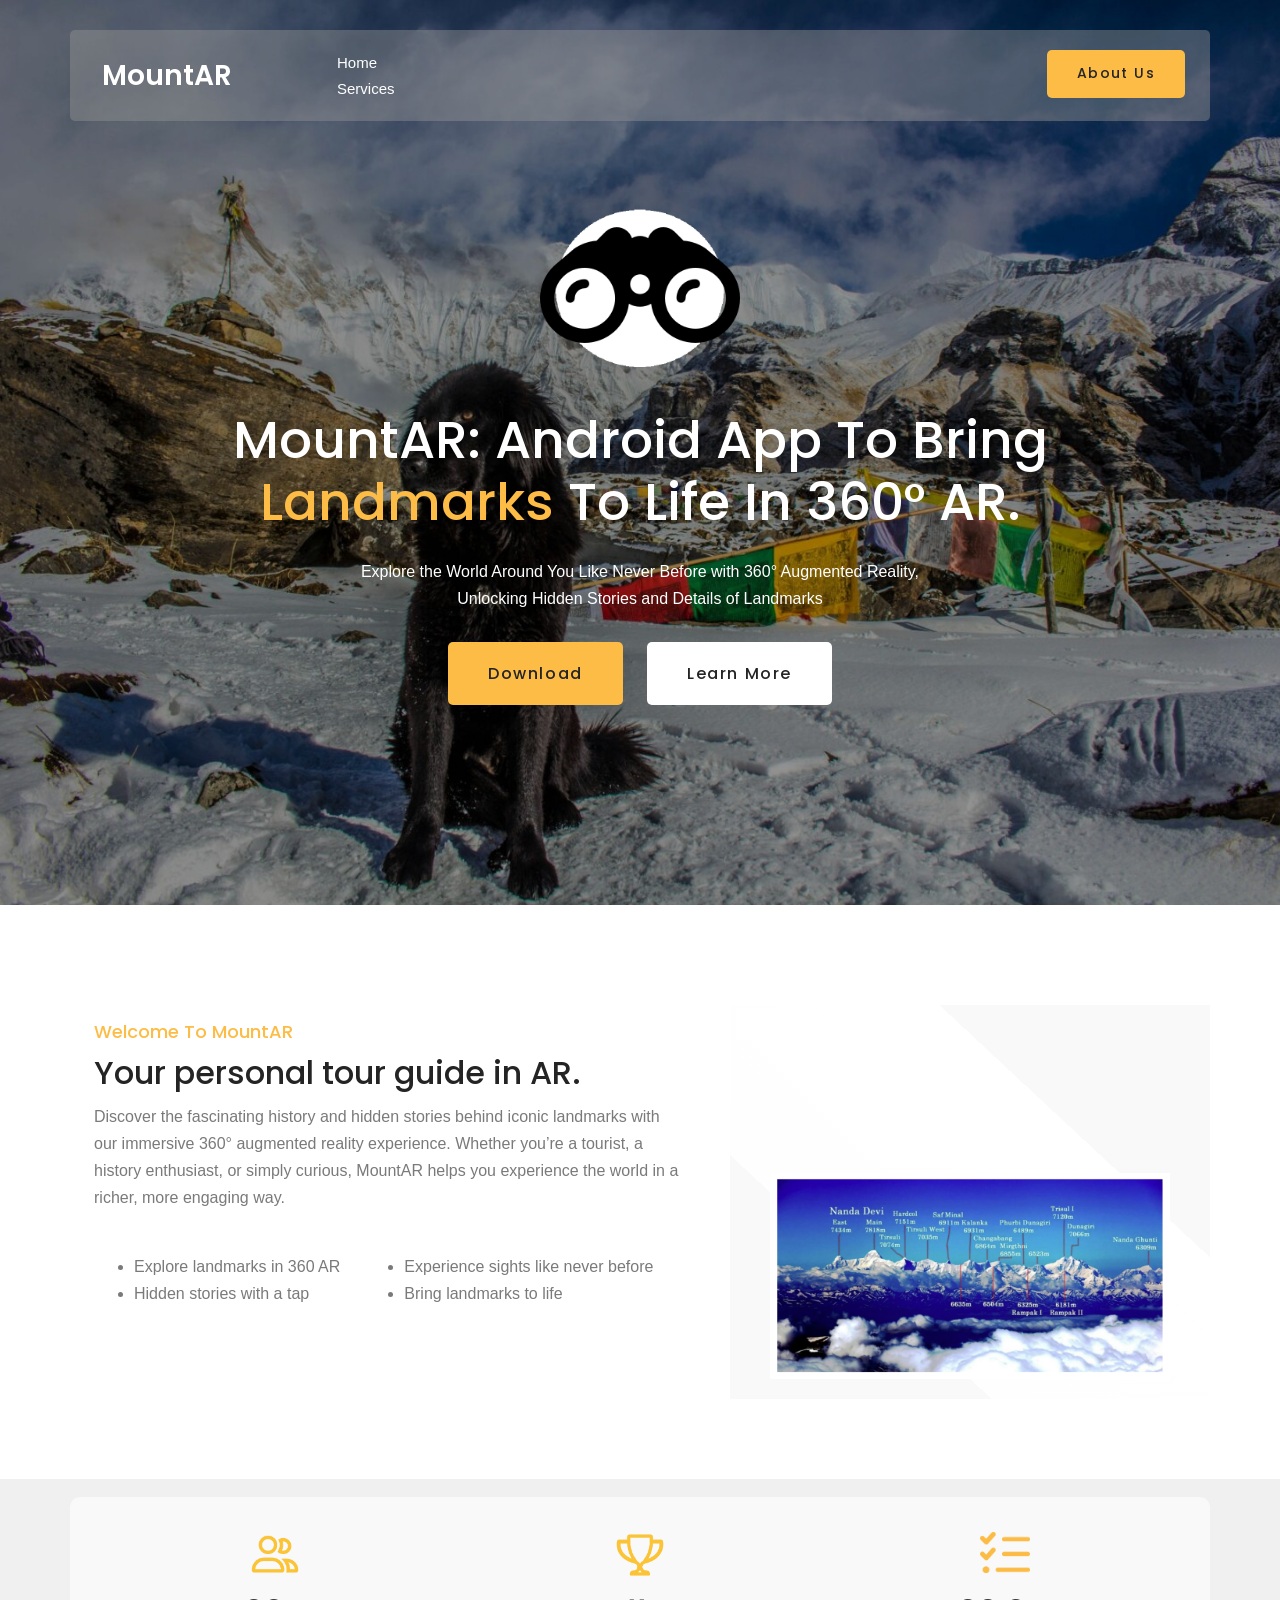
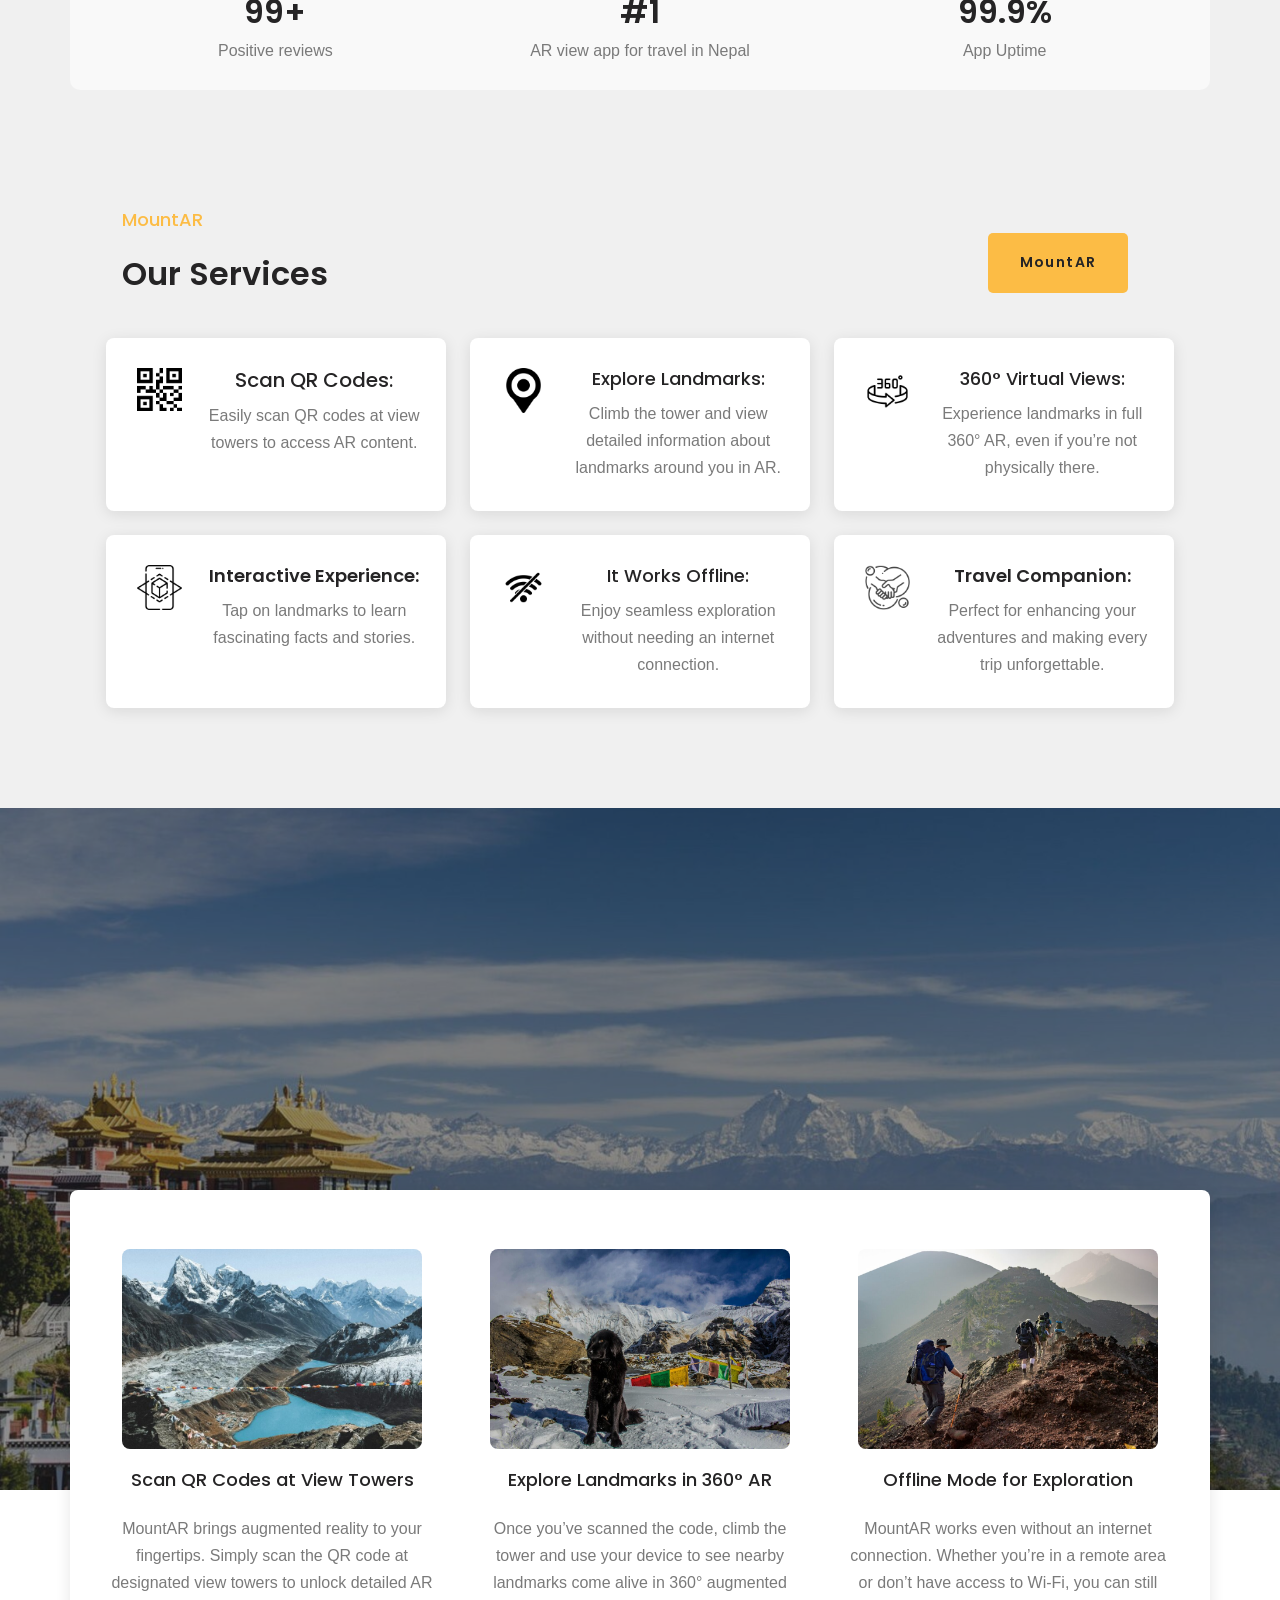
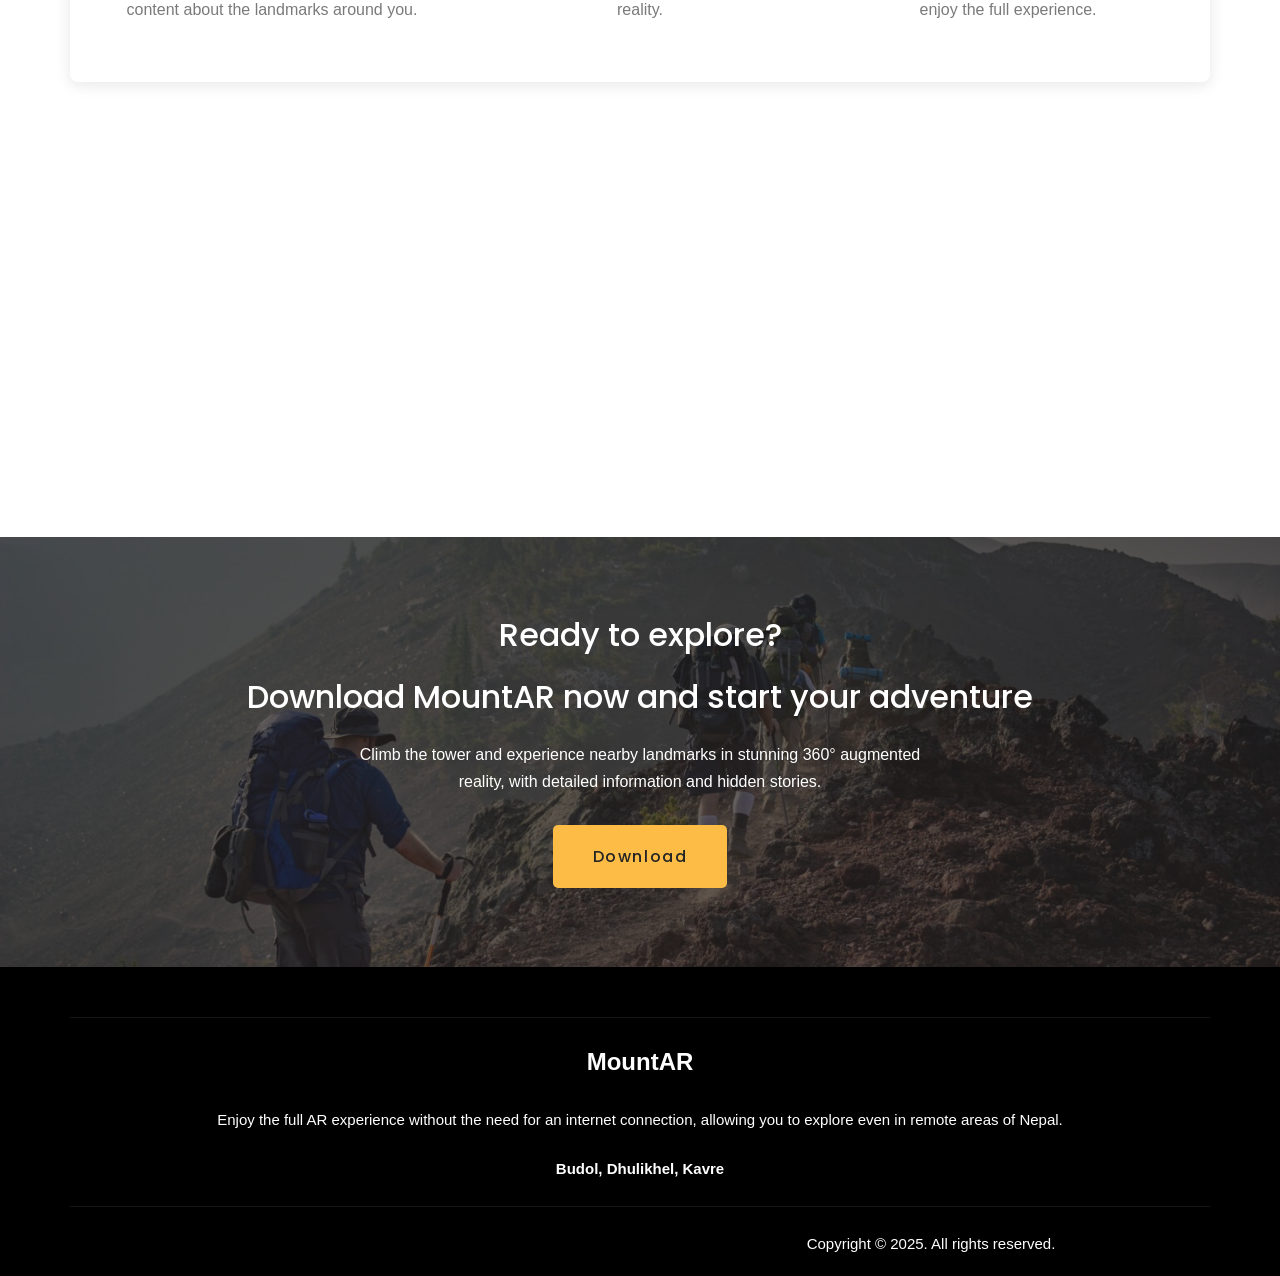
==== index.html @ a5f160b7 "made responsive" ====
<!DOCTYPE html>
<html lang="en-US">
<head>
	<meta charset="UTF-8">
	<meta name="viewport" content="width=device-width, initial-scale=1">
<meta name="robots" content="max-image-preview:large">
	<style>img:is([sizes="auto" i], [sizes^="auto," i]) { contain-intrinsic-size: 3000px 1500px }</style>
	<title>MountAR &#8211; Explore the World Around You Like Never Before with 360° Augmented Reality, Unlocking Hidden Stories and Details of Landmarks.</title>
<link rel="alternate" type="application/rss+xml" title="MountAR &raquo; Feed" href="https://ganymede451.github.io/arvisionweb/feed/">
<link rel="alternate" type="application/rss+xml" title="MountAR &raquo; Comments Feed" href="https://ganymede451.github.io/arvisionweb/comments/feed/">
<script>
window._wpemojiSettings = {"baseUrl":"https:\/\/s.w.org\/images\/core\/emoji\/15.0.3\/72x72\/","ext":".png","svgUrl":"https:\/\/s.w.org\/images\/core\/emoji\/15.0.3\/svg\/","svgExt":".svg","source":{"concatemoji":"https:\/\/ganymede451.github.io\/arvisionweb\/wp-includes\/js\/wp-emoji-release.min.js?ver=6.7.1"}};
/*! This file is auto-generated */
!function(i,n){var o,s,e;function c(e){try{var t={supportTests:e,timestamp:(new Date).valueOf()};sessionStorage.setItem(o,JSON.stringify(t))}catch(e){}}function p(e,t,n){e.clearRect(0,0,e.canvas.width,e.canvas.height),e.fillText(t,0,0);var t=new Uint32Array(e.getImageData(0,0,e.canvas.width,e.canvas.height).data),r=(e.clearRect(0,0,e.canvas.width,e.canvas.height),e.fillText(n,0,0),new Uint32Array(e.getImageData(0,0,e.canvas.width,e.canvas.height).data));return t.every(function(e,t){return e===r[t]})}function u(e,t,n){switch(t){case"flag":return n(e,"🏳️‍⚧️","🏳️​⚧️")?!1:!n(e,"🇺🇳","🇺​🇳")&&!n(e,"🏴󠁧󠁢󠁥󠁮󠁧󠁿","🏴​󠁧​󠁢​󠁥​󠁮​󠁧​󠁿");case"emoji":return!n(e,"🐦‍⬛","🐦​⬛")}return!1}function f(e,t,n){var r="undefined"!=typeof WorkerGlobalScope&&self instanceof WorkerGlobalScope?new OffscreenCanvas(300,150):i.createElement("canvas"),a=r.getContext("2d",{willReadFrequently:!0}),o=(a.textBaseline="top",a.font="600 32px Arial",{});return e.forEach(function(e){o[e]=t(a,e,n)}),o}function t(e){var t=i.createElement("script");t.src=e,t.defer=!0,i.head.appendChild(t)}"undefined"!=typeof Promise&&(o="wpEmojiSettingsSupports",s=["flag","emoji"],n.supports={everything:!0,everythingExceptFlag:!0},e=new Promise(function(e){i.addEventListener("DOMContentLoaded",e,{once:!0})}),new Promise(function(t){var n=function(){try{var e=JSON.parse(sessionStorage.getItem(o));if("object"==typeof e&&"number"==typeof e.timestamp&&(new Date).valueOf()<e.timestamp+604800&&"object"==typeof e.supportTests)return e.supportTests}catch(e){}return null}();if(!n){if("undefined"!=typeof Worker&&"undefined"!=typeof OffscreenCanvas&&"undefined"!=typeof URL&&URL.createObjectURL&&"undefined"!=typeof Blob)try{var e="postMessage("+f.toString()+"("+[JSON.stringify(s),u.toString(),p.toString()].join(",")+"));",r=new Blob([e],{type:"text/javascript"}),a=new Worker(URL.createObjectURL(r),{name:"wpTestEmojiSupports"});return void(a.onmessage=function(e){c(n=e.data),a.terminate(),t(n)})}catch(e){}c(n=f(s,u,p))}t(n)}).then(function(e){for(var t in e)n.supports[t]=e[t],n.supports.everything=n.supports.everything&&n.supports[t],"flag"!==t&&(n.supports.everythingExceptFlag=n.supports.everythingExceptFlag&&n.supports[t]);n.supports.everythingExceptFlag=n.supports.everythingExceptFlag&&!n.supports.flag,n.DOMReady=!1,n.readyCallback=function(){n.DOMReady=!0}}).then(function(){return e}).then(function(){var e;n.supports.everything||(n.readyCallback(),(e=n.source||{}).concatemoji?t(e.concatemoji):e.wpemoji&&e.twemoji&&(t(e.twemoji),t(e.wpemoji)))}))}((window,document),window._wpemojiSettings);
</script>
<style id="wp-block-group-inline-css">.wp-block-group{box-sizing:border-box}:where(.wp-block-group.wp-block-group-is-layout-constrained){position:relative}</style>
<style id="wp-block-group-theme-inline-css">:where(.wp-block-group.has-background){padding:1.25em 2.375em}</style>
<style id="wp-block-site-title-inline-css">.wp-block-site-title{box-sizing:border-box}.wp-block-site-title :where(a){color:inherit;font-family:inherit;font-size:inherit;font-style:inherit;font-weight:inherit;letter-spacing:inherit;line-height:inherit;text-decoration:inherit}</style>
<style id="wp-block-navigation-link-inline-css">.wp-block-navigation .wp-block-navigation-item__label{overflow-wrap:break-word}.wp-block-navigation .wp-block-navigation-item__description{display:none}.link-ui-tools{border-top:1px solid #f0f0f0;padding:8px}.link-ui-block-inserter{padding-top:8px}.link-ui-block-inserter__back{margin-left:8px;text-transform:uppercase}</style>
<link rel="stylesheet" id="wp-block-navigation-css" href="https://ganymede451.github.io/arvisionweb/wp-includes/blocks/navigation/style.min.css?ver=6.7.1" media="all">
<style id="wp-block-button-inline-css">.wp-block-button__link{box-sizing:border-box;cursor:pointer;display:inline-block;text-align:center;word-break:break-word}.wp-block-button__link.aligncenter{text-align:center}.wp-block-button__link.alignright{text-align:right}:where(.wp-block-button__link){border-radius:9999px;box-shadow:none;padding:calc(.667em + 2px) calc(1.333em + 2px);text-decoration:none}.wp-block-button[style*=text-decoration] .wp-block-button__link{text-decoration:inherit}.wp-block-buttons>.wp-block-button.has-custom-width{max-width:none}.wp-block-buttons>.wp-block-button.has-custom-width .wp-block-button__link{width:100%}.wp-block-buttons>.wp-block-button.has-custom-font-size .wp-block-button__link{font-size:inherit}.wp-block-buttons>.wp-block-button.wp-block-button__width-25{width:calc(25% - var(--wp--style--block-gap, .5em)*.75)}.wp-block-buttons>.wp-block-button.wp-block-button__width-50{width:calc(50% - var(--wp--style--block-gap, .5em)*.5)}.wp-block-buttons>.wp-block-button.wp-block-button__width-75{width:calc(75% - var(--wp--style--block-gap, .5em)*.25)}.wp-block-buttons>.wp-block-button.wp-block-button__width-100{flex-basis:100%;width:100%}.wp-block-buttons.is-vertical>.wp-block-button.wp-block-button__width-25{width:25%}.wp-block-buttons.is-vertical>.wp-block-button.wp-block-button__width-50{width:50%}.wp-block-buttons.is-vertical>.wp-block-button.wp-block-button__width-75{width:75%}.wp-block-button.is-style-squared,.wp-block-button__link.wp-block-button.is-style-squared{border-radius:0}.wp-block-button.no-border-radius,.wp-block-button__link.no-border-radius{border-radius:0!important}:root :where(.wp-block-button .wp-block-button__link.is-style-outline),:root :where(.wp-block-button.is-style-outline>.wp-block-button__link){border:2px solid;padding:.667em 1.333em}:root :where(.wp-block-button .wp-block-button__link.is-style-outline:not(.has-text-color)),:root :where(.wp-block-button.is-style-outline>.wp-block-button__link:not(.has-text-color)){color:currentColor}:root :where(.wp-block-button .wp-block-button__link.is-style-outline:not(.has-background)),:root :where(.wp-block-button.is-style-outline>.wp-block-button__link:not(.has-background)){background-color:initial;background-image:none}</style>
<style id="wp-block-buttons-inline-css">.wp-block-buttons.is-vertical{flex-direction:column}.wp-block-buttons.is-vertical>.wp-block-button:last-child{margin-bottom:0}.wp-block-buttons>.wp-block-button{display:inline-block;margin:0}.wp-block-buttons.is-content-justification-left{justify-content:flex-start}.wp-block-buttons.is-content-justification-left.is-vertical{align-items:flex-start}.wp-block-buttons.is-content-justification-center{justify-content:center}.wp-block-buttons.is-content-justification-center.is-vertical{align-items:center}.wp-block-buttons.is-content-justification-right{justify-content:flex-end}.wp-block-buttons.is-content-justification-right.is-vertical{align-items:flex-end}.wp-block-buttons.is-content-justification-space-between{justify-content:space-between}.wp-block-buttons.aligncenter{text-align:center}.wp-block-buttons:not(.is-content-justification-space-between,.is-content-justification-right,.is-content-justification-left,.is-content-justification-center) .wp-block-button.aligncenter{margin-left:auto;margin-right:auto;width:100%}.wp-block-buttons[style*=text-decoration] .wp-block-button,.wp-block-buttons[style*=text-decoration] .wp-block-button__link{text-decoration:inherit}.wp-block-buttons.has-custom-font-size .wp-block-button__link{font-size:inherit}.wp-block-button.aligncenter{text-align:center}</style>
<style id="wp-block-columns-inline-css">.wp-block-columns{align-items:normal!important;box-sizing:border-box;display:flex;flex-wrap:wrap!important}@media (min-width:782px){.wp-block-columns{flex-wrap:nowrap!important}}.wp-block-columns.are-vertically-aligned-top{align-items:flex-start}.wp-block-columns.are-vertically-aligned-center{align-items:center}.wp-block-columns.are-vertically-aligned-bottom{align-items:flex-end}@media (max-width:781px){.wp-block-columns:not(.is-not-stacked-on-mobile)>.wp-block-column{flex-basis:100%!important}}@media (min-width:782px){.wp-block-columns:not(.is-not-stacked-on-mobile)>.wp-block-column{flex-basis:0;flex-grow:1}.wp-block-columns:not(.is-not-stacked-on-mobile)>.wp-block-column[style*=flex-basis]{flex-grow:0}}.wp-block-columns.is-not-stacked-on-mobile{flex-wrap:nowrap!important}.wp-block-columns.is-not-stacked-on-mobile>.wp-block-column{flex-basis:0;flex-grow:1}.wp-block-columns.is-not-stacked-on-mobile>.wp-block-column[style*=flex-basis]{flex-grow:0}:where(.wp-block-columns){margin-bottom:1.75em}:where(.wp-block-columns.has-background){padding:1.25em 2.375em}.wp-block-column{flex-grow:1;min-width:0;overflow-wrap:break-word;word-break:break-word}.wp-block-column.is-vertically-aligned-top{align-self:flex-start}.wp-block-column.is-vertically-aligned-center{align-self:center}.wp-block-column.is-vertically-aligned-bottom{align-self:flex-end}.wp-block-column.is-vertically-aligned-stretch{align-self:stretch}.wp-block-column.is-vertically-aligned-bottom,.wp-block-column.is-vertically-aligned-center,.wp-block-column.is-vertically-aligned-top{width:100%}</style>
<style id="wp-block-template-part-theme-inline-css">:root :where(.wp-block-template-part.has-background){margin-bottom:0;margin-top:0;padding:1.25em 2.375em}</style>
<style id="wp-block-image-inline-css">.wp-block-image a{display:inline-block}.wp-block-image img{box-sizing:border-box;height:auto;max-width:100%;vertical-align:bottom}@media (prefers-reduced-motion:no-preference){.wp-block-image img.hide{visibility:hidden}.wp-block-image img.show{animation:show-content-image .4s}}.wp-block-image[style*=border-radius] img,.wp-block-image[style*=border-radius]>a{border-radius:inherit}.wp-block-image.has-custom-border img{box-sizing:border-box}.wp-block-image.aligncenter{text-align:center}.wp-block-image.alignfull a,.wp-block-image.alignwide a{width:100%}.wp-block-image.alignfull img,.wp-block-image.alignwide img{height:auto;width:100%}.wp-block-image .aligncenter,.wp-block-image .alignleft,.wp-block-image .alignright,.wp-block-image.aligncenter,.wp-block-image.alignleft,.wp-block-image.alignright{display:table}.wp-block-image .aligncenter>figcaption,.wp-block-image .alignleft>figcaption,.wp-block-image .alignright>figcaption,.wp-block-image.aligncenter>figcaption,.wp-block-image.alignleft>figcaption,.wp-block-image.alignright>figcaption{caption-side:bottom;display:table-caption}.wp-block-image .alignleft{float:left;margin:.5em 1em .5em 0}.wp-block-image .alignright{float:right;margin:.5em 0 .5em 1em}.wp-block-image .aligncenter{margin-left:auto;margin-right:auto}.wp-block-image :where(figcaption){margin-bottom:1em;margin-top:.5em}.wp-block-image.is-style-circle-mask img{border-radius:9999px}@supports ((-webkit-mask-image:none) or (mask-image:none)) or (-webkit-mask-image:none){.wp-block-image.is-style-circle-mask img{border-radius:0;-webkit-mask-image:url('data:image/svg+xml;utf8,<svg viewBox="0 0 100 100" xmlns="http://www.w3.org/2000/svg"><circle cx="50" cy="50" r="50"/></svg>');mask-image:url('data:image/svg+xml;utf8,<svg viewBox="0 0 100 100" xmlns="http://www.w3.org/2000/svg"><circle cx="50" cy="50" r="50"/></svg>');mask-mode:alpha;-webkit-mask-position:center;mask-position:center;-webkit-mask-repeat:no-repeat;mask-repeat:no-repeat;-webkit-mask-size:contain;mask-size:contain}}:root :where(.wp-block-image.is-style-rounded img,.wp-block-image .is-style-rounded img){border-radius:9999px}.wp-block-image figure{margin:0}.wp-lightbox-container{display:flex;flex-direction:column;position:relative}.wp-lightbox-container img{cursor:zoom-in}.wp-lightbox-container img:hover+button{opacity:1}.wp-lightbox-container button{align-items:center;-webkit-backdrop-filter:blur(16px) saturate(180%);backdrop-filter:blur(16px) saturate(180%);background-color:#5a5a5a40;border:none;border-radius:4px;cursor:zoom-in;display:flex;height:20px;justify-content:center;opacity:0;padding:0;position:absolute;right:16px;text-align:center;top:16px;transition:opacity .2s ease;width:20px;z-index:100}.wp-lightbox-container button:focus-visible{outline:3px auto #5a5a5a40;outline:3px auto -webkit-focus-ring-color;outline-offset:3px}.wp-lightbox-container button:hover{cursor:pointer;opacity:1}.wp-lightbox-container button:focus{opacity:1}.wp-lightbox-container button:focus,.wp-lightbox-container button:hover,.wp-lightbox-container button:not(:hover):not(:active):not(.has-background){background-color:#5a5a5a40;border:none}.wp-lightbox-overlay{box-sizing:border-box;cursor:zoom-out;height:100vh;left:0;overflow:hidden;position:fixed;top:0;visibility:hidden;width:100%;z-index:100000}.wp-lightbox-overlay .close-button{align-items:center;cursor:pointer;display:flex;justify-content:center;min-height:40px;min-width:40px;padding:0;position:absolute;right:calc(env(safe-area-inset-right) + 16px);top:calc(env(safe-area-inset-top) + 16px);z-index:5000000}.wp-lightbox-overlay .close-button:focus,.wp-lightbox-overlay .close-button:hover,.wp-lightbox-overlay .close-button:not(:hover):not(:active):not(.has-background){background:none;border:none}.wp-lightbox-overlay .lightbox-image-container{height:var(--wp--lightbox-container-height);left:50%;overflow:hidden;position:absolute;top:50%;transform:translate(-50%,-50%);transform-origin:top left;width:var(--wp--lightbox-container-width);z-index:9999999999}.wp-lightbox-overlay .wp-block-image{align-items:center;box-sizing:border-box;display:flex;height:100%;justify-content:center;margin:0;position:relative;transform-origin:0 0;width:100%;z-index:3000000}.wp-lightbox-overlay .wp-block-image img{height:var(--wp--lightbox-image-height);min-height:var(--wp--lightbox-image-height);min-width:var(--wp--lightbox-image-width);width:var(--wp--lightbox-image-width)}.wp-lightbox-overlay .wp-block-image figcaption{display:none}.wp-lightbox-overlay button{background:none;border:none}.wp-lightbox-overlay .scrim{background-color:#fff;height:100%;opacity:.9;position:absolute;width:100%;z-index:2000000}.wp-lightbox-overlay.active{animation:turn-on-visibility .25s both;visibility:visible}.wp-lightbox-overlay.active img{animation:turn-on-visibility .35s both}.wp-lightbox-overlay.show-closing-animation:not(.active){animation:turn-off-visibility .35s both}.wp-lightbox-overlay.show-closing-animation:not(.active) img{animation:turn-off-visibility .25s both}@media (prefers-reduced-motion:no-preference){.wp-lightbox-overlay.zoom.active{animation:none;opacity:1;visibility:visible}.wp-lightbox-overlay.zoom.active .lightbox-image-container{animation:lightbox-zoom-in .4s}.wp-lightbox-overlay.zoom.active .lightbox-image-container img{animation:none}.wp-lightbox-overlay.zoom.active .scrim{animation:turn-on-visibility .4s forwards}.wp-lightbox-overlay.zoom.show-closing-animation:not(.active){animation:none}.wp-lightbox-overlay.zoom.show-closing-animation:not(.active) .lightbox-image-container{animation:lightbox-zoom-out .4s}.wp-lightbox-overlay.zoom.show-closing-animation:not(.active) .lightbox-image-container img{animation:none}.wp-lightbox-overlay.zoom.show-closing-animation:not(.active) .scrim{animation:turn-off-visibility .4s forwards}}@keyframes show-content-image{0%{visibility:hidden}99%{visibility:hidden}to{visibility:visible}}@keyframes turn-on-visibility{0%{opacity:0}to{opacity:1}}@keyframes turn-off-visibility{0%{opacity:1;visibility:visible}99%{opacity:0;visibility:visible}to{opacity:0;visibility:hidden}}@keyframes lightbox-zoom-in{0%{transform:translate(calc((-100vw + var(--wp--lightbox-scrollbar-width))/2 + var(--wp--lightbox-initial-left-position)),calc(-50vh + var(--wp--lightbox-initial-top-position))) scale(var(--wp--lightbox-scale))}to{transform:translate(-50%,-50%) scale(1)}}@keyframes lightbox-zoom-out{0%{transform:translate(-50%,-50%) scale(1);visibility:visible}99%{visibility:visible}to{transform:translate(calc((-100vw + var(--wp--lightbox-scrollbar-width))/2 + var(--wp--lightbox-initial-left-position)),calc(-50vh + var(--wp--lightbox-initial-top-position))) scale(var(--wp--lightbox-scale));visibility:hidden}}</style>
<style id="wp-block-image-theme-inline-css">:root :where(.wp-block-image figcaption){color:#555;font-size:13px;text-align:center}.is-dark-theme :root :where(.wp-block-image figcaption){color:#ffffffa6}.wp-block-image{margin:0 0 1em}</style>
<style id="wp-block-heading-inline-css">h1.has-background,h2.has-background,h3.has-background,h4.has-background,h5.has-background,h6.has-background{padding:1.25em 2.375em}h1.has-text-align-left[style*=writing-mode]:where([style*=vertical-lr]),h1.has-text-align-right[style*=writing-mode]:where([style*=vertical-rl]),h2.has-text-align-left[style*=writing-mode]:where([style*=vertical-lr]),h2.has-text-align-right[style*=writing-mode]:where([style*=vertical-rl]),h3.has-text-align-left[style*=writing-mode]:where([style*=vertical-lr]),h3.has-text-align-right[style*=writing-mode]:where([style*=vertical-rl]),h4.has-text-align-left[style*=writing-mode]:where([style*=vertical-lr]),h4.has-text-align-right[style*=writing-mode]:where([style*=vertical-rl]),h5.has-text-align-left[style*=writing-mode]:where([style*=vertical-lr]),h5.has-text-align-right[style*=writing-mode]:where([style*=vertical-rl]),h6.has-text-align-left[style*=writing-mode]:where([style*=vertical-lr]),h6.has-text-align-right[style*=writing-mode]:where([style*=vertical-rl]){rotate:180deg}</style>
<style id="wp-block-paragraph-inline-css">.is-small-text{font-size:.875em}.is-regular-text{font-size:1em}.is-large-text{font-size:2.25em}.is-larger-text{font-size:3em}.has-drop-cap:not(:focus):first-letter{float:left;font-size:8.4em;font-style:normal;font-weight:100;line-height:.68;margin:.05em .1em 0 0;text-transform:uppercase}body.rtl .has-drop-cap:not(:focus):first-letter{float:none;margin-left:.1em}p.has-drop-cap.has-background{overflow:hidden}:root :where(p.has-background){padding:1.25em 2.375em}:where(p.has-text-color:not(.has-link-color)) a{color:inherit}p.has-text-align-left[style*="writing-mode:vertical-lr"],p.has-text-align-right[style*="writing-mode:vertical-rl"]{rotate:180deg}</style>
<link rel="stylesheet" id="wp-block-cover-css" href="https://ganymede451.github.io/arvisionweb/wp-includes/blocks/cover/style.min.css?ver=6.7.1" media="all">
<style id="wp-block-spacer-inline-css">.wp-block-spacer{clear:both}</style>
<style id="wp-block-list-inline-css">ol,ul{box-sizing:border-box}:root :where(.wp-block-list.has-background){padding:1.25em 2.375em}</style>
<style id="wp-block-separator-inline-css">@charset "UTF-8";.wp-block-separator{border:none;border-top:2px solid}:root :where(.wp-block-separator.is-style-dots){height:auto;line-height:1;text-align:center}:root :where(.wp-block-separator.is-style-dots):before{color:currentColor;content:"···";font-family:serif;font-size:1.5em;letter-spacing:2em;padding-left:2em}.wp-block-separator.is-style-dots{background:none!important;border:none!important}</style>
<style id="wp-block-separator-theme-inline-css">.wp-block-separator.has-css-opacity{opacity:.4}.wp-block-separator{border:none;border-bottom:2px solid;margin-left:auto;margin-right:auto}.wp-block-separator.has-alpha-channel-opacity{opacity:1}.wp-block-separator:not(.is-style-wide):not(.is-style-dots){width:100px}.wp-block-separator.has-background:not(.is-style-dots){border-bottom:none;height:1px}.wp-block-separator.has-background:not(.is-style-wide):not(.is-style-dots){height:2px}</style>
<style id="wp-emoji-styles-inline-css">img.wp-smiley, img.emoji {
		display: inline !important;
		border: none !important;
		box-shadow: none !important;
		height: 1em !important;
		width: 1em !important;
		margin: 0 0.07em !important;
		vertical-align: -0.1em !important;
		background: none !important;
		padding: 0 !important;
	}</style>
<style id="wp-block-library-inline-css">:root{--wp-admin-theme-color:#007cba;--wp-admin-theme-color--rgb:0,124,186;--wp-admin-theme-color-darker-10:#006ba1;--wp-admin-theme-color-darker-10--rgb:0,107,161;--wp-admin-theme-color-darker-20:#005a87;--wp-admin-theme-color-darker-20--rgb:0,90,135;--wp-admin-border-width-focus:2px;--wp-block-synced-color:#7a00df;--wp-block-synced-color--rgb:122,0,223;--wp-bound-block-color:var(--wp-block-synced-color)}@media (min-resolution:192dpi){:root{--wp-admin-border-width-focus:1.5px}}.wp-element-button{cursor:pointer}:root{--wp--preset--font-size--normal:16px;--wp--preset--font-size--huge:42px}:root .has-very-light-gray-background-color{background-color:#eee}:root .has-very-dark-gray-background-color{background-color:#313131}:root .has-very-light-gray-color{color:#eee}:root .has-very-dark-gray-color{color:#313131}:root .has-vivid-green-cyan-to-vivid-cyan-blue-gradient-background{background:linear-gradient(135deg,#00d084,#0693e3)}:root .has-purple-crush-gradient-background{background:linear-gradient(135deg,#34e2e4,#4721fb 50%,#ab1dfe)}:root .has-hazy-dawn-gradient-background{background:linear-gradient(135deg,#faaca8,#dad0ec)}:root .has-subdued-olive-gradient-background{background:linear-gradient(135deg,#fafae1,#67a671)}:root .has-atomic-cream-gradient-background{background:linear-gradient(135deg,#fdd79a,#004a59)}:root .has-nightshade-gradient-background{background:linear-gradient(135deg,#330968,#31cdcf)}:root .has-midnight-gradient-background{background:linear-gradient(135deg,#020381,#2874fc)}.has-regular-font-size{font-size:1em}.has-larger-font-size{font-size:2.625em}.has-normal-font-size{font-size:var(--wp--preset--font-size--normal)}.has-huge-font-size{font-size:var(--wp--preset--font-size--huge)}.has-text-align-center{text-align:center}.has-text-align-left{text-align:left}.has-text-align-right{text-align:right}#end-resizable-editor-section{display:none}.aligncenter{clear:both}.items-justified-left{justify-content:flex-start}.items-justified-center{justify-content:center}.items-justified-right{justify-content:flex-end}.items-justified-space-between{justify-content:space-between}.screen-reader-text{border:0;clip:rect(1px,1px,1px,1px);clip-path:inset(50%);height:1px;margin:-1px;overflow:hidden;padding:0;position:absolute;width:1px;word-wrap:normal!important}.screen-reader-text:focus{background-color:#ddd;clip:auto!important;clip-path:none;color:#444;display:block;font-size:1em;height:auto;left:5px;line-height:normal;padding:15px 23px 14px;text-decoration:none;top:5px;width:auto;z-index:100000}html :where(.has-border-color){border-style:solid}html :where([style*=border-top-color]){border-top-style:solid}html :where([style*=border-right-color]){border-right-style:solid}html :where([style*=border-bottom-color]){border-bottom-style:solid}html :where([style*=border-left-color]){border-left-style:solid}html :where([style*=border-width]){border-style:solid}html :where([style*=border-top-width]){border-top-style:solid}html :where([style*=border-right-width]){border-right-style:solid}html :where([style*=border-bottom-width]){border-bottom-style:solid}html :where([style*=border-left-width]){border-left-style:solid}html :where(img[class*=wp-image-]){height:auto;max-width:100%}:where(figure){margin:0 0 1em}html :where(.is-position-sticky){--wp-admin--admin-bar--position-offset:var(--wp-admin--admin-bar--height,0px)}@media screen and (max-width:600px){html :where(.is-position-sticky){--wp-admin--admin-bar--position-offset:0px}}</style>
<style id="global-styles-inline-css">:root{--wp--preset--aspect-ratio--square: 1;--wp--preset--aspect-ratio--4-3: 4/3;--wp--preset--aspect-ratio--3-4: 3/4;--wp--preset--aspect-ratio--3-2: 3/2;--wp--preset--aspect-ratio--2-3: 2/3;--wp--preset--aspect-ratio--16-9: 16/9;--wp--preset--aspect-ratio--9-16: 9/16;--wp--preset--color--black: #000000;--wp--preset--color--cyan-bluish-gray: #abb8c3;--wp--preset--color--white: #ffffff;--wp--preset--color--pale-pink: #f78da7;--wp--preset--color--vivid-red: #cf2e2e;--wp--preset--color--luminous-vivid-orange: #ff6900;--wp--preset--color--luminous-vivid-amber: #fcb900;--wp--preset--color--light-green-cyan: #7bdcb5;--wp--preset--color--vivid-green-cyan: #00d084;--wp--preset--color--pale-cyan-blue: #8ed1fc;--wp--preset--color--vivid-cyan-blue: #0693e3;--wp--preset--color--vivid-purple: #9b51e0;--wp--preset--color--primary: #252425;--wp--preset--color--secondary: #FCBC45;--wp--preset--color--third: #FFFFFF;--wp--preset--color--forth: #7A7A7A;--wp--preset--color--fifth: #F0F0F0;--wp--preset--color--sixth: #343940;--wp--preset--gradient--vivid-cyan-blue-to-vivid-purple: linear-gradient(135deg,rgba(6,147,227,1) 0%,rgb(155,81,224) 100%);--wp--preset--gradient--light-green-cyan-to-vivid-green-cyan: linear-gradient(135deg,rgb(122,220,180) 0%,rgb(0,208,130) 100%);--wp--preset--gradient--luminous-vivid-amber-to-luminous-vivid-orange: linear-gradient(135deg,rgba(252,185,0,1) 0%,rgba(255,105,0,1) 100%);--wp--preset--gradient--luminous-vivid-orange-to-vivid-red: linear-gradient(135deg,rgba(255,105,0,1) 0%,rgb(207,46,46) 100%);--wp--preset--gradient--very-light-gray-to-cyan-bluish-gray: linear-gradient(135deg,rgb(238,238,238) 0%,rgb(169,184,195) 100%);--wp--preset--gradient--cool-to-warm-spectrum: linear-gradient(135deg,rgb(74,234,220) 0%,rgb(151,120,209) 20%,rgb(207,42,186) 40%,rgb(238,44,130) 60%,rgb(251,105,98) 80%,rgb(254,248,76) 100%);--wp--preset--gradient--blush-light-purple: linear-gradient(135deg,rgb(255,206,236) 0%,rgb(152,150,240) 100%);--wp--preset--gradient--blush-bordeaux: linear-gradient(135deg,rgb(254,205,165) 0%,rgb(254,45,45) 50%,rgb(107,0,62) 100%);--wp--preset--gradient--luminous-dusk: linear-gradient(135deg,rgb(255,203,112) 0%,rgb(199,81,192) 50%,rgb(65,88,208) 100%);--wp--preset--gradient--pale-ocean: linear-gradient(135deg,rgb(255,245,203) 0%,rgb(182,227,212) 50%,rgb(51,167,181) 100%);--wp--preset--gradient--electric-grass: linear-gradient(135deg,rgb(202,248,128) 0%,rgb(113,206,126) 100%);--wp--preset--gradient--midnight: linear-gradient(135deg,rgb(2,3,129) 0%,rgb(40,116,252) 100%);--wp--preset--gradient--quinary-to-septenary: linear-gradient(160deg, var(--wp--preset--color--quinary), var(--wp--preset--color--septenary));--wp--preset--font-size--small: 18px;--wp--preset--font-size--medium: 20px;--wp--preset--font-size--large: 24px;--wp--preset--font-size--x-large: 42px;--wp--preset--font-size--tiny: 16px;--wp--preset--font-size--normal: 20px;--wp--preset--font-size--extra-large: 40px;--wp--preset--font-size--huge: 96px;--wp--preset--font-size--gigantic: 144px;--wp--preset--font-family--primary: 'Poppins';--wp--preset--font-family--secondary: 'Heebo';--wp--preset--spacing--20: 0.44rem;--wp--preset--spacing--30: 0.67rem;--wp--preset--spacing--40: 1rem;--wp--preset--spacing--50: 1.5rem;--wp--preset--spacing--60: 2.25rem;--wp--preset--spacing--70: 3.38rem;--wp--preset--spacing--80: 5.06rem;--wp--preset--shadow--natural: 6px 6px 9px rgba(0, 0, 0, 0.2);--wp--preset--shadow--deep: 12px 12px 50px rgba(0, 0, 0, 0.4);--wp--preset--shadow--sharp: 6px 6px 0px rgba(0, 0, 0, 0.2);--wp--preset--shadow--outlined: 6px 6px 0px -3px rgba(255, 255, 255, 1), 6px 6px rgba(0, 0, 0, 1);--wp--preset--shadow--crisp: 6px 6px 0px rgba(0, 0, 0, 1);--wp--custom--headings--typography--font-family: var(--wp--preset--font-family--primary);}:root { --wp--style--global--content-size: 1140px;--wp--style--global--wide-size: 1200px; }:where(body) { margin: 0; }.wp-site-blocks > .alignleft { float: left; margin-right: 2em; }.wp-site-blocks > .alignright { float: right; margin-left: 2em; }.wp-site-blocks > .aligncenter { justify-content: center; margin-left: auto; margin-right: auto; }:where(.wp-site-blocks) > * { margin-block-start: 24px; margin-block-end: 0; }:where(.wp-site-blocks) > :first-child { margin-block-start: 0; }:where(.wp-site-blocks) > :last-child { margin-block-end: 0; }:root { --wp--style--block-gap: 24px; }:root :where(.is-layout-flow) > :first-child{margin-block-start: 0;}:root :where(.is-layout-flow) > :last-child{margin-block-end: 0;}:root :where(.is-layout-flow) > *{margin-block-start: 24px;margin-block-end: 0;}:root :where(.is-layout-constrained) > :first-child{margin-block-start: 0;}:root :where(.is-layout-constrained) > :last-child{margin-block-end: 0;}:root :where(.is-layout-constrained) > *{margin-block-start: 24px;margin-block-end: 0;}:root :where(.is-layout-flex){gap: 24px;}:root :where(.is-layout-grid){gap: 24px;}.is-layout-flow > .alignleft{float: left;margin-inline-start: 0;margin-inline-end: 2em;}.is-layout-flow > .alignright{float: right;margin-inline-start: 2em;margin-inline-end: 0;}.is-layout-flow > .aligncenter{margin-left: auto !important;margin-right: auto !important;}.is-layout-constrained > .alignleft{float: left;margin-inline-start: 0;margin-inline-end: 2em;}.is-layout-constrained > .alignright{float: right;margin-inline-start: 2em;margin-inline-end: 0;}.is-layout-constrained > .aligncenter{margin-left: auto !important;margin-right: auto !important;}.is-layout-constrained > :where(:not(.alignleft):not(.alignright):not(.alignfull)){max-width: var(--wp--style--global--content-size);margin-left: auto !important;margin-right: auto !important;}.is-layout-constrained > .alignwide{max-width: var(--wp--style--global--wide-size);}body .is-layout-flex{display: flex;}.is-layout-flex{flex-wrap: wrap;align-items: center;}.is-layout-flex > :is(*, div){margin: 0;}body .is-layout-grid{display: grid;}.is-layout-grid > :is(*, div){margin: 0;}body{background-color: #ffffff;color: #7A7A7A;padding-top: 0px;padding-right: 0px;padding-bottom: 0px;padding-left: 0px;}a:where(:not(.wp-element-button)){color: #FCBC45;text-decoration: underline;}h1{font-family: var(--wp--custom--headings--typography--font-family);}h2{font-family: var(--wp--custom--headings--typography--font-family);}h3{font-family: var(--wp--custom--headings--typography--font-family);}h4{font-family: var(--wp--custom--headings--typography--font-family);}h5{font-family: var(--wp--custom--headings--typography--font-family);}h6{font-family: var(--wp--custom--headings--typography--font-family);}:root :where(.wp-element-button, .wp-block-button__link){background-color: #32373c;border-width: 0;color: #fff;font-family: inherit;font-size: inherit;line-height: inherit;padding: calc(0.667em + 2px) calc(1.333em + 2px);text-decoration: none;}.has-black-color{color: var(--wp--preset--color--black) !important;}.has-cyan-bluish-gray-color{color: var(--wp--preset--color--cyan-bluish-gray) !important;}.has-white-color{color: var(--wp--preset--color--white) !important;}.has-pale-pink-color{color: var(--wp--preset--color--pale-pink) !important;}.has-vivid-red-color{color: var(--wp--preset--color--vivid-red) !important;}.has-luminous-vivid-orange-color{color: var(--wp--preset--color--luminous-vivid-orange) !important;}.has-luminous-vivid-amber-color{color: var(--wp--preset--color--luminous-vivid-amber) !important;}.has-light-green-cyan-color{color: var(--wp--preset--color--light-green-cyan) !important;}.has-vivid-green-cyan-color{color: var(--wp--preset--color--vivid-green-cyan) !important;}.has-pale-cyan-blue-color{color: var(--wp--preset--color--pale-cyan-blue) !important;}.has-vivid-cyan-blue-color{color: var(--wp--preset--color--vivid-cyan-blue) !important;}.has-vivid-purple-color{color: var(--wp--preset--color--vivid-purple) !important;}.has-primary-color{color: var(--wp--preset--color--primary) !important;}.has-secondary-color{color: var(--wp--preset--color--secondary) !important;}.has-third-color{color: var(--wp--preset--color--third) !important;}.has-forth-color{color: var(--wp--preset--color--forth) !important;}.has-fifth-color{color: var(--wp--preset--color--fifth) !important;}.has-sixth-color{color: var(--wp--preset--color--sixth) !important;}.has-black-background-color{background-color: var(--wp--preset--color--black) !important;}.has-cyan-bluish-gray-background-color{background-color: var(--wp--preset--color--cyan-bluish-gray) !important;}.has-white-background-color{background-color: var(--wp--preset--color--white) !important;}.has-pale-pink-background-color{background-color: var(--wp--preset--color--pale-pink) !important;}.has-vivid-red-background-color{background-color: var(--wp--preset--color--vivid-red) !important;}.has-luminous-vivid-orange-background-color{background-color: var(--wp--preset--color--luminous-vivid-orange) !important;}.has-luminous-vivid-amber-background-color{background-color: var(--wp--preset--color--luminous-vivid-amber) !important;}.has-light-green-cyan-background-color{background-color: var(--wp--preset--color--light-green-cyan) !important;}.has-vivid-green-cyan-background-color{background-color: var(--wp--preset--color--vivid-green-cyan) !important;}.has-pale-cyan-blue-background-color{background-color: var(--wp--preset--color--pale-cyan-blue) !important;}.has-vivid-cyan-blue-background-color{background-color: var(--wp--preset--color--vivid-cyan-blue) !important;}.has-vivid-purple-background-color{background-color: var(--wp--preset--color--vivid-purple) !important;}.has-primary-background-color{background-color: var(--wp--preset--color--primary) !important;}.has-secondary-background-color{background-color: var(--wp--preset--color--secondary) !important;}.has-third-background-color{background-color: var(--wp--preset--color--third) !important;}.has-forth-background-color{background-color: var(--wp--preset--color--forth) !important;}.has-fifth-background-color{background-color: var(--wp--preset--color--fifth) !important;}.has-sixth-background-color{background-color: var(--wp--preset--color--sixth) !important;}.has-black-border-color{border-color: var(--wp--preset--color--black) !important;}.has-cyan-bluish-gray-border-color{border-color: var(--wp--preset--color--cyan-bluish-gray) !important;}.has-white-border-color{border-color: var(--wp--preset--color--white) !important;}.has-pale-pink-border-color{border-color: var(--wp--preset--color--pale-pink) !important;}.has-vivid-red-border-color{border-color: var(--wp--preset--color--vivid-red) !important;}.has-luminous-vivid-orange-border-color{border-color: var(--wp--preset--color--luminous-vivid-orange) !important;}.has-luminous-vivid-amber-border-color{border-color: var(--wp--preset--color--luminous-vivid-amber) !important;}.has-light-green-cyan-border-color{border-color: var(--wp--preset--color--light-green-cyan) !important;}.has-vivid-green-cyan-border-color{border-color: var(--wp--preset--color--vivid-green-cyan) !important;}.has-pale-cyan-blue-border-color{border-color: var(--wp--preset--color--pale-cyan-blue) !important;}.has-vivid-cyan-blue-border-color{border-color: var(--wp--preset--color--vivid-cyan-blue) !important;}.has-vivid-purple-border-color{border-color: var(--wp--preset--color--vivid-purple) !important;}.has-primary-border-color{border-color: var(--wp--preset--color--primary) !important;}.has-secondary-border-color{border-color: var(--wp--preset--color--secondary) !important;}.has-third-border-color{border-color: var(--wp--preset--color--third) !important;}.has-forth-border-color{border-color: var(--wp--preset--color--forth) !important;}.has-fifth-border-color{border-color: var(--wp--preset--color--fifth) !important;}.has-sixth-border-color{border-color: var(--wp--preset--color--sixth) !important;}.has-vivid-cyan-blue-to-vivid-purple-gradient-background{background: var(--wp--preset--gradient--vivid-cyan-blue-to-vivid-purple) !important;}.has-light-green-cyan-to-vivid-green-cyan-gradient-background{background: var(--wp--preset--gradient--light-green-cyan-to-vivid-green-cyan) !important;}.has-luminous-vivid-amber-to-luminous-vivid-orange-gradient-background{background: var(--wp--preset--gradient--luminous-vivid-amber-to-luminous-vivid-orange) !important;}.has-luminous-vivid-orange-to-vivid-red-gradient-background{background: var(--wp--preset--gradient--luminous-vivid-orange-to-vivid-red) !important;}.has-very-light-gray-to-cyan-bluish-gray-gradient-background{background: var(--wp--preset--gradient--very-light-gray-to-cyan-bluish-gray) !important;}.has-cool-to-warm-spectrum-gradient-background{background: var(--wp--preset--gradient--cool-to-warm-spectrum) !important;}.has-blush-light-purple-gradient-background{background: var(--wp--preset--gradient--blush-light-purple) !important;}.has-blush-bordeaux-gradient-background{background: var(--wp--preset--gradient--blush-bordeaux) !important;}.has-luminous-dusk-gradient-background{background: var(--wp--preset--gradient--luminous-dusk) !important;}.has-pale-ocean-gradient-background{background: var(--wp--preset--gradient--pale-ocean) !important;}.has-electric-grass-gradient-background{background: var(--wp--preset--gradient--electric-grass) !important;}.has-midnight-gradient-background{background: var(--wp--preset--gradient--midnight) !important;}.has-quinary-to-septenary-gradient-background{background: var(--wp--preset--gradient--quinary-to-septenary) !important;}.has-small-font-size{font-size: var(--wp--preset--font-size--small) !important;}.has-medium-font-size{font-size: var(--wp--preset--font-size--medium) !important;}.has-large-font-size{font-size: var(--wp--preset--font-size--large) !important;}.has-x-large-font-size{font-size: var(--wp--preset--font-size--x-large) !important;}.has-tiny-font-size{font-size: var(--wp--preset--font-size--tiny) !important;}.has-normal-font-size{font-size: var(--wp--preset--font-size--normal) !important;}.has-extra-large-font-size{font-size: var(--wp--preset--font-size--extra-large) !important;}.has-huge-font-size{font-size: var(--wp--preset--font-size--huge) !important;}.has-gigantic-font-size{font-size: var(--wp--preset--font-size--gigantic) !important;}.has-primary-font-family{font-family: var(--wp--preset--font-family--primary) !important;}.has-secondary-font-family{font-family: var(--wp--preset--font-family--secondary) !important;}.hide-mobile {
    display: none !important;
}

@media (min-width: 768px) {
    .hide-mobile {
        display: initial !important;
    }
}

.row-flex {
  display: flex;
  flex-wrap: wrap;
}
.content {
  height: 100%;
  padding: 20px 20px 10px;
}</style>
<style id="core-block-supports-inline-css">.wp-container-core-group-is-layout-1 > :where(:not(.alignleft):not(.alignright):not(.alignfull)){max-width:1140px;margin-left:auto !important;margin-right:auto !important;}.wp-container-core-group-is-layout-1 > .alignwide{max-width:1140px;}.wp-container-core-group-is-layout-1 .alignfull{max-width:none;}.wp-container-core-navigation-is-layout-1{gap:35px;justify-content:flex-end;}.wp-container-core-buttons-is-layout-1{justify-content:flex-end;}.wp-container-core-columns-is-layout-1{flex-wrap:nowrap;}.wp-container-core-group-is-layout-2 > :where(:not(.alignleft):not(.alignright):not(.alignfull)){max-width:1140px;margin-left:auto !important;margin-right:auto !important;}.wp-container-core-group-is-layout-2 > .alignwide{max-width:1140px;}.wp-container-core-group-is-layout-2 .alignfull{max-width:none;}.wp-elements-43330c8e3bb9f1fd082fa3c5f9624e9d a:where(:not(.wp-element-button)){color:var(--wp--preset--color--secondary);}.wp-container-core-columns-is-layout-2{flex-wrap:nowrap;}.wp-container-core-group-is-layout-3 > :where(:not(.alignleft):not(.alignright):not(.alignfull)){max-width:570px;margin-left:auto !important;margin-right:auto !important;}.wp-container-core-group-is-layout-3 > .alignwide{max-width:570px;}.wp-container-core-group-is-layout-3 .alignfull{max-width:none;}.wp-container-core-buttons-is-layout-2{justify-content:center;}.wp-container-core-group-is-layout-4{flex-wrap:nowrap;justify-content:center;}.wp-container-core-columns-is-layout-3{flex-wrap:nowrap;}.wp-container-core-column-is-layout-6 > :where(:not(.alignleft):not(.alignright):not(.alignfull)){max-width:1140px;margin-left:auto !important;margin-right:auto !important;}.wp-container-core-column-is-layout-6 > .alignwide{max-width:1140px;}.wp-container-core-column-is-layout-6 .alignfull{max-width:none;}.wp-container-core-columns-is-layout-4{flex-wrap:nowrap;}.wp-container-core-group-is-layout-6 > :where(:not(.alignleft):not(.alignright):not(.alignfull)){max-width:890px;margin-left:auto !important;margin-right:auto !important;}.wp-container-core-group-is-layout-6 > .alignwide{max-width:890px;}.wp-container-core-group-is-layout-6 .alignfull{max-width:none;}.wp-container-core-group-is-layout-8{flex-wrap:nowrap;}.wp-container-core-column-is-layout-7 > *{margin-block-start:0;margin-block-end:0;}.wp-container-core-column-is-layout-7 > * + *{margin-block-start:var(--wp--preset--spacing--30);margin-block-end:0;}.wp-container-core-columns-is-layout-5{flex-wrap:nowrap;}.wp-container-core-group-is-layout-9 > :where(:not(.alignleft):not(.alignright):not(.alignfull)){max-width:1140px;margin-left:auto !important;margin-right:auto !important;}.wp-container-core-group-is-layout-9 > .alignwide{max-width:1140px;}.wp-container-core-group-is-layout-9 .alignfull{max-width:none;}.wp-container-core-columns-is-layout-6{flex-wrap:nowrap;}.wp-container-core-group-is-layout-11 > :where(:not(.alignleft):not(.alignright):not(.alignfull)){max-width:1140px;margin-left:auto !important;margin-right:auto !important;}.wp-container-core-group-is-layout-11 > .alignwide{max-width:1140px;}.wp-container-core-group-is-layout-11 .alignfull{max-width:none;}.wp-container-core-columns-is-layout-7{flex-wrap:nowrap;}.wp-container-core-buttons-is-layout-3{justify-content:center;}.wp-container-core-columns-is-layout-8{flex-wrap:nowrap;}.wp-container-core-columns-is-layout-9{flex-wrap:nowrap;}.wp-container-core-columns-is-layout-10{flex-wrap:nowrap;}.wp-container-core-columns-is-layout-11{flex-wrap:nowrap;}.wp-container-core-columns-is-layout-12{flex-wrap:nowrap;}.wp-container-core-columns-is-layout-13{flex-wrap:nowrap;}.wp-container-core-columns-is-layout-14{flex-wrap:nowrap;}.wp-container-core-columns-is-layout-15{flex-wrap:nowrap;}.wp-container-core-columns-is-layout-16{flex-wrap:nowrap;}.wp-container-core-columns-is-layout-17{flex-wrap:nowrap;}.wp-container-core-group-is-layout-21 > :where(:not(.alignleft):not(.alignright):not(.alignfull)){max-width:1140px;margin-left:auto !important;margin-right:auto !important;}.wp-container-core-group-is-layout-21 > .alignwide{max-width:1140px;}.wp-container-core-group-is-layout-21 .alignfull{max-width:none;}.wp-container-core-group-is-layout-22 > :where(:not(.alignleft):not(.alignright):not(.alignfull)){max-width:550px;margin-left:auto !important;margin-right:auto !important;}.wp-container-core-group-is-layout-22 > .alignwide{max-width:550px;}.wp-container-core-group-is-layout-22 .alignfull{max-width:none;}.wp-container-core-columns-is-layout-18{flex-wrap:nowrap;}.wp-container-core-group-is-layout-23 > :where(:not(.alignleft):not(.alignright):not(.alignfull)){max-width:1140px;margin-left:auto !important;margin-right:auto !important;}.wp-container-core-group-is-layout-23 > .alignwide{max-width:1140px;}.wp-container-core-group-is-layout-23 .alignfull{max-width:none;}.wp-container-core-columns-is-layout-19{flex-wrap:nowrap;}.wp-container-core-group-is-layout-25 > :where(:not(.alignleft):not(.alignright):not(.alignfull)){max-width:1140px;margin-left:auto !important;margin-right:auto !important;}.wp-container-core-group-is-layout-25 > .alignwide{max-width:1140px;}.wp-container-core-group-is-layout-25 .alignfull{max-width:none;}.wp-container-core-group-is-layout-25 > .alignfull{margin-right:calc(35px * -1);margin-left:calc(35px * -1);}.wp-container-core-column-is-layout-39 > :where(:not(.alignleft):not(.alignright):not(.alignfull)){max-width:1140px;margin-left:auto !important;margin-right:auto !important;}.wp-container-core-column-is-layout-39 > .alignwide{max-width:1140px;}.wp-container-core-column-is-layout-39 .alignfull{max-width:none;}.wp-container-core-columns-is-layout-20{flex-wrap:nowrap;}.wp-container-core-columns-is-layout-21{flex-wrap:nowrap;}.wp-container-core-columns-is-layout-22{flex-wrap:nowrap;}.wp-container-core-columns-is-layout-23{flex-wrap:nowrap;}.wp-container-core-columns-is-layout-24{flex-wrap:nowrap;}.wp-container-core-columns-is-layout-25{flex-wrap:nowrap;}.wp-container-core-group-is-layout-33 > :where(:not(.alignleft):not(.alignright):not(.alignfull)){max-width:1140px;margin-left:auto !important;margin-right:auto !important;}.wp-container-core-group-is-layout-33 > .alignwide{max-width:1140px;}.wp-container-core-group-is-layout-33 .alignfull{max-width:none;}.wp-container-core-columns-is-layout-26{flex-wrap:nowrap;}.wp-container-core-columns-is-layout-27{flex-wrap:nowrap;}.wp-container-core-group-is-layout-35 > :where(:not(.alignleft):not(.alignright):not(.alignfull)){max-width:600px;margin-left:auto !important;margin-right:auto !important;}.wp-container-core-group-is-layout-35 > .alignwide{max-width:600px;}.wp-container-core-group-is-layout-35 .alignfull{max-width:none;}.wp-container-core-buttons-is-layout-4{justify-content:center;}.wp-container-core-columns-is-layout-28{flex-wrap:nowrap;}.wp-container-core-group-is-layout-36 > :where(:not(.alignleft):not(.alignright):not(.alignfull)){max-width:1140px;margin-left:auto !important;margin-right:auto !important;}.wp-container-core-group-is-layout-36 > .alignwide{max-width:1140px;}.wp-container-core-group-is-layout-36 .alignfull{max-width:none;}.wp-elements-0c39e6809bc3bf9a19b702dbe16bcd4a a:where(:not(.wp-element-button)){color:var(--wp--preset--color--third);}.wp-elements-a12d8e1bd612000d2f2bdb00f1942a3e a:where(:not(.wp-element-button)){color:var(--wp--preset--color--third);}.wp-elements-a9792ce92b51ce98382b22eb74e39cc1 a:where(:not(.wp-element-button)){color:var(--wp--preset--color--third);}.wp-elements-cb6f12f0ef80e01966aa7ce271de4298 a:where(:not(.wp-element-button)){color:var(--wp--preset--color--exjbq-m);}.wp-elements-57fbe5b5499c8677c2f4ab67d213181e a:where(:not(.wp-element-button)){color:var(--wp--preset--color--lp-2-w-hl);}.wp-container-core-columns-is-layout-29{flex-wrap:nowrap;}.wp-container-core-group-is-layout-38 > :where(:not(.alignleft):not(.alignright):not(.alignfull)){max-width:1140px;margin-left:auto !important;margin-right:auto !important;}.wp-container-core-group-is-layout-38 > .alignwide{max-width:1140px;}.wp-container-core-group-is-layout-38 .alignfull{max-width:none;}</style>
<style id="wp-block-template-skip-link-inline-css">.skip-link.screen-reader-text {
			border: 0;
			clip: rect(1px,1px,1px,1px);
			clip-path: inset(50%);
			height: 1px;
			margin: -1px;
			overflow: hidden;
			padding: 0;
			position: absolute !important;
			width: 1px;
			word-wrap: normal !important;
		}

		.skip-link.screen-reader-text:focus {
			background-color: #eee;
			clip: auto !important;
			clip-path: none;
			color: #444;
			display: block;
			font-size: 1em;
			height: auto;
			left: 5px;
			line-height: normal;
			padding: 15px 23px 14px;
			text-decoration: none;
			top: 5px;
			width: auto;
			z-index: 100000;
		}</style>
<link rel="stylesheet" id="accountra-style-css" href="https://ganymede451.github.io/arvisionweb/wp-content/themes/accountra/style.css?ver=1.0.6" media="all">
<style id="accountra-style-inline-css">@import url(https://ganymede451.github.io/arvisionweb/wp-content/fonts/09df1ff685b75510d4a990500830d345.css);</style>
<link rel="stylesheet" id="accountra-core-add-css" href="https://ganymede451.github.io/arvisionweb/wp-content/themes/accountra//assets/css/core-add.css?ver=1.0.6" media="all">
<link rel="stylesheet" id="accountra-animate-css" href="https://ganymede451.github.io/arvisionweb/wp-content/themes/accountra//assets/css/animation.css?ver=1.0.6" media="all">
<link rel="https://api.w.org/" href="https://ganymede451.github.io/arvisionweb/wp-json/">
<link rel="EditURI" type="application/rsd+xml" title="RSD" href="https://ganymede451.github.io/arvisionweb/xmlrpc.php?rsd">
<meta name="generator" content="WordPress 6.7.1">
<script type="importmap" id="wp-importmap">{"imports":{"@wordpress\/interactivity":"https:\/\/ganymede451.github.io\/arvisionweb\/wp-includes\/js\/dist\/script-modules\/interactivity\/index.min.js?ver=06b8f695ef48ab2d9277"}}</script>
<script type="module" src="https://ganymede451.github.io/arvisionweb/wp-includes/js/dist/script-modules/block-library/navigation/view.min.js?ver=8ff192874fc8910a284c" id="@wordpress/block-library/navigation/view-js-module"></script>
<link rel="modulepreload" href="https://ganymede451.github.io/arvisionweb/wp-includes/js/dist/script-modules/interactivity/index.min.js?ver=06b8f695ef48ab2d9277" id="@wordpress/interactivity-js-modulepreload">
<link rel="icon" href="https://ganymede451.github.io/arvisionweb/wp-content/uploads/2025/01/125767-1-150x150.png" sizes="32x32">
<link rel="icon" href="https://ganymede451.github.io/arvisionweb/wp-content/uploads/2025/01/125767-1-300x300.png" sizes="192x192">
<link rel="apple-touch-icon" href="https://ganymede451.github.io/arvisionweb/wp-content/uploads/2025/01/125767-1-300x300.png">
<meta name="msapplication-TileImage" content="https://ganymede451.github.io/arvisionweb/wp-content/uploads/2025/01/125767-1-300x300.png">
</head>

<body class="home blog wp-embed-responsive">

<div class="wp-site-blocks">
<div class="wp-block-group is-layout-flow wp-block-group-is-layout-flow" style="padding-top:0px;padding-right:0px;padding-bottom:0px;padding-left:0px">
<div class="wp-block-cover" style="padding-top:5px;padding-bottom:200px;min-height:563px;aspect-ratio:unset;">
<span aria-hidden="true" class="wp-block-cover__background has-black-background-color has-background-dim-30 has-background-dim"></span><img width="2560" height="1707" class="wp-block-cover__image-background wp-image-8" alt="" src="https://ganymede451.github.io/arvisionweb/wp-content/uploads/2025/01/pexels-ankit-chaudhary-334339-933194-scaled.jpg" data-object-fit="cover" srcset="https://ganymede451.github.io/arvisionweb/wp-content/uploads/2025/01/pexels-ankit-chaudhary-334339-933194-scaled.jpg 2560w, https://ganymede451.github.io/arvisionweb/wp-content/uploads/2025/01/pexels-ankit-chaudhary-334339-933194-300x200.jpg 300w, https://ganymede451.github.io/arvisionweb/wp-content/uploads/2025/01/pexels-ankit-chaudhary-334339-933194-1024x683.jpg 1024w, https://ganymede451.github.io/arvisionweb/wp-content/uploads/2025/01/pexels-ankit-chaudhary-334339-933194-768x512.jpg 768w, https://ganymede451.github.io/arvisionweb/wp-content/uploads/2025/01/pexels-ankit-chaudhary-334339-933194-1536x1024.jpg 1536w, https://ganymede451.github.io/arvisionweb/wp-content/uploads/2025/01/pexels-ankit-chaudhary-334339-933194-2048x1365.jpg 2048w" sizes="(max-width: 2560px) 100vw, 2560px"><div class="wp-block-cover__inner-container is-layout-flow wp-block-cover-is-layout-flow">
<header class="hide-mobile wp-block-template-part">
<div class="wp-block-group is-layout-constrained wp-container-core-group-is-layout-1 wp-block-group-is-layout-constrained" style="padding-top:10px;padding-bottom:15px"></div>



<div class="wp-block-group is-layout-constrained wp-container-core-group-is-layout-2 wp-block-group-is-layout-constrained">
<div class="wp-block-columns alignwide is-not-stacked-on-mobile mobile-hide has-background is-layout-flex wp-container-core-columns-is-layout-1 wp-block-columns-is-layout-flex" style="border-radius:5px;background-color:#9494946e;padding-top:20px;padding-right:25px;padding-bottom:20px;padding-left:25px">
<div class="wp-block-column is-vertically-aligned-center is-layout-flow wp-block-column-is-layout-flow" style="flex-basis:20%"><h1 style="font-size:28px; margin-right:var(--wp--preset--spacing--20);margin-left:var(--wp--preset--spacing--20);" class="hide-mobile wp-block-site-title"><a href="https://ganymede451.github.io/arvisionweb/" target="_self" rel="home" aria-current="page">MountAR</a></h1></div>



<div class="wp-block-column is-vertically-aligned-center is-layout-flow wp-block-column-is-layout-flow"><nav class="is-responsive items-justified-right hide-mobile wp-block-navigation is-horizontal is-content-justification-right is-layout-flex wp-container-core-navigation-is-layout-1 wp-block-navigation-is-layout-flex" aria-label="Header navigation" data-wp-interactive="core/navigation" data-wp-context='{"overlayOpenedBy":{"click":false,"hover":false,"focus":false},"type":"overlay","roleAttribute":"","ariaLabel":"Menu"}'><button aria-haspopup="dialog" aria-label="Open menu" class="wp-block-navigation__responsive-container-open " data-wp-on-async--click="actions.openMenuOnClick" data-wp-on--keydown="actions.handleMenuKeydown"><svg width="24" height="24" xmlns="http://www.w3.org/2000/svg" viewbox="0 0 24 24" aria-hidden="true" focusable="false"><rect x="4" y="7.5" width="16" height="1.5"></rect><rect x="4" y="15" width="16" height="1.5"></rect></svg></button>
				<div class="wp-block-navigation__responsive-container  " id="modal-1" data-wp-class--has-modal-open="state.isMenuOpen" data-wp-class--is-menu-open="state.isMenuOpen" data-wp-watch="callbacks.initMenu" data-wp-on--keydown="actions.handleMenuKeydown" data-wp-on-async--focusout="actions.handleMenuFocusout" tabindex="-1">
					<div class="wp-block-navigation__responsive-close" tabindex="-1">
						<div class="wp-block-navigation__responsive-dialog" data-wp-bind--aria-modal="state.ariaModal" data-wp-bind--aria-label="state.ariaLabel" data-wp-bind--role="state.roleAttribute">
							<button aria-label="Close menu" class="wp-block-navigation__responsive-container-close" data-wp-on-async--click="actions.closeMenuOnClick"><svg xmlns="http://www.w3.org/2000/svg" viewbox="0 0 24 24" width="24" height="24" aria-hidden="true" focusable="false"><path d="m13.06 12 6.47-6.47-1.06-1.06L12 10.94 5.53 4.47 4.47 5.53 10.94 12l-6.47 6.47 1.06 1.06L12 13.06l6.47 6.47 1.06-1.06L13.06 12Z"></path></svg></button>
							<div class="wp-block-navigation__responsive-container-content" data-wp-watch="callbacks.focusFirstElement" id="modal-1-content">
								<ul class="wp-block-navigation__container is-responsive items-justified-right hide-mobile wp-block-navigation">
<li class=" wp-block-navigation-item wp-block-navigation-link"><a class="wp-block-navigation-item__content" href="#"><span class="wp-block-navigation-item__label">Home</span></a></li>
<li class=" wp-block-navigation-item wp-block-navigation-link"><a class="wp-block-navigation-item__content" href="#services"><span class="wp-block-navigation-item__label">Services</span></a></li>
</ul>
							</div>
						</div>
					</div>
				</div></nav></div>



<div class="wp-block-column is-layout-flow wp-block-column-is-layout-flow" style="flex-basis:15%">
<div class="wp-block-buttons is-content-justification-right is-layout-flex wp-container-core-buttons-is-layout-1 wp-block-buttons-is-layout-flex">
<div class="wp-block-button has-custom-font-size is-style-custombuttonfill is-style-custombuttonone hide-mobile has-helvetica-arial-font-family" style="font-size:14px"><a class="wp-block-button__link wp-element-button" href="#about" style="border-radius:5px;padding-top:12px;padding-right:30px;padding-bottom:12px;padding-left:30px">About Us</a></div>
</div>
</div>
</div>
</div>
</header>


<div class="wp-block-group is-layout-constrained wp-container-core-group-is-layout-6 wp-block-group-is-layout-constrained" style="padding-top:40px">
<div class="wp-block-columns is-layout-flex wp-container-core-columns-is-layout-4 wp-block-columns-is-layout-flex">
<div class="wp-block-column is-layout-constrained wp-container-core-column-is-layout-6 wp-block-column-is-layout-constrained">
<figure class="wp-block-image aligncenter size-full is-resized"><img width="512" height="512" src="https://ganymede451.github.io/arvisionweb/wp-content/uploads/2025/01/125767-1.png" alt="" class="wp-image-38" style="width:200px" srcset="https://ganymede451.github.io/arvisionweb/wp-content/uploads/2025/01/125767-1.png 512w, https://ganymede451.github.io/arvisionweb/wp-content/uploads/2025/01/125767-1-300x300.png 300w, https://ganymede451.github.io/arvisionweb/wp-content/uploads/2025/01/125767-1-150x150.png 150w" sizes="(max-width: 512px) 100vw, 512px"></figure>



<h1 class="wp-block-heading has-text-align-center accountra-animate accountra-move-right accountra-delay-3 has-third-color has-text-color has-link-color wp-elements-43330c8e3bb9f1fd082fa3c5f9624e9d" style="margin-right:0px;font-size:52px;font-style:normal;font-weight:500;text-transform:capitalize">MountAR: Android app to bring <mark style="background-color:rgba(0, 0, 0, 0)" class="has-inline-color has-secondary-color">Landmarks</mark> to Life in 360° AR. </h1>



<div class="wp-block-group accountra-animate accountra-move-left accountra-delay-7 is-layout-constrained wp-container-core-group-is-layout-3 wp-block-group-is-layout-constrained">
<div class="wp-block-columns are-vertically-aligned-center is-layout-flex wp-container-core-columns-is-layout-2 wp-block-columns-is-layout-flex">
<div class="wp-block-column is-vertically-aligned-center is-layout-flow wp-block-column-is-layout-flow">
<p class="has-text-align-center accountra-animate accountra-move-left accountra-delay-3 has-third-color has-text-color has-tiny-font-size" style="font-style:normal;font-weight:300">Explore the World Around You Like Never Before with 360° Augmented Reality, Unlocking Hidden Stories and Details of Landmarks</p>
</div>
</div>
</div>



<div class="wp-block-group is-layout-flow wp-block-group-is-layout-flow" style="margin-top:30px">
<div class="wp-block-columns is-layout-flex wp-container-core-columns-is-layout-3 wp-block-columns-is-layout-flex">
<div class="wp-block-column is-layout-flow wp-block-column-is-layout-flow">
<div class="wp-block-group is-content-justification-center is-nowrap is-layout-flex wp-container-core-group-is-layout-4 wp-block-group-is-layout-flex">
<div class="wp-block-buttons is-content-justification-center is-layout-flex wp-container-core-buttons-is-layout-2 wp-block-buttons-is-layout-flex">
<div class="wp-block-button has-custom-font-size is-style-custombuttonone accountra-animate accountra-move-right accountra-delay-10 has-helvetica-arial-font-family has-tiny-font-size"><a class="wp-block-button__link wp-element-button" href="#" style="border-radius:5px;padding-top:18px;padding-right:40px;padding-bottom:18px;padding-left:40px">Download</a></div>



<div class="wp-block-button has-custom-font-size accountra-animate accountra-move-left accountra-delay-10 is-style-custombuttonone has-helvetica-arial-font-family has-tiny-font-size"><a class="wp-block-button__link has-primary-color has-third-background-color has-text-color has-background wp-element-button" href="#about" style="border-radius:5px;padding-top:18px;padding-right:40px;padding-bottom:18px;padding-left:40px">Learn More</a></div>
</div>
</div>
</div>
</div>
</div>
</div>
</div>
</div>
</div>
</div>
</div>



<div class="wp-block-group has-third-background-color has-background is-layout-constrained wp-container-core-group-is-layout-9 wp-block-group-is-layout-constrained" style="padding-top:100px;padding-bottom:80px">
<div class="wp-block-columns is-layout-flex wp-container-core-columns-is-layout-5 wp-block-columns-is-layout-flex">
<div class="wp-block-column is-layout-flow wp-container-core-column-is-layout-7 wp-block-column-is-layout-flow" style="padding-top:var(--wp--preset--spacing--40);padding-right:var(--wp--preset--spacing--50);padding-bottom:var(--wp--preset--spacing--40);padding-left:var(--wp--preset--spacing--50)">
<h5 class="wp-block-heading accountra-animate accountra-move-right accountra-delay-1 has-secondary-color has-text-color has-small-font-size" style="font-style:normal;font-weight:500">Welcome To MountAR</h5>



<h2 class="wp-block-heading accountra-animate accountra-move-right accountra-delay-3 has-text-color" style="color:#252425;font-size:32px;font-style:normal;font-weight:500">Your personal tour guide in AR.</h2>



<p class="accountra-animate accountra-move-right accountra-delay-5 has-forth-color has-text-color has-tiny-font-size" style="font-style:normal;font-weight:300">Discover the fascinating history and hidden stories behind iconic landmarks with our immersive 360° augmented reality experience. Whether you&#8217;re a tourist, a history enthusiast, or simply curious, MountAR helps you experience the world in a richer, more engaging way.</p>



<div style="height:20px" aria-hidden="true" class="wp-block-spacer"></div>



<div class="wp-block-group accountra-animate accountra-move-right accountra-delay-7 is-nowrap is-layout-flex wp-container-core-group-is-layout-8 wp-block-group-is-layout-flex">
<ul style="font-style:normal;font-weight:300" class="wp-block-list has-forth-color has-text-color has-tiny-font-size">
<li>Explore landmarks in 360 AR</li>



<li>Hidden stories with a tap</li>
</ul>



<ul style="font-style:normal;font-weight:300" class="wp-block-list has-forth-color has-text-color has-tiny-font-size">
<li>Experience sights like never before</li>



<li>Bring landmarks to life</li>
</ul>
</div>
</div>



<div class="wp-block-column accountra-animate accountra-move-up accountra-delay-3 hide-mobile has-background is-layout-flow wp-block-column-is-layout-flow" style="background:linear-gradient(223deg,rgb(249,249,249) 30%,rgb(255,255,255) 30%,rgb(254,254,254) 71%,rgb(249,249,249) 71%);padding-top:20px;padding-right:20px;padding-bottom:20px;padding-left:20px;flex-basis:480px">
<figure class="wp-block-image aligncenter size-large is-resized hide-mobile"><img width="1024" height="658" src="https://ganymede451.github.io/arvisionweb/wp-content/uploads/2025/01/dhulikhel-1024x658.jpg" alt="" class="wp-image-23" style="aspect-ratio:1.7777777777777777;object-fit:cover;width:480px;height:auto" srcset="https://ganymede451.github.io/arvisionweb/wp-content/uploads/2025/01/dhulikhel-1024x658.jpg 1024w, https://ganymede451.github.io/arvisionweb/wp-content/uploads/2025/01/dhulikhel-300x193.jpg 300w, https://ganymede451.github.io/arvisionweb/wp-content/uploads/2025/01/dhulikhel-768x494.jpg 768w, https://ganymede451.github.io/arvisionweb/wp-content/uploads/2025/01/dhulikhel-1536x987.jpg 1536w, https://ganymede451.github.io/arvisionweb/wp-content/uploads/2025/01/dhulikhel.jpg 1680w" sizes="(max-width: 1024px) 100vw, 1024px"></figure>



<figure class="wp-block-image aligncenter size-large is-resized has-custom-border accountra-margin-top-n100 accountra-animate accountra-move-up accountra-delay-7"><img width="1024" height="527" src="https://ganymede451.github.io/arvisionweb/wp-content/uploads/2025/01/American_Alpine_Journal2_1-1024x527.png" alt="" class="wp-image-67" style="border-style:none;border-width:0px;width:400px" srcset="https://ganymede451.github.io/arvisionweb/wp-content/uploads/2025/01/American_Alpine_Journal2_1-1024x527.png 1024w, https://ganymede451.github.io/arvisionweb/wp-content/uploads/2025/01/American_Alpine_Journal2_1-300x154.png 300w, https://ganymede451.github.io/arvisionweb/wp-content/uploads/2025/01/American_Alpine_Journal2_1-768x395.png 768w, https://ganymede451.github.io/arvisionweb/wp-content/uploads/2025/01/American_Alpine_Journal2_1-1536x791.png 1536w, https://ganymede451.github.io/arvisionweb/wp-content/uploads/2025/01/American_Alpine_Journal2_1.png 1661w" sizes="(max-width: 1024px) 100vw, 1024px"></figure>
</div>
</div>
</div>



<div class="wp-block-columns is-not-stacked-on-mobile hide-mobile is-layout-flex wp-container-core-columns-is-layout-7 wp-block-columns-is-layout-flex">
<div class="wp-block-column is-layout-flow wp-block-column-is-layout-flow" style="flex-basis:100%">
<div class="wp-block-group has-fifth-background-color has-background is-layout-constrained wp-container-core-group-is-layout-11 wp-block-group-is-layout-constrained">
<div class="wp-block-columns has-background is-layout-flex wp-container-core-columns-is-layout-6 wp-block-columns-is-layout-flex" style="border-radius:10px;background-color:#f9f9f9;padding-top:35px;padding-right:35px;padding-bottom:35px;padding-left:35px">
<div class="wp-block-column accountra-animate accountra-move-up accountra-delay-1 is-layout-flow wp-block-column-is-layout-flow">
<figure class="wp-block-image aligncenter size-full is-resized"><img src="https://ganymede451.github.io/arvisionweb/wp-content/themes/accountra/assets/img/user-icon.webp" alt="" class="wp-image-65" style="width:50px;height:46px"></figure>



<h2 class="wp-block-heading has-text-align-center has-text-color" style="color:#252425;font-size:32px;font-style:normal;font-weight:600;line-height:0.6"> 99+</h2>



<p class="has-text-align-center has-forth-color has-text-color has-tiny-font-size" style="font-style:normal;font-weight:300;line-height:0.6">Positive reviews</p>
</div>



<div class="wp-block-column accountra-animate accountra-move-up accountra-delay-3 is-layout-flow wp-block-column-is-layout-flow">
<figure class="wp-block-image aligncenter size-full is-resized"><img src="https://ganymede451.github.io/arvisionweb/wp-content/themes/accountra/assets/img/awards-icon.webp" alt="" class="wp-image-64" style="width:50px;height:46px"></figure>



<h2 class="wp-block-heading has-text-align-center has-text-color" style="color:#252425;font-size:32px;font-style:normal;font-weight:600;line-height:0.6">#1  </h2>



<p class="has-text-align-center has-forth-color has-text-color has-tiny-font-size" style="font-style:normal;font-weight:300;line-height:0.6">AR view app for travel in Nepal</p>
</div>



<div class="wp-block-column accountra-animate accountra-move-up accountra-delay-5 is-layout-flow wp-block-column-is-layout-flow">
<div class="wp-block-group is-layout-flow wp-block-group-is-layout-flow" style="padding-bottom:5px">
<figure class="wp-block-image aligncenter size-full is-resized"><img src="https://ganymede451.github.io/arvisionweb/wp-content/themes/accountra/assets/img/icon-checklist.webp" alt="" class="wp-image-66" style="width:50px;height:41px"></figure>
</div>



<h2 class="wp-block-heading has-text-align-center has-text-color" style="color:#252425;font-size:32px;font-style:normal;font-weight:600;line-height:0.6">99.9%</h2>



<p class="has-text-align-center has-forth-color has-text-color has-tiny-font-size" style="font-style:normal;font-weight:300;line-height:0.6">App Uptime</p>
</div>
</div>
</div>
</div>
</div>



<div class="wp-block-group has-fifth-background-color has-background is-layout-constrained wp-container-core-group-is-layout-21 wp-block-group-is-layout-constrained" style="padding-top:100px;padding-bottom:100px">
<div class="wp-block-columns is-layout-flex wp-container-core-columns-is-layout-17 wp-block-columns-is-layout-flex">
<div class="wp-block-column is-layout-flow wp-block-column-is-layout-flow" style="padding-top:0;padding-right:var(--wp--preset--spacing--60);padding-bottom:0;padding-left:var(--wp--preset--spacing--60)">
<div class="wp-block-group is-layout-flow wp-block-group-is-layout-flow" style="margin-bottom:45px">
<div class="wp-block-columns is-layout-flex wp-container-core-columns-is-layout-8 wp-block-columns-is-layout-flex" style="padding-right:var(--wp--preset--spacing--40);padding-left:var(--wp--preset--spacing--40)">
<div class="wp-block-column is-vertically-aligned-bottom is-layout-flow wp-block-column-is-layout-flow">
<h5 class="wp-block-heading accountra-animate accountra-move-right accountra-delay-3 has-secondary-color has-text-color has-small-font-size" style="font-style:normal;font-weight:500">MountAR</h5>



<h2 class="wp-block-heading accountra-animate accountra-move-right accountra-delay-5 has-text-color" id="services" style="color:#252425;font-size:32px;font-style:normal;font-weight:500"><strong>Our Services</strong></h2>
</div>



<div class="wp-block-column is-vertically-aligned-bottom hide-mobile is-layout-flow wp-block-column-is-layout-flow" style="flex-basis:500px"></div>



<div class="wp-block-column is-vertically-aligned-bottom hide-mobile is-layout-flow wp-block-column-is-layout-flow" style="flex-basis:200px">
<div class="wp-block-buttons is-content-justification-center is-layout-flex wp-container-core-buttons-is-layout-3 wp-block-buttons-is-layout-flex">
<div class="wp-block-button has-custom-font-size is-style-custombuttonfill is-style-custombuttontwo accountra-animate accountra-move-left accountra-delay-5 has-helvetica-arial-font-family" style="font-size:14px"><a class="wp-block-button__link wp-element-button" href="#" style="border-radius:5px;padding-top:18px;padding-right:32px;padding-bottom:18px;padding-left:32px"><strong>MountAR</strong></a></div>
</div>
</div>
</div>
</div>



<div class="wp-block-group is-layout-flow wp-block-group-is-layout-flow">
<div class="wp-block-columns row-flex is-layout-flex wp-container-core-columns-is-layout-12 wp-block-columns-is-layout-flex">
<div class="wp-block-column is-style-default accountra-animate accountra-move-up accountra-delay-5 is-layout-flow wp-block-column-is-layout-flow">
<div class="wp-block-group is-style-customboxshadow content has-third-background-color has-background is-layout-flow wp-block-group-is-layout-flow" style="border-radius:8px;padding-top:30px;padding-right:25px;padding-bottom:30px;padding-left:30px">
<div class="wp-block-columns are-vertically-aligned-top is-layout-flex wp-container-core-columns-is-layout-9 wp-block-columns-is-layout-flex">
<div class="wp-block-column is-vertically-aligned-top is-layout-flow wp-block-column-is-layout-flow" style="flex-basis:20%">
<figure class="wp-block-image aligncenter size-full is-resized"><img width="512" height="512" src="https://ganymede451.github.io/arvisionweb/wp-content/uploads/2025/01/qr.png" alt="" class="wp-image-13" style="width:45px;height:43px" srcset="https://ganymede451.github.io/arvisionweb/wp-content/uploads/2025/01/qr.png 512w, https://ganymede451.github.io/arvisionweb/wp-content/uploads/2025/01/qr-300x300.png 300w, https://ganymede451.github.io/arvisionweb/wp-content/uploads/2025/01/qr-150x150.png 150w" sizes="(max-width: 512px) 100vw, 512px"></figure>
</div>



<div class="wp-block-column is-vertically-aligned-top is-layout-flow wp-block-column-is-layout-flow" style="flex-basis:90%">
<h5 class="wp-block-heading has-text-align-center has-text-color" style="color:#252425;margin-top:0px;margin-right:0px;margin-bottom:20px;margin-left:0px;font-style:normal;font-weight:500">Scan QR Codes:</h5>



<p class="has-text-align-center accountra-margin-top-n10 has-forth-color has-text-color has-tiny-font-size" style="font-style:normal;font-weight:300">Easily scan QR codes at view towers to access AR content.</p>
</div>
</div>
</div>
</div>



<div class="wp-block-column is-style-default accountra-animate accountra-move-up accountra-delay-7 is-layout-flow wp-block-column-is-layout-flow">
<div class="wp-block-group is-style-customboxshadow content has-third-background-color has-background is-layout-flow wp-block-group-is-layout-flow" style="border-radius:8px;padding-top:30px;padding-right:25px;padding-bottom:30px;padding-left:30px">
<div class="wp-block-columns are-vertically-aligned-top is-layout-flex wp-container-core-columns-is-layout-10 wp-block-columns-is-layout-flex">
<div class="wp-block-column is-vertically-aligned-top is-layout-flow wp-block-column-is-layout-flow" style="flex-basis:20%">
<figure class="wp-block-image aligncenter size-full is-resized"><img width="512" height="512" src="https://ganymede451.github.io/arvisionweb/wp-content/uploads/2025/01/location-pointer.png" alt="" class="wp-image-14" style="width:45px;height:45px" srcset="https://ganymede451.github.io/arvisionweb/wp-content/uploads/2025/01/location-pointer.png 512w, https://ganymede451.github.io/arvisionweb/wp-content/uploads/2025/01/location-pointer-300x300.png 300w, https://ganymede451.github.io/arvisionweb/wp-content/uploads/2025/01/location-pointer-150x150.png 150w" sizes="(max-width: 512px) 100vw, 512px"></figure>
</div>



<div class="wp-block-column is-vertically-aligned-top is-layout-flow wp-block-column-is-layout-flow" style="flex-basis:90%">
<h5 class="wp-block-heading has-text-align-center has-text-color has-small-font-size" style="color:#252425;margin-top:0px;margin-right:0px;margin-bottom:20px;margin-left:0px;font-style:normal;font-weight:500">Explore Landmarks:</h5>



<p class="has-text-align-center accountra-margin-top-n10 has-forth-color has-text-color has-tiny-font-size" style="font-style:normal;font-weight:300">Climb the tower and view detailed information about landmarks around you in AR.</p>
</div>
</div>
</div>
</div>



<div class="wp-block-column is-style-default accountra-animate accountra-move-up accountra-delay-10 is-layout-flow wp-block-column-is-layout-flow">
<div class="wp-block-group is-style-customboxshadow content has-third-background-color has-background is-layout-flow wp-block-group-is-layout-flow" style="border-radius:8px;padding-top:30px;padding-right:25px;padding-bottom:30px;padding-left:30px">
<div class="wp-block-columns are-vertically-aligned-top is-layout-flex wp-container-core-columns-is-layout-11 wp-block-columns-is-layout-flex">
<div class="wp-block-column is-vertically-aligned-top is-layout-flow wp-block-column-is-layout-flow" style="flex-basis:20%">
<figure class="wp-block-image aligncenter size-full is-resized"><img width="512" height="512" src="https://ganymede451.github.io/arvisionweb/wp-content/uploads/2025/01/360-degree.png" alt="" class="wp-image-15" style="width:45px;height:45px" srcset="https://ganymede451.github.io/arvisionweb/wp-content/uploads/2025/01/360-degree.png 512w, https://ganymede451.github.io/arvisionweb/wp-content/uploads/2025/01/360-degree-300x300.png 300w, https://ganymede451.github.io/arvisionweb/wp-content/uploads/2025/01/360-degree-150x150.png 150w" sizes="(max-width: 512px) 100vw, 512px"></figure>
</div>



<div class="wp-block-column is-vertically-aligned-top is-layout-flow wp-block-column-is-layout-flow" style="flex-basis:90%">
<h5 class="wp-block-heading has-text-align-center has-text-color has-small-font-size" style="color:#252425;margin-top:0px;margin-right:0px;margin-bottom:20px;margin-left:0px;font-style:normal;font-weight:500">360° Virtual Views:</h5>



<p class="has-text-align-center accountra-margin-top-n10 has-forth-color has-text-color has-tiny-font-size" style="font-style:normal;font-weight:300">Experience landmarks in full 360° AR, even if you’re not physically there.</p>
</div>
</div>
</div>
</div>
</div>
</div>



<div class="wp-block-group is-layout-flow wp-block-group-is-layout-flow">
<div class="wp-block-columns is-layout-flex wp-container-core-columns-is-layout-16 wp-block-columns-is-layout-flex">
<div class="wp-block-column is-style-default accountra-animate accountra-move-up accountra-delay-5 is-layout-flow wp-block-column-is-layout-flow">
<div class="wp-block-group is-style-customboxshadow content has-white-background-color has-background is-layout-flow wp-block-group-is-layout-flow" style="border-radius:8px;padding-top:30px;padding-right:25px;padding-bottom:30px;padding-left:30px">
<div class="wp-block-columns are-vertically-aligned-top is-layout-flex wp-container-core-columns-is-layout-13 wp-block-columns-is-layout-flex">
<div class="wp-block-column is-vertically-aligned-top is-layout-flow wp-block-column-is-layout-flow" style="flex-basis:20%">
<figure class="wp-block-image aligncenter size-full is-resized"><img width="512" height="512" src="https://ganymede451.github.io/arvisionweb/wp-content/uploads/2025/01/augmented-reality.png" alt="" class="wp-image-16" style="width:45px;height:45px" srcset="https://ganymede451.github.io/arvisionweb/wp-content/uploads/2025/01/augmented-reality.png 512w, https://ganymede451.github.io/arvisionweb/wp-content/uploads/2025/01/augmented-reality-300x300.png 300w, https://ganymede451.github.io/arvisionweb/wp-content/uploads/2025/01/augmented-reality-150x150.png 150w" sizes="(max-width: 512px) 100vw, 512px"></figure>
</div>



<div class="wp-block-column is-vertically-aligned-top is-layout-flow wp-block-column-is-layout-flow" style="flex-basis:90%">
<h5 class="wp-block-heading has-text-align-center has-text-color has-small-font-size" style="color:#252425;margin-top:0px;margin-right:0px;margin-bottom:20px;margin-left:0px;font-style:normal;font-weight:500"><strong>Interactive Experience:</strong></h5>



<p class="has-text-align-center accountra-margin-top-n10 has-forth-color has-text-color has-tiny-font-size" style="font-style:normal;font-weight:300">Tap on landmarks to learn fascinating facts and stories.</p>
</div>
</div>
</div>
</div>



<div class="wp-block-column is-style-default accountra-animate accountra-move-up accountra-delay-7 is-layout-flow wp-block-column-is-layout-flow">
<div class="wp-block-group is-style-customboxshadow content has-white-background-color has-background is-layout-flow wp-block-group-is-layout-flow" style="border-radius:8px;padding-top:30px;padding-right:25px;padding-bottom:30px;padding-left:30px">
<div class="wp-block-columns are-vertically-aligned-top is-layout-flex wp-container-core-columns-is-layout-14 wp-block-columns-is-layout-flex">
<div class="wp-block-column is-vertically-aligned-top is-layout-flow wp-block-column-is-layout-flow" style="flex-basis:20%">
<figure class="wp-block-image aligncenter size-full is-resized"><img width="512" height="512" src="https://ganymede451.github.io/arvisionweb/wp-content/uploads/2025/01/no-wifi.png" alt="" class="wp-image-18" style="width:45px;height:45px" srcset="https://ganymede451.github.io/arvisionweb/wp-content/uploads/2025/01/no-wifi.png 512w, https://ganymede451.github.io/arvisionweb/wp-content/uploads/2025/01/no-wifi-300x300.png 300w, https://ganymede451.github.io/arvisionweb/wp-content/uploads/2025/01/no-wifi-150x150.png 150w" sizes="(max-width: 512px) 100vw, 512px"></figure>
</div>



<div class="wp-block-column is-vertically-aligned-top is-layout-flow wp-block-column-is-layout-flow" style="flex-basis:90%">
<h5 class="wp-block-heading has-text-align-center has-text-color has-small-font-size" style="color:#252425;margin-top:0px;margin-right:0px;margin-bottom:20px;margin-left:0px;font-style:normal;font-weight:500">It Works Offline:</h5>



<p class="has-text-align-center accountra-margin-top-n10 has-forth-color has-text-color has-tiny-font-size" style="font-style:normal;font-weight:300">Enjoy seamless exploration without needing an internet connection.</p>
</div>
</div>
</div>
</div>



<div class="wp-block-column is-style-default accountra-animate accountra-move-up accountra-delay-10 is-layout-flow wp-block-column-is-layout-flow">
<div class="wp-block-group is-style-customboxshadow content has-third-background-color has-background is-layout-flow wp-block-group-is-layout-flow" style="border-radius:8px;padding-top:30px;padding-right:25px;padding-bottom:30px;padding-left:30px">
<div class="wp-block-columns are-vertically-aligned-top is-layout-flex wp-container-core-columns-is-layout-15 wp-block-columns-is-layout-flex">
<div class="wp-block-column is-vertically-aligned-top is-layout-flow wp-block-column-is-layout-flow" style="flex-basis:20%">
<figure class="wp-block-image aligncenter size-full is-resized"><img width="512" height="512" src="https://ganymede451.github.io/arvisionweb/wp-content/uploads/2025/01/travel.png" alt="" class="wp-image-17" style="width:45px;height:45px" srcset="https://ganymede451.github.io/arvisionweb/wp-content/uploads/2025/01/travel.png 512w, https://ganymede451.github.io/arvisionweb/wp-content/uploads/2025/01/travel-300x300.png 300w, https://ganymede451.github.io/arvisionweb/wp-content/uploads/2025/01/travel-150x150.png 150w" sizes="(max-width: 512px) 100vw, 512px"></figure>
</div>



<div class="wp-block-column is-vertically-aligned-top is-layout-flow wp-block-column-is-layout-flow" style="flex-basis:90%">
<h5 class="wp-block-heading has-text-align-center has-text-color has-small-font-size" style="color:#252425;margin-top:0px;margin-right:0px;margin-bottom:20px;margin-left:0px;font-style:normal;font-weight:500"><strong>Travel Companion:</strong></h5>



<p class="has-text-align-center accountra-margin-top-n10 has-forth-color has-text-color has-tiny-font-size" style="font-style:normal;font-weight:300">Perfect for enhancing your adventures and making every trip unforgettable.</p>
</div>
</div>
</div>
</div>
</div>
</div>
</div>
</div>
</div>



<div class="wp-block-group is-layout-flow wp-block-group-is-layout-flow">
<div class="wp-block-cover" style="padding-bottom:350px">
<span aria-hidden="true" class="wp-block-cover__background has-primary-background-color has-background-dim"></span><img width="1680" height="1080" class="wp-block-cover__image-background wp-image-23" alt="" src="https://ganymede451.github.io/arvisionweb/wp-content/uploads/2025/01/dhulikhel.jpg" data-object-fit="cover" srcset="https://ganymede451.github.io/arvisionweb/wp-content/uploads/2025/01/dhulikhel.jpg 1680w, https://ganymede451.github.io/arvisionweb/wp-content/uploads/2025/01/dhulikhel-300x193.jpg 300w, https://ganymede451.github.io/arvisionweb/wp-content/uploads/2025/01/dhulikhel-1024x658.jpg 1024w, https://ganymede451.github.io/arvisionweb/wp-content/uploads/2025/01/dhulikhel-768x494.jpg 768w, https://ganymede451.github.io/arvisionweb/wp-content/uploads/2025/01/dhulikhel-1536x987.jpg 1536w" sizes="(max-width: 1680px) 100vw, 1680px"><div class="wp-block-cover__inner-container is-layout-flow wp-block-cover-is-layout-flow">
<div class="wp-block-group is-layout-constrained wp-container-core-group-is-layout-23 wp-block-group-is-layout-constrained" style="padding-top:100px">
<div class="wp-block-columns is-layout-flex wp-container-core-columns-is-layout-18 wp-block-columns-is-layout-flex">
<div class="wp-block-column is-layout-flow wp-block-column-is-layout-flow">
<h5 class="wp-block-heading has-text-align-center accountra-animate accountra-move-up accountra-delay-1 has-secondary-color has-text-color has-small-font-size" style="font-style:normal;font-weight:500">MountAR</h5>



<h2 class="wp-block-heading has-text-align-center accountra-animate accountra-move-up accountra-delay-3 has-third-color has-text-color" id="about" style="font-size:32px;font-style:normal;font-weight:500">Experience sights like never before</h2>



<div class="wp-block-group accountra-animate accountra-move-up accountra-delay-5 is-layout-constrained wp-container-core-group-is-layout-22 wp-block-group-is-layout-constrained">
<p class="has-text-align-center has-third-color has-text-color has-tiny-font-size" style="font-style:normal;font-weight:300">MountAR began its journey in the picturesque town of Dhulikhel, Nepal, a place renowned for its breathtaking mountain views and rich cultural heritage. Inspired by the idea of enhancing the experience for visitors, the concept of blending technology with exploration was born.</p>
</div>
</div>
</div>
</div>
</div>
</div>
</div>



<div class="wp-block-group is-layout-flow wp-block-group-is-layout-flow">
<div class="wp-block-columns is-layout-flex wp-container-core-columns-is-layout-20 wp-block-columns-is-layout-flex">
<div class="wp-block-column is-layout-constrained wp-container-core-column-is-layout-39 wp-block-column-is-layout-constrained">
<div class="wp-block-group is-style-customboxshadow accountra-margin-top-n300 accountra-z-index-10 accountra-animate accountra-move-up accountra-delay-7 has-third-background-color has-background is-layout-constrained wp-container-core-group-is-layout-25 wp-block-group-is-layout-constrained" style="border-radius:8px;padding-top:35px;padding-right:35px;padding-bottom:35px;padding-left:35px">
<div class="wp-block-columns is-layout-flex wp-container-core-columns-is-layout-19 wp-block-columns-is-layout-flex" style="padding-top:var(--wp--preset--spacing--50);padding-bottom:var(--wp--preset--spacing--50)">
<div class="wp-block-column is-layout-flow wp-block-column-is-layout-flow" style="padding-right:10px">
<figure class="wp-block-image aligncenter size-large is-resized has-custom-border"><img width="768" height="1024" src="https://ganymede451.github.io/arvisionweb/wp-content/uploads/2025/01/pexels-marina-zvada-844583049-20046906-768x1024.jpg" alt="" class="wp-image-10" style="border-radius:8px;object-fit:cover;width:300px;height:200px" srcset="https://ganymede451.github.io/arvisionweb/wp-content/uploads/2025/01/pexels-marina-zvada-844583049-20046906-768x1024.jpg 768w, https://ganymede451.github.io/arvisionweb/wp-content/uploads/2025/01/pexels-marina-zvada-844583049-20046906-225x300.jpg 225w, https://ganymede451.github.io/arvisionweb/wp-content/uploads/2025/01/pexels-marina-zvada-844583049-20046906-1152x1536.jpg 1152w, https://ganymede451.github.io/arvisionweb/wp-content/uploads/2025/01/pexels-marina-zvada-844583049-20046906-1536x2048.jpg 1536w, https://ganymede451.github.io/arvisionweb/wp-content/uploads/2025/01/pexels-marina-zvada-844583049-20046906-scaled.jpg 1920w" sizes="(max-width: 768px) 100vw, 768px"></figure>



<h5 class="wp-block-heading has-text-align-center has-text-color has-small-font-size" style="color:#252425;margin-top:20px;margin-right:0px;margin-bottom:0px;margin-left:0px;font-style:normal;font-weight:500">Scan QR Codes at View Towers</h5>



<p class="has-text-align-center has-forth-color has-text-color has-tiny-font-size" style="font-style:normal;font-weight:300">MountAR brings augmented reality to your fingertips. Simply scan the QR code at designated view towers to unlock detailed AR content about the landmarks around you.</p>
</div>



<div class="wp-block-column is-layout-flow wp-block-column-is-layout-flow">
<figure class="wp-block-image aligncenter size-large is-resized has-custom-border"><img width="1024" height="683" src="https://ganymede451.github.io/arvisionweb/wp-content/uploads/2025/01/pexels-ankit-chaudhary-334339-933194-1024x683.jpg" alt="" class="wp-image-8" style="border-radius:8px;object-fit:cover;width:300px;height:200px" srcset="https://ganymede451.github.io/arvisionweb/wp-content/uploads/2025/01/pexels-ankit-chaudhary-334339-933194-1024x683.jpg 1024w, https://ganymede451.github.io/arvisionweb/wp-content/uploads/2025/01/pexels-ankit-chaudhary-334339-933194-300x200.jpg 300w, https://ganymede451.github.io/arvisionweb/wp-content/uploads/2025/01/pexels-ankit-chaudhary-334339-933194-768x512.jpg 768w, https://ganymede451.github.io/arvisionweb/wp-content/uploads/2025/01/pexels-ankit-chaudhary-334339-933194-1536x1024.jpg 1536w, https://ganymede451.github.io/arvisionweb/wp-content/uploads/2025/01/pexels-ankit-chaudhary-334339-933194-2048x1365.jpg 2048w" sizes="(max-width: 1024px) 100vw, 1024px"></figure>



<h5 class="wp-block-heading has-text-align-center has-text-color has-small-font-size" style="color:#252425;margin-top:20px;margin-right:0px;margin-bottom:0px;margin-left:0px;font-style:normal;font-weight:500">Explore Landmarks in 360° AR</h5>



<p class="has-text-align-center has-forth-color has-text-color has-tiny-font-size" style="font-style:normal;font-weight:300">Once you’ve scanned the code, climb the tower and use your device to see nearby landmarks come alive in 360° augmented reality.</p>
</div>



<div class="wp-block-column is-layout-flow wp-block-column-is-layout-flow" style="padding-left:10px">
<figure class="wp-block-image aligncenter size-large is-resized has-custom-border"><img width="1024" height="683" src="https://ganymede451.github.io/arvisionweb/wp-content/uploads/2025/01/pexels-sanmane-1365425-1024x683.jpg" alt="" class="wp-image-11" style="border-radius:8px;object-fit:cover;width:300px;height:200px" srcset="https://ganymede451.github.io/arvisionweb/wp-content/uploads/2025/01/pexels-sanmane-1365425-1024x683.jpg 1024w, https://ganymede451.github.io/arvisionweb/wp-content/uploads/2025/01/pexels-sanmane-1365425-300x200.jpg 300w, https://ganymede451.github.io/arvisionweb/wp-content/uploads/2025/01/pexels-sanmane-1365425-768x512.jpg 768w, https://ganymede451.github.io/arvisionweb/wp-content/uploads/2025/01/pexels-sanmane-1365425-1536x1024.jpg 1536w, https://ganymede451.github.io/arvisionweb/wp-content/uploads/2025/01/pexels-sanmane-1365425-2048x1365.jpg 2048w" sizes="(max-width: 1024px) 100vw, 1024px"></figure>



<h5 class="wp-block-heading has-text-align-center has-text-color has-small-font-size" style="color:#252425;margin-top:20px;margin-right:0px;margin-bottom:0px;margin-left:0px;font-style:normal;font-weight:500">Offline Mode for Exploration</h5>



<p class="has-text-align-center has-forth-color has-text-color has-tiny-font-size" style="font-style:normal;font-weight:300">MountAR works even without an internet connection. Whether you’re in a remote area or don’t have access to Wi-Fi, you can still enjoy the full experience.</p>
</div>
</div>
</div>
</div>
</div>
</div>



<div class="wp-block-group hide-mobile is-layout-flow wp-block-group-is-layout-flow">
<div class="wp-block-columns is-layout-flex wp-container-core-columns-is-layout-27 wp-block-columns-is-layout-flex">
<div class="wp-block-column is-layout-flow wp-block-column-is-layout-flow">
<div class="wp-block-columns is-layout-flex wp-container-core-columns-is-layout-26 wp-block-columns-is-layout-flex">
<div class="wp-block-column is-layout-flow wp-block-column-is-layout-flow">
<div class="wp-block-group has-background is-layout-constrained wp-container-core-group-is-layout-33 wp-block-group-is-layout-constrained" style="padding-top:100px;padding-bottom:100px">
<div class="wp-block-columns are-vertically-aligned-center is-layout-flex wp-container-core-columns-is-layout-25 wp-block-columns-is-layout-flex">
<div class="wp-block-column is-vertically-aligned-center is-layout-flow wp-block-column-is-layout-flow">
<h5 class="wp-block-heading accountra-animate accountra-move-right accountra-delay-1 has-secondary-color has-text-color has-small-font-size" style="margin-top:0px;margin-right:0px;margin-bottom:0px;margin-left:0px;font-style:normal;font-weight:500">Clients Feedback</h5>



<h2 class="wp-block-heading accountra-animate accountra-move-right accountra-delay-3 has-text-color" style="color:#252425;font-size:32px;font-style:normal;font-weight:500">Our Clients Reviews</h2>



<p class="accountra-animate accountra-move-right accountra-delay-5 has-forth-color has-text-color has-tiny-font-size" style="font-style:normal;font-weight:300">We believe the best way to showcase the value of MountAR is through the voices of our users. Our Users have shared how MountAR has transformed their experiences.</p>
</div>



<div class="wp-block-column is-vertically-aligned-center is-layout-flow wp-block-column-is-layout-flow">
<div class="wp-block-group is-style-customboxshadow accountra-animate accountra-move-left accountra-delay-5 is-layout-flow wp-block-group-is-layout-flow" style="border-radius:8px;padding-top:35px;padding-right:35px;padding-bottom:35px;padding-left:35px">
<div class="wp-block-columns are-vertically-aligned-top is-layout-flex wp-container-core-columns-is-layout-22 wp-block-columns-is-layout-flex">
<div class="wp-block-column is-vertically-aligned-top is-layout-flow wp-block-column-is-layout-flow" style="flex-basis:100%">
<div class="wp-block-group is-layout-flow wp-block-group-is-layout-flow">
<div class="wp-block-columns are-vertically-aligned-center is-layout-flex wp-container-core-columns-is-layout-21 wp-block-columns-is-layout-flex">
<div class="wp-block-column is-vertically-aligned-center is-layout-flow wp-block-column-is-layout-flow" style="flex-basis:20%">
<figure class="wp-block-image size-large has-custom-border is-resized"><img src="https://ganymede451.github.io/arvisionweb/wp-content/themes/accountra/assets/img/man-person-suit-people-male-young-8682291-pxhere.com.webp" alt="" class="wp-image-80" style="border-radius:100px"></figure>
</div>



<div class="wp-block-column is-vertically-aligned-center is-layout-flow wp-block-column-is-layout-flow" style="flex-basis:50%">
<h5 class="wp-block-heading has-text-color has-tiny-font-size" style="color:#252425;margin-top:0px;margin-right:0px;margin-bottom:0px;margin-left:0px;font-style:normal;font-weight:500;line-height:0.3">Ranjit K.</h5>



<p class="has-forth-color has-text-color" style="font-style:normal;font-weight:300;line-height:0.3">Entrepreneur</p>
</div>



<div class="wp-block-column is-vertically-aligned-center is-layout-flow wp-block-column-is-layout-flow" style="flex-basis:25%">
<figure class="wp-block-image alignright size-full is-resized"><img src="https://ganymede451.github.io/arvisionweb/wp-content/themes/accountra/assets/img/icon-quote.webp" alt="" class="wp-image-83" style="width:55px;height:55px"></figure>
</div>
</div>
</div>



<div class="wp-block-group is-layout-flow wp-block-group-is-layout-flow" style="padding-right:15px">
<p class="has-forth-color has-text-color has-tiny-font-size" style="font-style:normal;font-weight:300">मलाई यात्रा गर्दा इन्टरनेट नहुने डर हुन्थ्यो, तर MountAR को offline mode ले त्यो समस्या समाधान गर्‍यो।</p>
</div>
</div>
</div>
</div>
</div>



<div class="wp-block-column is-vertically-aligned-center is-layout-flow wp-block-column-is-layout-flow">
<div class="wp-block-group is-style-customboxshadow accountra-animate accountra-move-left accountra-delay-7 is-layout-flow wp-block-group-is-layout-flow" style="border-radius:8px;padding-top:35px;padding-right:35px;padding-bottom:35px;padding-left:35px">
<div class="wp-block-columns are-vertically-aligned-top is-layout-flex wp-container-core-columns-is-layout-24 wp-block-columns-is-layout-flex">
<div class="wp-block-column is-vertically-aligned-top is-layout-flow wp-block-column-is-layout-flow" style="flex-basis:100%">
<div class="wp-block-group is-layout-flow wp-block-group-is-layout-flow">
<div class="wp-block-columns are-vertically-aligned-center is-layout-flex wp-container-core-columns-is-layout-23 wp-block-columns-is-layout-flex">
<div class="wp-block-column is-vertically-aligned-center is-layout-flow wp-block-column-is-layout-flow" style="flex-basis:20%">
<figure class="wp-block-image size-large has-custom-border is-resized"><img src="https://ganymede451.github.io/arvisionweb/wp-content/themes/accountra/assets/img/man-suit-growth-technology-male-spring-884257-pxhere.com.webp" alt="" class="wp-image-81" style="border-radius:100px"></figure>
</div>



<div class="wp-block-column is-vertically-aligned-center is-layout-flow wp-block-column-is-layout-flow" style="flex-basis:50%">
<h5 class="wp-block-heading has-text-color has-tiny-font-size" style="color:#252425;margin-top:0px;margin-right:0px;margin-bottom:0px;margin-left:0px;font-style:normal;font-weight:500;line-height:0.3">Kavya N.</h5>



<p class="has-forth-color has-text-color" style="font-style:normal;font-weight:300;line-height:0.3">Engineer</p>
</div>



<div class="wp-block-column is-vertically-aligned-center is-layout-flow wp-block-column-is-layout-flow" style="flex-basis:25%">
<figure class="wp-block-image alignright size-full is-resized"><img src="https://ganymede451.github.io/arvisionweb/wp-content/themes/accountra/assets/img/icon-quote.webp" alt="" class="wp-image-83" style="width:55px;height:55px"></figure>
</div>
</div>
</div>



<div class="wp-block-group is-layout-flow wp-block-group-is-layout-flow" style="padding-right:15px">
<p class="has-forth-color has-text-color has-tiny-font-size" style="font-style:normal;font-weight:300">Dhulikhel’s view towers were stunning, but MountAR made it unforgettable. The AR features are so well done!</p>
</div>
</div>
</div>
</div>
</div>
</div>



<p></p>
</div>
</div>
</div>
</div>
</div>
</div>



<div class="wp-block-group is-layout-flow wp-block-group-is-layout-flow">
<div class="wp-block-cover">
<span aria-hidden="true" class="wp-block-cover__background has-primary-background-color has-background-dim-70 has-background-dim"></span><img width="2560" height="1707" class="wp-block-cover__image-background wp-image-11" alt="" src="https://ganymede451.github.io/arvisionweb/wp-content/uploads/2025/01/pexels-sanmane-1365425-scaled.jpg" data-object-fit="cover" srcset="https://ganymede451.github.io/arvisionweb/wp-content/uploads/2025/01/pexels-sanmane-1365425-scaled.jpg 2560w, https://ganymede451.github.io/arvisionweb/wp-content/uploads/2025/01/pexels-sanmane-1365425-300x200.jpg 300w, https://ganymede451.github.io/arvisionweb/wp-content/uploads/2025/01/pexels-sanmane-1365425-1024x683.jpg 1024w, https://ganymede451.github.io/arvisionweb/wp-content/uploads/2025/01/pexels-sanmane-1365425-768x512.jpg 768w, https://ganymede451.github.io/arvisionweb/wp-content/uploads/2025/01/pexels-sanmane-1365425-1536x1024.jpg 1536w, https://ganymede451.github.io/arvisionweb/wp-content/uploads/2025/01/pexels-sanmane-1365425-2048x1365.jpg 2048w" sizes="(max-width: 2560px) 100vw, 2560px"><div class="wp-block-cover__inner-container is-layout-flow wp-block-cover-is-layout-flow">
<div class="wp-block-group is-layout-constrained wp-container-core-group-is-layout-36 wp-block-group-is-layout-constrained" style="padding-top:var(--wp--preset--spacing--60);padding-bottom:var(--wp--preset--spacing--60)">
<div class="wp-block-columns is-layout-flex wp-container-core-columns-is-layout-28 wp-block-columns-is-layout-flex">
<div class="wp-block-column is-layout-flow wp-block-column-is-layout-flow">
<h2 class="wp-block-heading has-text-align-center accountra-animate accountra-move-up accountra-delay-1 has-third-color has-text-color" style="font-size:32px;font-style:normal;font-weight:500">Ready to explore? </h2>



<h2 class="wp-block-heading has-text-align-center accountra-animate accountra-move-up accountra-delay-1 has-third-color has-text-color" style="font-size:32px;font-style:normal;font-weight:500">Download MountAR now and start your adventure</h2>



<div class="wp-block-group accountra-animate accountra-move-up accountra-delay-3 has-third-color has-text-color is-layout-constrained wp-container-core-group-is-layout-35 wp-block-group-is-layout-constrained" style="margin-bottom:30px">
<p class="has-text-align-center has-text-color has-tiny-font-size" style="font-style:normal;font-weight:300">Climb the tower and experience nearby landmarks in stunning 360° augmented reality, with detailed information and hidden stories.</p>
</div>



<div class="wp-block-buttons accountra-animate accountra-move-up accountra-delay-5 is-content-justification-center is-layout-flex wp-container-core-buttons-is-layout-4 wp-block-buttons-is-layout-flex">
<div class="wp-block-button has-custom-font-size is-style-custombuttonfill is-style-custombuttonone has-helvetica-arial-font-family has-tiny-font-size"><a class="wp-block-button__link wp-element-button" href="#" style="border-radius:5px;padding-top:18px;padding-right:40px;padding-bottom:18px;padding-left:40px">Download</a></div>
</div>
</div>
</div>
</div>
</div>
</div>
</div>


<footer class="wp-block-template-part">
<div class="wp-block-group has-black-background-color has-background is-layout-constrained wp-container-core-group-is-layout-38 wp-block-group-is-layout-constrained" style="padding-top:50px;padding-bottom:10px">
<hr class="wp-block-separator has-text-color has-css-opacity has-background is-style-wide" style="background-color:#343940;color:#343940">



<p class="has-text-align-center has-third-color has-text-color has-link-color has-large-font-size wp-elements-0c39e6809bc3bf9a19b702dbe16bcd4a"><strong>MountAR</strong></p>



<p class="has-text-align-center has-third-color has-text-color has-link-color wp-elements-a12d8e1bd612000d2f2bdb00f1942a3e">Enjoy the full AR experience without the need for an internet connection, allowing you to explore even in remote areas of Nepal.</p>



<p class="has-text-align-center has-third-color has-text-color has-link-color wp-elements-a9792ce92b51ce98382b22eb74e39cc1"><strong>Budol, Dhulikhel, Kavre</strong></p>



<hr class="wp-block-separator has-text-color has-css-opacity has-background is-style-wide" style="background-color:#343940;color:#343940">



<div class="wp-block-columns are-vertically-aligned-center is-layout-flex wp-container-core-columns-is-layout-29 wp-block-columns-is-layout-flex" style="padding-bottom:10px">
<div class="wp-block-column is-vertically-aligned-center is-layout-flow wp-block-column-is-layout-flow"></div>



<div class="wp-block-column is-vertically-aligned-center has-link-color wp-elements-cb6f12f0ef80e01966aa7ce271de4298 is-layout-flow wp-block-column-is-layout-flow">
<p class="has-text-align-center has-third-color has-text-color has-link-color wp-elements-57fbe5b5499c8677c2f4ab67d213181e" style="font-style:normal;font-weight:300">Copyright © 2025. All rights reserved.</p>
</div>
</div>
</div>
</footer>
</div>
<script id="wp-block-template-skip-link-js-after">( function() {
		var skipLinkTarget = document.querySelector( 'main' ),
			sibling,
			skipLinkTargetID,
			skipLink;

		// Early exit if a skip-link target can't be located.
		if ( ! skipLinkTarget ) {
			return;
		}

		/*
		 * Get the site wrapper.
		 * The skip-link will be injected in the beginning of it.
		 */
		sibling = document.querySelector( '.wp-site-blocks' );

		// Early exit if the root element was not found.
		if ( ! sibling ) {
			return;
		}

		// Get the skip-link target's ID, and generate one if it doesn't exist.
		skipLinkTargetID = skipLinkTarget.id;
		if ( ! skipLinkTargetID ) {
			skipLinkTargetID = 'wp--skip-link--target';
			skipLinkTarget.id = skipLinkTargetID;
		}

		// Create the skip link.
		skipLink = document.createElement( 'a' );
		skipLink.classList.add( 'skip-link', 'screen-reader-text' );
		skipLink.href = '#' + skipLinkTargetID;
		skipLink.innerHTML = 'Skip to content';

		// Inject the skip link.
		sibling.parentElement.insertBefore( skipLink, sibling );
	}() );</script>
<script src="https://ganymede451.github.io/arvisionweb/wp-content/themes/accountra//assets/js/index.js?ver=1.0.6" id="accountra-animate-js"></script>
</body>
</html>
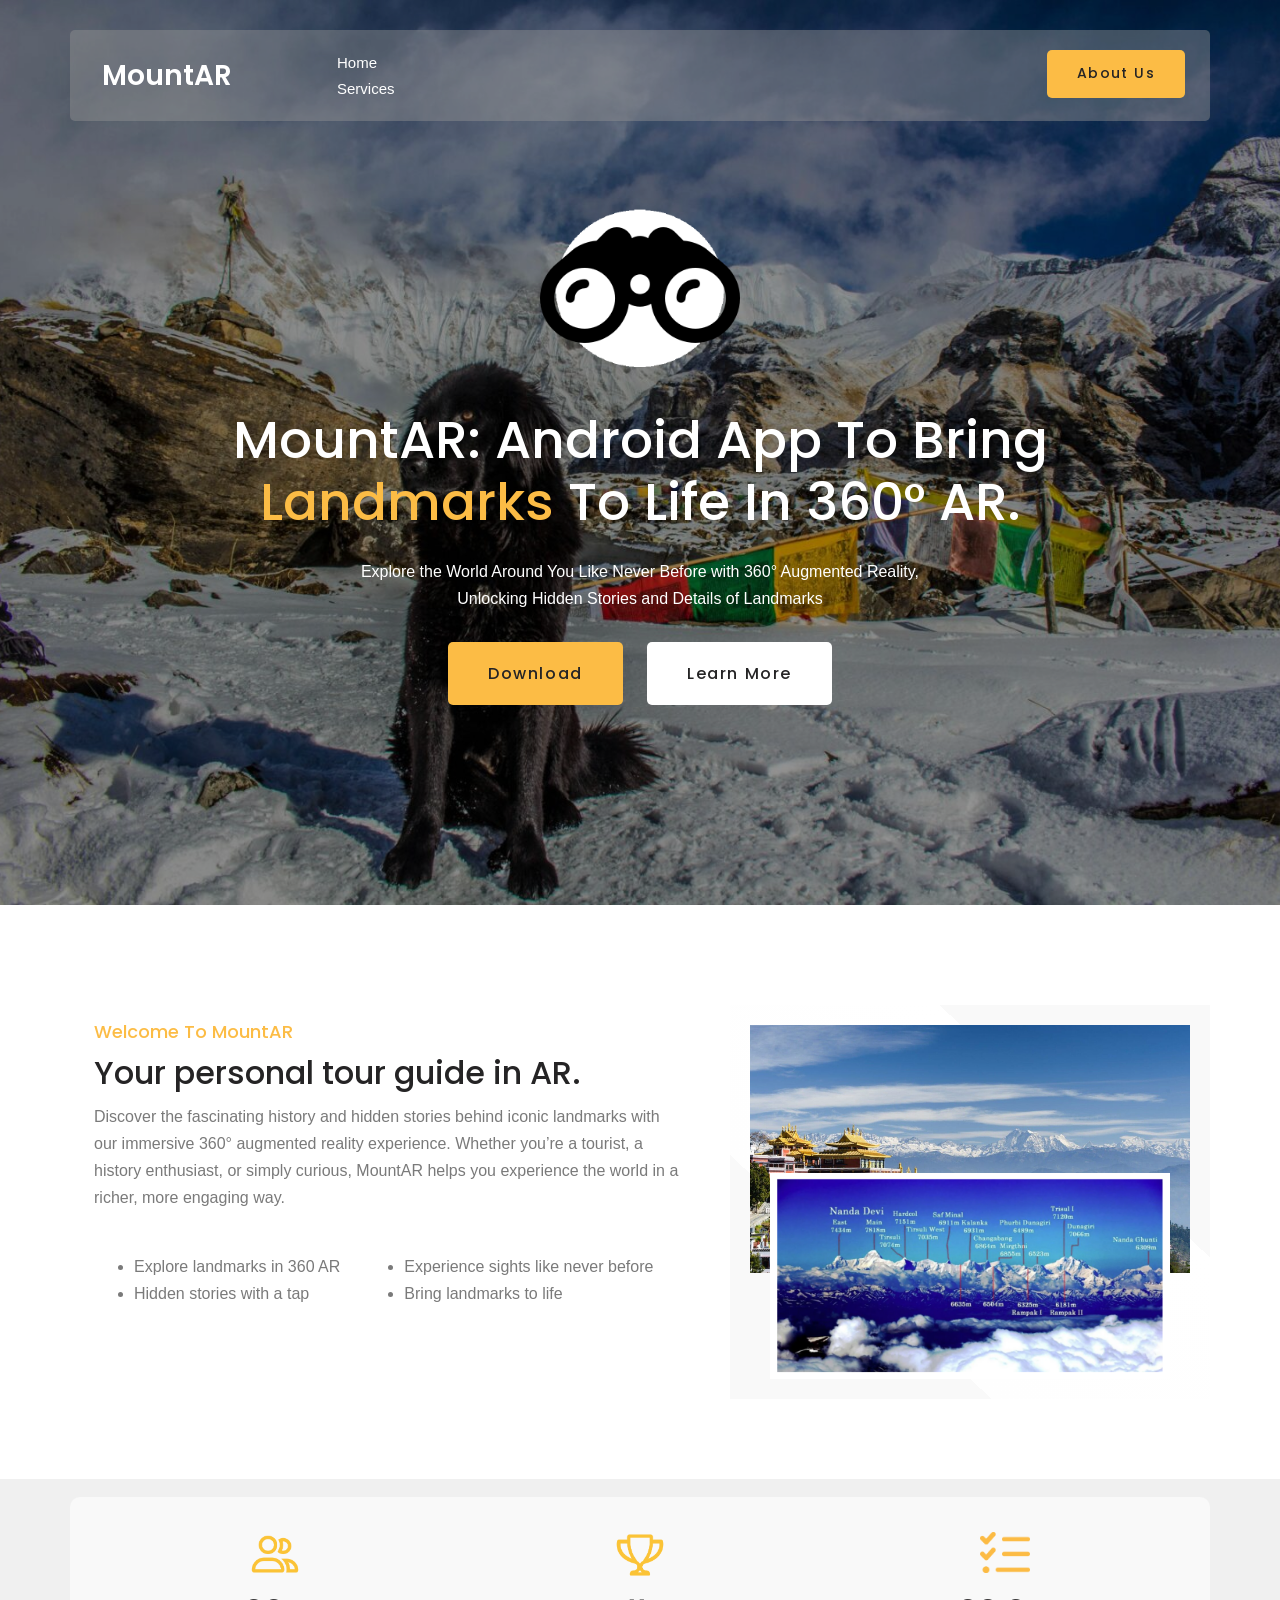
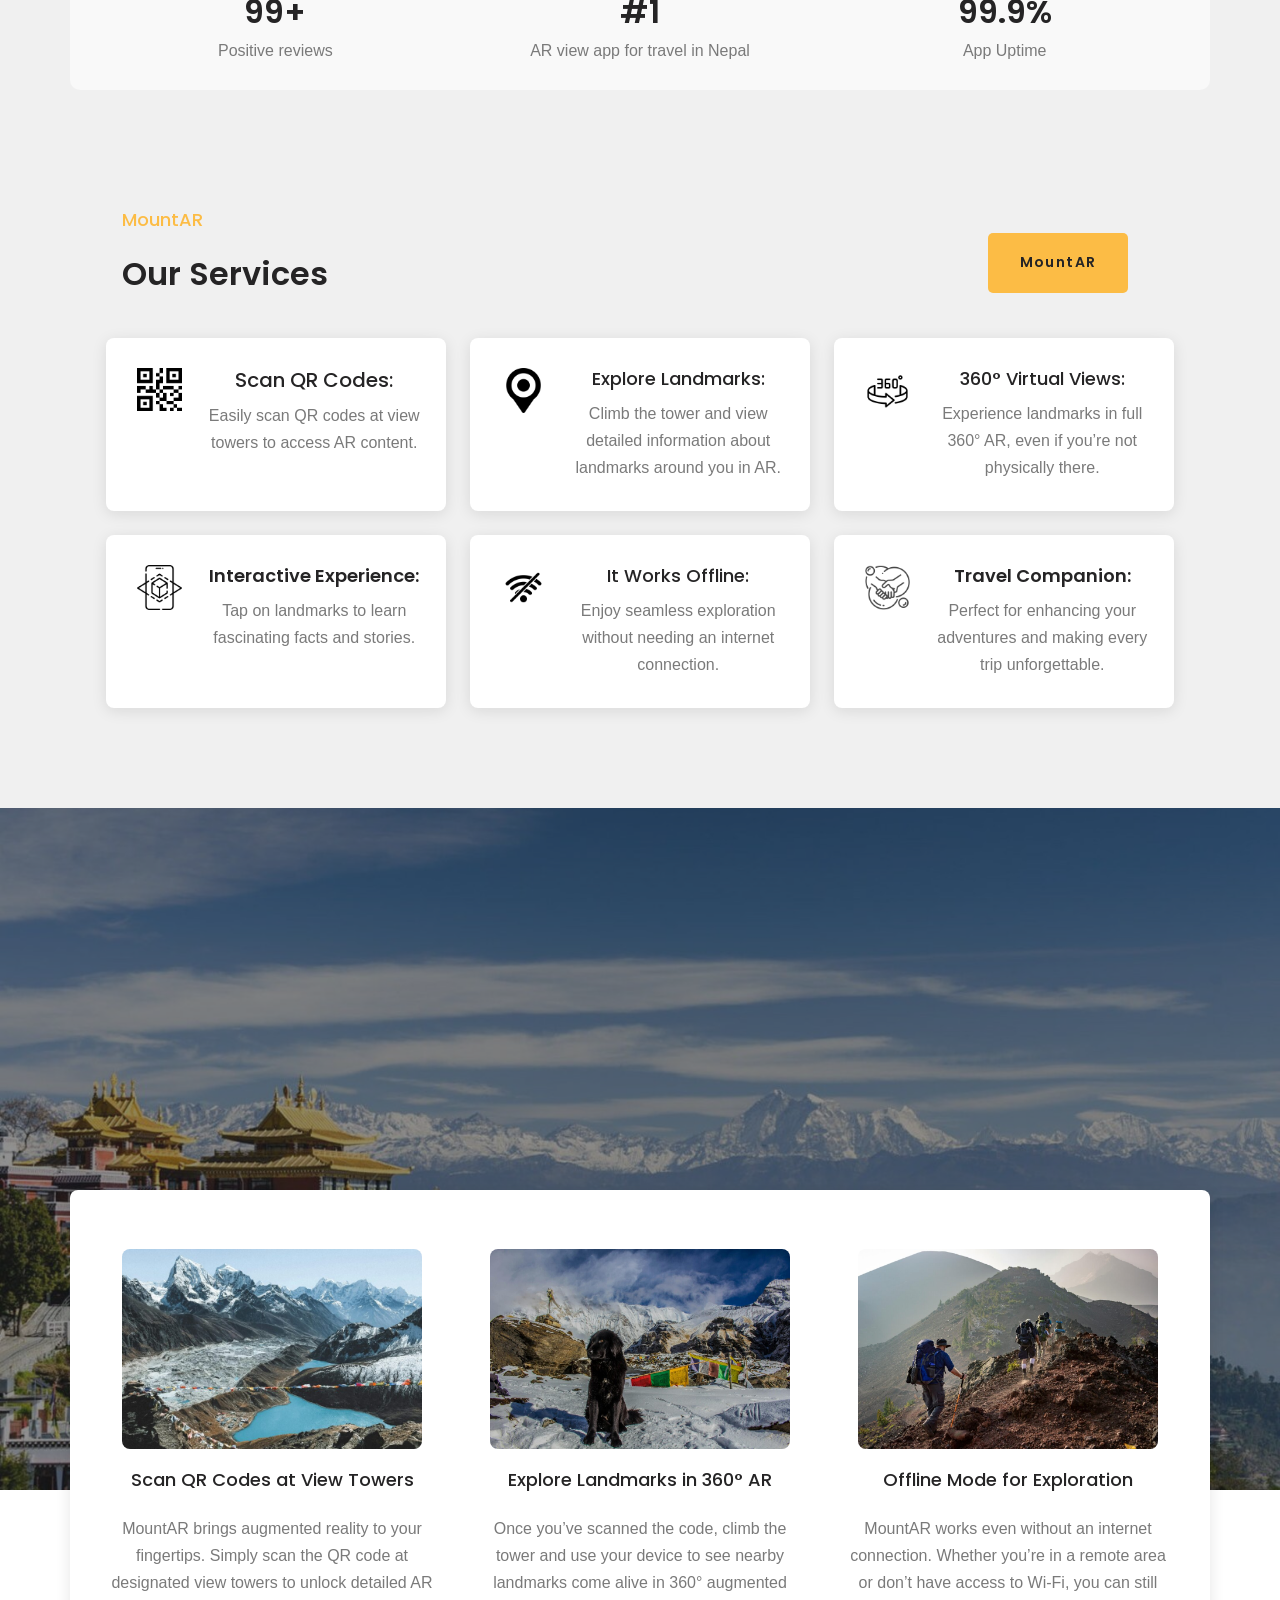
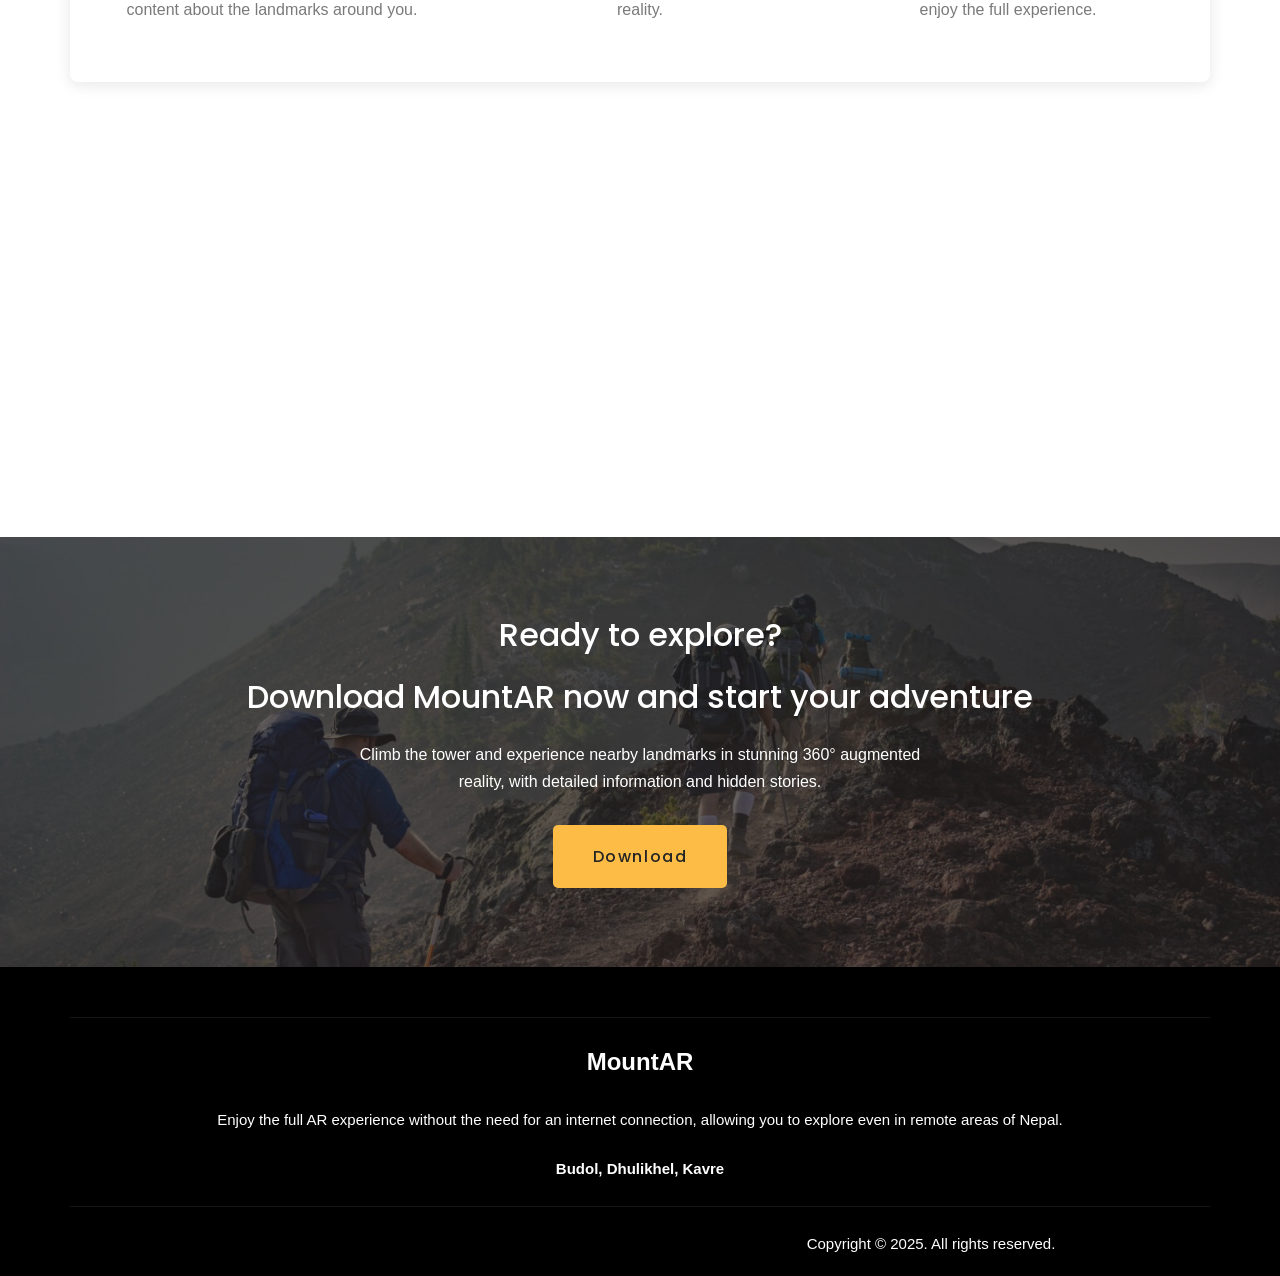
==== commit aa1810e7: "made responsive" ====
--- a/index.html
+++ b/index.html
@@ -6,10 +6,10 @@
 <meta name="robots" content="max-image-preview:large">
 	<style>img:is([sizes="auto" i], [sizes^="auto," i]) { contain-intrinsic-size: 3000px 1500px }</style>
 	<title>MountAR &#8211; Explore the World Around You Like Never Before with 360° Augmented Reality, Unlocking Hidden Stories and Details of Landmarks.</title>
-<link rel="alternate" type="application/rss+xml" title="MountAR &raquo; Feed" href="https://ganymede451.github.io/arvisionweb/feed/">
-<link rel="alternate" type="application/rss+xml" title="MountAR &raquo; Comments Feed" href="https://ganymede451.github.io/arvisionweb/comments/feed/">
+<link rel="alternate" type="application/rss+xml" title="MountAR &raquo; Feed" href="/feed/">
+<link rel="alternate" type="application/rss+xml" title="MountAR &raquo; Comments Feed" href="/comments/feed/">
 <script>
-window._wpemojiSettings = {"baseUrl":"https:\/\/s.w.org\/images\/core\/emoji\/15.0.3\/72x72\/","ext":".png","svgUrl":"https:\/\/s.w.org\/images\/core\/emoji\/15.0.3\/svg\/","svgExt":".svg","source":{"concatemoji":"https:\/\/ganymede451.github.io\/arvisionweb\/wp-includes\/js\/wp-emoji-release.min.js?ver=6.7.1"}};
+window._wpemojiSettings = {"baseUrl":"https:\/\/s.w.org\/images\/core\/emoji\/15.0.3\/72x72\/","ext":".png","svgUrl":"https:\/\/s.w.org\/images\/core\/emoji\/15.0.3\/svg\/","svgExt":".svg","source":{"concatemoji":"\/wp-includes\/js\/wp-emoji-release.min.js?ver=6.7.1"}};
 /*! This file is auto-generated */
 !function(i,n){var o,s,e;function c(e){try{var t={supportTests:e,timestamp:(new Date).valueOf()};sessionStorage.setItem(o,JSON.stringify(t))}catch(e){}}function p(e,t,n){e.clearRect(0,0,e.canvas.width,e.canvas.height),e.fillText(t,0,0);var t=new Uint32Array(e.getImageData(0,0,e.canvas.width,e.canvas.height).data),r=(e.clearRect(0,0,e.canvas.width,e.canvas.height),e.fillText(n,0,0),new Uint32Array(e.getImageData(0,0,e.canvas.width,e.canvas.height).data));return t.every(function(e,t){return e===r[t]})}function u(e,t,n){switch(t){case"flag":return n(e,"🏳️‍⚧️","🏳️​⚧️")?!1:!n(e,"🇺🇳","🇺​🇳")&&!n(e,"🏴󠁧󠁢󠁥󠁮󠁧󠁿","🏴​󠁧​󠁢​󠁥​󠁮​󠁧​󠁿");case"emoji":return!n(e,"🐦‍⬛","🐦​⬛")}return!1}function f(e,t,n){var r="undefined"!=typeof WorkerGlobalScope&&self instanceof WorkerGlobalScope?new OffscreenCanvas(300,150):i.createElement("canvas"),a=r.getContext("2d",{willReadFrequently:!0}),o=(a.textBaseline="top",a.font="600 32px Arial",{});return e.forEach(function(e){o[e]=t(a,e,n)}),o}function t(e){var t=i.createElement("script");t.src=e,t.defer=!0,i.head.appendChild(t)}"undefined"!=typeof Promise&&(o="wpEmojiSettingsSupports",s=["flag","emoji"],n.supports={everything:!0,everythingExceptFlag:!0},e=new Promise(function(e){i.addEventListener("DOMContentLoaded",e,{once:!0})}),new Promise(function(t){var n=function(){try{var e=JSON.parse(sessionStorage.getItem(o));if("object"==typeof e&&"number"==typeof e.timestamp&&(new Date).valueOf()<e.timestamp+604800&&"object"==typeof e.supportTests)return e.supportTests}catch(e){}return null}();if(!n){if("undefined"!=typeof Worker&&"undefined"!=typeof OffscreenCanvas&&"undefined"!=typeof URL&&URL.createObjectURL&&"undefined"!=typeof Blob)try{var e="postMessage("+f.toString()+"("+[JSON.stringify(s),u.toString(),p.toString()].join(",")+"));",r=new Blob([e],{type:"text/javascript"}),a=new Worker(URL.createObjectURL(r),{name:"wpTestEmojiSupports"});return void(a.onmessage=function(e){c(n=e.data),a.terminate(),t(n)})}catch(e){}c(n=f(s,u,p))}t(n)}).then(function(e){for(var t in e)n.supports[t]=e[t],n.supports.everything=n.supports.everything&&n.supports[t],"flag"!==t&&(n.supports.everythingExceptFlag=n.supports.everythingExceptFlag&&n.supports[t]);n.supports.everythingExceptFlag=n.supports.everythingExceptFlag&&!n.supports.flag,n.DOMReady=!1,n.readyCallback=function(){n.DOMReady=!0}}).then(function(){return e}).then(function(){var e;n.supports.everything||(n.readyCallback(),(e=n.source||{}).concatemoji?t(e.concatemoji):e.wpemoji&&e.twemoji&&(t(e.twemoji),t(e.wpemoji)))}))}((window,document),window._wpemojiSettings);
 </script>
@@ -17,7 +17,7 @@
 <style id="wp-block-group-theme-inline-css">:where(.wp-block-group.has-background){padding:1.25em 2.375em}</style>
 <style id="wp-block-site-title-inline-css">.wp-block-site-title{box-sizing:border-box}.wp-block-site-title :where(a){color:inherit;font-family:inherit;font-size:inherit;font-style:inherit;font-weight:inherit;letter-spacing:inherit;line-height:inherit;text-decoration:inherit}</style>
 <style id="wp-block-navigation-link-inline-css">.wp-block-navigation .wp-block-navigation-item__label{overflow-wrap:break-word}.wp-block-navigation .wp-block-navigation-item__description{display:none}.link-ui-tools{border-top:1px solid #f0f0f0;padding:8px}.link-ui-block-inserter{padding-top:8px}.link-ui-block-inserter__back{margin-left:8px;text-transform:uppercase}</style>
-<link rel="stylesheet" id="wp-block-navigation-css" href="https://ganymede451.github.io/arvisionweb/wp-includes/blocks/navigation/style.min.css?ver=6.7.1" media="all">
+<link rel="stylesheet" id="wp-block-navigation-css" href="/wp-includes/blocks/navigation/style.min.css?ver=6.7.1" media="all">
 <style id="wp-block-button-inline-css">.wp-block-button__link{box-sizing:border-box;cursor:pointer;display:inline-block;text-align:center;word-break:break-word}.wp-block-button__link.aligncenter{text-align:center}.wp-block-button__link.alignright{text-align:right}:where(.wp-block-button__link){border-radius:9999px;box-shadow:none;padding:calc(.667em + 2px) calc(1.333em + 2px);text-decoration:none}.wp-block-button[style*=text-decoration] .wp-block-button__link{text-decoration:inherit}.wp-block-buttons>.wp-block-button.has-custom-width{max-width:none}.wp-block-buttons>.wp-block-button.has-custom-width .wp-block-button__link{width:100%}.wp-block-buttons>.wp-block-button.has-custom-font-size .wp-block-button__link{font-size:inherit}.wp-block-buttons>.wp-block-button.wp-block-button__width-25{width:calc(25% - var(--wp--style--block-gap, .5em)*.75)}.wp-block-buttons>.wp-block-button.wp-block-button__width-50{width:calc(50% - var(--wp--style--block-gap, .5em)*.5)}.wp-block-buttons>.wp-block-button.wp-block-button__width-75{width:calc(75% - var(--wp--style--block-gap, .5em)*.25)}.wp-block-buttons>.wp-block-button.wp-block-button__width-100{flex-basis:100%;width:100%}.wp-block-buttons.is-vertical>.wp-block-button.wp-block-button__width-25{width:25%}.wp-block-buttons.is-vertical>.wp-block-button.wp-block-button__width-50{width:50%}.wp-block-buttons.is-vertical>.wp-block-button.wp-block-button__width-75{width:75%}.wp-block-button.is-style-squared,.wp-block-button__link.wp-block-button.is-style-squared{border-radius:0}.wp-block-button.no-border-radius,.wp-block-button__link.no-border-radius{border-radius:0!important}:root :where(.wp-block-button .wp-block-button__link.is-style-outline),:root :where(.wp-block-button.is-style-outline>.wp-block-button__link){border:2px solid;padding:.667em 1.333em}:root :where(.wp-block-button .wp-block-button__link.is-style-outline:not(.has-text-color)),:root :where(.wp-block-button.is-style-outline>.wp-block-button__link:not(.has-text-color)){color:currentColor}:root :where(.wp-block-button .wp-block-button__link.is-style-outline:not(.has-background)),:root :where(.wp-block-button.is-style-outline>.wp-block-button__link:not(.has-background)){background-color:initial;background-image:none}</style>
 <style id="wp-block-buttons-inline-css">.wp-block-buttons.is-vertical{flex-direction:column}.wp-block-buttons.is-vertical>.wp-block-button:last-child{margin-bottom:0}.wp-block-buttons>.wp-block-button{display:inline-block;margin:0}.wp-block-buttons.is-content-justification-left{justify-content:flex-start}.wp-block-buttons.is-content-justification-left.is-vertical{align-items:flex-start}.wp-block-buttons.is-content-justification-center{justify-content:center}.wp-block-buttons.is-content-justification-center.is-vertical{align-items:center}.wp-block-buttons.is-content-justification-right{justify-content:flex-end}.wp-block-buttons.is-content-justification-right.is-vertical{align-items:flex-end}.wp-block-buttons.is-content-justification-space-between{justify-content:space-between}.wp-block-buttons.aligncenter{text-align:center}.wp-block-buttons:not(.is-content-justification-space-between,.is-content-justification-right,.is-content-justification-left,.is-content-justification-center) .wp-block-button.aligncenter{margin-left:auto;margin-right:auto;width:100%}.wp-block-buttons[style*=text-decoration] .wp-block-button,.wp-block-buttons[style*=text-decoration] .wp-block-button__link{text-decoration:inherit}.wp-block-buttons.has-custom-font-size .wp-block-button__link{font-size:inherit}.wp-block-button.aligncenter{text-align:center}</style>
 <style id="wp-block-columns-inline-css">.wp-block-columns{align-items:normal!important;box-sizing:border-box;display:flex;flex-wrap:wrap!important}@media (min-width:782px){.wp-block-columns{flex-wrap:nowrap!important}}.wp-block-columns.are-vertically-aligned-top{align-items:flex-start}.wp-block-columns.are-vertically-aligned-center{align-items:center}.wp-block-columns.are-vertically-aligned-bottom{align-items:flex-end}@media (max-width:781px){.wp-block-columns:not(.is-not-stacked-on-mobile)>.wp-block-column{flex-basis:100%!important}}@media (min-width:782px){.wp-block-columns:not(.is-not-stacked-on-mobile)>.wp-block-column{flex-basis:0;flex-grow:1}.wp-block-columns:not(.is-not-stacked-on-mobile)>.wp-block-column[style*=flex-basis]{flex-grow:0}}.wp-block-columns.is-not-stacked-on-mobile{flex-wrap:nowrap!important}.wp-block-columns.is-not-stacked-on-mobile>.wp-block-column{flex-basis:0;flex-grow:1}.wp-block-columns.is-not-stacked-on-mobile>.wp-block-column[style*=flex-basis]{flex-grow:0}:where(.wp-block-columns){margin-bottom:1.75em}:where(.wp-block-columns.has-background){padding:1.25em 2.375em}.wp-block-column{flex-grow:1;min-width:0;overflow-wrap:break-word;word-break:break-word}.wp-block-column.is-vertically-aligned-top{align-self:flex-start}.wp-block-column.is-vertically-aligned-center{align-self:center}.wp-block-column.is-vertically-aligned-bottom{align-self:flex-end}.wp-block-column.is-vertically-aligned-stretch{align-self:stretch}.wp-block-column.is-vertically-aligned-bottom,.wp-block-column.is-vertically-aligned-center,.wp-block-column.is-vertically-aligned-top{width:100%}</style>
@@ -26,7 +26,7 @@
 <style id="wp-block-image-theme-inline-css">:root :where(.wp-block-image figcaption){color:#555;font-size:13px;text-align:center}.is-dark-theme :root :where(.wp-block-image figcaption){color:#ffffffa6}.wp-block-image{margin:0 0 1em}</style>
 <style id="wp-block-heading-inline-css">h1.has-background,h2.has-background,h3.has-background,h4.has-background,h5.has-background,h6.has-background{padding:1.25em 2.375em}h1.has-text-align-left[style*=writing-mode]:where([style*=vertical-lr]),h1.has-text-align-right[style*=writing-mode]:where([style*=vertical-rl]),h2.has-text-align-left[style*=writing-mode]:where([style*=vertical-lr]),h2.has-text-align-right[style*=writing-mode]:where([style*=vertical-rl]),h3.has-text-align-left[style*=writing-mode]:where([style*=vertical-lr]),h3.has-text-align-right[style*=writing-mode]:where([style*=vertical-rl]),h4.has-text-align-left[style*=writing-mode]:where([style*=vertical-lr]),h4.has-text-align-right[style*=writing-mode]:where([style*=vertical-rl]),h5.has-text-align-left[style*=writing-mode]:where([style*=vertical-lr]),h5.has-text-align-right[style*=writing-mode]:where([style*=vertical-rl]),h6.has-text-align-left[style*=writing-mode]:where([style*=vertical-lr]),h6.has-text-align-right[style*=writing-mode]:where([style*=vertical-rl]){rotate:180deg}</style>
 <style id="wp-block-paragraph-inline-css">.is-small-text{font-size:.875em}.is-regular-text{font-size:1em}.is-large-text{font-size:2.25em}.is-larger-text{font-size:3em}.has-drop-cap:not(:focus):first-letter{float:left;font-size:8.4em;font-style:normal;font-weight:100;line-height:.68;margin:.05em .1em 0 0;text-transform:uppercase}body.rtl .has-drop-cap:not(:focus):first-letter{float:none;margin-left:.1em}p.has-drop-cap.has-background{overflow:hidden}:root :where(p.has-background){padding:1.25em 2.375em}:where(p.has-text-color:not(.has-link-color)) a{color:inherit}p.has-text-align-left[style*="writing-mode:vertical-lr"],p.has-text-align-right[style*="writing-mode:vertical-rl"]{rotate:180deg}</style>
-<link rel="stylesheet" id="wp-block-cover-css" href="https://ganymede451.github.io/arvisionweb/wp-includes/blocks/cover/style.min.css?ver=6.7.1" media="all">
+<link rel="stylesheet" id="wp-block-cover-css" href="/wp-includes/blocks/cover/style.min.css?ver=6.7.1" media="all">
 <style id="wp-block-spacer-inline-css">.wp-block-spacer{clear:both}</style>
 <style id="wp-block-list-inline-css">ol,ul{box-sizing:border-box}:root :where(.wp-block-list.has-background){padding:1.25em 2.375em}</style>
 <style id="wp-block-separator-inline-css">@charset "UTF-8";.wp-block-separator{border:none;border-top:2px solid}:root :where(.wp-block-separator.is-style-dots){height:auto;line-height:1;text-align:center}:root :where(.wp-block-separator.is-style-dots):before{color:currentColor;content:"···";font-family:serif;font-size:1.5em;letter-spacing:2em;padding-left:2em}.wp-block-separator.is-style-dots{background:none!important;border:none!important}</style>
@@ -91,20 +91,20 @@
 			width: auto;
 			z-index: 100000;
 		}</style>
-<link rel="stylesheet" id="accountra-style-css" href="https://ganymede451.github.io/arvisionweb/wp-content/themes/accountra/style.css?ver=1.0.6" media="all">
-<style id="accountra-style-inline-css">@import url(https://ganymede451.github.io/arvisionweb/wp-content/fonts/09df1ff685b75510d4a990500830d345.css);</style>
-<link rel="stylesheet" id="accountra-core-add-css" href="https://ganymede451.github.io/arvisionweb/wp-content/themes/accountra//assets/css/core-add.css?ver=1.0.6" media="all">
-<link rel="stylesheet" id="accountra-animate-css" href="https://ganymede451.github.io/arvisionweb/wp-content/themes/accountra//assets/css/animation.css?ver=1.0.6" media="all">
-<link rel="https://api.w.org/" href="https://ganymede451.github.io/arvisionweb/wp-json/">
-<link rel="EditURI" type="application/rsd+xml" title="RSD" href="https://ganymede451.github.io/arvisionweb/xmlrpc.php?rsd">
+<link rel="stylesheet" id="accountra-style-css" href="/wp-content/themes/accountra/style.css?ver=1.0.6" media="all">
+<style id="accountra-style-inline-css">@import url(/wp-content/fonts/09df1ff685b75510d4a990500830d345.css);</style>
+<link rel="stylesheet" id="accountra-core-add-css" href="/wp-content/themes/accountra//assets/css/core-add.css?ver=1.0.6" media="all">
+<link rel="stylesheet" id="accountra-animate-css" href="/wp-content/themes/accountra//assets/css/animation.css?ver=1.0.6" media="all">
+<link rel="https://api.w.org/" href="/wp-json/">
+<link rel="EditURI" type="application/rsd+xml" title="RSD" href="/xmlrpc.php?rsd">
 <meta name="generator" content="WordPress 6.7.1">
-<script type="importmap" id="wp-importmap">{"imports":{"@wordpress\/interactivity":"https:\/\/ganymede451.github.io\/arvisionweb\/wp-includes\/js\/dist\/script-modules\/interactivity\/index.min.js?ver=06b8f695ef48ab2d9277"}}</script>
-<script type="module" src="https://ganymede451.github.io/arvisionweb/wp-includes/js/dist/script-modules/block-library/navigation/view.min.js?ver=8ff192874fc8910a284c" id="@wordpress/block-library/navigation/view-js-module"></script>
-<link rel="modulepreload" href="https://ganymede451.github.io/arvisionweb/wp-includes/js/dist/script-modules/interactivity/index.min.js?ver=06b8f695ef48ab2d9277" id="@wordpress/interactivity-js-modulepreload">
-<link rel="icon" href="https://ganymede451.github.io/arvisionweb/wp-content/uploads/2025/01/125767-1-150x150.png" sizes="32x32">
-<link rel="icon" href="https://ganymede451.github.io/arvisionweb/wp-content/uploads/2025/01/125767-1-300x300.png" sizes="192x192">
-<link rel="apple-touch-icon" href="https://ganymede451.github.io/arvisionweb/wp-content/uploads/2025/01/125767-1-300x300.png">
-<meta name="msapplication-TileImage" content="https://ganymede451.github.io/arvisionweb/wp-content/uploads/2025/01/125767-1-300x300.png">
+<script type="importmap" id="wp-importmap">{"imports":{"@wordpress\/interactivity":"\/wp-includes\/js\/dist\/script-modules\/interactivity\/index.min.js?ver=06b8f695ef48ab2d9277"}}</script>
+<script type="module" src="/wp-includes/js/dist/script-modules/block-library/navigation/view.min.js?ver=8ff192874fc8910a284c" id="@wordpress/block-library/navigation/view-js-module"></script>
+<link rel="modulepreload" href="/wp-includes/js/dist/script-modules/interactivity/index.min.js?ver=06b8f695ef48ab2d9277" id="@wordpress/interactivity-js-modulepreload">
+<link rel="icon" href="/wp-content/uploads/2025/01/125767-1-150x150.png" sizes="32x32">
+<link rel="icon" href="/wp-content/uploads/2025/01/125767-1-300x300.png" sizes="192x192">
+<link rel="apple-touch-icon" href="/wp-content/uploads/2025/01/125767-1-300x300.png">
+<meta name="msapplication-TileImage" content="/wp-content/uploads/2025/01/125767-1-300x300.png">
 </head>
 
 <body class="home blog wp-embed-responsive">
@@ -112,7 +112,7 @@
 <div class="wp-site-blocks">
 <div class="wp-block-group is-layout-flow wp-block-group-is-layout-flow" style="padding-top:0px;padding-right:0px;padding-bottom:0px;padding-left:0px">
 <div class="wp-block-cover" style="padding-top:5px;padding-bottom:200px;min-height:563px;aspect-ratio:unset;">
-<span aria-hidden="true" class="wp-block-cover__background has-black-background-color has-background-dim-30 has-background-dim"></span><img width="2560" height="1707" class="wp-block-cover__image-background wp-image-8" alt="" src="https://ganymede451.github.io/arvisionweb/wp-content/uploads/2025/01/pexels-ankit-chaudhary-334339-933194-scaled.jpg" data-object-fit="cover" srcset="https://ganymede451.github.io/arvisionweb/wp-content/uploads/2025/01/pexels-ankit-chaudhary-334339-933194-scaled.jpg 2560w, https://ganymede451.github.io/arvisionweb/wp-content/uploads/2025/01/pexels-ankit-chaudhary-334339-933194-300x200.jpg 300w, https://ganymede451.github.io/arvisionweb/wp-content/uploads/2025/01/pexels-ankit-chaudhary-334339-933194-1024x683.jpg 1024w, https://ganymede451.github.io/arvisionweb/wp-content/uploads/2025/01/pexels-ankit-chaudhary-334339-933194-768x512.jpg 768w, https://ganymede451.github.io/arvisionweb/wp-content/uploads/2025/01/pexels-ankit-chaudhary-334339-933194-1536x1024.jpg 1536w, https://ganymede451.github.io/arvisionweb/wp-content/uploads/2025/01/pexels-ankit-chaudhary-334339-933194-2048x1365.jpg 2048w" sizes="(max-width: 2560px) 100vw, 2560px"><div class="wp-block-cover__inner-container is-layout-flow wp-block-cover-is-layout-flow">
+<span aria-hidden="true" class="wp-block-cover__background has-black-background-color has-background-dim-30 has-background-dim"></span><img width="2560" height="1707" class="wp-block-cover__image-background wp-image-8" alt="" src="/wp-content/uploads/2025/01/pexels-ankit-chaudhary-334339-933194-scaled.jpg" data-object-fit="cover" srcset="/wp-content/uploads/2025/01/pexels-ankit-chaudhary-334339-933194-scaled.jpg 2560w, /wp-content/uploads/2025/01/pexels-ankit-chaudhary-334339-933194-300x200.jpg 300w, /wp-content/uploads/2025/01/pexels-ankit-chaudhary-334339-933194-1024x683.jpg 1024w, /wp-content/uploads/2025/01/pexels-ankit-chaudhary-334339-933194-768x512.jpg 768w, /wp-content/uploads/2025/01/pexels-ankit-chaudhary-334339-933194-1536x1024.jpg 1536w, /wp-content/uploads/2025/01/pexels-ankit-chaudhary-334339-933194-2048x1365.jpg 2048w" sizes="(max-width: 2560px) 100vw, 2560px"><div class="wp-block-cover__inner-container is-layout-flow wp-block-cover-is-layout-flow">
 <header class="hide-mobile wp-block-template-part">
 <div class="wp-block-group is-layout-constrained wp-container-core-group-is-layout-1 wp-block-group-is-layout-constrained" style="padding-top:10px;padding-bottom:15px"></div>
 
@@ -120,7 +120,7 @@
 
 <div class="wp-block-group is-layout-constrained wp-container-core-group-is-layout-2 wp-block-group-is-layout-constrained">
 <div class="wp-block-columns alignwide is-not-stacked-on-mobile mobile-hide has-background is-layout-flex wp-container-core-columns-is-layout-1 wp-block-columns-is-layout-flex" style="border-radius:5px;background-color:#9494946e;padding-top:20px;padding-right:25px;padding-bottom:20px;padding-left:25px">
-<div class="wp-block-column is-vertically-aligned-center is-layout-flow wp-block-column-is-layout-flow" style="flex-basis:20%"><h1 style="font-size:28px; margin-right:var(--wp--preset--spacing--20);margin-left:var(--wp--preset--spacing--20);" class="hide-mobile wp-block-site-title"><a href="https://ganymede451.github.io/arvisionweb/" target="_self" rel="home" aria-current="page">MountAR</a></h1></div>
+<div class="wp-block-column is-vertically-aligned-center is-layout-flow wp-block-column-is-layout-flow" style="flex-basis:20%"><h1 style="font-size:28px; margin-right:var(--wp--preset--spacing--20);margin-left:var(--wp--preset--spacing--20);" class="hide-mobile wp-block-site-title"><a href="/" target="_self" rel="home" aria-current="page">MountAR</a></h1></div>
 
 
 
@@ -154,7 +154,7 @@
 <div class="wp-block-group is-layout-constrained wp-container-core-group-is-layout-6 wp-block-group-is-layout-constrained" style="padding-top:40px">
 <div class="wp-block-columns is-layout-flex wp-container-core-columns-is-layout-4 wp-block-columns-is-layout-flex">
 <div class="wp-block-column is-layout-constrained wp-container-core-column-is-layout-6 wp-block-column-is-layout-constrained">
-<figure class="wp-block-image aligncenter size-full is-resized"><img width="512" height="512" src="https://ganymede451.github.io/arvisionweb/wp-content/uploads/2025/01/125767-1.png" alt="" class="wp-image-38" style="width:200px" srcset="https://ganymede451.github.io/arvisionweb/wp-content/uploads/2025/01/125767-1.png 512w, https://ganymede451.github.io/arvisionweb/wp-content/uploads/2025/01/125767-1-300x300.png 300w, https://ganymede451.github.io/arvisionweb/wp-content/uploads/2025/01/125767-1-150x150.png 150w" sizes="(max-width: 512px) 100vw, 512px"></figure>
+<figure class="wp-block-image aligncenter size-full is-resized"><img width="512" height="512" src="/wp-content/uploads/2025/01/125767-1.png" alt="" class="wp-image-38" style="width:200px" srcset="/wp-content/uploads/2025/01/125767-1.png 512w, /wp-content/uploads/2025/01/125767-1-300x300.png 300w, /wp-content/uploads/2025/01/125767-1-150x150.png 150w" sizes="(max-width: 512px) 100vw, 512px"></figure>
 
 
 
@@ -239,11 +239,11 @@
 
 
 <div class="wp-block-column accountra-animate accountra-move-up accountra-delay-3 hide-mobile has-background is-layout-flow wp-block-column-is-layout-flow" style="background:linear-gradient(223deg,rgb(249,249,249) 30%,rgb(255,255,255) 30%,rgb(254,254,254) 71%,rgb(249,249,249) 71%);padding-top:20px;padding-right:20px;padding-bottom:20px;padding-left:20px;flex-basis:480px">
-<figure class="wp-block-image aligncenter size-large is-resized hide-mobile"><img width="1024" height="658" src="https://ganymede451.github.io/arvisionweb/wp-content/uploads/2025/01/dhulikhel-1024x658.jpg" alt="" class="wp-image-23" style="aspect-ratio:1.7777777777777777;object-fit:cover;width:480px;height:auto" srcset="https://ganymede451.github.io/arvisionweb/wp-content/uploads/2025/01/dhulikhel-1024x658.jpg 1024w, https://ganymede451.github.io/arvisionweb/wp-content/uploads/2025/01/dhulikhel-300x193.jpg 300w, https://ganymede451.github.io/arvisionweb/wp-content/uploads/2025/01/dhulikhel-768x494.jpg 768w, https://ganymede451.github.io/arvisionweb/wp-content/uploads/2025/01/dhulikhel-1536x987.jpg 1536w, https://ganymede451.github.io/arvisionweb/wp-content/uploads/2025/01/dhulikhel.jpg 1680w" sizes="(max-width: 1024px) 100vw, 1024px"></figure>
-
-
-
-<figure class="wp-block-image aligncenter size-large is-resized has-custom-border accountra-margin-top-n100 accountra-animate accountra-move-up accountra-delay-7"><img width="1024" height="527" src="https://ganymede451.github.io/arvisionweb/wp-content/uploads/2025/01/American_Alpine_Journal2_1-1024x527.png" alt="" class="wp-image-67" style="border-style:none;border-width:0px;width:400px" srcset="https://ganymede451.github.io/arvisionweb/wp-content/uploads/2025/01/American_Alpine_Journal2_1-1024x527.png 1024w, https://ganymede451.github.io/arvisionweb/wp-content/uploads/2025/01/American_Alpine_Journal2_1-300x154.png 300w, https://ganymede451.github.io/arvisionweb/wp-content/uploads/2025/01/American_Alpine_Journal2_1-768x395.png 768w, https://ganymede451.github.io/arvisionweb/wp-content/uploads/2025/01/American_Alpine_Journal2_1-1536x791.png 1536w, https://ganymede451.github.io/arvisionweb/wp-content/uploads/2025/01/American_Alpine_Journal2_1.png 1661w" sizes="(max-width: 1024px) 100vw, 1024px"></figure>
+<figure class="wp-block-image aligncenter size-large is-resized hide-mobile"><img width="1024" height="658" src="/wp-content/uploads/2025/01/dhulikhel-1024x658.jpg" alt="" class="wp-image-23" style="aspect-ratio:1.7777777777777777;object-fit:cover;width:480px;height:auto" srcset="/wp-content/uploads/2025/01/dhulikhel-1024x658.jpg 1024w, /wp-content/uploads/2025/01/dhulikhel-300x193.jpg 300w, /wp-content/uploads/2025/01/dhulikhel-768x494.jpg 768w, /wp-content/uploads/2025/01/dhulikhel-1536x987.jpg 1536w, /wp-content/uploads/2025/01/dhulikhel.jpg 1680w" sizes="(max-width: 1024px) 100vw, 1024px"></figure>
+
+
+
+<figure class="wp-block-image aligncenter size-large is-resized has-custom-border accountra-margin-top-n100 accountra-animate accountra-move-up accountra-delay-7"><img width="1024" height="527" src="/wp-content/uploads/2025/01/American_Alpine_Journal2_1-1024x527.png" alt="" class="wp-image-67" style="border-style:none;border-width:0px;width:400px" srcset="/wp-content/uploads/2025/01/American_Alpine_Journal2_1-1024x527.png 1024w, /wp-content/uploads/2025/01/American_Alpine_Journal2_1-300x154.png 300w, /wp-content/uploads/2025/01/American_Alpine_Journal2_1-768x395.png 768w, /wp-content/uploads/2025/01/American_Alpine_Journal2_1-1536x791.png 1536w, /wp-content/uploads/2025/01/American_Alpine_Journal2_1.png 1661w" sizes="(max-width: 1024px) 100vw, 1024px"></figure>
 </div>
 </div>
 </div>
@@ -255,7 +255,7 @@
 <div class="wp-block-group has-fifth-background-color has-background is-layout-constrained wp-container-core-group-is-layout-11 wp-block-group-is-layout-constrained">
 <div class="wp-block-columns has-background is-layout-flex wp-container-core-columns-is-layout-6 wp-block-columns-is-layout-flex" style="border-radius:10px;background-color:#f9f9f9;padding-top:35px;padding-right:35px;padding-bottom:35px;padding-left:35px">
 <div class="wp-block-column accountra-animate accountra-move-up accountra-delay-1 is-layout-flow wp-block-column-is-layout-flow">
-<figure class="wp-block-image aligncenter size-full is-resized"><img src="https://ganymede451.github.io/arvisionweb/wp-content/themes/accountra/assets/img/user-icon.webp" alt="" class="wp-image-65" style="width:50px;height:46px"></figure>
+<figure class="wp-block-image aligncenter size-full is-resized"><img src="/wp-content/themes/accountra/assets/img/user-icon.webp" alt="" class="wp-image-65" style="width:50px;height:46px"></figure>
 
 
 
@@ -269,7 +269,7 @@
 
 
 <div class="wp-block-column accountra-animate accountra-move-up accountra-delay-3 is-layout-flow wp-block-column-is-layout-flow">
-<figure class="wp-block-image aligncenter size-full is-resized"><img src="https://ganymede451.github.io/arvisionweb/wp-content/themes/accountra/assets/img/awards-icon.webp" alt="" class="wp-image-64" style="width:50px;height:46px"></figure>
+<figure class="wp-block-image aligncenter size-full is-resized"><img src="/wp-content/themes/accountra/assets/img/awards-icon.webp" alt="" class="wp-image-64" style="width:50px;height:46px"></figure>
 
 
 
@@ -284,7 +284,7 @@
 
 <div class="wp-block-column accountra-animate accountra-move-up accountra-delay-5 is-layout-flow wp-block-column-is-layout-flow">
 <div class="wp-block-group is-layout-flow wp-block-group-is-layout-flow" style="padding-bottom:5px">
-<figure class="wp-block-image aligncenter size-full is-resized"><img src="https://ganymede451.github.io/arvisionweb/wp-content/themes/accountra/assets/img/icon-checklist.webp" alt="" class="wp-image-66" style="width:50px;height:41px"></figure>
+<figure class="wp-block-image aligncenter size-full is-resized"><img src="/wp-content/themes/accountra/assets/img/icon-checklist.webp" alt="" class="wp-image-66" style="width:50px;height:41px"></figure>
 </div>
 
 
@@ -337,7 +337,7 @@
 <div class="wp-block-group is-style-customboxshadow content has-third-background-color has-background is-layout-flow wp-block-group-is-layout-flow" style="border-radius:8px;padding-top:30px;padding-right:25px;padding-bottom:30px;padding-left:30px">
 <div class="wp-block-columns are-vertically-aligned-top is-layout-flex wp-container-core-columns-is-layout-9 wp-block-columns-is-layout-flex">
 <div class="wp-block-column is-vertically-aligned-top is-layout-flow wp-block-column-is-layout-flow" style="flex-basis:20%">
-<figure class="wp-block-image aligncenter size-full is-resized"><img width="512" height="512" src="https://ganymede451.github.io/arvisionweb/wp-content/uploads/2025/01/qr.png" alt="" class="wp-image-13" style="width:45px;height:43px" srcset="https://ganymede451.github.io/arvisionweb/wp-content/uploads/2025/01/qr.png 512w, https://ganymede451.github.io/arvisionweb/wp-content/uploads/2025/01/qr-300x300.png 300w, https://ganymede451.github.io/arvisionweb/wp-content/uploads/2025/01/qr-150x150.png 150w" sizes="(max-width: 512px) 100vw, 512px"></figure>
+<figure class="wp-block-image aligncenter size-full is-resized"><img width="512" height="512" src="/wp-content/uploads/2025/01/qr.png" alt="" class="wp-image-13" style="width:45px;height:43px" srcset="/wp-content/uploads/2025/01/qr.png 512w, /wp-content/uploads/2025/01/qr-300x300.png 300w, /wp-content/uploads/2025/01/qr-150x150.png 150w" sizes="(max-width: 512px) 100vw, 512px"></figure>
 </div>
 
 
@@ -359,7 +359,7 @@
 <div class="wp-block-group is-style-customboxshadow content has-third-background-color has-background is-layout-flow wp-block-group-is-layout-flow" style="border-radius:8px;padding-top:30px;padding-right:25px;padding-bottom:30px;padding-left:30px">
 <div class="wp-block-columns are-vertically-aligned-top is-layout-flex wp-container-core-columns-is-layout-10 wp-block-columns-is-layout-flex">
 <div class="wp-block-column is-vertically-aligned-top is-layout-flow wp-block-column-is-layout-flow" style="flex-basis:20%">
-<figure class="wp-block-image aligncenter size-full is-resized"><img width="512" height="512" src="https://ganymede451.github.io/arvisionweb/wp-content/uploads/2025/01/location-pointer.png" alt="" class="wp-image-14" style="width:45px;height:45px" srcset="https://ganymede451.github.io/arvisionweb/wp-content/uploads/2025/01/location-pointer.png 512w, https://ganymede451.github.io/arvisionweb/wp-content/uploads/2025/01/location-pointer-300x300.png 300w, https://ganymede451.github.io/arvisionweb/wp-content/uploads/2025/01/location-pointer-150x150.png 150w" sizes="(max-width: 512px) 100vw, 512px"></figure>
+<figure class="wp-block-image aligncenter size-full is-resized"><img width="512" height="512" src="/wp-content/uploads/2025/01/location-pointer.png" alt="" class="wp-image-14" style="width:45px;height:45px" srcset="/wp-content/uploads/2025/01/location-pointer.png 512w, /wp-content/uploads/2025/01/location-pointer-300x300.png 300w, /wp-content/uploads/2025/01/location-pointer-150x150.png 150w" sizes="(max-width: 512px) 100vw, 512px"></figure>
 </div>
 
 
@@ -381,7 +381,7 @@
 <div class="wp-block-group is-style-customboxshadow content has-third-background-color has-background is-layout-flow wp-block-group-is-layout-flow" style="border-radius:8px;padding-top:30px;padding-right:25px;padding-bottom:30px;padding-left:30px">
 <div class="wp-block-columns are-vertically-aligned-top is-layout-flex wp-container-core-columns-is-layout-11 wp-block-columns-is-layout-flex">
 <div class="wp-block-column is-vertically-aligned-top is-layout-flow wp-block-column-is-layout-flow" style="flex-basis:20%">
-<figure class="wp-block-image aligncenter size-full is-resized"><img width="512" height="512" src="https://ganymede451.github.io/arvisionweb/wp-content/uploads/2025/01/360-degree.png" alt="" class="wp-image-15" style="width:45px;height:45px" srcset="https://ganymede451.github.io/arvisionweb/wp-content/uploads/2025/01/360-degree.png 512w, https://ganymede451.github.io/arvisionweb/wp-content/uploads/2025/01/360-degree-300x300.png 300w, https://ganymede451.github.io/arvisionweb/wp-content/uploads/2025/01/360-degree-150x150.png 150w" sizes="(max-width: 512px) 100vw, 512px"></figure>
+<figure class="wp-block-image aligncenter size-full is-resized"><img width="512" height="512" src="/wp-content/uploads/2025/01/360-degree.png" alt="" class="wp-image-15" style="width:45px;height:45px" srcset="/wp-content/uploads/2025/01/360-degree.png 512w, /wp-content/uploads/2025/01/360-degree-300x300.png 300w, /wp-content/uploads/2025/01/360-degree-150x150.png 150w" sizes="(max-width: 512px) 100vw, 512px"></figure>
 </div>
 
 
@@ -407,7 +407,7 @@
 <div class="wp-block-group is-style-customboxshadow content has-white-background-color has-background is-layout-flow wp-block-group-is-layout-flow" style="border-radius:8px;padding-top:30px;padding-right:25px;padding-bottom:30px;padding-left:30px">
 <div class="wp-block-columns are-vertically-aligned-top is-layout-flex wp-container-core-columns-is-layout-13 wp-block-columns-is-layout-flex">
 <div class="wp-block-column is-vertically-aligned-top is-layout-flow wp-block-column-is-layout-flow" style="flex-basis:20%">
-<figure class="wp-block-image aligncenter size-full is-resized"><img width="512" height="512" src="https://ganymede451.github.io/arvisionweb/wp-content/uploads/2025/01/augmented-reality.png" alt="" class="wp-image-16" style="width:45px;height:45px" srcset="https://ganymede451.github.io/arvisionweb/wp-content/uploads/2025/01/augmented-reality.png 512w, https://ganymede451.github.io/arvisionweb/wp-content/uploads/2025/01/augmented-reality-300x300.png 300w, https://ganymede451.github.io/arvisionweb/wp-content/uploads/2025/01/augmented-reality-150x150.png 150w" sizes="(max-width: 512px) 100vw, 512px"></figure>
+<figure class="wp-block-image aligncenter size-full is-resized"><img width="512" height="512" src="/wp-content/uploads/2025/01/augmented-reality.png" alt="" class="wp-image-16" style="width:45px;height:45px" srcset="/wp-content/uploads/2025/01/augmented-reality.png 512w, /wp-content/uploads/2025/01/augmented-reality-300x300.png 300w, /wp-content/uploads/2025/01/augmented-reality-150x150.png 150w" sizes="(max-width: 512px) 100vw, 512px"></figure>
 </div>
 
 
@@ -429,7 +429,7 @@
 <div class="wp-block-group is-style-customboxshadow content has-white-background-color has-background is-layout-flow wp-block-group-is-layout-flow" style="border-radius:8px;padding-top:30px;padding-right:25px;padding-bottom:30px;padding-left:30px">
 <div class="wp-block-columns are-vertically-aligned-top is-layout-flex wp-container-core-columns-is-layout-14 wp-block-columns-is-layout-flex">
 <div class="wp-block-column is-vertically-aligned-top is-layout-flow wp-block-column-is-layout-flow" style="flex-basis:20%">
-<figure class="wp-block-image aligncenter size-full is-resized"><img width="512" height="512" src="https://ganymede451.github.io/arvisionweb/wp-content/uploads/2025/01/no-wifi.png" alt="" class="wp-image-18" style="width:45px;height:45px" srcset="https://ganymede451.github.io/arvisionweb/wp-content/uploads/2025/01/no-wifi.png 512w, https://ganymede451.github.io/arvisionweb/wp-content/uploads/2025/01/no-wifi-300x300.png 300w, https://ganymede451.github.io/arvisionweb/wp-content/uploads/2025/01/no-wifi-150x150.png 150w" sizes="(max-width: 512px) 100vw, 512px"></figure>
+<figure class="wp-block-image aligncenter size-full is-resized"><img width="512" height="512" src="/wp-content/uploads/2025/01/no-wifi.png" alt="" class="wp-image-18" style="width:45px;height:45px" srcset="/wp-content/uploads/2025/01/no-wifi.png 512w, /wp-content/uploads/2025/01/no-wifi-300x300.png 300w, /wp-content/uploads/2025/01/no-wifi-150x150.png 150w" sizes="(max-width: 512px) 100vw, 512px"></figure>
 </div>
 
 
@@ -451,7 +451,7 @@
 <div class="wp-block-group is-style-customboxshadow content has-third-background-color has-background is-layout-flow wp-block-group-is-layout-flow" style="border-radius:8px;padding-top:30px;padding-right:25px;padding-bottom:30px;padding-left:30px">
 <div class="wp-block-columns are-vertically-aligned-top is-layout-flex wp-container-core-columns-is-layout-15 wp-block-columns-is-layout-flex">
 <div class="wp-block-column is-vertically-aligned-top is-layout-flow wp-block-column-is-layout-flow" style="flex-basis:20%">
-<figure class="wp-block-image aligncenter size-full is-resized"><img width="512" height="512" src="https://ganymede451.github.io/arvisionweb/wp-content/uploads/2025/01/travel.png" alt="" class="wp-image-17" style="width:45px;height:45px" srcset="https://ganymede451.github.io/arvisionweb/wp-content/uploads/2025/01/travel.png 512w, https://ganymede451.github.io/arvisionweb/wp-content/uploads/2025/01/travel-300x300.png 300w, https://ganymede451.github.io/arvisionweb/wp-content/uploads/2025/01/travel-150x150.png 150w" sizes="(max-width: 512px) 100vw, 512px"></figure>
+<figure class="wp-block-image aligncenter size-full is-resized"><img width="512" height="512" src="/wp-content/uploads/2025/01/travel.png" alt="" class="wp-image-17" style="width:45px;height:45px" srcset="/wp-content/uploads/2025/01/travel.png 512w, /wp-content/uploads/2025/01/travel-300x300.png 300w, /wp-content/uploads/2025/01/travel-150x150.png 150w" sizes="(max-width: 512px) 100vw, 512px"></figure>
 </div>
 
 
@@ -476,7 +476,7 @@
 
 <div class="wp-block-group is-layout-flow wp-block-group-is-layout-flow">
 <div class="wp-block-cover" style="padding-bottom:350px">
-<span aria-hidden="true" class="wp-block-cover__background has-primary-background-color has-background-dim"></span><img width="1680" height="1080" class="wp-block-cover__image-background wp-image-23" alt="" src="https://ganymede451.github.io/arvisionweb/wp-content/uploads/2025/01/dhulikhel.jpg" data-object-fit="cover" srcset="https://ganymede451.github.io/arvisionweb/wp-content/uploads/2025/01/dhulikhel.jpg 1680w, https://ganymede451.github.io/arvisionweb/wp-content/uploads/2025/01/dhulikhel-300x193.jpg 300w, https://ganymede451.github.io/arvisionweb/wp-content/uploads/2025/01/dhulikhel-1024x658.jpg 1024w, https://ganymede451.github.io/arvisionweb/wp-content/uploads/2025/01/dhulikhel-768x494.jpg 768w, https://ganymede451.github.io/arvisionweb/wp-content/uploads/2025/01/dhulikhel-1536x987.jpg 1536w" sizes="(max-width: 1680px) 100vw, 1680px"><div class="wp-block-cover__inner-container is-layout-flow wp-block-cover-is-layout-flow">
+<span aria-hidden="true" class="wp-block-cover__background has-primary-background-color has-background-dim"></span><img width="1680" height="1080" class="wp-block-cover__image-background wp-image-23" alt="" src="/wp-content/uploads/2025/01/dhulikhel.jpg" data-object-fit="cover" srcset="/wp-content/uploads/2025/01/dhulikhel.jpg 1680w, /wp-content/uploads/2025/01/dhulikhel-300x193.jpg 300w, /wp-content/uploads/2025/01/dhulikhel-1024x658.jpg 1024w, /wp-content/uploads/2025/01/dhulikhel-768x494.jpg 768w, /wp-content/uploads/2025/01/dhulikhel-1536x987.jpg 1536w" sizes="(max-width: 1680px) 100vw, 1680px"><div class="wp-block-cover__inner-container is-layout-flow wp-block-cover-is-layout-flow">
 <div class="wp-block-group is-layout-constrained wp-container-core-group-is-layout-23 wp-block-group-is-layout-constrained" style="padding-top:100px">
 <div class="wp-block-columns is-layout-flex wp-container-core-columns-is-layout-18 wp-block-columns-is-layout-flex">
 <div class="wp-block-column is-layout-flow wp-block-column-is-layout-flow">
@@ -506,7 +506,7 @@
 <div class="wp-block-group is-style-customboxshadow accountra-margin-top-n300 accountra-z-index-10 accountra-animate accountra-move-up accountra-delay-7 has-third-background-color has-background is-layout-constrained wp-container-core-group-is-layout-25 wp-block-group-is-layout-constrained" style="border-radius:8px;padding-top:35px;padding-right:35px;padding-bottom:35px;padding-left:35px">
 <div class="wp-block-columns is-layout-flex wp-container-core-columns-is-layout-19 wp-block-columns-is-layout-flex" style="padding-top:var(--wp--preset--spacing--50);padding-bottom:var(--wp--preset--spacing--50)">
 <div class="wp-block-column is-layout-flow wp-block-column-is-layout-flow" style="padding-right:10px">
-<figure class="wp-block-image aligncenter size-large is-resized has-custom-border"><img width="768" height="1024" src="https://ganymede451.github.io/arvisionweb/wp-content/uploads/2025/01/pexels-marina-zvada-844583049-20046906-768x1024.jpg" alt="" class="wp-image-10" style="border-radius:8px;object-fit:cover;width:300px;height:200px" srcset="https://ganymede451.github.io/arvisionweb/wp-content/uploads/2025/01/pexels-marina-zvada-844583049-20046906-768x1024.jpg 768w, https://ganymede451.github.io/arvisionweb/wp-content/uploads/2025/01/pexels-marina-zvada-844583049-20046906-225x300.jpg 225w, https://ganymede451.github.io/arvisionweb/wp-content/uploads/2025/01/pexels-marina-zvada-844583049-20046906-1152x1536.jpg 1152w, https://ganymede451.github.io/arvisionweb/wp-content/uploads/2025/01/pexels-marina-zvada-844583049-20046906-1536x2048.jpg 1536w, https://ganymede451.github.io/arvisionweb/wp-content/uploads/2025/01/pexels-marina-zvada-844583049-20046906-scaled.jpg 1920w" sizes="(max-width: 768px) 100vw, 768px"></figure>
+<figure class="wp-block-image aligncenter size-large is-resized has-custom-border"><img width="768" height="1024" src="/wp-content/uploads/2025/01/pexels-marina-zvada-844583049-20046906-768x1024.jpg" alt="" class="wp-image-10" style="border-radius:8px;object-fit:cover;width:300px;height:200px" srcset="/wp-content/uploads/2025/01/pexels-marina-zvada-844583049-20046906-768x1024.jpg 768w, /wp-content/uploads/2025/01/pexels-marina-zvada-844583049-20046906-225x300.jpg 225w, /wp-content/uploads/2025/01/pexels-marina-zvada-844583049-20046906-1152x1536.jpg 1152w, /wp-content/uploads/2025/01/pexels-marina-zvada-844583049-20046906-1536x2048.jpg 1536w, /wp-content/uploads/2025/01/pexels-marina-zvada-844583049-20046906-scaled.jpg 1920w" sizes="(max-width: 768px) 100vw, 768px"></figure>
 
 
 
@@ -520,7 +520,7 @@
 
 
 <div class="wp-block-column is-layout-flow wp-block-column-is-layout-flow">
-<figure class="wp-block-image aligncenter size-large is-resized has-custom-border"><img width="1024" height="683" src="https://ganymede451.github.io/arvisionweb/wp-content/uploads/2025/01/pexels-ankit-chaudhary-334339-933194-1024x683.jpg" alt="" class="wp-image-8" style="border-radius:8px;object-fit:cover;width:300px;height:200px" srcset="https://ganymede451.github.io/arvisionweb/wp-content/uploads/2025/01/pexels-ankit-chaudhary-334339-933194-1024x683.jpg 1024w, https://ganymede451.github.io/arvisionweb/wp-content/uploads/2025/01/pexels-ankit-chaudhary-334339-933194-300x200.jpg 300w, https://ganymede451.github.io/arvisionweb/wp-content/uploads/2025/01/pexels-ankit-chaudhary-334339-933194-768x512.jpg 768w, https://ganymede451.github.io/arvisionweb/wp-content/uploads/2025/01/pexels-ankit-chaudhary-334339-933194-1536x1024.jpg 1536w, https://ganymede451.github.io/arvisionweb/wp-content/uploads/2025/01/pexels-ankit-chaudhary-334339-933194-2048x1365.jpg 2048w" sizes="(max-width: 1024px) 100vw, 1024px"></figure>
+<figure class="wp-block-image aligncenter size-large is-resized has-custom-border"><img width="1024" height="683" src="/wp-content/uploads/2025/01/pexels-ankit-chaudhary-334339-933194-1024x683.jpg" alt="" class="wp-image-8" style="border-radius:8px;object-fit:cover;width:300px;height:200px" srcset="/wp-content/uploads/2025/01/pexels-ankit-chaudhary-334339-933194-1024x683.jpg 1024w, /wp-content/uploads/2025/01/pexels-ankit-chaudhary-334339-933194-300x200.jpg 300w, /wp-content/uploads/2025/01/pexels-ankit-chaudhary-334339-933194-768x512.jpg 768w, /wp-content/uploads/2025/01/pexels-ankit-chaudhary-334339-933194-1536x1024.jpg 1536w, /wp-content/uploads/2025/01/pexels-ankit-chaudhary-334339-933194-2048x1365.jpg 2048w" sizes="(max-width: 1024px) 100vw, 1024px"></figure>
 
 
 
@@ -534,7 +534,7 @@
 
 
 <div class="wp-block-column is-layout-flow wp-block-column-is-layout-flow" style="padding-left:10px">
-<figure class="wp-block-image aligncenter size-large is-resized has-custom-border"><img width="1024" height="683" src="https://ganymede451.github.io/arvisionweb/wp-content/uploads/2025/01/pexels-sanmane-1365425-1024x683.jpg" alt="" class="wp-image-11" style="border-radius:8px;object-fit:cover;width:300px;height:200px" srcset="https://ganymede451.github.io/arvisionweb/wp-content/uploads/2025/01/pexels-sanmane-1365425-1024x683.jpg 1024w, https://ganymede451.github.io/arvisionweb/wp-content/uploads/2025/01/pexels-sanmane-1365425-300x200.jpg 300w, https://ganymede451.github.io/arvisionweb/wp-content/uploads/2025/01/pexels-sanmane-1365425-768x512.jpg 768w, https://ganymede451.github.io/arvisionweb/wp-content/uploads/2025/01/pexels-sanmane-1365425-1536x1024.jpg 1536w, https://ganymede451.github.io/arvisionweb/wp-content/uploads/2025/01/pexels-sanmane-1365425-2048x1365.jpg 2048w" sizes="(max-width: 1024px) 100vw, 1024px"></figure>
+<figure class="wp-block-image aligncenter size-large is-resized has-custom-border"><img width="1024" height="683" src="/wp-content/uploads/2025/01/pexels-sanmane-1365425-1024x683.jpg" alt="" class="wp-image-11" style="border-radius:8px;object-fit:cover;width:300px;height:200px" srcset="/wp-content/uploads/2025/01/pexels-sanmane-1365425-1024x683.jpg 1024w, /wp-content/uploads/2025/01/pexels-sanmane-1365425-300x200.jpg 300w, /wp-content/uploads/2025/01/pexels-sanmane-1365425-768x512.jpg 768w, /wp-content/uploads/2025/01/pexels-sanmane-1365425-1536x1024.jpg 1536w, /wp-content/uploads/2025/01/pexels-sanmane-1365425-2048x1365.jpg 2048w" sizes="(max-width: 1024px) 100vw, 1024px"></figure>
 
 
 
@@ -580,7 +580,7 @@
 <div class="wp-block-group is-layout-flow wp-block-group-is-layout-flow">
 <div class="wp-block-columns are-vertically-aligned-center is-layout-flex wp-container-core-columns-is-layout-21 wp-block-columns-is-layout-flex">
 <div class="wp-block-column is-vertically-aligned-center is-layout-flow wp-block-column-is-layout-flow" style="flex-basis:20%">
-<figure class="wp-block-image size-large has-custom-border is-resized"><img src="https://ganymede451.github.io/arvisionweb/wp-content/themes/accountra/assets/img/man-person-suit-people-male-young-8682291-pxhere.com.webp" alt="" class="wp-image-80" style="border-radius:100px"></figure>
+<figure class="wp-block-image size-large has-custom-border is-resized"><img src="/wp-content/themes/accountra/assets/img/man-person-suit-people-male-young-8682291-pxhere.com.webp" alt="" class="wp-image-80" style="border-radius:100px"></figure>
 </div>
 
 
@@ -596,7 +596,7 @@
 
 
 <div class="wp-block-column is-vertically-aligned-center is-layout-flow wp-block-column-is-layout-flow" style="flex-basis:25%">
-<figure class="wp-block-image alignright size-full is-resized"><img src="https://ganymede451.github.io/arvisionweb/wp-content/themes/accountra/assets/img/icon-quote.webp" alt="" class="wp-image-83" style="width:55px;height:55px"></figure>
+<figure class="wp-block-image alignright size-full is-resized"><img src="/wp-content/themes/accountra/assets/img/icon-quote.webp" alt="" class="wp-image-83" style="width:55px;height:55px"></figure>
 </div>
 </div>
 </div>
@@ -620,7 +620,7 @@
 <div class="wp-block-group is-layout-flow wp-block-group-is-layout-flow">
 <div class="wp-block-columns are-vertically-aligned-center is-layout-flex wp-container-core-columns-is-layout-23 wp-block-columns-is-layout-flex">
 <div class="wp-block-column is-vertically-aligned-center is-layout-flow wp-block-column-is-layout-flow" style="flex-basis:20%">
-<figure class="wp-block-image size-large has-custom-border is-resized"><img src="https://ganymede451.github.io/arvisionweb/wp-content/themes/accountra/assets/img/man-suit-growth-technology-male-spring-884257-pxhere.com.webp" alt="" class="wp-image-81" style="border-radius:100px"></figure>
+<figure class="wp-block-image size-large has-custom-border is-resized"><img src="/wp-content/themes/accountra/assets/img/man-suit-growth-technology-male-spring-884257-pxhere.com.webp" alt="" class="wp-image-81" style="border-radius:100px"></figure>
 </div>
 
 
@@ -636,7 +636,7 @@
 
 
 <div class="wp-block-column is-vertically-aligned-center is-layout-flow wp-block-column-is-layout-flow" style="flex-basis:25%">
-<figure class="wp-block-image alignright size-full is-resized"><img src="https://ganymede451.github.io/arvisionweb/wp-content/themes/accountra/assets/img/icon-quote.webp" alt="" class="wp-image-83" style="width:55px;height:55px"></figure>
+<figure class="wp-block-image alignright size-full is-resized"><img src="/wp-content/themes/accountra/assets/img/icon-quote.webp" alt="" class="wp-image-83" style="width:55px;height:55px"></figure>
 </div>
 </div>
 </div>
@@ -666,7 +666,7 @@
 
 <div class="wp-block-group is-layout-flow wp-block-group-is-layout-flow">
 <div class="wp-block-cover">
-<span aria-hidden="true" class="wp-block-cover__background has-primary-background-color has-background-dim-70 has-background-dim"></span><img width="2560" height="1707" class="wp-block-cover__image-background wp-image-11" alt="" src="https://ganymede451.github.io/arvisionweb/wp-content/uploads/2025/01/pexels-sanmane-1365425-scaled.jpg" data-object-fit="cover" srcset="https://ganymede451.github.io/arvisionweb/wp-content/uploads/2025/01/pexels-sanmane-1365425-scaled.jpg 2560w, https://ganymede451.github.io/arvisionweb/wp-content/uploads/2025/01/pexels-sanmane-1365425-300x200.jpg 300w, https://ganymede451.github.io/arvisionweb/wp-content/uploads/2025/01/pexels-sanmane-1365425-1024x683.jpg 1024w, https://ganymede451.github.io/arvisionweb/wp-content/uploads/2025/01/pexels-sanmane-1365425-768x512.jpg 768w, https://ganymede451.github.io/arvisionweb/wp-content/uploads/2025/01/pexels-sanmane-1365425-1536x1024.jpg 1536w, https://ganymede451.github.io/arvisionweb/wp-content/uploads/2025/01/pexels-sanmane-1365425-2048x1365.jpg 2048w" sizes="(max-width: 2560px) 100vw, 2560px"><div class="wp-block-cover__inner-container is-layout-flow wp-block-cover-is-layout-flow">
+<span aria-hidden="true" class="wp-block-cover__background has-primary-background-color has-background-dim-70 has-background-dim"></span><img width="2560" height="1707" class="wp-block-cover__image-background wp-image-11" alt="" src="/wp-content/uploads/2025/01/pexels-sanmane-1365425-scaled.jpg" data-object-fit="cover" srcset="/wp-content/uploads/2025/01/pexels-sanmane-1365425-scaled.jpg 2560w, /wp-content/uploads/2025/01/pexels-sanmane-1365425-300x200.jpg 300w, /wp-content/uploads/2025/01/pexels-sanmane-1365425-1024x683.jpg 1024w, /wp-content/uploads/2025/01/pexels-sanmane-1365425-768x512.jpg 768w, /wp-content/uploads/2025/01/pexels-sanmane-1365425-1536x1024.jpg 1536w, /wp-content/uploads/2025/01/pexels-sanmane-1365425-2048x1365.jpg 2048w" sizes="(max-width: 2560px) 100vw, 2560px"><div class="wp-block-cover__inner-container is-layout-flow wp-block-cover-is-layout-flow">
 <div class="wp-block-group is-layout-constrained wp-container-core-group-is-layout-36 wp-block-group-is-layout-constrained" style="padding-top:var(--wp--preset--spacing--60);padding-bottom:var(--wp--preset--spacing--60)">
 <div class="wp-block-columns is-layout-flex wp-container-core-columns-is-layout-28 wp-block-columns-is-layout-flex">
 <div class="wp-block-column is-layout-flow wp-block-column-is-layout-flow">
@@ -767,6 +767,6 @@
 		// Inject the skip link.
 		sibling.parentElement.insertBefore( skipLink, sibling );
 	}() );</script>
-<script src="https://ganymede451.github.io/arvisionweb/wp-content/themes/accountra//assets/js/index.js?ver=1.0.6" id="accountra-animate-js"></script>
+<script src="/wp-content/themes/accountra//assets/js/index.js?ver=1.0.6" id="accountra-animate-js"></script>
 </body>
 </html>
--- a/wp-includes/blocks/navigation/style.min.css
+++ b/wp-includes/blocks/navigation/style.min.css
@@ -0,0 +1 @@
+.wp-block-navigation{position:relative;--navigation-layout-justification-setting:flex-start;--navigation-layout-direction:row;--navigation-layout-wrap:wrap;--navigation-layout-justify:flex-start;--navigation-layout-align:center}.wp-block-navigation ul{margin-bottom:0;margin-left:0;margin-top:0;padding-left:0}.wp-block-navigation ul,.wp-block-navigation ul li{list-style:none;padding:0}.wp-block-navigation .wp-block-navigation-item{align-items:center;background-color:inherit;display:flex;position:relative}.wp-block-navigation .wp-block-navigation-item .wp-block-navigation__submenu-container:empty{display:none}.wp-block-navigation .wp-block-navigation-item__content{display:block}.wp-block-navigation .wp-block-navigation-item__content.wp-block-navigation-item__content{color:inherit}.wp-block-navigation.has-text-decoration-underline .wp-block-navigation-item__content,.wp-block-navigation.has-text-decoration-underline .wp-block-navigation-item__content:active,.wp-block-navigation.has-text-decoration-underline .wp-block-navigation-item__content:focus{text-decoration:underline}.wp-block-navigation.has-text-decoration-line-through .wp-block-navigation-item__content,.wp-block-navigation.has-text-decoration-line-through .wp-block-navigation-item__content:active,.wp-block-navigation.has-text-decoration-line-through .wp-block-navigation-item__content:focus{text-decoration:line-through}.wp-block-navigation :where(a),.wp-block-navigation :where(a:active),.wp-block-navigation :where(a:focus){text-decoration:none}.wp-block-navigation .wp-block-navigation__submenu-icon{align-self:center;background-color:inherit;border:none;color:currentColor;display:inline-block;font-size:inherit;height:.6em;line-height:0;margin-left:.25em;padding:0;width:.6em}.wp-block-navigation .wp-block-navigation__submenu-icon svg{display:inline-block;stroke:currentColor;height:inherit;margin-top:.075em;width:inherit}.wp-block-navigation.is-vertical{--navigation-layout-direction:column;--navigation-layout-justify:initial;--navigation-layout-align:flex-start}.wp-block-navigation.no-wrap{--navigation-layout-wrap:nowrap}.wp-block-navigation.items-justified-center{--navigation-layout-justification-setting:center;--navigation-layout-justify:center}.wp-block-navigation.items-justified-center.is-vertical{--navigation-layout-align:center}.wp-block-navigation.items-justified-right{--navigation-layout-justification-setting:flex-end;--navigation-layout-justify:flex-end}.wp-block-navigation.items-justified-right.is-vertical{--navigation-layout-align:flex-end}.wp-block-navigation.items-justified-space-between{--navigation-layout-justification-setting:space-between;--navigation-layout-justify:space-between}.wp-block-navigation .has-child .wp-block-navigation__submenu-container{align-items:normal;background-color:inherit;color:inherit;display:flex;flex-direction:column;height:0;left:-1px;opacity:0;overflow:hidden;position:absolute;top:100%;transition:opacity .1s linear;visibility:hidden;width:0;z-index:2}.wp-block-navigation .has-child .wp-block-navigation__submenu-container>.wp-block-navigation-item>.wp-block-navigation-item__content{display:flex;flex-grow:1}.wp-block-navigation .has-child .wp-block-navigation__submenu-container>.wp-block-navigation-item>.wp-block-navigation-item__content .wp-block-navigation__submenu-icon{margin-left:auto;margin-right:0}.wp-block-navigation .has-child .wp-block-navigation__submenu-container .wp-block-navigation-item__content{margin:0}@media (min-width:782px){.wp-block-navigation .has-child .wp-block-navigation__submenu-container .wp-block-navigation__submenu-container{left:100%;top:-1px}.wp-block-navigation .has-child .wp-block-navigation__submenu-container .wp-block-navigation__submenu-container:before{background:#0000;content:"";display:block;height:100%;position:absolute;right:100%;width:.5em}.wp-block-navigation .has-child .wp-block-navigation__submenu-container .wp-block-navigation__submenu-icon{margin-right:.25em}.wp-block-navigation .has-child .wp-block-navigation__submenu-container .wp-block-navigation__submenu-icon svg{transform:rotate(-90deg)}}.wp-block-navigation .has-child .wp-block-navigation-submenu__toggle[aria-expanded=true]~.wp-block-navigation__submenu-container,.wp-block-navigation .has-child:not(.open-on-click):hover>.wp-block-navigation__submenu-container,.wp-block-navigation .has-child:not(.open-on-click):not(.open-on-hover-click):focus-within>.wp-block-navigation__submenu-container{height:auto;min-width:200px;opacity:1;overflow:visible;visibility:visible;width:auto}.wp-block-navigation.has-background .has-child .wp-block-navigation__submenu-container{left:0;top:100%}@media (min-width:782px){.wp-block-navigation.has-background .has-child .wp-block-navigation__submenu-container .wp-block-navigation__submenu-container{left:100%;top:0}}.wp-block-navigation-submenu{display:flex;position:relative}.wp-block-navigation-submenu .wp-block-navigation__submenu-icon svg{stroke:currentColor}button.wp-block-navigation-item__content{background-color:initial;border:none;color:currentColor;font-family:inherit;font-size:inherit;font-style:inherit;font-weight:inherit;letter-spacing:inherit;line-height:inherit;text-align:left;text-transform:inherit}.wp-block-navigation-submenu__toggle{cursor:pointer}.wp-block-navigation-item.open-on-click .wp-block-navigation-submenu__toggle{padding-left:0;padding-right:.85em}.wp-block-navigation-item.open-on-click .wp-block-navigation-submenu__toggle+.wp-block-navigation__submenu-icon{margin-left:-.6em;pointer-events:none}.wp-block-navigation-item.open-on-click button.wp-block-navigation-item__content:not(.wp-block-navigation-submenu__toggle){padding:0}.wp-block-navigation .wp-block-page-list,.wp-block-navigation__container,.wp-block-navigation__responsive-close,.wp-block-navigation__responsive-container,.wp-block-navigation__responsive-container-content,.wp-block-navigation__responsive-dialog{gap:inherit}:where(.wp-block-navigation.has-background .wp-block-navigation-item a:not(.wp-element-button)),:where(.wp-block-navigation.has-background .wp-block-navigation-submenu a:not(.wp-element-button)){padding:.5em 1em}:where(.wp-block-navigation .wp-block-navigation__submenu-container .wp-block-navigation-item a:not(.wp-element-button)),:where(.wp-block-navigation .wp-block-navigation__submenu-container .wp-block-navigation-submenu a:not(.wp-element-button)),:where(.wp-block-navigation .wp-block-navigation__submenu-container .wp-block-navigation-submenu button.wp-block-navigation-item__content),:where(.wp-block-navigation .wp-block-navigation__submenu-container .wp-block-pages-list__item button.wp-block-navigation-item__content){padding:.5em 1em}.wp-block-navigation.items-justified-right .wp-block-navigation__container .has-child .wp-block-navigation__submenu-container,.wp-block-navigation.items-justified-right .wp-block-page-list>.has-child .wp-block-navigation__submenu-container,.wp-block-navigation.items-justified-space-between .wp-block-page-list>.has-child:last-child .wp-block-navigation__submenu-container,.wp-block-navigation.items-justified-space-between>.wp-block-navigation__container>.has-child:last-child .wp-block-navigation__submenu-container{left:auto;right:0}.wp-block-navigation.items-justified-right .wp-block-navigation__container .has-child .wp-block-navigation__submenu-container .wp-block-navigation__submenu-container,.wp-block-navigation.items-justified-right .wp-block-page-list>.has-child .wp-block-navigation__submenu-container .wp-block-navigation__submenu-container,.wp-block-navigation.items-justified-space-between .wp-block-page-list>.has-child:last-child .wp-block-navigation__submenu-container .wp-block-navigation__submenu-container,.wp-block-navigation.items-justified-space-between>.wp-block-navigation__container>.has-child:last-child .wp-block-navigation__submenu-container .wp-block-navigation__submenu-container{left:-1px;right:-1px}@media (min-width:782px){.wp-block-navigation.items-justified-right .wp-block-navigation__container .has-child .wp-block-navigation__submenu-container .wp-block-navigation__submenu-container,.wp-block-navigation.items-justified-right .wp-block-page-list>.has-child .wp-block-navigation__submenu-container .wp-block-navigation__submenu-container,.wp-block-navigation.items-justified-space-between .wp-block-page-list>.has-child:last-child .wp-block-navigation__submenu-container .wp-block-navigation__submenu-container,.wp-block-navigation.items-justified-space-between>.wp-block-navigation__container>.has-child:last-child .wp-block-navigation__submenu-container .wp-block-navigation__submenu-container{left:auto;right:100%}}.wp-block-navigation:not(.has-background) .wp-block-navigation__submenu-container{background-color:#fff;border:1px solid #00000026}.wp-block-navigation.has-background .wp-block-navigation__submenu-container{background-color:inherit}.wp-block-navigation:not(.has-text-color) .wp-block-navigation__submenu-container{color:#000}.wp-block-navigation__container{align-items:var(--navigation-layout-align,initial);display:flex;flex-direction:var(--navigation-layout-direction,initial);flex-wrap:var(--navigation-layout-wrap,wrap);justify-content:var(--navigation-layout-justify,initial);list-style:none;margin:0;padding-left:0}.wp-block-navigation__container .is-responsive{display:none}.wp-block-navigation__container:only-child,.wp-block-page-list:only-child{flex-grow:1}@keyframes overlay-menu__fade-in-animation{0%{opacity:0;transform:translateY(.5em)}to{opacity:1;transform:translateY(0)}}.wp-block-navigation__responsive-container{bottom:0;display:none;left:0;position:fixed;right:0;top:0}.wp-block-navigation__responsive-container :where(.wp-block-navigation-item a){color:inherit}.wp-block-navigation__responsive-container .wp-block-navigation__responsive-container-content{align-items:var(--navigation-layout-align,initial);display:flex;flex-direction:var(--navigation-layout-direction,initial);flex-wrap:var(--navigation-layout-wrap,wrap);justify-content:var(--navigation-layout-justify,initial)}.wp-block-navigation__responsive-container:not(.is-menu-open.is-menu-open){background-color:inherit!important;color:inherit!important}.wp-block-navigation__responsive-container.is-menu-open{animation:overlay-menu__fade-in-animation .1s ease-out;animation-fill-mode:forwards;background-color:inherit;display:flex;flex-direction:column;overflow:auto;padding:clamp(1rem,var(--wp--style--root--padding-top),20rem) clamp(1rem,var(--wp--style--root--padding-right),20rem) clamp(1rem,var(--wp--style--root--padding-bottom),20rem) clamp(1rem,var(--wp--style--root--padding-left),20em);z-index:100000}@media (prefers-reduced-motion:reduce){.wp-block-navigation__responsive-container.is-menu-open{animation-delay:0s;animation-duration:1ms}}.wp-block-navigation__responsive-container.is-menu-open .wp-block-navigation__responsive-container-content{align-items:var(--navigation-layout-justification-setting,inherit);display:flex;flex-direction:column;flex-wrap:nowrap;overflow:visible;padding-top:calc(2rem + 24px)}.wp-block-navigation__responsive-container.is-menu-open .wp-block-navigation__responsive-container-content,.wp-block-navigation__responsive-container.is-menu-open .wp-block-navigation__responsive-container-content .wp-block-navigation__container,.wp-block-navigation__responsive-container.is-menu-open .wp-block-navigation__responsive-container-content .wp-block-page-list{justify-content:flex-start}.wp-block-navigation__responsive-container.is-menu-open .wp-block-navigation__responsive-container-content .wp-block-navigation__submenu-icon{display:none}.wp-block-navigation__responsive-container.is-menu-open .wp-block-navigation__responsive-container-content .has-child .wp-block-navigation__submenu-container{border:none;height:auto;min-width:200px;opacity:1;overflow:initial;padding-left:2rem;padding-right:2rem;position:static;visibility:visible;width:auto}.wp-block-navigation__responsive-container.is-menu-open .wp-block-navigation__responsive-container-content .wp-block-navigation__container,.wp-block-navigation__responsive-container.is-menu-open .wp-block-navigation__responsive-container-content .wp-block-navigation__submenu-container{gap:inherit}.wp-block-navigation__responsive-container.is-menu-open .wp-block-navigation__responsive-container-content .wp-block-navigation__submenu-container{padding-top:var(--wp--style--block-gap,2em)}.wp-block-navigation__responsive-container.is-menu-open .wp-block-navigation__responsive-container-content .wp-block-navigation-item__content{padding:0}.wp-block-navigation__responsive-container.is-menu-open .wp-block-navigation__responsive-container-content .wp-block-navigation-item,.wp-block-navigation__responsive-container.is-menu-open .wp-block-navigation__responsive-container-content .wp-block-navigation__container,.wp-block-navigation__responsive-container.is-menu-open .wp-block-navigation__responsive-container-content .wp-block-page-list{align-items:var(--navigation-layout-justification-setting,initial);display:flex;flex-direction:column}.wp-block-navigation__responsive-container.is-menu-open .wp-block-navigation-item,.wp-block-navigation__responsive-container.is-menu-open .wp-block-navigation-item .wp-block-navigation__submenu-container,.wp-block-navigation__responsive-container.is-menu-open .wp-block-navigation__container,.wp-block-navigation__responsive-container.is-menu-open .wp-block-page-list{background:#0000!important;color:inherit!important}.wp-block-navigation__responsive-container.is-menu-open .wp-block-navigation__submenu-container.wp-block-navigation__submenu-container.wp-block-navigation__submenu-container.wp-block-navigation__submenu-container{left:auto;right:auto}@media (min-width:600px){.wp-block-navigation__responsive-container:not(.hidden-by-default):not(.is-menu-open){background-color:inherit;display:block;position:relative;width:100%;z-index:auto}.wp-block-navigation__responsive-container:not(.hidden-by-default):not(.is-menu-open) .wp-block-navigation__responsive-container-close{display:none}.wp-block-navigation__responsive-container.is-menu-open .wp-block-navigation__submenu-container.wp-block-navigation__submenu-container.wp-block-navigation__submenu-container.wp-block-navigation__submenu-container{left:0}}.wp-block-navigation:not(.has-background) .wp-block-navigation__responsive-container.is-menu-open{background-color:#fff}.wp-block-navigation:not(.has-text-color) .wp-block-navigation__responsive-container.is-menu-open{color:#000}.wp-block-navigation__toggle_button_label{font-size:1rem;font-weight:700}.wp-block-navigation__responsive-container-close,.wp-block-navigation__responsive-container-open{background:#0000;border:none;color:currentColor;cursor:pointer;margin:0;padding:0;text-transform:inherit;vertical-align:middle}.wp-block-navigation__responsive-container-close svg,.wp-block-navigation__responsive-container-open svg{fill:currentColor;display:block;height:24px;pointer-events:none;width:24px}.wp-block-navigation__responsive-container-open{display:flex}.wp-block-navigation__responsive-container-open.wp-block-navigation__responsive-container-open.wp-block-navigation__responsive-container-open{font-family:inherit;font-size:inherit;font-weight:inherit}@media (min-width:600px){.wp-block-navigation__responsive-container-open:not(.always-shown){display:none}}.wp-block-navigation__responsive-container-close{position:absolute;right:0;top:0;z-index:2}.wp-block-navigation__responsive-container-close.wp-block-navigation__responsive-container-close.wp-block-navigation__responsive-container-close{font-family:inherit;font-size:inherit;font-weight:inherit}.wp-block-navigation__responsive-close{width:100%}.has-modal-open .wp-block-navigation__responsive-close{margin-left:auto;margin-right:auto;max-width:var(--wp--style--global--wide-size,100%)}.wp-block-navigation__responsive-close:focus{outline:none}.is-menu-open .wp-block-navigation__responsive-close,.is-menu-open .wp-block-navigation__responsive-container-content,.is-menu-open .wp-block-navigation__responsive-dialog{box-sizing:border-box}.wp-block-navigation__responsive-dialog{position:relative}.has-modal-open .admin-bar .is-menu-open .wp-block-navigation__responsive-dialog{margin-top:46px}@media (min-width:782px){.has-modal-open .admin-bar .is-menu-open .wp-block-navigation__responsive-dialog{margin-top:32px}}html.has-modal-open{overflow:hidden}
--- a/wp-includes/blocks/cover/style.min.css
+++ b/wp-includes/blocks/cover/style.min.css
@@ -0,0 +1 @@
+.wp-block-cover,.wp-block-cover-image{align-items:center;background-position:50%;box-sizing:border-box;display:flex;justify-content:center;min-height:430px;overflow:hidden;overflow:clip;padding:1em;position:relative}.wp-block-cover .has-background-dim:not([class*=-background-color]),.wp-block-cover-image .has-background-dim:not([class*=-background-color]),.wp-block-cover-image.has-background-dim:not([class*=-background-color]),.wp-block-cover.has-background-dim:not([class*=-background-color]){background-color:#000}.wp-block-cover .has-background-dim.has-background-gradient,.wp-block-cover-image .has-background-dim.has-background-gradient{background-color:initial}.wp-block-cover-image.has-background-dim:before,.wp-block-cover.has-background-dim:before{background-color:inherit;content:""}.wp-block-cover .wp-block-cover__background,.wp-block-cover .wp-block-cover__gradient-background,.wp-block-cover-image .wp-block-cover__background,.wp-block-cover-image .wp-block-cover__gradient-background,.wp-block-cover-image.has-background-dim:not(.has-background-gradient):before,.wp-block-cover.has-background-dim:not(.has-background-gradient):before{bottom:0;left:0;opacity:.5;position:absolute;right:0;top:0;z-index:1}.wp-block-cover-image.has-background-dim.has-background-dim-10 .wp-block-cover__background,.wp-block-cover-image.has-background-dim.has-background-dim-10 .wp-block-cover__gradient-background,.wp-block-cover-image.has-background-dim.has-background-dim-10:not(.has-background-gradient):before,.wp-block-cover.has-background-dim.has-background-dim-10 .wp-block-cover__background,.wp-block-cover.has-background-dim.has-background-dim-10 .wp-block-cover__gradient-background,.wp-block-cover.has-background-dim.has-background-dim-10:not(.has-background-gradient):before{opacity:.1}.wp-block-cover-image.has-background-dim.has-background-dim-20 .wp-block-cover__background,.wp-block-cover-image.has-background-dim.has-background-dim-20 .wp-block-cover__gradient-background,.wp-block-cover-image.has-background-dim.has-background-dim-20:not(.has-background-gradient):before,.wp-block-cover.has-background-dim.has-background-dim-20 .wp-block-cover__background,.wp-block-cover.has-background-dim.has-background-dim-20 .wp-block-cover__gradient-background,.wp-block-cover.has-background-dim.has-background-dim-20:not(.has-background-gradient):before{opacity:.2}.wp-block-cover-image.has-background-dim.has-background-dim-30 .wp-block-cover__background,.wp-block-cover-image.has-background-dim.has-background-dim-30 .wp-block-cover__gradient-background,.wp-block-cover-image.has-background-dim.has-background-dim-30:not(.has-background-gradient):before,.wp-block-cover.has-background-dim.has-background-dim-30 .wp-block-cover__background,.wp-block-cover.has-background-dim.has-background-dim-30 .wp-block-cover__gradient-background,.wp-block-cover.has-background-dim.has-background-dim-30:not(.has-background-gradient):before{opacity:.3}.wp-block-cover-image.has-background-dim.has-background-dim-40 .wp-block-cover__background,.wp-block-cover-image.has-background-dim.has-background-dim-40 .wp-block-cover__gradient-background,.wp-block-cover-image.has-background-dim.has-background-dim-40:not(.has-background-gradient):before,.wp-block-cover.has-background-dim.has-background-dim-40 .wp-block-cover__background,.wp-block-cover.has-background-dim.has-background-dim-40 .wp-block-cover__gradient-background,.wp-block-cover.has-background-dim.has-background-dim-40:not(.has-background-gradient):before{opacity:.4}.wp-block-cover-image.has-background-dim.has-background-dim-50 .wp-block-cover__background,.wp-block-cover-image.has-background-dim.has-background-dim-50 .wp-block-cover__gradient-background,.wp-block-cover-image.has-background-dim.has-background-dim-50:not(.has-background-gradient):before,.wp-block-cover.has-background-dim.has-background-dim-50 .wp-block-cover__background,.wp-block-cover.has-background-dim.has-background-dim-50 .wp-block-cover__gradient-background,.wp-block-cover.has-background-dim.has-background-dim-50:not(.has-background-gradient):before{opacity:.5}.wp-block-cover-image.has-background-dim.has-background-dim-60 .wp-block-cover__background,.wp-block-cover-image.has-background-dim.has-background-dim-60 .wp-block-cover__gradient-background,.wp-block-cover-image.has-background-dim.has-background-dim-60:not(.has-background-gradient):before,.wp-block-cover.has-background-dim.has-background-dim-60 .wp-block-cover__background,.wp-block-cover.has-background-dim.has-background-dim-60 .wp-block-cover__gradient-background,.wp-block-cover.has-background-dim.has-background-dim-60:not(.has-background-gradient):before{opacity:.6}.wp-block-cover-image.has-background-dim.has-background-dim-70 .wp-block-cover__background,.wp-block-cover-image.has-background-dim.has-background-dim-70 .wp-block-cover__gradient-background,.wp-block-cover-image.has-background-dim.has-background-dim-70:not(.has-background-gradient):before,.wp-block-cover.has-background-dim.has-background-dim-70 .wp-block-cover__background,.wp-block-cover.has-background-dim.has-background-dim-70 .wp-block-cover__gradient-background,.wp-block-cover.has-background-dim.has-background-dim-70:not(.has-background-gradient):before{opacity:.7}.wp-block-cover-image.has-background-dim.has-background-dim-80 .wp-block-cover__background,.wp-block-cover-image.has-background-dim.has-background-dim-80 .wp-block-cover__gradient-background,.wp-block-cover-image.has-background-dim.has-background-dim-80:not(.has-background-gradient):before,.wp-block-cover.has-background-dim.has-background-dim-80 .wp-block-cover__background,.wp-block-cover.has-background-dim.has-background-dim-80 .wp-block-cover__gradient-background,.wp-block-cover.has-background-dim.has-background-dim-80:not(.has-background-gradient):before{opacity:.8}.wp-block-cover-image.has-background-dim.has-background-dim-90 .wp-block-cover__background,.wp-block-cover-image.has-background-dim.has-background-dim-90 .wp-block-cover__gradient-background,.wp-block-cover-image.has-background-dim.has-background-dim-90:not(.has-background-gradient):before,.wp-block-cover.has-background-dim.has-background-dim-90 .wp-block-cover__background,.wp-block-cover.has-background-dim.has-background-dim-90 .wp-block-cover__gradient-background,.wp-block-cover.has-background-dim.has-background-dim-90:not(.has-background-gradient):before{opacity:.9}.wp-block-cover-image.has-background-dim.has-background-dim-100 .wp-block-cover__background,.wp-block-cover-image.has-background-dim.has-background-dim-100 .wp-block-cover__gradient-background,.wp-block-cover-image.has-background-dim.has-background-dim-100:not(.has-background-gradient):before,.wp-block-cover.has-background-dim.has-background-dim-100 .wp-block-cover__background,.wp-block-cover.has-background-dim.has-background-dim-100 .wp-block-cover__gradient-background,.wp-block-cover.has-background-dim.has-background-dim-100:not(.has-background-gradient):before{opacity:1}.wp-block-cover .wp-block-cover__background.has-background-dim.has-background-dim-0,.wp-block-cover .wp-block-cover__gradient-background.has-background-dim.has-background-dim-0,.wp-block-cover-image .wp-block-cover__background.has-background-dim.has-background-dim-0,.wp-block-cover-image .wp-block-cover__gradient-background.has-background-dim.has-background-dim-0{opacity:0}.wp-block-cover .wp-block-cover__background.has-background-dim.has-background-dim-10,.wp-block-cover .wp-block-cover__gradient-background.has-background-dim.has-background-dim-10,.wp-block-cover-image .wp-block-cover__background.has-background-dim.has-background-dim-10,.wp-block-cover-image .wp-block-cover__gradient-background.has-background-dim.has-background-dim-10{opacity:.1}.wp-block-cover .wp-block-cover__background.has-background-dim.has-background-dim-20,.wp-block-cover .wp-block-cover__gradient-background.has-background-dim.has-background-dim-20,.wp-block-cover-image .wp-block-cover__background.has-background-dim.has-background-dim-20,.wp-block-cover-image .wp-block-cover__gradient-background.has-background-dim.has-background-dim-20{opacity:.2}.wp-block-cover .wp-block-cover__background.has-background-dim.has-background-dim-30,.wp-block-cover .wp-block-cover__gradient-background.has-background-dim.has-background-dim-30,.wp-block-cover-image .wp-block-cover__background.has-background-dim.has-background-dim-30,.wp-block-cover-image .wp-block-cover__gradient-background.has-background-dim.has-background-dim-30{opacity:.3}.wp-block-cover .wp-block-cover__background.has-background-dim.has-background-dim-40,.wp-block-cover .wp-block-cover__gradient-background.has-background-dim.has-background-dim-40,.wp-block-cover-image .wp-block-cover__background.has-background-dim.has-background-dim-40,.wp-block-cover-image .wp-block-cover__gradient-background.has-background-dim.has-background-dim-40{opacity:.4}.wp-block-cover .wp-block-cover__background.has-background-dim.has-background-dim-50,.wp-block-cover .wp-block-cover__gradient-background.has-background-dim.has-background-dim-50,.wp-block-cover-image .wp-block-cover__background.has-background-dim.has-background-dim-50,.wp-block-cover-image .wp-block-cover__gradient-background.has-background-dim.has-background-dim-50{opacity:.5}.wp-block-cover .wp-block-cover__background.has-background-dim.has-background-dim-60,.wp-block-cover .wp-block-cover__gradient-background.has-background-dim.has-background-dim-60,.wp-block-cover-image .wp-block-cover__background.has-background-dim.has-background-dim-60,.wp-block-cover-image .wp-block-cover__gradient-background.has-background-dim.has-background-dim-60{opacity:.6}.wp-block-cover .wp-block-cover__background.has-background-dim.has-background-dim-70,.wp-block-cover .wp-block-cover__gradient-background.has-background-dim.has-background-dim-70,.wp-block-cover-image .wp-block-cover__background.has-background-dim.has-background-dim-70,.wp-block-cover-image .wp-block-cover__gradient-background.has-background-dim.has-background-dim-70{opacity:.7}.wp-block-cover .wp-block-cover__background.has-background-dim.has-background-dim-80,.wp-block-cover .wp-block-cover__gradient-background.has-background-dim.has-background-dim-80,.wp-block-cover-image .wp-block-cover__background.has-background-dim.has-background-dim-80,.wp-block-cover-image .wp-block-cover__gradient-background.has-background-dim.has-background-dim-80{opacity:.8}.wp-block-cover .wp-block-cover__background.has-background-dim.has-background-dim-90,.wp-block-cover .wp-block-cover__gradient-background.has-background-dim.has-background-dim-90,.wp-block-cover-image .wp-block-cover__background.has-background-dim.has-background-dim-90,.wp-block-cover-image .wp-block-cover__gradient-background.has-background-dim.has-background-dim-90{opacity:.9}.wp-block-cover .wp-block-cover__background.has-background-dim.has-background-dim-100,.wp-block-cover .wp-block-cover__gradient-background.has-background-dim.has-background-dim-100,.wp-block-cover-image .wp-block-cover__background.has-background-dim.has-background-dim-100,.wp-block-cover-image .wp-block-cover__gradient-background.has-background-dim.has-background-dim-100{opacity:1}.wp-block-cover-image.alignleft,.wp-block-cover-image.alignright,.wp-block-cover.alignleft,.wp-block-cover.alignright{max-width:420px;width:100%}.wp-block-cover-image.aligncenter,.wp-block-cover-image.alignleft,.wp-block-cover-image.alignright,.wp-block-cover.aligncenter,.wp-block-cover.alignleft,.wp-block-cover.alignright{display:flex}.wp-block-cover .wp-block-cover__inner-container,.wp-block-cover-image .wp-block-cover__inner-container{color:inherit;width:100%;z-index:1}.has-modal-open .wp-block-cover .wp-block-cover__inner-container,.has-modal-open .wp-block-cover-image .wp-block-cover__inner-container{z-index:auto}.wp-block-cover-image.is-position-top-left,.wp-block-cover.is-position-top-left{align-items:flex-start;justify-content:flex-start}.wp-block-cover-image.is-position-top-center,.wp-block-cover.is-position-top-center{align-items:flex-start;justify-content:center}.wp-block-cover-image.is-position-top-right,.wp-block-cover.is-position-top-right{align-items:flex-start;justify-content:flex-end}.wp-block-cover-image.is-position-center-left,.wp-block-cover.is-position-center-left{align-items:center;justify-content:flex-start}.wp-block-cover-image.is-position-center-center,.wp-block-cover.is-position-center-center{align-items:center;justify-content:center}.wp-block-cover-image.is-position-center-right,.wp-block-cover.is-position-center-right{align-items:center;justify-content:flex-end}.wp-block-cover-image.is-position-bottom-left,.wp-block-cover.is-position-bottom-left{align-items:flex-end;justify-content:flex-start}.wp-block-cover-image.is-position-bottom-center,.wp-block-cover.is-position-bottom-center{align-items:flex-end;justify-content:center}.wp-block-cover-image.is-position-bottom-right,.wp-block-cover.is-position-bottom-right{align-items:flex-end;justify-content:flex-end}.wp-block-cover-image.has-custom-content-position.has-custom-content-position .wp-block-cover__inner-container,.wp-block-cover.has-custom-content-position.has-custom-content-position .wp-block-cover__inner-container{margin:0}.wp-block-cover-image.has-custom-content-position.has-custom-content-position.is-position-bottom-left .wp-block-cover__inner-container,.wp-block-cover-image.has-custom-content-position.has-custom-content-position.is-position-bottom-right .wp-block-cover__inner-container,.wp-block-cover-image.has-custom-content-position.has-custom-content-position.is-position-center-left .wp-block-cover__inner-container,.wp-block-cover-image.has-custom-content-position.has-custom-content-position.is-position-center-right .wp-block-cover__inner-container,.wp-block-cover-image.has-custom-content-position.has-custom-content-position.is-position-top-left .wp-block-cover__inner-container,.wp-block-cover-image.has-custom-content-position.has-custom-content-position.is-position-top-right .wp-block-cover__inner-container,.wp-block-cover.has-custom-content-position.has-custom-content-position.is-position-bottom-left .wp-block-cover__inner-container,.wp-block-cover.has-custom-content-position.has-custom-content-position.is-position-bottom-right .wp-block-cover__inner-container,.wp-block-cover.has-custom-content-position.has-custom-content-position.is-position-center-left .wp-block-cover__inner-container,.wp-block-cover.has-custom-content-position.has-custom-content-position.is-position-center-right .wp-block-cover__inner-container,.wp-block-cover.has-custom-content-position.has-custom-content-position.is-position-top-left .wp-block-cover__inner-container,.wp-block-cover.has-custom-content-position.has-custom-content-position.is-position-top-right .wp-block-cover__inner-container{margin:0;width:auto}.wp-block-cover .wp-block-cover__image-background,.wp-block-cover video.wp-block-cover__video-background,.wp-block-cover-image .wp-block-cover__image-background,.wp-block-cover-image video.wp-block-cover__video-background{border:none;bottom:0;box-shadow:none;height:100%;left:0;margin:0;max-height:none;max-width:none;object-fit:cover;outline:none;padding:0;position:absolute;right:0;top:0;width:100%}.wp-block-cover-image.has-parallax,.wp-block-cover.has-parallax,.wp-block-cover__image-background.has-parallax,video.wp-block-cover__video-background.has-parallax{background-attachment:fixed;background-repeat:no-repeat;background-size:cover}@supports (-webkit-touch-callout:inherit){.wp-block-cover-image.has-parallax,.wp-block-cover.has-parallax,.wp-block-cover__image-background.has-parallax,video.wp-block-cover__video-background.has-parallax{background-attachment:scroll}}@media (prefers-reduced-motion:reduce){.wp-block-cover-image.has-parallax,.wp-block-cover.has-parallax,.wp-block-cover__image-background.has-parallax,video.wp-block-cover__video-background.has-parallax{background-attachment:scroll}}.wp-block-cover-image.is-repeated,.wp-block-cover.is-repeated,.wp-block-cover__image-background.is-repeated,video.wp-block-cover__video-background.is-repeated{background-repeat:repeat;background-size:auto}.wp-block-cover__image-background,.wp-block-cover__video-background{z-index:0}.wp-block-cover-image-text,.wp-block-cover-image-text a,.wp-block-cover-image-text a:active,.wp-block-cover-image-text a:focus,.wp-block-cover-image-text a:hover,.wp-block-cover-text,.wp-block-cover-text a,.wp-block-cover-text a:active,.wp-block-cover-text a:focus,.wp-block-cover-text a:hover,section.wp-block-cover-image h2,section.wp-block-cover-image h2 a,section.wp-block-cover-image h2 a:active,section.wp-block-cover-image h2 a:focus,section.wp-block-cover-image h2 a:hover{color:#fff}.wp-block-cover-image .wp-block-cover.has-left-content{justify-content:flex-start}.wp-block-cover-image .wp-block-cover.has-right-content{justify-content:flex-end}.wp-block-cover-image.has-left-content .wp-block-cover-image-text,.wp-block-cover.has-left-content .wp-block-cover-text,section.wp-block-cover-image.has-left-content>h2{margin-left:0;text-align:left}.wp-block-cover-image.has-right-content .wp-block-cover-image-text,.wp-block-cover.has-right-content .wp-block-cover-text,section.wp-block-cover-image.has-right-content>h2{margin-right:0;text-align:right}.wp-block-cover .wp-block-cover-text,.wp-block-cover-image .wp-block-cover-image-text,section.wp-block-cover-image>h2{font-size:2em;line-height:1.25;margin-bottom:0;max-width:840px;padding:.44em;text-align:center;z-index:1}:where(.wp-block-cover-image:not(.has-text-color)),:where(.wp-block-cover:not(.has-text-color)){color:#fff}:where(.wp-block-cover-image.is-light:not(.has-text-color)),:where(.wp-block-cover.is-light:not(.has-text-color)){color:#000}:root :where(.wp-block-cover h1:not(.has-text-color)),:root :where(.wp-block-cover h2:not(.has-text-color)),:root :where(.wp-block-cover h3:not(.has-text-color)),:root :where(.wp-block-cover h4:not(.has-text-color)),:root :where(.wp-block-cover h5:not(.has-text-color)),:root :where(.wp-block-cover h6:not(.has-text-color)),:root :where(.wp-block-cover p:not(.has-text-color)){color:inherit}
--- a/wp-content/themes/accountra/style.css
+++ b/wp-content/themes/accountra/style.css
@@ -0,0 +1,181 @@
+@charset "UTF-8";
+/*
+	Theme Name: Accountra
+	Description: Accountra is a modern and responsive style theme template for WordPress fullsite editing and fully compatible with Gutenverse plugin. Accountra created especially for corporate website like Accounting Firm, Accountancy Agency, Tax Reporting, Finance Consultant, Accountant, Consulting Business, and Freelancer website for companies or individuals that need a modern landing page for their business. The templates includes both core version and Gutenverse plugin version, also has core and Gutenverse block patterns ready so you can start mix and match your template parts as you desire. The templates is built ready so you don't need to build it from scratch. We want to make your experience using WordPress fullsite editor more convenient.
+	Author: Jegstudio
+	Author URI: https://gutenverse.com
+  Theme URI: https://gutenverse.com/accountra-theme
+	Version: 1.0.8
+	Stable tag: 1.0.8
+	Requires at least: 5.9
+	Tested up to: 6.1
+	Requires PHP: 7.0
+	License: GNU General Public License v3 or later.
+	License URI: https://www.gnu.org/licenses/gpl-3.0.html
+	Text Domain: accountra
+	Tags: one-column, custom-colors, custom-menu, custom-logo, editor-style, full-site-editing, translation-ready, block-patterns, featured-images
+*/
+html {
+  line-height: 1.15;
+  -webkit-text-size-adjust: 100%;
+}
+
+*,
+*::before,
+*::after {
+  -webkit-box-sizing: border-box;
+  box-sizing: border-box;
+}
+
+/* Sections ========================================================================== */
+body {
+  margin: 0;
+  font-family: -apple-system, BlinkMacSystemFont, "Segoe UI", Roboto, "Helvetica Neue", Arial, "Noto Sans", sans-serif, "Apple Color Emoji", "Segoe UI Emoji", "Segoe UI Symbol", "Noto Color Emoji";
+  font-size: 15px;
+  font-weight: 400;
+  line-height: 1.7;
+  overflow-x: hidden;
+  -webkit-font-smoothing: antialiased;
+  -moz-osx-font-smoothing: grayscale;
+}
+
+/* Header Fonts ======================================================================= */
+h1,
+h2,
+h3,
+h4,
+h5,
+h6 {
+  margin-top: 0.5rem;
+  margin-bottom: 1rem;
+  font-weight: 700;
+  line-height: 1.2;
+}
+
+h1 {
+  font-size: 2.5rem;
+}
+
+h2 {
+  font-size: 2rem;
+}
+
+h3 {
+  font-size: 1.75rem;
+}
+
+h4 {
+  font-size: 1.5rem;
+}
+
+h5 {
+  font-size: 1.25rem;
+}
+
+h6 {
+  font-size: 1rem;
+}
+
+p {
+  margin-top: 0;
+  margin-bottom: 0;
+}
+
+/* Grouping content ========================================================================== */
+hr {
+  -webkit-box-sizing: content-box;
+  box-sizing: content-box;
+  height: 0;
+  overflow: visible;
+}
+
+pre {
+  font-family: monospace;
+  font-size: 1em;
+  white-space: pre-wrap;
+}
+
+/* Text-level semantics ========================================================================== */
+abbr[title] {
+  border-bottom: none;
+  text-decoration: underline;
+  -webkit-text-decoration: underline dotted;
+  text-decoration: underline dotted;
+}
+
+b,
+strong {
+  font-weight: bolder;
+}
+
+code,
+kbd,
+samp {
+  font-family: monospace, monospace;
+  /* 1 */
+  font-size: 1em;
+  /* 2 */
+}
+
+small {
+  font-size: 80%;
+}
+
+sub,
+sup {
+  font-size: 75%;
+  line-height: 0;
+  position: relative;
+  vertical-align: baseline;
+}
+
+sub {
+  bottom: -0.25em;
+}
+
+sup {
+  top: -0.5em;
+}
+
+/* Embedded content ========================================================================== */
+img {
+  border-style: none;
+  height: auto;
+  max-width: 100%;
+}
+
+figure {
+  margin-inline-start: 0;
+  margin-inline-end: 0;
+}
+
+/* Interactive ========================================================================== */
+details {
+  display: block;
+}
+
+summary {
+  display: list-item;
+}
+
+figcaption {
+  font-size: 16px;
+  line-height: 1.4;
+  font-style: italic;
+  font-weight: 400;
+}
+
+.wp-site-blocks > * {
+  margin-top: 0!important;
+}
+
+.comment-form-comment {
+  margin-bottom: 0.9rem;
+}
+
+.wp-block-post-comments input[type=submit],
+.wp-block-post-comments-form input[type=submit] {
+  background-color: var(--wp--preset--color--primary);
+  color: var(--wp--preset--color--white);
+  border-radius: 0px;
+}
--- a/wp-content/themes/accountra/assets/css/core-add.css
+++ b/wp-content/themes/accountra/assets/css/core-add.css
@@ -0,0 +1,178 @@
+/* CUSTOM CORE CLASSES */
+
+.is-style-custombuttonone .wp-block-button__link {
+    padding: 20px 40px;
+    background-color: var(--wp--preset--color--secondary);
+    color: var(--wp--preset--color--primary);
+    border-radius: 5px;
+    font-family: 'Poppins';
+    font-size: 16px;
+    font-weight: 500;
+    letter-spacing: 0.1em;
+}
+
+.is-style-custombuttonone:hover .wp-block-button__link {
+    background-color: #FFFFFF;
+    color: var(--wp--preset--color--primary);
+}
+
+.is-style-custombuttontwo .wp-block-button__link {
+    padding: 20px 40px;
+    background-color: var(--wp--preset--color--secondary);
+    color: var(--wp--preset--color--primary);
+    border-radius: 5px;
+    font-family: 'Poppins';
+    font-size: 16px;
+    font-weight: 500;
+    letter-spacing: 0.1em;
+}
+
+.is-style-custombuttontwo:hover .wp-block-button__link {
+    background-color: var(--wp--preset--color--primary);
+    color: #FFFFFF;
+}
+
+.is-style-customboxshadow,
+.is-style-customboxshadowhover:hover {
+    box-shadow: 0px 3px 15px 0px #1010101a;
+}
+
+
+/* ACCOUNTRA ADVANCE CLASSES */
+
+.accountra-z-index-1 {
+    z-index: 1;
+}
+
+.accountra-z-index-10 {
+    z-index: 10;
+}
+
+.accountra-z-index-100 {
+    z-index: 100;
+}
+
+.accountra-z-index-1000 {
+    z-index: 1000;
+}
+
+.accountra-margin-top-n10 {
+    position: relative;
+    margin-top: -10px!important;
+}
+
+.accountra-margin-top-n20 {
+    position: relative;
+    margin-top: -20px!important;
+}
+
+.accountra-margin-top-n30 {
+    position: relative;
+    margin-top: -30px!important;
+}
+
+.accountra-margin-top-n40 {
+    position: relative;
+    margin-top: -40px!important;
+}
+
+.accountra-margin-top-n50 {
+    position: relative;
+    margin-top: -50px!important;
+}
+
+.accountra-margin-top-n60 {
+    position: relative;
+    margin-top: -60px!important;
+}
+
+.accountra-margin-top-n70 {
+    position: relative;
+    margin-top: -70px!important;
+}
+
+.accountra-margin-top-n80 {
+    position: relative;
+    margin-top: -80px!important;
+}
+
+.accountra-margin-top-n90 {
+    position: relative;
+    margin-top: -90px!important;
+}
+
+.accountra-margin-top-n100 {
+    position: relative;
+    margin-top: -100px!important;
+}
+
+.accountra-margin-top-n300 {
+    position: relative;
+    margin-top: -300px!important;
+}
+
+.accountra-radius-5 {
+    border-radius: 5px;
+}
+
+.accountra-radius-10 {
+    border-radius: 10px;
+}
+
+.accountra-radius-25 {
+    border-radius: 25px;
+}
+
+.accountra-radius-50 {
+    border-radius: 50px;
+}
+
+.accountra-margin-left-n10 {
+    position: relative;
+    margin-left: -10px!important;
+}
+
+.accountra-margin-left-n20 {
+    position: relative;
+    margin-left: -20px!important;
+}
+
+.accountra-margin-left-n30 {
+    position: relative;
+    margin-left: -30px!important;
+}
+
+.accountra-margin-left-n40 {
+    position: relative;
+    margin-left: -40px!important;
+}
+
+.accountra-margin-left-n50 {
+    position: relative;
+    margin-left: -50px!important;
+}
+
+.accountra-margin-left-n60 {
+    position: relative;
+    margin-left: -60px!important;
+}
+
+.accountra-margin-left-n70 {
+    position: relative;
+    margin-left: -70px!important;
+}
+
+.accountra-margin-left-n80 {
+    position: relative;
+    margin-left: -80px!important;
+}
+
+.accountra-margin-left-n90 {
+    position: relative;
+    margin-left: -90px!important;
+}
+
+.accountra-margin-left-n100 {
+    position: relative;
+    margin-left: -100px!important;
+}
--- a/wp-content/themes/accountra/assets/css/animation.css
+++ b/wp-content/themes/accountra/assets/css/animation.css
@@ -0,0 +1,73 @@
+:root {
+	--accountra-transition: cubic-bezier(0.165, 0.84, 0.44, 1)
+}
+
+body .accountra-animate-init {
+    opacity: 1;
+    visibility: visible;
+    transform: translateY(0) translateX(0) scale(1) rotate(0)
+}
+
+.accountra-animate {
+    opacity: 0;
+    visibility: hidden;
+    transition-property: opacity, transform;
+}
+
+.accountra-move-up {
+    transform: translateY(30px)
+}
+
+.accountra-move-down {
+    transform: translateY(-30px)
+}
+
+.accountra-move-right {
+    transform: translateX(-40px)
+}
+
+.accountra-move-left {
+    transform: translateX(40px)
+}
+
+.accountra-flip {
+    transform: perspective(500px) translateY(60px) scaleY(.75) rotateX(-40deg)
+}
+
+.accountra-scale {
+    transform: scale(0.5)
+}
+
+.accountra-flip,
+.accountra-move-down,
+.accountra-move-up,
+.accountra-move-right,
+.accountra-move-left,
+.accountra-scale {
+    transition-duration: .7s;
+    transition-timing-function: var(--accountra-transition)
+}
+
+.accountra-delay-1 {
+    transition-delay: .1s
+}
+
+.accountra-delay-3 {
+    transition-delay: .3s
+}
+
+.accountra-delay-5 {
+    transition-delay: .5s
+}
+
+.accountra-delay-7 {
+    transition-delay: .7s
+}
+
+.accountra-delay-10 {
+    transition-delay: 1s
+}
+
+.accountra-delay-20 {
+    transition-delay: 2s
+}
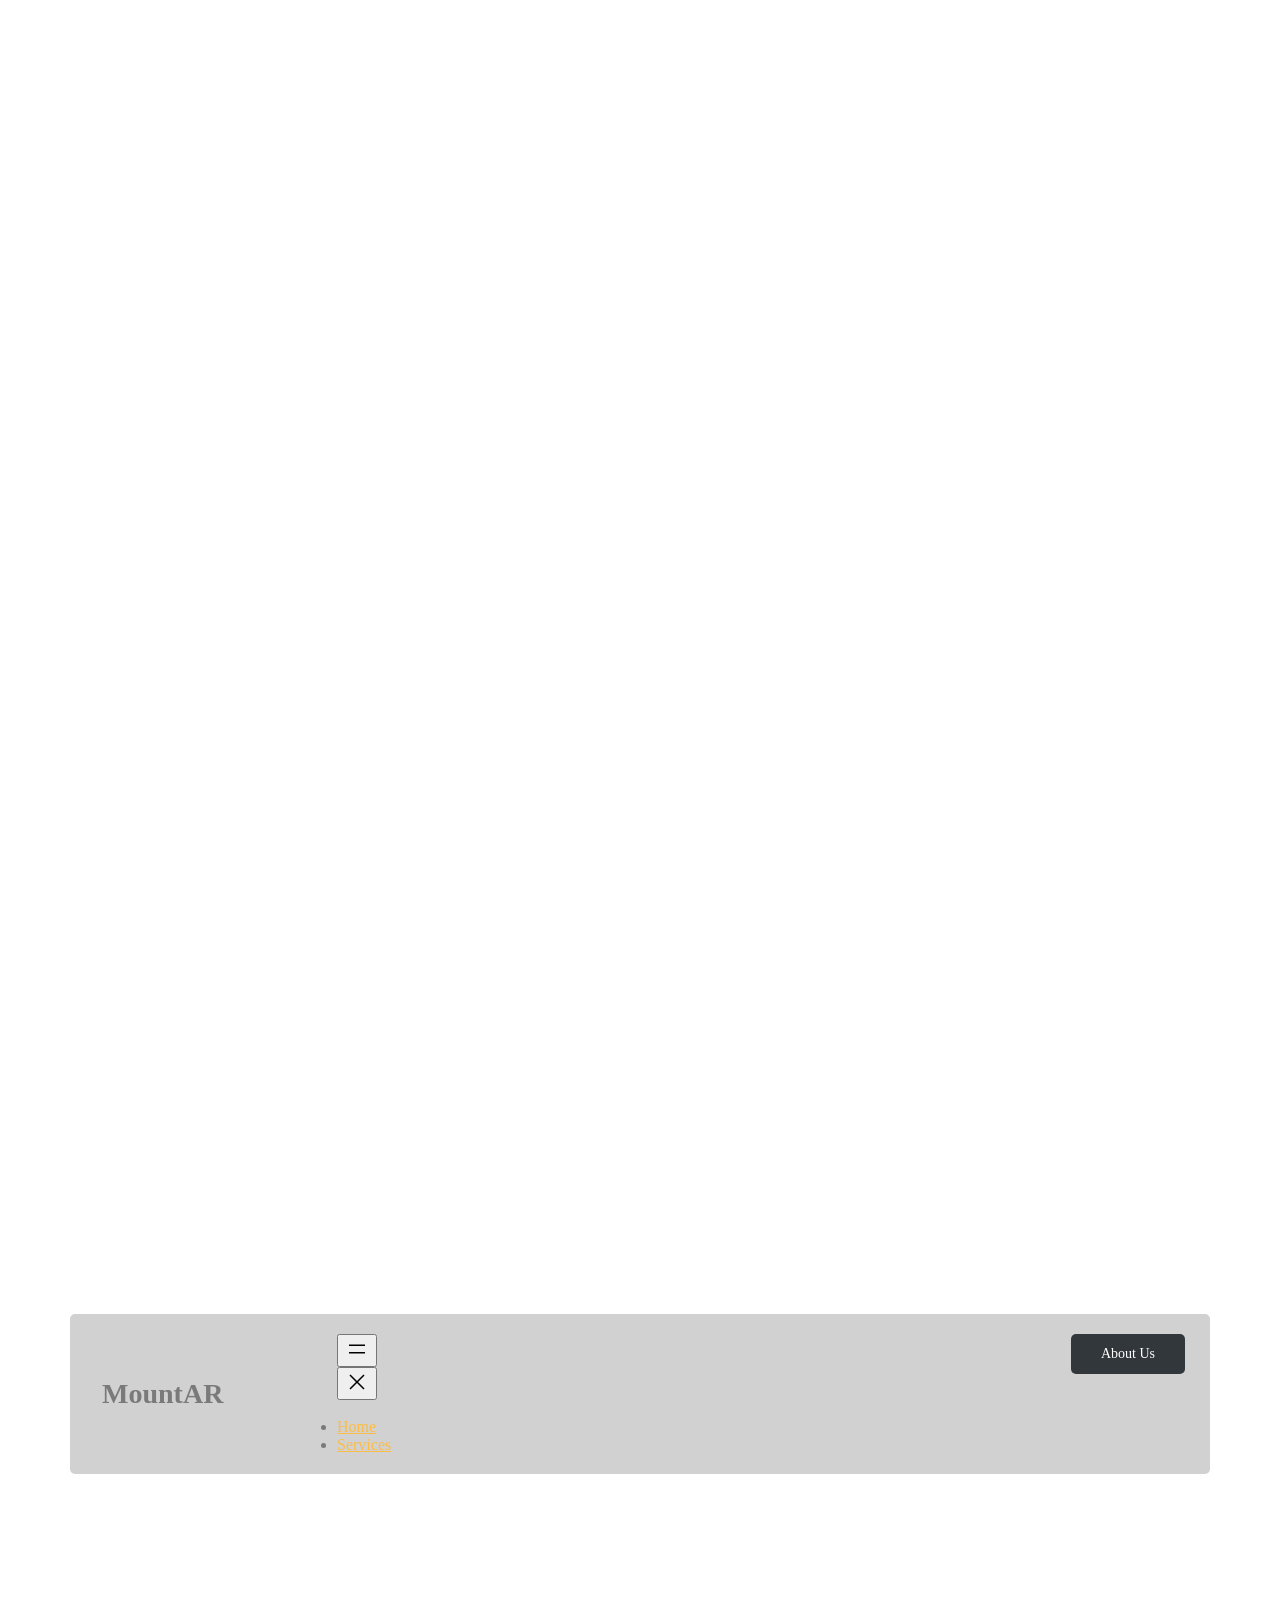
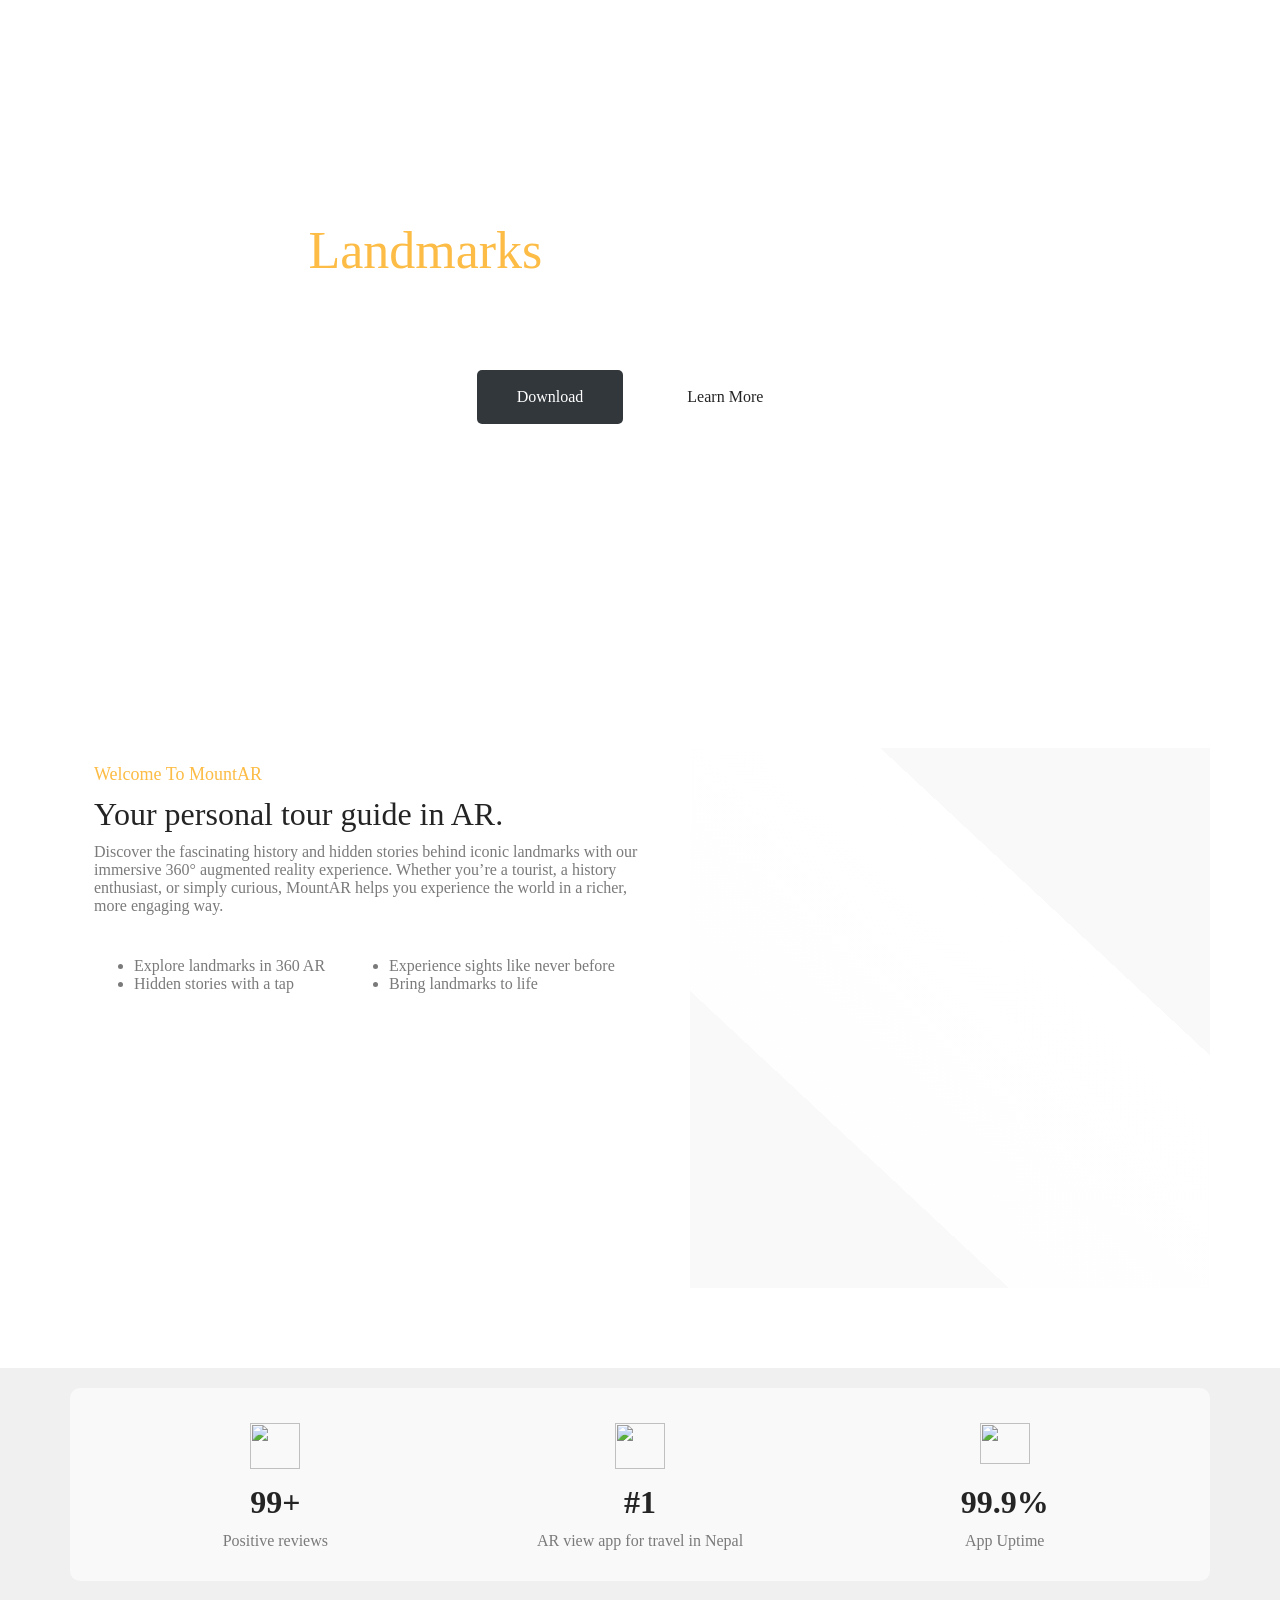
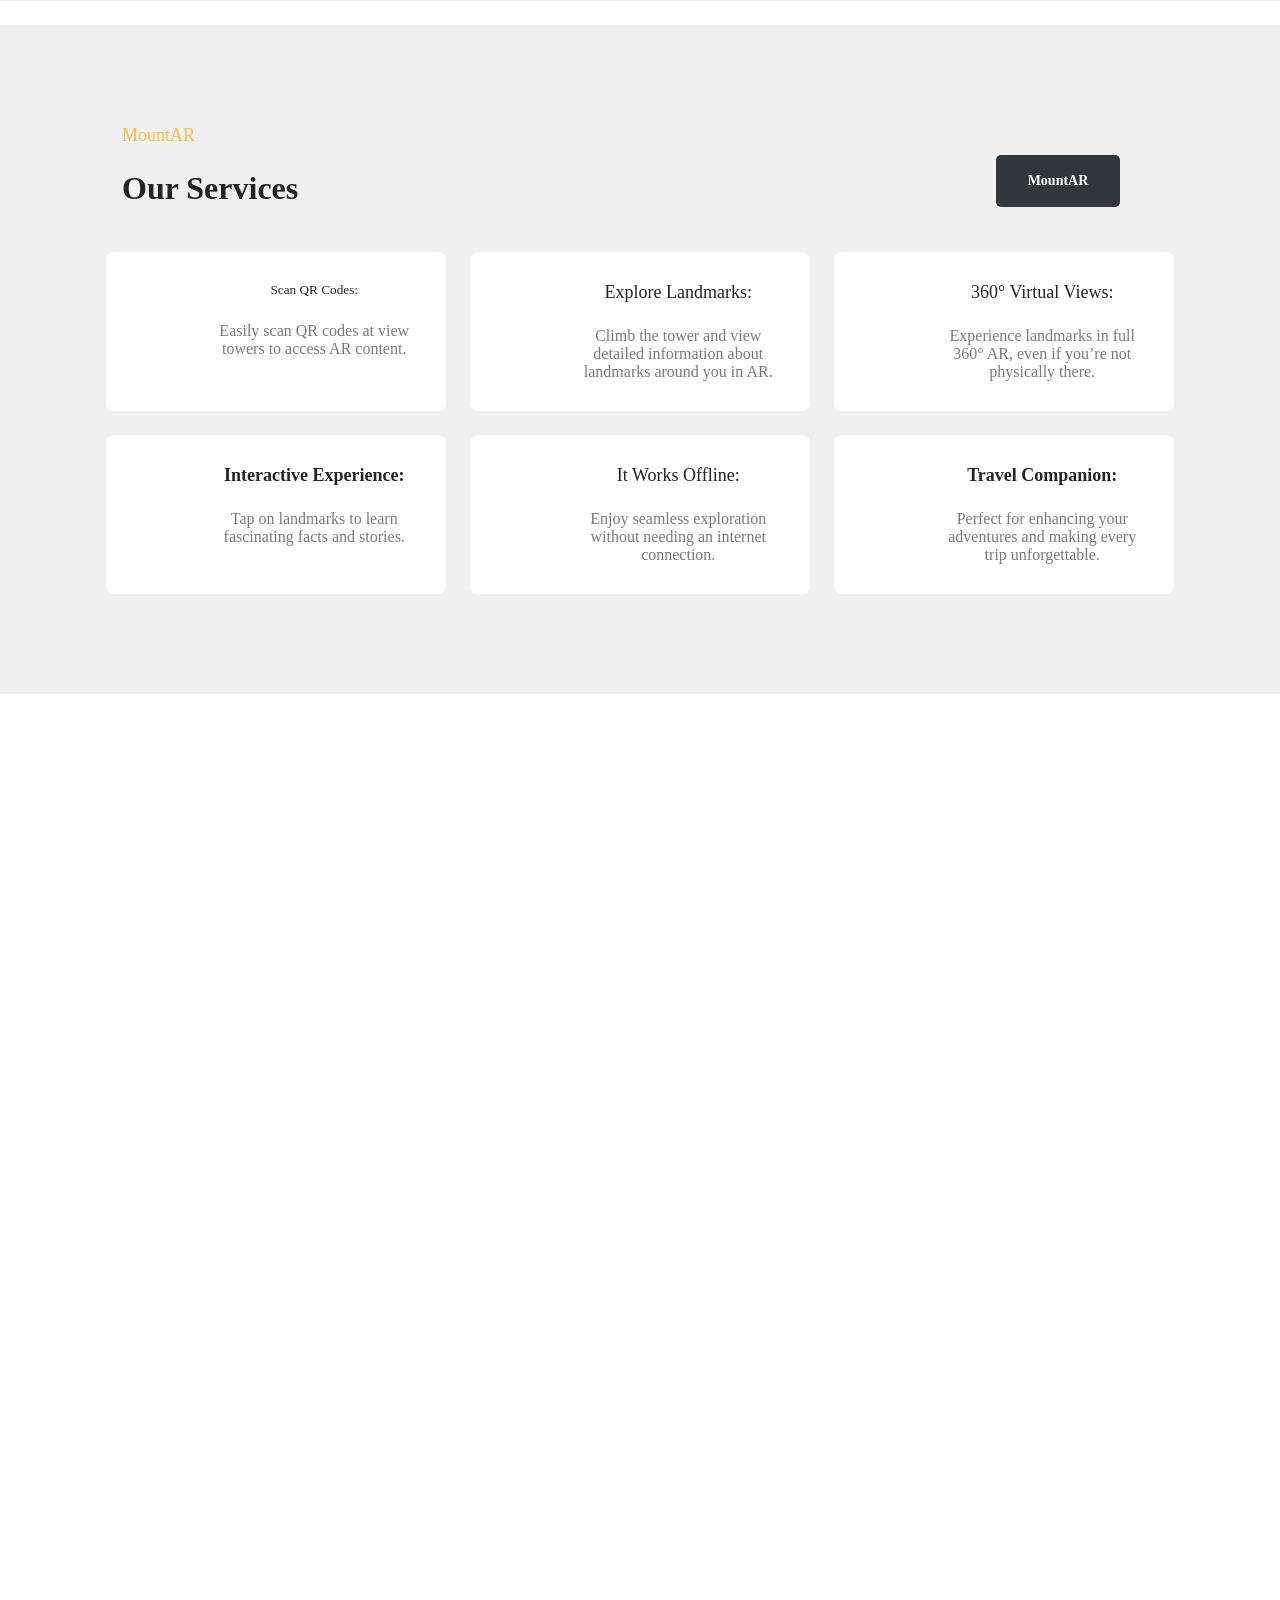
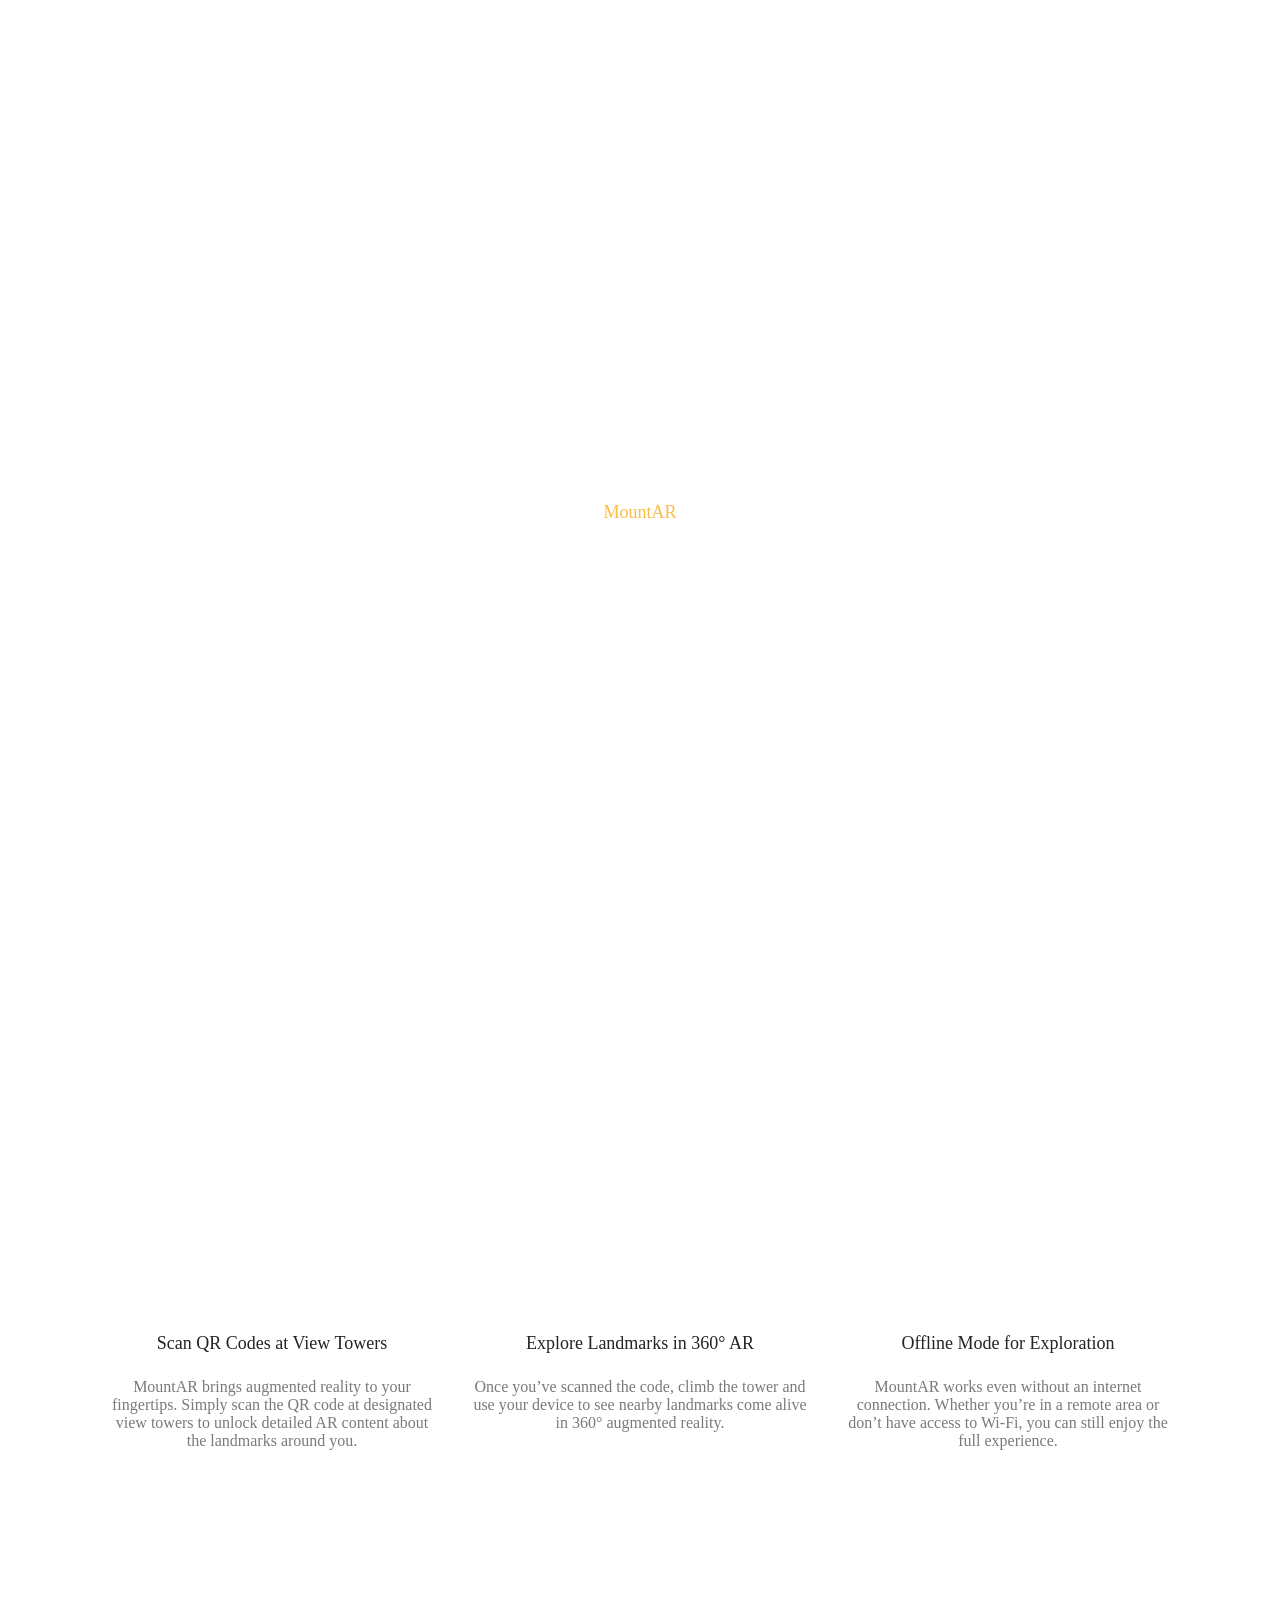
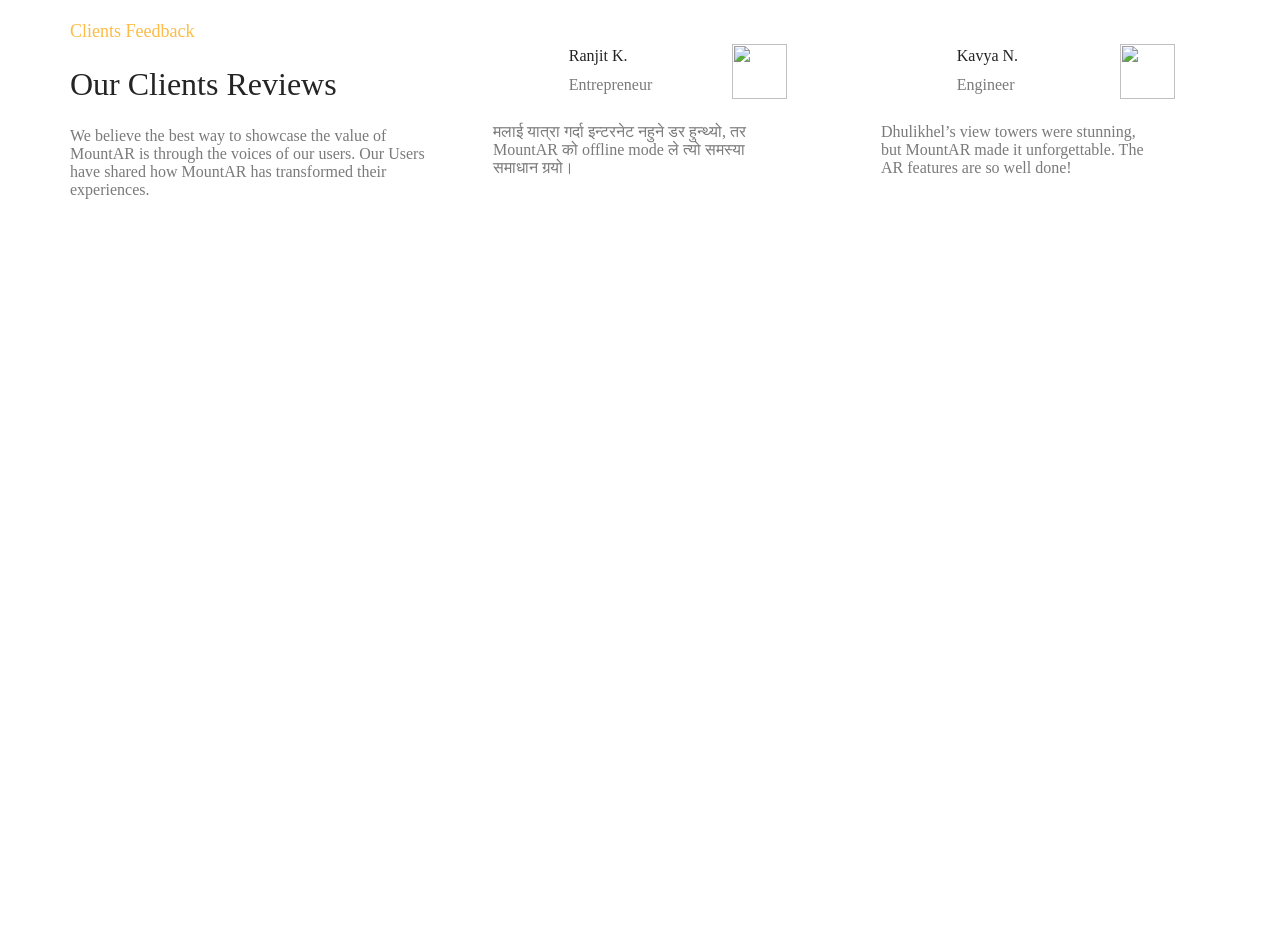
==== commit 22e27430: "absolute url" ====
--- a/index.html
+++ b/index.html
@@ -6,10 +6,10 @@
 <meta name="robots" content="max-image-preview:large">
 	<style>img:is([sizes="auto" i], [sizes^="auto," i]) { contain-intrinsic-size: 3000px 1500px }</style>
 	<title>MountAR &#8211; Explore the World Around You Like Never Before with 360° Augmented Reality, Unlocking Hidden Stories and Details of Landmarks.</title>
-<link rel="alternate" type="application/rss+xml" title="MountAR &raquo; Feed" href="/feed/">
-<link rel="alternate" type="application/rss+xml" title="MountAR &raquo; Comments Feed" href="/comments/feed/">
+<link rel="alternate" type="application/rss+xml" title="MountAR &raquo; Feed" href="https://ganymede451.github.io/mountARweb/feed/">
+<link rel="alternate" type="application/rss+xml" title="MountAR &raquo; Comments Feed" href="https://ganymede451.github.io/mountARweb/comments/feed/">
 <script>
-window._wpemojiSettings = {"baseUrl":"https:\/\/s.w.org\/images\/core\/emoji\/15.0.3\/72x72\/","ext":".png","svgUrl":"https:\/\/s.w.org\/images\/core\/emoji\/15.0.3\/svg\/","svgExt":".svg","source":{"concatemoji":"\/wp-includes\/js\/wp-emoji-release.min.js?ver=6.7.1"}};
+window._wpemojiSettings = {"baseUrl":"https:\/\/s.w.org\/images\/core\/emoji\/15.0.3\/72x72\/","ext":".png","svgUrl":"https:\/\/s.w.org\/images\/core\/emoji\/15.0.3\/svg\/","svgExt":".svg","source":{"concatemoji":"https:\/\/ganymede451.github.io\/mountARweb\/wp-includes\/js\/wp-emoji-release.min.js?ver=6.7.1"}};
 /*! This file is auto-generated */
 !function(i,n){var o,s,e;function c(e){try{var t={supportTests:e,timestamp:(new Date).valueOf()};sessionStorage.setItem(o,JSON.stringify(t))}catch(e){}}function p(e,t,n){e.clearRect(0,0,e.canvas.width,e.canvas.height),e.fillText(t,0,0);var t=new Uint32Array(e.getImageData(0,0,e.canvas.width,e.canvas.height).data),r=(e.clearRect(0,0,e.canvas.width,e.canvas.height),e.fillText(n,0,0),new Uint32Array(e.getImageData(0,0,e.canvas.width,e.canvas.height).data));return t.every(function(e,t){return e===r[t]})}function u(e,t,n){switch(t){case"flag":return n(e,"🏳️‍⚧️","🏳️​⚧️")?!1:!n(e,"🇺🇳","🇺​🇳")&&!n(e,"🏴󠁧󠁢󠁥󠁮󠁧󠁿","🏴​󠁧​󠁢​󠁥​󠁮​󠁧​󠁿");case"emoji":return!n(e,"🐦‍⬛","🐦​⬛")}return!1}function f(e,t,n){var r="undefined"!=typeof WorkerGlobalScope&&self instanceof WorkerGlobalScope?new OffscreenCanvas(300,150):i.createElement("canvas"),a=r.getContext("2d",{willReadFrequently:!0}),o=(a.textBaseline="top",a.font="600 32px Arial",{});return e.forEach(function(e){o[e]=t(a,e,n)}),o}function t(e){var t=i.createElement("script");t.src=e,t.defer=!0,i.head.appendChild(t)}"undefined"!=typeof Promise&&(o="wpEmojiSettingsSupports",s=["flag","emoji"],n.supports={everything:!0,everythingExceptFlag:!0},e=new Promise(function(e){i.addEventListener("DOMContentLoaded",e,{once:!0})}),new Promise(function(t){var n=function(){try{var e=JSON.parse(sessionStorage.getItem(o));if("object"==typeof e&&"number"==typeof e.timestamp&&(new Date).valueOf()<e.timestamp+604800&&"object"==typeof e.supportTests)return e.supportTests}catch(e){}return null}();if(!n){if("undefined"!=typeof Worker&&"undefined"!=typeof OffscreenCanvas&&"undefined"!=typeof URL&&URL.createObjectURL&&"undefined"!=typeof Blob)try{var e="postMessage("+f.toString()+"("+[JSON.stringify(s),u.toString(),p.toString()].join(",")+"));",r=new Blob([e],{type:"text/javascript"}),a=new Worker(URL.createObjectURL(r),{name:"wpTestEmojiSupports"});return void(a.onmessage=function(e){c(n=e.data),a.terminate(),t(n)})}catch(e){}c(n=f(s,u,p))}t(n)}).then(function(e){for(var t in e)n.supports[t]=e[t],n.supports.everything=n.supports.everything&&n.supports[t],"flag"!==t&&(n.supports.everythingExceptFlag=n.supports.everythingExceptFlag&&n.supports[t]);n.supports.everythingExceptFlag=n.supports.everythingExceptFlag&&!n.supports.flag,n.DOMReady=!1,n.readyCallback=function(){n.DOMReady=!0}}).then(function(){return e}).then(function(){var e;n.supports.everything||(n.readyCallback(),(e=n.source||{}).concatemoji?t(e.concatemoji):e.wpemoji&&e.twemoji&&(t(e.twemoji),t(e.wpemoji)))}))}((window,document),window._wpemojiSettings);
 </script>
@@ -17,7 +17,7 @@
 <style id="wp-block-group-theme-inline-css">:where(.wp-block-group.has-background){padding:1.25em 2.375em}</style>
 <style id="wp-block-site-title-inline-css">.wp-block-site-title{box-sizing:border-box}.wp-block-site-title :where(a){color:inherit;font-family:inherit;font-size:inherit;font-style:inherit;font-weight:inherit;letter-spacing:inherit;line-height:inherit;text-decoration:inherit}</style>
 <style id="wp-block-navigation-link-inline-css">.wp-block-navigation .wp-block-navigation-item__label{overflow-wrap:break-word}.wp-block-navigation .wp-block-navigation-item__description{display:none}.link-ui-tools{border-top:1px solid #f0f0f0;padding:8px}.link-ui-block-inserter{padding-top:8px}.link-ui-block-inserter__back{margin-left:8px;text-transform:uppercase}</style>
-<link rel="stylesheet" id="wp-block-navigation-css" href="/wp-includes/blocks/navigation/style.min.css?ver=6.7.1" media="all">
+<link rel="stylesheet" id="wp-block-navigation-css" href="https://ganymede451.github.io/mountARweb/wp-includes/blocks/navigation/style.min.css?ver=6.7.1" media="all">
 <style id="wp-block-button-inline-css">.wp-block-button__link{box-sizing:border-box;cursor:pointer;display:inline-block;text-align:center;word-break:break-word}.wp-block-button__link.aligncenter{text-align:center}.wp-block-button__link.alignright{text-align:right}:where(.wp-block-button__link){border-radius:9999px;box-shadow:none;padding:calc(.667em + 2px) calc(1.333em + 2px);text-decoration:none}.wp-block-button[style*=text-decoration] .wp-block-button__link{text-decoration:inherit}.wp-block-buttons>.wp-block-button.has-custom-width{max-width:none}.wp-block-buttons>.wp-block-button.has-custom-width .wp-block-button__link{width:100%}.wp-block-buttons>.wp-block-button.has-custom-font-size .wp-block-button__link{font-size:inherit}.wp-block-buttons>.wp-block-button.wp-block-button__width-25{width:calc(25% - var(--wp--style--block-gap, .5em)*.75)}.wp-block-buttons>.wp-block-button.wp-block-button__width-50{width:calc(50% - var(--wp--style--block-gap, .5em)*.5)}.wp-block-buttons>.wp-block-button.wp-block-button__width-75{width:calc(75% - var(--wp--style--block-gap, .5em)*.25)}.wp-block-buttons>.wp-block-button.wp-block-button__width-100{flex-basis:100%;width:100%}.wp-block-buttons.is-vertical>.wp-block-button.wp-block-button__width-25{width:25%}.wp-block-buttons.is-vertical>.wp-block-button.wp-block-button__width-50{width:50%}.wp-block-buttons.is-vertical>.wp-block-button.wp-block-button__width-75{width:75%}.wp-block-button.is-style-squared,.wp-block-button__link.wp-block-button.is-style-squared{border-radius:0}.wp-block-button.no-border-radius,.wp-block-button__link.no-border-radius{border-radius:0!important}:root :where(.wp-block-button .wp-block-button__link.is-style-outline),:root :where(.wp-block-button.is-style-outline>.wp-block-button__link){border:2px solid;padding:.667em 1.333em}:root :where(.wp-block-button .wp-block-button__link.is-style-outline:not(.has-text-color)),:root :where(.wp-block-button.is-style-outline>.wp-block-button__link:not(.has-text-color)){color:currentColor}:root :where(.wp-block-button .wp-block-button__link.is-style-outline:not(.has-background)),:root :where(.wp-block-button.is-style-outline>.wp-block-button__link:not(.has-background)){background-color:initial;background-image:none}</style>
 <style id="wp-block-buttons-inline-css">.wp-block-buttons.is-vertical{flex-direction:column}.wp-block-buttons.is-vertical>.wp-block-button:last-child{margin-bottom:0}.wp-block-buttons>.wp-block-button{display:inline-block;margin:0}.wp-block-buttons.is-content-justification-left{justify-content:flex-start}.wp-block-buttons.is-content-justification-left.is-vertical{align-items:flex-start}.wp-block-buttons.is-content-justification-center{justify-content:center}.wp-block-buttons.is-content-justification-center.is-vertical{align-items:center}.wp-block-buttons.is-content-justification-right{justify-content:flex-end}.wp-block-buttons.is-content-justification-right.is-vertical{align-items:flex-end}.wp-block-buttons.is-content-justification-space-between{justify-content:space-between}.wp-block-buttons.aligncenter{text-align:center}.wp-block-buttons:not(.is-content-justification-space-between,.is-content-justification-right,.is-content-justification-left,.is-content-justification-center) .wp-block-button.aligncenter{margin-left:auto;margin-right:auto;width:100%}.wp-block-buttons[style*=text-decoration] .wp-block-button,.wp-block-buttons[style*=text-decoration] .wp-block-button__link{text-decoration:inherit}.wp-block-buttons.has-custom-font-size .wp-block-button__link{font-size:inherit}.wp-block-button.aligncenter{text-align:center}</style>
 <style id="wp-block-columns-inline-css">.wp-block-columns{align-items:normal!important;box-sizing:border-box;display:flex;flex-wrap:wrap!important}@media (min-width:782px){.wp-block-columns{flex-wrap:nowrap!important}}.wp-block-columns.are-vertically-aligned-top{align-items:flex-start}.wp-block-columns.are-vertically-aligned-center{align-items:center}.wp-block-columns.are-vertically-aligned-bottom{align-items:flex-end}@media (max-width:781px){.wp-block-columns:not(.is-not-stacked-on-mobile)>.wp-block-column{flex-basis:100%!important}}@media (min-width:782px){.wp-block-columns:not(.is-not-stacked-on-mobile)>.wp-block-column{flex-basis:0;flex-grow:1}.wp-block-columns:not(.is-not-stacked-on-mobile)>.wp-block-column[style*=flex-basis]{flex-grow:0}}.wp-block-columns.is-not-stacked-on-mobile{flex-wrap:nowrap!important}.wp-block-columns.is-not-stacked-on-mobile>.wp-block-column{flex-basis:0;flex-grow:1}.wp-block-columns.is-not-stacked-on-mobile>.wp-block-column[style*=flex-basis]{flex-grow:0}:where(.wp-block-columns){margin-bottom:1.75em}:where(.wp-block-columns.has-background){padding:1.25em 2.375em}.wp-block-column{flex-grow:1;min-width:0;overflow-wrap:break-word;word-break:break-word}.wp-block-column.is-vertically-aligned-top{align-self:flex-start}.wp-block-column.is-vertically-aligned-center{align-self:center}.wp-block-column.is-vertically-aligned-bottom{align-self:flex-end}.wp-block-column.is-vertically-aligned-stretch{align-self:stretch}.wp-block-column.is-vertically-aligned-bottom,.wp-block-column.is-vertically-aligned-center,.wp-block-column.is-vertically-aligned-top{width:100%}</style>
@@ -26,7 +26,7 @@
 <style id="wp-block-image-theme-inline-css">:root :where(.wp-block-image figcaption){color:#555;font-size:13px;text-align:center}.is-dark-theme :root :where(.wp-block-image figcaption){color:#ffffffa6}.wp-block-image{margin:0 0 1em}</style>
 <style id="wp-block-heading-inline-css">h1.has-background,h2.has-background,h3.has-background,h4.has-background,h5.has-background,h6.has-background{padding:1.25em 2.375em}h1.has-text-align-left[style*=writing-mode]:where([style*=vertical-lr]),h1.has-text-align-right[style*=writing-mode]:where([style*=vertical-rl]),h2.has-text-align-left[style*=writing-mode]:where([style*=vertical-lr]),h2.has-text-align-right[style*=writing-mode]:where([style*=vertical-rl]),h3.has-text-align-left[style*=writing-mode]:where([style*=vertical-lr]),h3.has-text-align-right[style*=writing-mode]:where([style*=vertical-rl]),h4.has-text-align-left[style*=writing-mode]:where([style*=vertical-lr]),h4.has-text-align-right[style*=writing-mode]:where([style*=vertical-rl]),h5.has-text-align-left[style*=writing-mode]:where([style*=vertical-lr]),h5.has-text-align-right[style*=writing-mode]:where([style*=vertical-rl]),h6.has-text-align-left[style*=writing-mode]:where([style*=vertical-lr]),h6.has-text-align-right[style*=writing-mode]:where([style*=vertical-rl]){rotate:180deg}</style>
 <style id="wp-block-paragraph-inline-css">.is-small-text{font-size:.875em}.is-regular-text{font-size:1em}.is-large-text{font-size:2.25em}.is-larger-text{font-size:3em}.has-drop-cap:not(:focus):first-letter{float:left;font-size:8.4em;font-style:normal;font-weight:100;line-height:.68;margin:.05em .1em 0 0;text-transform:uppercase}body.rtl .has-drop-cap:not(:focus):first-letter{float:none;margin-left:.1em}p.has-drop-cap.has-background{overflow:hidden}:root :where(p.has-background){padding:1.25em 2.375em}:where(p.has-text-color:not(.has-link-color)) a{color:inherit}p.has-text-align-left[style*="writing-mode:vertical-lr"],p.has-text-align-right[style*="writing-mode:vertical-rl"]{rotate:180deg}</style>
-<link rel="stylesheet" id="wp-block-cover-css" href="/wp-includes/blocks/cover/style.min.css?ver=6.7.1" media="all">
+<link rel="stylesheet" id="wp-block-cover-css" href="https://ganymede451.github.io/mountARweb/wp-includes/blocks/cover/style.min.css?ver=6.7.1" media="all">
 <style id="wp-block-spacer-inline-css">.wp-block-spacer{clear:both}</style>
 <style id="wp-block-list-inline-css">ol,ul{box-sizing:border-box}:root :where(.wp-block-list.has-background){padding:1.25em 2.375em}</style>
 <style id="wp-block-separator-inline-css">@charset "UTF-8";.wp-block-separator{border:none;border-top:2px solid}:root :where(.wp-block-separator.is-style-dots){height:auto;line-height:1;text-align:center}:root :where(.wp-block-separator.is-style-dots):before{color:currentColor;content:"···";font-family:serif;font-size:1.5em;letter-spacing:2em;padding-left:2em}.wp-block-separator.is-style-dots{background:none!important;border:none!important}</style>
@@ -91,20 +91,20 @@
 			width: auto;
 			z-index: 100000;
 		}</style>
-<link rel="stylesheet" id="accountra-style-css" href="/wp-content/themes/accountra/style.css?ver=1.0.6" media="all">
-<style id="accountra-style-inline-css">@import url(/wp-content/fonts/09df1ff685b75510d4a990500830d345.css);</style>
-<link rel="stylesheet" id="accountra-core-add-css" href="/wp-content/themes/accountra//assets/css/core-add.css?ver=1.0.6" media="all">
-<link rel="stylesheet" id="accountra-animate-css" href="/wp-content/themes/accountra//assets/css/animation.css?ver=1.0.6" media="all">
-<link rel="https://api.w.org/" href="/wp-json/">
-<link rel="EditURI" type="application/rsd+xml" title="RSD" href="/xmlrpc.php?rsd">
+<link rel="stylesheet" id="accountra-style-css" href="https://ganymede451.github.io/mountARweb/wp-content/themes/accountra/style.css?ver=1.0.6" media="all">
+<style id="accountra-style-inline-css">@import url(https://ganymede451.github.io/mountARweb/wp-content/fonts/09df1ff685b75510d4a990500830d345.css);</style>
+<link rel="stylesheet" id="accountra-core-add-css" href="https://ganymede451.github.io/mountARweb/wp-content/themes/accountra//assets/css/core-add.css?ver=1.0.6" media="all">
+<link rel="stylesheet" id="accountra-animate-css" href="https://ganymede451.github.io/mountARweb/wp-content/themes/accountra//assets/css/animation.css?ver=1.0.6" media="all">
+<link rel="https://api.w.org/" href="https://ganymede451.github.io/mountARweb/wp-json/">
+<link rel="EditURI" type="application/rsd+xml" title="RSD" href="https://ganymede451.github.io/mountARweb/xmlrpc.php?rsd">
 <meta name="generator" content="WordPress 6.7.1">
-<script type="importmap" id="wp-importmap">{"imports":{"@wordpress\/interactivity":"\/wp-includes\/js\/dist\/script-modules\/interactivity\/index.min.js?ver=06b8f695ef48ab2d9277"}}</script>
-<script type="module" src="/wp-includes/js/dist/script-modules/block-library/navigation/view.min.js?ver=8ff192874fc8910a284c" id="@wordpress/block-library/navigation/view-js-module"></script>
-<link rel="modulepreload" href="/wp-includes/js/dist/script-modules/interactivity/index.min.js?ver=06b8f695ef48ab2d9277" id="@wordpress/interactivity-js-modulepreload">
-<link rel="icon" href="/wp-content/uploads/2025/01/125767-1-150x150.png" sizes="32x32">
-<link rel="icon" href="/wp-content/uploads/2025/01/125767-1-300x300.png" sizes="192x192">
-<link rel="apple-touch-icon" href="/wp-content/uploads/2025/01/125767-1-300x300.png">
-<meta name="msapplication-TileImage" content="/wp-content/uploads/2025/01/125767-1-300x300.png">
+<script type="importmap" id="wp-importmap">{"imports":{"@wordpress\/interactivity":"https:\/\/ganymede451.github.io\/mountARweb\/wp-includes\/js\/dist\/script-modules\/interactivity\/index.min.js?ver=06b8f695ef48ab2d9277"}}</script>
+<script type="module" src="https://ganymede451.github.io/mountARweb/wp-includes/js/dist/script-modules/block-library/navigation/view.min.js?ver=8ff192874fc8910a284c" id="@wordpress/block-library/navigation/view-js-module"></script>
+<link rel="modulepreload" href="https://ganymede451.github.io/mountARweb/wp-includes/js/dist/script-modules/interactivity/index.min.js?ver=06b8f695ef48ab2d9277" id="@wordpress/interactivity-js-modulepreload">
+<link rel="icon" href="https://ganymede451.github.io/mountARweb/wp-content/uploads/2025/01/125767-1-150x150.png" sizes="32x32">
+<link rel="icon" href="https://ganymede451.github.io/mountARweb/wp-content/uploads/2025/01/125767-1-300x300.png" sizes="192x192">
+<link rel="apple-touch-icon" href="https://ganymede451.github.io/mountARweb/wp-content/uploads/2025/01/125767-1-300x300.png">
+<meta name="msapplication-TileImage" content="https://ganymede451.github.io/mountARweb/wp-content/uploads/2025/01/125767-1-300x300.png">
 </head>
 
 <body class="home blog wp-embed-responsive">
@@ -112,7 +112,7 @@
 <div class="wp-site-blocks">
 <div class="wp-block-group is-layout-flow wp-block-group-is-layout-flow" style="padding-top:0px;padding-right:0px;padding-bottom:0px;padding-left:0px">
 <div class="wp-block-cover" style="padding-top:5px;padding-bottom:200px;min-height:563px;aspect-ratio:unset;">
-<span aria-hidden="true" class="wp-block-cover__background has-black-background-color has-background-dim-30 has-background-dim"></span><img width="2560" height="1707" class="wp-block-cover__image-background wp-image-8" alt="" src="/wp-content/uploads/2025/01/pexels-ankit-chaudhary-334339-933194-scaled.jpg" data-object-fit="cover" srcset="/wp-content/uploads/2025/01/pexels-ankit-chaudhary-334339-933194-scaled.jpg 2560w, /wp-content/uploads/2025/01/pexels-ankit-chaudhary-334339-933194-300x200.jpg 300w, /wp-content/uploads/2025/01/pexels-ankit-chaudhary-334339-933194-1024x683.jpg 1024w, /wp-content/uploads/2025/01/pexels-ankit-chaudhary-334339-933194-768x512.jpg 768w, /wp-content/uploads/2025/01/pexels-ankit-chaudhary-334339-933194-1536x1024.jpg 1536w, /wp-content/uploads/2025/01/pexels-ankit-chaudhary-334339-933194-2048x1365.jpg 2048w" sizes="(max-width: 2560px) 100vw, 2560px"><div class="wp-block-cover__inner-container is-layout-flow wp-block-cover-is-layout-flow">
+<span aria-hidden="true" class="wp-block-cover__background has-black-background-color has-background-dim-30 has-background-dim"></span><img width="2560" height="1707" class="wp-block-cover__image-background wp-image-8" alt="" src="https://ganymede451.github.io/mountARweb/wp-content/uploads/2025/01/pexels-ankit-chaudhary-334339-933194-scaled.jpg" data-object-fit="cover" srcset="https://ganymede451.github.io/mountARweb/wp-content/uploads/2025/01/pexels-ankit-chaudhary-334339-933194-scaled.jpg 2560w, https://ganymede451.github.io/mountARweb/wp-content/uploads/2025/01/pexels-ankit-chaudhary-334339-933194-300x200.jpg 300w, https://ganymede451.github.io/mountARweb/wp-content/uploads/2025/01/pexels-ankit-chaudhary-334339-933194-1024x683.jpg 1024w, https://ganymede451.github.io/mountARweb/wp-content/uploads/2025/01/pexels-ankit-chaudhary-334339-933194-768x512.jpg 768w, https://ganymede451.github.io/mountARweb/wp-content/uploads/2025/01/pexels-ankit-chaudhary-334339-933194-1536x1024.jpg 1536w, https://ganymede451.github.io/mountARweb/wp-content/uploads/2025/01/pexels-ankit-chaudhary-334339-933194-2048x1365.jpg 2048w" sizes="(max-width: 2560px) 100vw, 2560px"><div class="wp-block-cover__inner-container is-layout-flow wp-block-cover-is-layout-flow">
 <header class="hide-mobile wp-block-template-part">
 <div class="wp-block-group is-layout-constrained wp-container-core-group-is-layout-1 wp-block-group-is-layout-constrained" style="padding-top:10px;padding-bottom:15px"></div>
 
@@ -120,7 +120,7 @@
 
 <div class="wp-block-group is-layout-constrained wp-container-core-group-is-layout-2 wp-block-group-is-layout-constrained">
 <div class="wp-block-columns alignwide is-not-stacked-on-mobile mobile-hide has-background is-layout-flex wp-container-core-columns-is-layout-1 wp-block-columns-is-layout-flex" style="border-radius:5px;background-color:#9494946e;padding-top:20px;padding-right:25px;padding-bottom:20px;padding-left:25px">
-<div class="wp-block-column is-vertically-aligned-center is-layout-flow wp-block-column-is-layout-flow" style="flex-basis:20%"><h1 style="font-size:28px; margin-right:var(--wp--preset--spacing--20);margin-left:var(--wp--preset--spacing--20);" class="hide-mobile wp-block-site-title"><a href="/" target="_self" rel="home" aria-current="page">MountAR</a></h1></div>
+<div class="wp-block-column is-vertically-aligned-center is-layout-flow wp-block-column-is-layout-flow" style="flex-basis:20%"><h1 style="font-size:28px; margin-right:var(--wp--preset--spacing--20);margin-left:var(--wp--preset--spacing--20);" class="hide-mobile wp-block-site-title"><a href="https://ganymede451.github.io/mountARweb/" target="_self" rel="home" aria-current="page">MountAR</a></h1></div>
 
 
 
@@ -154,7 +154,7 @@
 <div class="wp-block-group is-layout-constrained wp-container-core-group-is-layout-6 wp-block-group-is-layout-constrained" style="padding-top:40px">
 <div class="wp-block-columns is-layout-flex wp-container-core-columns-is-layout-4 wp-block-columns-is-layout-flex">
 <div class="wp-block-column is-layout-constrained wp-container-core-column-is-layout-6 wp-block-column-is-layout-constrained">
-<figure class="wp-block-image aligncenter size-full is-resized"><img width="512" height="512" src="/wp-content/uploads/2025/01/125767-1.png" alt="" class="wp-image-38" style="width:200px" srcset="/wp-content/uploads/2025/01/125767-1.png 512w, /wp-content/uploads/2025/01/125767-1-300x300.png 300w, /wp-content/uploads/2025/01/125767-1-150x150.png 150w" sizes="(max-width: 512px) 100vw, 512px"></figure>
+<figure class="wp-block-image aligncenter size-full is-resized"><img width="512" height="512" src="https://ganymede451.github.io/mountARweb/wp-content/uploads/2025/01/125767-1.png" alt="" class="wp-image-38" style="width:200px" srcset="https://ganymede451.github.io/mountARweb/wp-content/uploads/2025/01/125767-1.png 512w, https://ganymede451.github.io/mountARweb/wp-content/uploads/2025/01/125767-1-300x300.png 300w, https://ganymede451.github.io/mountARweb/wp-content/uploads/2025/01/125767-1-150x150.png 150w" sizes="(max-width: 512px) 100vw, 512px"></figure>
 
 
 
@@ -239,11 +239,11 @@
 
 
 <div class="wp-block-column accountra-animate accountra-move-up accountra-delay-3 hide-mobile has-background is-layout-flow wp-block-column-is-layout-flow" style="background:linear-gradient(223deg,rgb(249,249,249) 30%,rgb(255,255,255) 30%,rgb(254,254,254) 71%,rgb(249,249,249) 71%);padding-top:20px;padding-right:20px;padding-bottom:20px;padding-left:20px;flex-basis:480px">
-<figure class="wp-block-image aligncenter size-large is-resized hide-mobile"><img width="1024" height="658" src="/wp-content/uploads/2025/01/dhulikhel-1024x658.jpg" alt="" class="wp-image-23" style="aspect-ratio:1.7777777777777777;object-fit:cover;width:480px;height:auto" srcset="/wp-content/uploads/2025/01/dhulikhel-1024x658.jpg 1024w, /wp-content/uploads/2025/01/dhulikhel-300x193.jpg 300w, /wp-content/uploads/2025/01/dhulikhel-768x494.jpg 768w, /wp-content/uploads/2025/01/dhulikhel-1536x987.jpg 1536w, /wp-content/uploads/2025/01/dhulikhel.jpg 1680w" sizes="(max-width: 1024px) 100vw, 1024px"></figure>
-
-
-
-<figure class="wp-block-image aligncenter size-large is-resized has-custom-border accountra-margin-top-n100 accountra-animate accountra-move-up accountra-delay-7"><img width="1024" height="527" src="/wp-content/uploads/2025/01/American_Alpine_Journal2_1-1024x527.png" alt="" class="wp-image-67" style="border-style:none;border-width:0px;width:400px" srcset="/wp-content/uploads/2025/01/American_Alpine_Journal2_1-1024x527.png 1024w, /wp-content/uploads/2025/01/American_Alpine_Journal2_1-300x154.png 300w, /wp-content/uploads/2025/01/American_Alpine_Journal2_1-768x395.png 768w, /wp-content/uploads/2025/01/American_Alpine_Journal2_1-1536x791.png 1536w, /wp-content/uploads/2025/01/American_Alpine_Journal2_1.png 1661w" sizes="(max-width: 1024px) 100vw, 1024px"></figure>
+<figure class="wp-block-image aligncenter size-large is-resized hide-mobile"><img width="1024" height="658" src="https://ganymede451.github.io/mountARweb/wp-content/uploads/2025/01/dhulikhel-1024x658.jpg" alt="" class="wp-image-23" style="aspect-ratio:1.7777777777777777;object-fit:cover;width:480px;height:auto" srcset="https://ganymede451.github.io/mountARweb/wp-content/uploads/2025/01/dhulikhel-1024x658.jpg 1024w, https://ganymede451.github.io/mountARweb/wp-content/uploads/2025/01/dhulikhel-300x193.jpg 300w, https://ganymede451.github.io/mountARweb/wp-content/uploads/2025/01/dhulikhel-768x494.jpg 768w, https://ganymede451.github.io/mountARweb/wp-content/uploads/2025/01/dhulikhel-1536x987.jpg 1536w, https://ganymede451.github.io/mountARweb/wp-content/uploads/2025/01/dhulikhel.jpg 1680w" sizes="(max-width: 1024px) 100vw, 1024px"></figure>
+
+
+
+<figure class="wp-block-image aligncenter size-large is-resized has-custom-border accountra-margin-top-n100 accountra-animate accountra-move-up accountra-delay-7"><img width="1024" height="527" src="https://ganymede451.github.io/mountARweb/wp-content/uploads/2025/01/American_Alpine_Journal2_1-1024x527.png" alt="" class="wp-image-67" style="border-style:none;border-width:0px;width:400px" srcset="https://ganymede451.github.io/mountARweb/wp-content/uploads/2025/01/American_Alpine_Journal2_1-1024x527.png 1024w, https://ganymede451.github.io/mountARweb/wp-content/uploads/2025/01/American_Alpine_Journal2_1-300x154.png 300w, https://ganymede451.github.io/mountARweb/wp-content/uploads/2025/01/American_Alpine_Journal2_1-768x395.png 768w, https://ganymede451.github.io/mountARweb/wp-content/uploads/2025/01/American_Alpine_Journal2_1-1536x791.png 1536w, https://ganymede451.github.io/mountARweb/wp-content/uploads/2025/01/American_Alpine_Journal2_1.png 1661w" sizes="(max-width: 1024px) 100vw, 1024px"></figure>
 </div>
 </div>
 </div>
@@ -255,7 +255,7 @@
 <div class="wp-block-group has-fifth-background-color has-background is-layout-constrained wp-container-core-group-is-layout-11 wp-block-group-is-layout-constrained">
 <div class="wp-block-columns has-background is-layout-flex wp-container-core-columns-is-layout-6 wp-block-columns-is-layout-flex" style="border-radius:10px;background-color:#f9f9f9;padding-top:35px;padding-right:35px;padding-bottom:35px;padding-left:35px">
 <div class="wp-block-column accountra-animate accountra-move-up accountra-delay-1 is-layout-flow wp-block-column-is-layout-flow">
-<figure class="wp-block-image aligncenter size-full is-resized"><img src="/wp-content/themes/accountra/assets/img/user-icon.webp" alt="" class="wp-image-65" style="width:50px;height:46px"></figure>
+<figure class="wp-block-image aligncenter size-full is-resized"><img src="https://ganymede451.github.io/mountARweb/wp-content/themes/accountra/assets/img/user-icon.webp" alt="" class="wp-image-65" style="width:50px;height:46px"></figure>
 
 
 
@@ -269,7 +269,7 @@
 
 
 <div class="wp-block-column accountra-animate accountra-move-up accountra-delay-3 is-layout-flow wp-block-column-is-layout-flow">
-<figure class="wp-block-image aligncenter size-full is-resized"><img src="/wp-content/themes/accountra/assets/img/awards-icon.webp" alt="" class="wp-image-64" style="width:50px;height:46px"></figure>
+<figure class="wp-block-image aligncenter size-full is-resized"><img src="https://ganymede451.github.io/mountARweb/wp-content/themes/accountra/assets/img/awards-icon.webp" alt="" class="wp-image-64" style="width:50px;height:46px"></figure>
 
 
 
@@ -284,7 +284,7 @@
 
 <div class="wp-block-column accountra-animate accountra-move-up accountra-delay-5 is-layout-flow wp-block-column-is-layout-flow">
 <div class="wp-block-group is-layout-flow wp-block-group-is-layout-flow" style="padding-bottom:5px">
-<figure class="wp-block-image aligncenter size-full is-resized"><img src="/wp-content/themes/accountra/assets/img/icon-checklist.webp" alt="" class="wp-image-66" style="width:50px;height:41px"></figure>
+<figure class="wp-block-image aligncenter size-full is-resized"><img src="https://ganymede451.github.io/mountARweb/wp-content/themes/accountra/assets/img/icon-checklist.webp" alt="" class="wp-image-66" style="width:50px;height:41px"></figure>
 </div>
 
 
@@ -337,7 +337,7 @@
 <div class="wp-block-group is-style-customboxshadow content has-third-background-color has-background is-layout-flow wp-block-group-is-layout-flow" style="border-radius:8px;padding-top:30px;padding-right:25px;padding-bottom:30px;padding-left:30px">
 <div class="wp-block-columns are-vertically-aligned-top is-layout-flex wp-container-core-columns-is-layout-9 wp-block-columns-is-layout-flex">
 <div class="wp-block-column is-vertically-aligned-top is-layout-flow wp-block-column-is-layout-flow" style="flex-basis:20%">
-<figure class="wp-block-image aligncenter size-full is-resized"><img width="512" height="512" src="/wp-content/uploads/2025/01/qr.png" alt="" class="wp-image-13" style="width:45px;height:43px" srcset="/wp-content/uploads/2025/01/qr.png 512w, /wp-content/uploads/2025/01/qr-300x300.png 300w, /wp-content/uploads/2025/01/qr-150x150.png 150w" sizes="(max-width: 512px) 100vw, 512px"></figure>
+<figure class="wp-block-image aligncenter size-full is-resized"><img width="512" height="512" src="https://ganymede451.github.io/mountARweb/wp-content/uploads/2025/01/qr.png" alt="" class="wp-image-13" style="width:45px;height:43px" srcset="https://ganymede451.github.io/mountARweb/wp-content/uploads/2025/01/qr.png 512w, https://ganymede451.github.io/mountARweb/wp-content/uploads/2025/01/qr-300x300.png 300w, https://ganymede451.github.io/mountARweb/wp-content/uploads/2025/01/qr-150x150.png 150w" sizes="(max-width: 512px) 100vw, 512px"></figure>
 </div>
 
 
@@ -359,7 +359,7 @@
 <div class="wp-block-group is-style-customboxshadow content has-third-background-color has-background is-layout-flow wp-block-group-is-layout-flow" style="border-radius:8px;padding-top:30px;padding-right:25px;padding-bottom:30px;padding-left:30px">
 <div class="wp-block-columns are-vertically-aligned-top is-layout-flex wp-container-core-columns-is-layout-10 wp-block-columns-is-layout-flex">
 <div class="wp-block-column is-vertically-aligned-top is-layout-flow wp-block-column-is-layout-flow" style="flex-basis:20%">
-<figure class="wp-block-image aligncenter size-full is-resized"><img width="512" height="512" src="/wp-content/uploads/2025/01/location-pointer.png" alt="" class="wp-image-14" style="width:45px;height:45px" srcset="/wp-content/uploads/2025/01/location-pointer.png 512w, /wp-content/uploads/2025/01/location-pointer-300x300.png 300w, /wp-content/uploads/2025/01/location-pointer-150x150.png 150w" sizes="(max-width: 512px) 100vw, 512px"></figure>
+<figure class="wp-block-image aligncenter size-full is-resized"><img width="512" height="512" src="https://ganymede451.github.io/mountARweb/wp-content/uploads/2025/01/location-pointer.png" alt="" class="wp-image-14" style="width:45px;height:45px" srcset="https://ganymede451.github.io/mountARweb/wp-content/uploads/2025/01/location-pointer.png 512w, https://ganymede451.github.io/mountARweb/wp-content/uploads/2025/01/location-pointer-300x300.png 300w, https://ganymede451.github.io/mountARweb/wp-content/uploads/2025/01/location-pointer-150x150.png 150w" sizes="(max-width: 512px) 100vw, 512px"></figure>
 </div>
 
 
@@ -381,7 +381,7 @@
 <div class="wp-block-group is-style-customboxshadow content has-third-background-color has-background is-layout-flow wp-block-group-is-layout-flow" style="border-radius:8px;padding-top:30px;padding-right:25px;padding-bottom:30px;padding-left:30px">
 <div class="wp-block-columns are-vertically-aligned-top is-layout-flex wp-container-core-columns-is-layout-11 wp-block-columns-is-layout-flex">
 <div class="wp-block-column is-vertically-aligned-top is-layout-flow wp-block-column-is-layout-flow" style="flex-basis:20%">
-<figure class="wp-block-image aligncenter size-full is-resized"><img width="512" height="512" src="/wp-content/uploads/2025/01/360-degree.png" alt="" class="wp-image-15" style="width:45px;height:45px" srcset="/wp-content/uploads/2025/01/360-degree.png 512w, /wp-content/uploads/2025/01/360-degree-300x300.png 300w, /wp-content/uploads/2025/01/360-degree-150x150.png 150w" sizes="(max-width: 512px) 100vw, 512px"></figure>
+<figure class="wp-block-image aligncenter size-full is-resized"><img width="512" height="512" src="https://ganymede451.github.io/mountARweb/wp-content/uploads/2025/01/360-degree.png" alt="" class="wp-image-15" style="width:45px;height:45px" srcset="https://ganymede451.github.io/mountARweb/wp-content/uploads/2025/01/360-degree.png 512w, https://ganymede451.github.io/mountARweb/wp-content/uploads/2025/01/360-degree-300x300.png 300w, https://ganymede451.github.io/mountARweb/wp-content/uploads/2025/01/360-degree-150x150.png 150w" sizes="(max-width: 512px) 100vw, 512px"></figure>
 </div>
 
 
@@ -407,7 +407,7 @@
 <div class="wp-block-group is-style-customboxshadow content has-white-background-color has-background is-layout-flow wp-block-group-is-layout-flow" style="border-radius:8px;padding-top:30px;padding-right:25px;padding-bottom:30px;padding-left:30px">
 <div class="wp-block-columns are-vertically-aligned-top is-layout-flex wp-container-core-columns-is-layout-13 wp-block-columns-is-layout-flex">
 <div class="wp-block-column is-vertically-aligned-top is-layout-flow wp-block-column-is-layout-flow" style="flex-basis:20%">
-<figure class="wp-block-image aligncenter size-full is-resized"><img width="512" height="512" src="/wp-content/uploads/2025/01/augmented-reality.png" alt="" class="wp-image-16" style="width:45px;height:45px" srcset="/wp-content/uploads/2025/01/augmented-reality.png 512w, /wp-content/uploads/2025/01/augmented-reality-300x300.png 300w, /wp-content/uploads/2025/01/augmented-reality-150x150.png 150w" sizes="(max-width: 512px) 100vw, 512px"></figure>
+<figure class="wp-block-image aligncenter size-full is-resized"><img width="512" height="512" src="https://ganymede451.github.io/mountARweb/wp-content/uploads/2025/01/augmented-reality.png" alt="" class="wp-image-16" style="width:45px;height:45px" srcset="https://ganymede451.github.io/mountARweb/wp-content/uploads/2025/01/augmented-reality.png 512w, https://ganymede451.github.io/mountARweb/wp-content/uploads/2025/01/augmented-reality-300x300.png 300w, https://ganymede451.github.io/mountARweb/wp-content/uploads/2025/01/augmented-reality-150x150.png 150w" sizes="(max-width: 512px) 100vw, 512px"></figure>
 </div>
 
 
@@ -429,7 +429,7 @@
 <div class="wp-block-group is-style-customboxshadow content has-white-background-color has-background is-layout-flow wp-block-group-is-layout-flow" style="border-radius:8px;padding-top:30px;padding-right:25px;padding-bottom:30px;padding-left:30px">
 <div class="wp-block-columns are-vertically-aligned-top is-layout-flex wp-container-core-columns-is-layout-14 wp-block-columns-is-layout-flex">
 <div class="wp-block-column is-vertically-aligned-top is-layout-flow wp-block-column-is-layout-flow" style="flex-basis:20%">
-<figure class="wp-block-image aligncenter size-full is-resized"><img width="512" height="512" src="/wp-content/uploads/2025/01/no-wifi.png" alt="" class="wp-image-18" style="width:45px;height:45px" srcset="/wp-content/uploads/2025/01/no-wifi.png 512w, /wp-content/uploads/2025/01/no-wifi-300x300.png 300w, /wp-content/uploads/2025/01/no-wifi-150x150.png 150w" sizes="(max-width: 512px) 100vw, 512px"></figure>
+<figure class="wp-block-image aligncenter size-full is-resized"><img width="512" height="512" src="https://ganymede451.github.io/mountARweb/wp-content/uploads/2025/01/no-wifi.png" alt="" class="wp-image-18" style="width:45px;height:45px" srcset="https://ganymede451.github.io/mountARweb/wp-content/uploads/2025/01/no-wifi.png 512w, https://ganymede451.github.io/mountARweb/wp-content/uploads/2025/01/no-wifi-300x300.png 300w, https://ganymede451.github.io/mountARweb/wp-content/uploads/2025/01/no-wifi-150x150.png 150w" sizes="(max-width: 512px) 100vw, 512px"></figure>
 </div>
 
 
@@ -451,7 +451,7 @@
 <div class="wp-block-group is-style-customboxshadow content has-third-background-color has-background is-layout-flow wp-block-group-is-layout-flow" style="border-radius:8px;padding-top:30px;padding-right:25px;padding-bottom:30px;padding-left:30px">
 <div class="wp-block-columns are-vertically-aligned-top is-layout-flex wp-container-core-columns-is-layout-15 wp-block-columns-is-layout-flex">
 <div class="wp-block-column is-vertically-aligned-top is-layout-flow wp-block-column-is-layout-flow" style="flex-basis:20%">
-<figure class="wp-block-image aligncenter size-full is-resized"><img width="512" height="512" src="/wp-content/uploads/2025/01/travel.png" alt="" class="wp-image-17" style="width:45px;height:45px" srcset="/wp-content/uploads/2025/01/travel.png 512w, /wp-content/uploads/2025/01/travel-300x300.png 300w, /wp-content/uploads/2025/01/travel-150x150.png 150w" sizes="(max-width: 512px) 100vw, 512px"></figure>
+<figure class="wp-block-image aligncenter size-full is-resized"><img width="512" height="512" src="https://ganymede451.github.io/mountARweb/wp-content/uploads/2025/01/travel.png" alt="" class="wp-image-17" style="width:45px;height:45px" srcset="https://ganymede451.github.io/mountARweb/wp-content/uploads/2025/01/travel.png 512w, https://ganymede451.github.io/mountARweb/wp-content/uploads/2025/01/travel-300x300.png 300w, https://ganymede451.github.io/mountARweb/wp-content/uploads/2025/01/travel-150x150.png 150w" sizes="(max-width: 512px) 100vw, 512px"></figure>
 </div>
 
 
@@ -476,7 +476,7 @@
 
 <div class="wp-block-group is-layout-flow wp-block-group-is-layout-flow">
 <div class="wp-block-cover" style="padding-bottom:350px">
-<span aria-hidden="true" class="wp-block-cover__background has-primary-background-color has-background-dim"></span><img width="1680" height="1080" class="wp-block-cover__image-background wp-image-23" alt="" src="/wp-content/uploads/2025/01/dhulikhel.jpg" data-object-fit="cover" srcset="/wp-content/uploads/2025/01/dhulikhel.jpg 1680w, /wp-content/uploads/2025/01/dhulikhel-300x193.jpg 300w, /wp-content/uploads/2025/01/dhulikhel-1024x658.jpg 1024w, /wp-content/uploads/2025/01/dhulikhel-768x494.jpg 768w, /wp-content/uploads/2025/01/dhulikhel-1536x987.jpg 1536w" sizes="(max-width: 1680px) 100vw, 1680px"><div class="wp-block-cover__inner-container is-layout-flow wp-block-cover-is-layout-flow">
+<span aria-hidden="true" class="wp-block-cover__background has-primary-background-color has-background-dim"></span><img width="1680" height="1080" class="wp-block-cover__image-background wp-image-23" alt="" src="https://ganymede451.github.io/mountARweb/wp-content/uploads/2025/01/dhulikhel.jpg" data-object-fit="cover" srcset="https://ganymede451.github.io/mountARweb/wp-content/uploads/2025/01/dhulikhel.jpg 1680w, https://ganymede451.github.io/mountARweb/wp-content/uploads/2025/01/dhulikhel-300x193.jpg 300w, https://ganymede451.github.io/mountARweb/wp-content/uploads/2025/01/dhulikhel-1024x658.jpg 1024w, https://ganymede451.github.io/mountARweb/wp-content/uploads/2025/01/dhulikhel-768x494.jpg 768w, https://ganymede451.github.io/mountARweb/wp-content/uploads/2025/01/dhulikhel-1536x987.jpg 1536w" sizes="(max-width: 1680px) 100vw, 1680px"><div class="wp-block-cover__inner-container is-layout-flow wp-block-cover-is-layout-flow">
 <div class="wp-block-group is-layout-constrained wp-container-core-group-is-layout-23 wp-block-group-is-layout-constrained" style="padding-top:100px">
 <div class="wp-block-columns is-layout-flex wp-container-core-columns-is-layout-18 wp-block-columns-is-layout-flex">
 <div class="wp-block-column is-layout-flow wp-block-column-is-layout-flow">
@@ -506,7 +506,7 @@
 <div class="wp-block-group is-style-customboxshadow accountra-margin-top-n300 accountra-z-index-10 accountra-animate accountra-move-up accountra-delay-7 has-third-background-color has-background is-layout-constrained wp-container-core-group-is-layout-25 wp-block-group-is-layout-constrained" style="border-radius:8px;padding-top:35px;padding-right:35px;padding-bottom:35px;padding-left:35px">
 <div class="wp-block-columns is-layout-flex wp-container-core-columns-is-layout-19 wp-block-columns-is-layout-flex" style="padding-top:var(--wp--preset--spacing--50);padding-bottom:var(--wp--preset--spacing--50)">
 <div class="wp-block-column is-layout-flow wp-block-column-is-layout-flow" style="padding-right:10px">
-<figure class="wp-block-image aligncenter size-large is-resized has-custom-border"><img width="768" height="1024" src="/wp-content/uploads/2025/01/pexels-marina-zvada-844583049-20046906-768x1024.jpg" alt="" class="wp-image-10" style="border-radius:8px;object-fit:cover;width:300px;height:200px" srcset="/wp-content/uploads/2025/01/pexels-marina-zvada-844583049-20046906-768x1024.jpg 768w, /wp-content/uploads/2025/01/pexels-marina-zvada-844583049-20046906-225x300.jpg 225w, /wp-content/uploads/2025/01/pexels-marina-zvada-844583049-20046906-1152x1536.jpg 1152w, /wp-content/uploads/2025/01/pexels-marina-zvada-844583049-20046906-1536x2048.jpg 1536w, /wp-content/uploads/2025/01/pexels-marina-zvada-844583049-20046906-scaled.jpg 1920w" sizes="(max-width: 768px) 100vw, 768px"></figure>
+<figure class="wp-block-image aligncenter size-large is-resized has-custom-border"><img width="768" height="1024" src="https://ganymede451.github.io/mountARweb/wp-content/uploads/2025/01/pexels-marina-zvada-844583049-20046906-768x1024.jpg" alt="" class="wp-image-10" style="border-radius:8px;object-fit:cover;width:300px;height:200px" srcset="https://ganymede451.github.io/mountARweb/wp-content/uploads/2025/01/pexels-marina-zvada-844583049-20046906-768x1024.jpg 768w, https://ganymede451.github.io/mountARweb/wp-content/uploads/2025/01/pexels-marina-zvada-844583049-20046906-225x300.jpg 225w, https://ganymede451.github.io/mountARweb/wp-content/uploads/2025/01/pexels-marina-zvada-844583049-20046906-1152x1536.jpg 1152w, https://ganymede451.github.io/mountARweb/wp-content/uploads/2025/01/pexels-marina-zvada-844583049-20046906-1536x2048.jpg 1536w, https://ganymede451.github.io/mountARweb/wp-content/uploads/2025/01/pexels-marina-zvada-844583049-20046906-scaled.jpg 1920w" sizes="(max-width: 768px) 100vw, 768px"></figure>
 
 
 
@@ -520,7 +520,7 @@
 
 
 <div class="wp-block-column is-layout-flow wp-block-column-is-layout-flow">
-<figure class="wp-block-image aligncenter size-large is-resized has-custom-border"><img width="1024" height="683" src="/wp-content/uploads/2025/01/pexels-ankit-chaudhary-334339-933194-1024x683.jpg" alt="" class="wp-image-8" style="border-radius:8px;object-fit:cover;width:300px;height:200px" srcset="/wp-content/uploads/2025/01/pexels-ankit-chaudhary-334339-933194-1024x683.jpg 1024w, /wp-content/uploads/2025/01/pexels-ankit-chaudhary-334339-933194-300x200.jpg 300w, /wp-content/uploads/2025/01/pexels-ankit-chaudhary-334339-933194-768x512.jpg 768w, /wp-content/uploads/2025/01/pexels-ankit-chaudhary-334339-933194-1536x1024.jpg 1536w, /wp-content/uploads/2025/01/pexels-ankit-chaudhary-334339-933194-2048x1365.jpg 2048w" sizes="(max-width: 1024px) 100vw, 1024px"></figure>
+<figure class="wp-block-image aligncenter size-large is-resized has-custom-border"><img width="1024" height="683" src="https://ganymede451.github.io/mountARweb/wp-content/uploads/2025/01/pexels-ankit-chaudhary-334339-933194-1024x683.jpg" alt="" class="wp-image-8" style="border-radius:8px;object-fit:cover;width:300px;height:200px" srcset="https://ganymede451.github.io/mountARweb/wp-content/uploads/2025/01/pexels-ankit-chaudhary-334339-933194-1024x683.jpg 1024w, https://ganymede451.github.io/mountARweb/wp-content/uploads/2025/01/pexels-ankit-chaudhary-334339-933194-300x200.jpg 300w, https://ganymede451.github.io/mountARweb/wp-content/uploads/2025/01/pexels-ankit-chaudhary-334339-933194-768x512.jpg 768w, https://ganymede451.github.io/mountARweb/wp-content/uploads/2025/01/pexels-ankit-chaudhary-334339-933194-1536x1024.jpg 1536w, https://ganymede451.github.io/mountARweb/wp-content/uploads/2025/01/pexels-ankit-chaudhary-334339-933194-2048x1365.jpg 2048w" sizes="(max-width: 1024px) 100vw, 1024px"></figure>
 
 
 
@@ -534,7 +534,7 @@
 
 
 <div class="wp-block-column is-layout-flow wp-block-column-is-layout-flow" style="padding-left:10px">
-<figure class="wp-block-image aligncenter size-large is-resized has-custom-border"><img width="1024" height="683" src="/wp-content/uploads/2025/01/pexels-sanmane-1365425-1024x683.jpg" alt="" class="wp-image-11" style="border-radius:8px;object-fit:cover;width:300px;height:200px" srcset="/wp-content/uploads/2025/01/pexels-sanmane-1365425-1024x683.jpg 1024w, /wp-content/uploads/2025/01/pexels-sanmane-1365425-300x200.jpg 300w, /wp-content/uploads/2025/01/pexels-sanmane-1365425-768x512.jpg 768w, /wp-content/uploads/2025/01/pexels-sanmane-1365425-1536x1024.jpg 1536w, /wp-content/uploads/2025/01/pexels-sanmane-1365425-2048x1365.jpg 2048w" sizes="(max-width: 1024px) 100vw, 1024px"></figure>
+<figure class="wp-block-image aligncenter size-large is-resized has-custom-border"><img width="1024" height="683" src="https://ganymede451.github.io/mountARweb/wp-content/uploads/2025/01/pexels-sanmane-1365425-1024x683.jpg" alt="" class="wp-image-11" style="border-radius:8px;object-fit:cover;width:300px;height:200px" srcset="https://ganymede451.github.io/mountARweb/wp-content/uploads/2025/01/pexels-sanmane-1365425-1024x683.jpg 1024w, https://ganymede451.github.io/mountARweb/wp-content/uploads/2025/01/pexels-sanmane-1365425-300x200.jpg 300w, https://ganymede451.github.io/mountARweb/wp-content/uploads/2025/01/pexels-sanmane-1365425-768x512.jpg 768w, https://ganymede451.github.io/mountARweb/wp-content/uploads/2025/01/pexels-sanmane-1365425-1536x1024.jpg 1536w, https://ganymede451.github.io/mountARweb/wp-content/uploads/2025/01/pexels-sanmane-1365425-2048x1365.jpg 2048w" sizes="(max-width: 1024px) 100vw, 1024px"></figure>
 
 
 
@@ -580,7 +580,7 @@
 <div class="wp-block-group is-layout-flow wp-block-group-is-layout-flow">
 <div class="wp-block-columns are-vertically-aligned-center is-layout-flex wp-container-core-columns-is-layout-21 wp-block-columns-is-layout-flex">
 <div class="wp-block-column is-vertically-aligned-center is-layout-flow wp-block-column-is-layout-flow" style="flex-basis:20%">
-<figure class="wp-block-image size-large has-custom-border is-resized"><img src="/wp-content/themes/accountra/assets/img/man-person-suit-people-male-young-8682291-pxhere.com.webp" alt="" class="wp-image-80" style="border-radius:100px"></figure>
+<figure class="wp-block-image size-large has-custom-border is-resized"><img src="https://ganymede451.github.io/mountARweb/wp-content/themes/accountra/assets/img/man-person-suit-people-male-young-8682291-pxhere.com.webp" alt="" class="wp-image-80" style="border-radius:100px"></figure>
 </div>
 
 
@@ -596,7 +596,7 @@
 
 
 <div class="wp-block-column is-vertically-aligned-center is-layout-flow wp-block-column-is-layout-flow" style="flex-basis:25%">
-<figure class="wp-block-image alignright size-full is-resized"><img src="/wp-content/themes/accountra/assets/img/icon-quote.webp" alt="" class="wp-image-83" style="width:55px;height:55px"></figure>
+<figure class="wp-block-image alignright size-full is-resized"><img src="https://ganymede451.github.io/mountARweb/wp-content/themes/accountra/assets/img/icon-quote.webp" alt="" class="wp-image-83" style="width:55px;height:55px"></figure>
 </div>
 </div>
 </div>
@@ -620,7 +620,7 @@
 <div class="wp-block-group is-layout-flow wp-block-group-is-layout-flow">
 <div class="wp-block-columns are-vertically-aligned-center is-layout-flex wp-container-core-columns-is-layout-23 wp-block-columns-is-layout-flex">
 <div class="wp-block-column is-vertically-aligned-center is-layout-flow wp-block-column-is-layout-flow" style="flex-basis:20%">
-<figure class="wp-block-image size-large has-custom-border is-resized"><img src="/wp-content/themes/accountra/assets/img/man-suit-growth-technology-male-spring-884257-pxhere.com.webp" alt="" class="wp-image-81" style="border-radius:100px"></figure>
+<figure class="wp-block-image size-large has-custom-border is-resized"><img src="https://ganymede451.github.io/mountARweb/wp-content/themes/accountra/assets/img/man-suit-growth-technology-male-spring-884257-pxhere.com.webp" alt="" class="wp-image-81" style="border-radius:100px"></figure>
 </div>
 
 
@@ -636,7 +636,7 @@
 
 
 <div class="wp-block-column is-vertically-aligned-center is-layout-flow wp-block-column-is-layout-flow" style="flex-basis:25%">
-<figure class="wp-block-image alignright size-full is-resized"><img src="/wp-content/themes/accountra/assets/img/icon-quote.webp" alt="" class="wp-image-83" style="width:55px;height:55px"></figure>
+<figure class="wp-block-image alignright size-full is-resized"><img src="https://ganymede451.github.io/mountARweb/wp-content/themes/accountra/assets/img/icon-quote.webp" alt="" class="wp-image-83" style="width:55px;height:55px"></figure>
 </div>
 </div>
 </div>
@@ -666,7 +666,7 @@
 
 <div class="wp-block-group is-layout-flow wp-block-group-is-layout-flow">
 <div class="wp-block-cover">
-<span aria-hidden="true" class="wp-block-cover__background has-primary-background-color has-background-dim-70 has-background-dim"></span><img width="2560" height="1707" class="wp-block-cover__image-background wp-image-11" alt="" src="/wp-content/uploads/2025/01/pexels-sanmane-1365425-scaled.jpg" data-object-fit="cover" srcset="/wp-content/uploads/2025/01/pexels-sanmane-1365425-scaled.jpg 2560w, /wp-content/uploads/2025/01/pexels-sanmane-1365425-300x200.jpg 300w, /wp-content/uploads/2025/01/pexels-sanmane-1365425-1024x683.jpg 1024w, /wp-content/uploads/2025/01/pexels-sanmane-1365425-768x512.jpg 768w, /wp-content/uploads/2025/01/pexels-sanmane-1365425-1536x1024.jpg 1536w, /wp-content/uploads/2025/01/pexels-sanmane-1365425-2048x1365.jpg 2048w" sizes="(max-width: 2560px) 100vw, 2560px"><div class="wp-block-cover__inner-container is-layout-flow wp-block-cover-is-layout-flow">
+<span aria-hidden="true" class="wp-block-cover__background has-primary-background-color has-background-dim-70 has-background-dim"></span><img width="2560" height="1707" class="wp-block-cover__image-background wp-image-11" alt="" src="https://ganymede451.github.io/mountARweb/wp-content/uploads/2025/01/pexels-sanmane-1365425-scaled.jpg" data-object-fit="cover" srcset="https://ganymede451.github.io/mountARweb/wp-content/uploads/2025/01/pexels-sanmane-1365425-scaled.jpg 2560w, https://ganymede451.github.io/mountARweb/wp-content/uploads/2025/01/pexels-sanmane-1365425-300x200.jpg 300w, https://ganymede451.github.io/mountARweb/wp-content/uploads/2025/01/pexels-sanmane-1365425-1024x683.jpg 1024w, https://ganymede451.github.io/mountARweb/wp-content/uploads/2025/01/pexels-sanmane-1365425-768x512.jpg 768w, https://ganymede451.github.io/mountARweb/wp-content/uploads/2025/01/pexels-sanmane-1365425-1536x1024.jpg 1536w, https://ganymede451.github.io/mountARweb/wp-content/uploads/2025/01/pexels-sanmane-1365425-2048x1365.jpg 2048w" sizes="(max-width: 2560px) 100vw, 2560px"><div class="wp-block-cover__inner-container is-layout-flow wp-block-cover-is-layout-flow">
 <div class="wp-block-group is-layout-constrained wp-container-core-group-is-layout-36 wp-block-group-is-layout-constrained" style="padding-top:var(--wp--preset--spacing--60);padding-bottom:var(--wp--preset--spacing--60)">
 <div class="wp-block-columns is-layout-flex wp-container-core-columns-is-layout-28 wp-block-columns-is-layout-flex">
 <div class="wp-block-column is-layout-flow wp-block-column-is-layout-flow">
@@ -767,6 +767,6 @@
 		// Inject the skip link.
 		sibling.parentElement.insertBefore( skipLink, sibling );
 	}() );</script>
-<script src="/wp-content/themes/accountra//assets/js/index.js?ver=1.0.6" id="accountra-animate-js"></script>
+<script src="https://ganymede451.github.io/mountARweb/wp-content/themes/accountra//assets/js/index.js?ver=1.0.6" id="accountra-animate-js"></script>
 </body>
 </html>
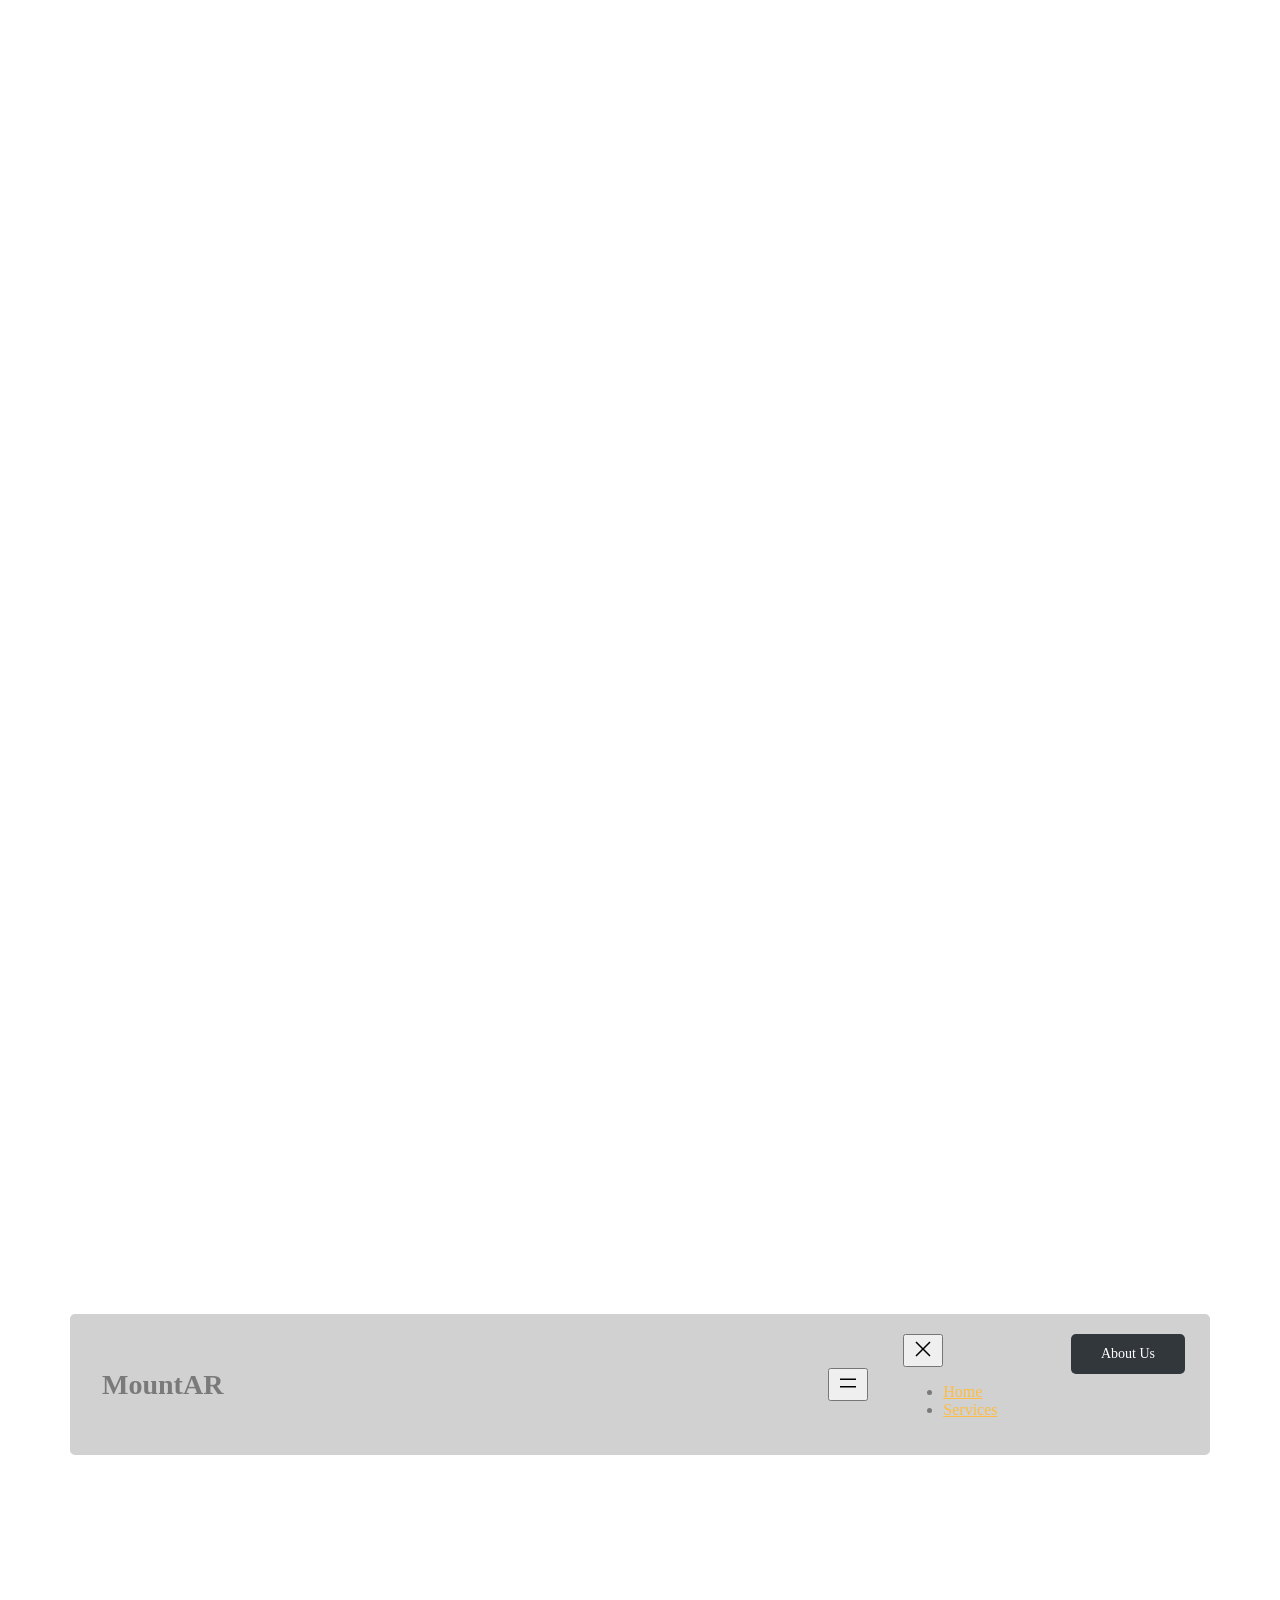
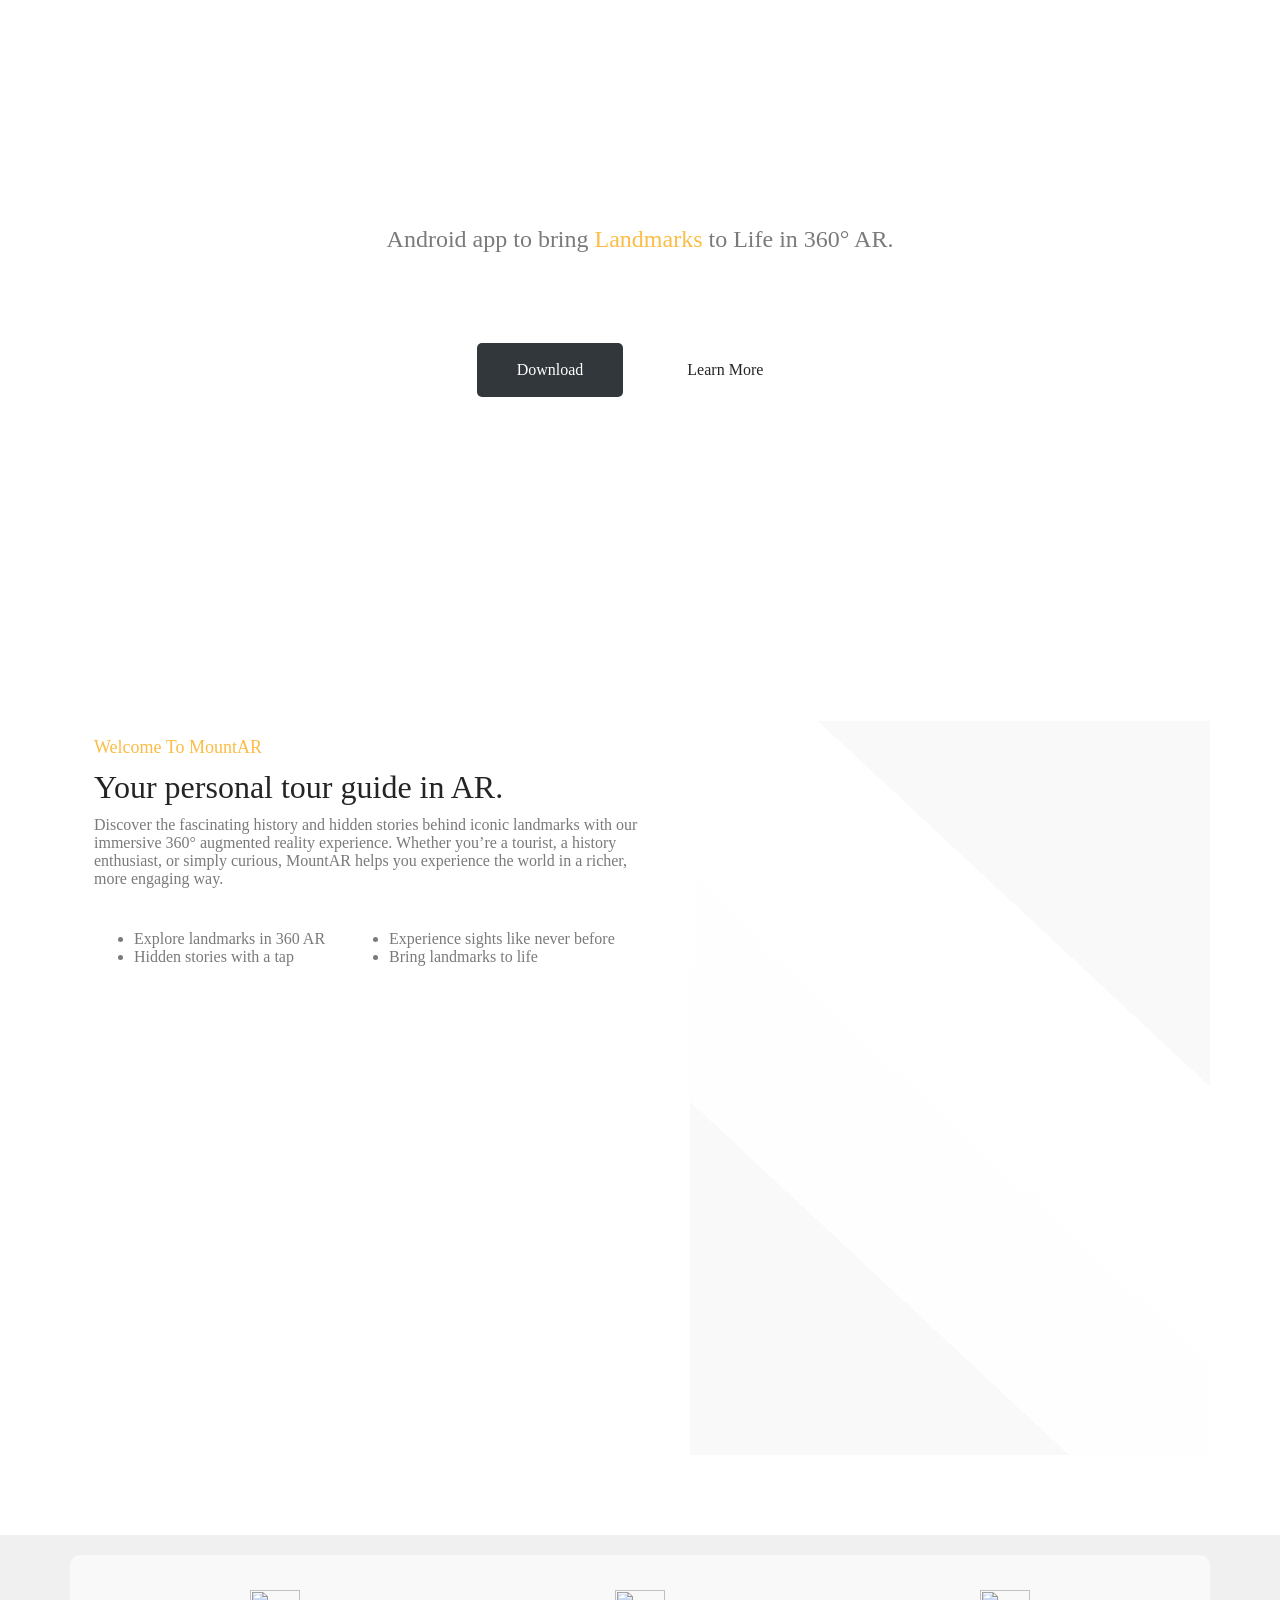
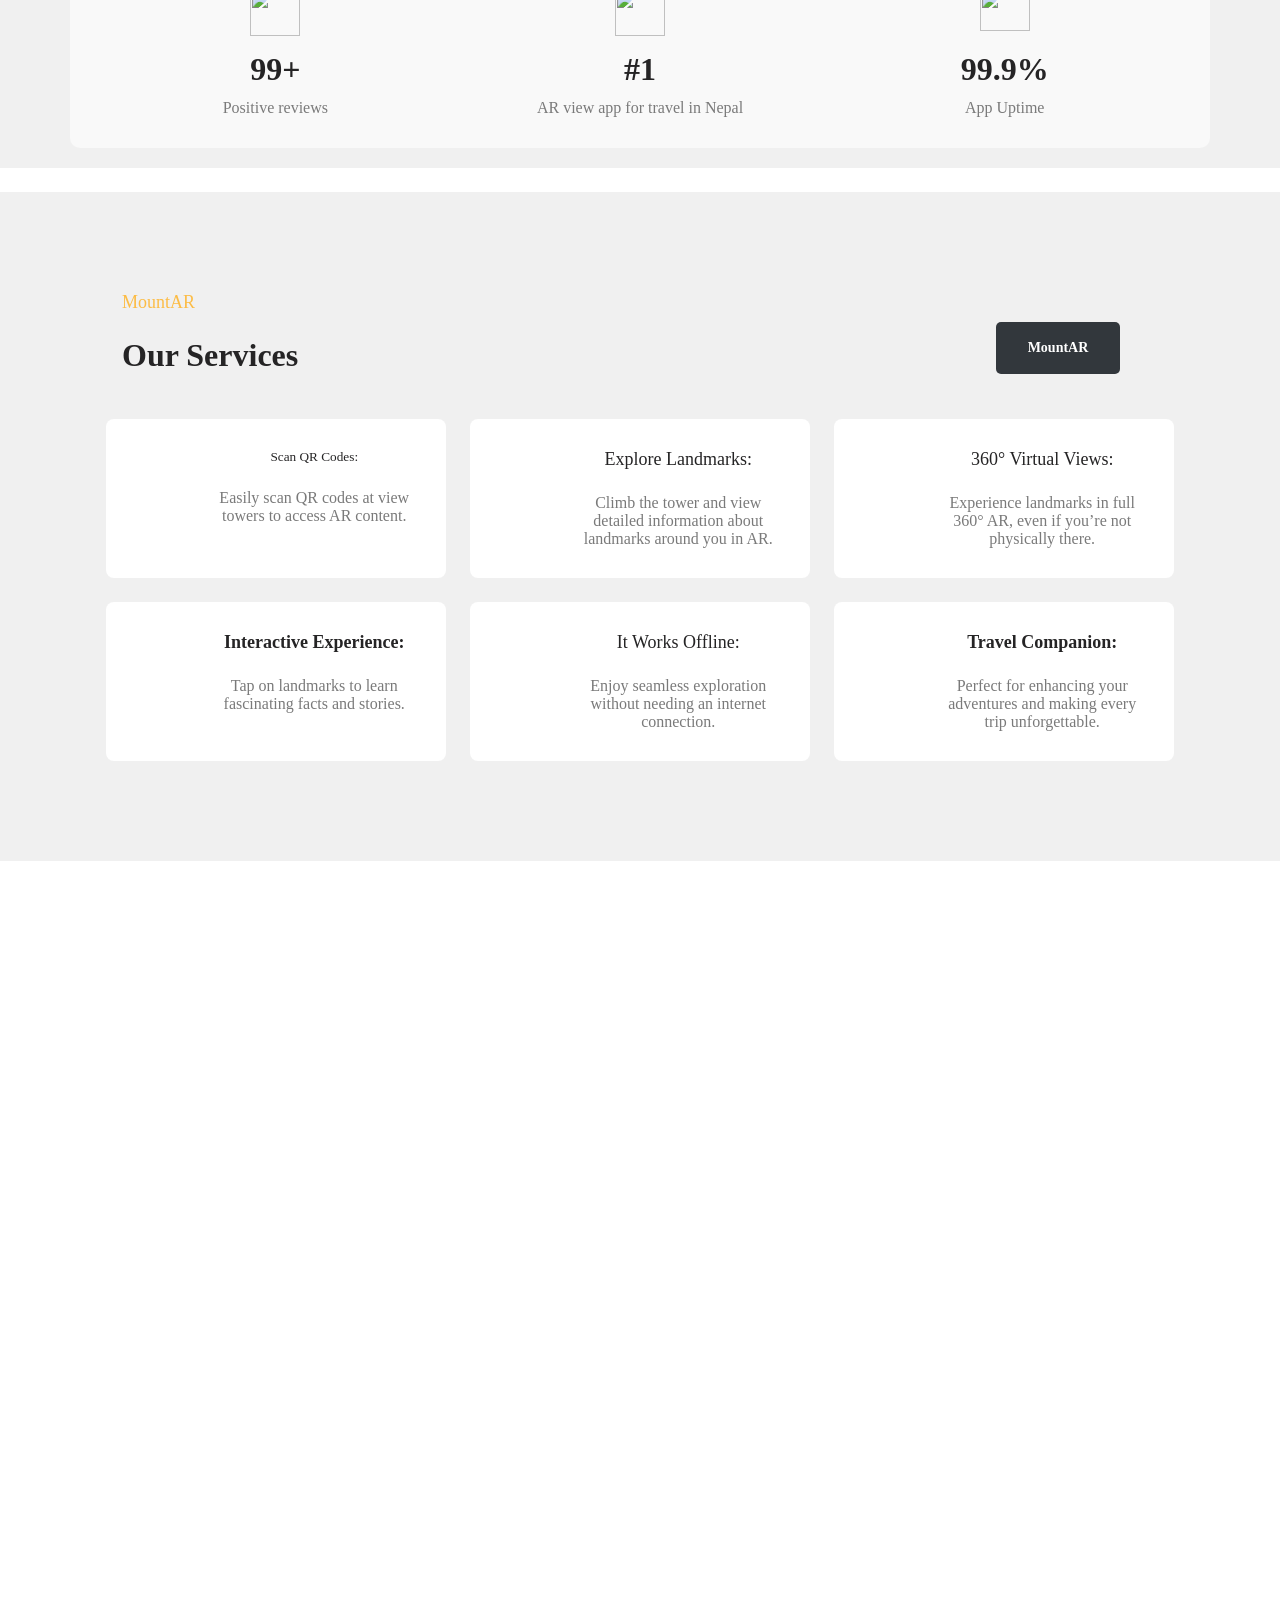
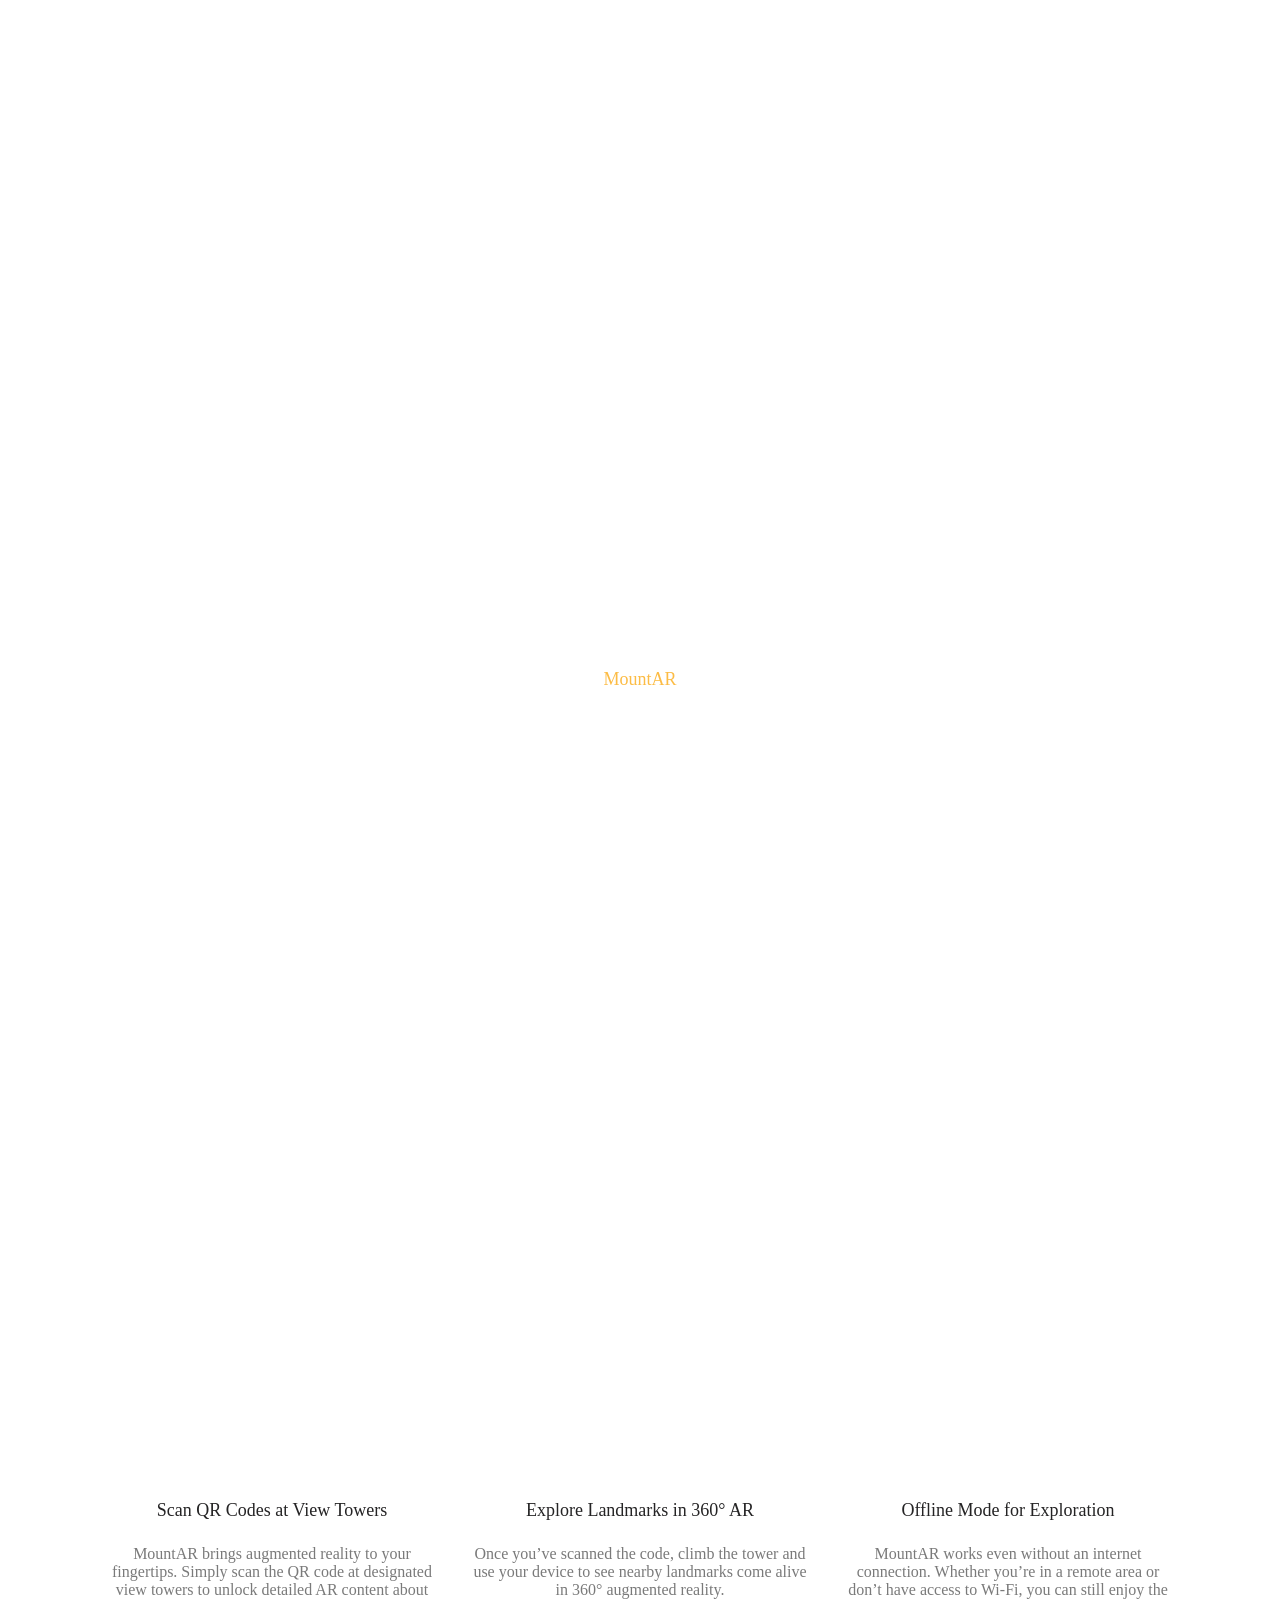
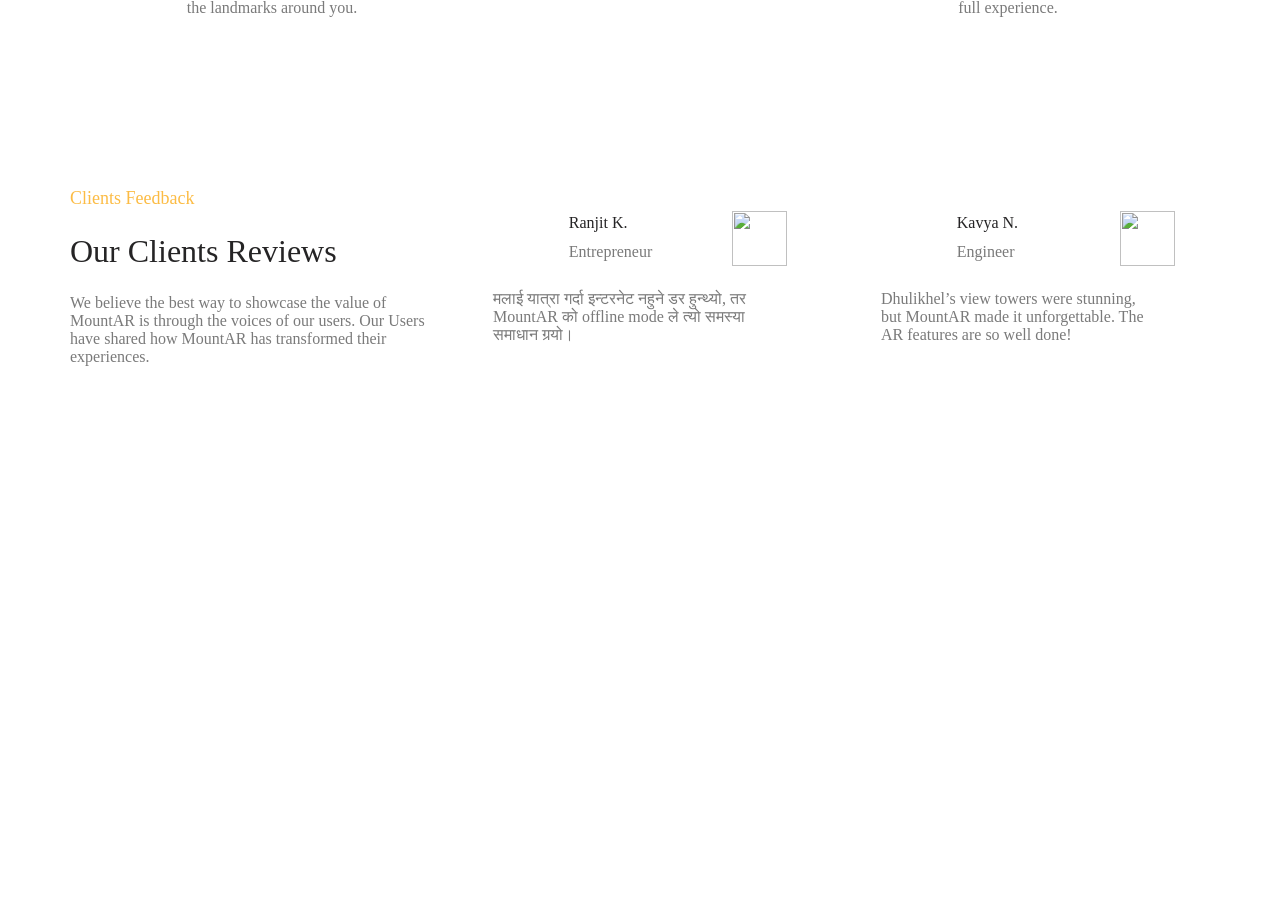
==== commit 5b761bbb: "added download link" ====
--- a/index.html
+++ b/index.html
@@ -61,7 +61,7 @@
   height: 100%;
   padding: 20px 20px 10px;
 }</style>
-<style id="core-block-supports-inline-css">.wp-container-core-group-is-layout-1 > :where(:not(.alignleft):not(.alignright):not(.alignfull)){max-width:1140px;margin-left:auto !important;margin-right:auto !important;}.wp-container-core-group-is-layout-1 > .alignwide{max-width:1140px;}.wp-container-core-group-is-layout-1 .alignfull{max-width:none;}.wp-container-core-navigation-is-layout-1{gap:35px;justify-content:flex-end;}.wp-container-core-buttons-is-layout-1{justify-content:flex-end;}.wp-container-core-columns-is-layout-1{flex-wrap:nowrap;}.wp-container-core-group-is-layout-2 > :where(:not(.alignleft):not(.alignright):not(.alignfull)){max-width:1140px;margin-left:auto !important;margin-right:auto !important;}.wp-container-core-group-is-layout-2 > .alignwide{max-width:1140px;}.wp-container-core-group-is-layout-2 .alignfull{max-width:none;}.wp-elements-43330c8e3bb9f1fd082fa3c5f9624e9d a:where(:not(.wp-element-button)){color:var(--wp--preset--color--secondary);}.wp-container-core-columns-is-layout-2{flex-wrap:nowrap;}.wp-container-core-group-is-layout-3 > :where(:not(.alignleft):not(.alignright):not(.alignfull)){max-width:570px;margin-left:auto !important;margin-right:auto !important;}.wp-container-core-group-is-layout-3 > .alignwide{max-width:570px;}.wp-container-core-group-is-layout-3 .alignfull{max-width:none;}.wp-container-core-buttons-is-layout-2{justify-content:center;}.wp-container-core-group-is-layout-4{flex-wrap:nowrap;justify-content:center;}.wp-container-core-columns-is-layout-3{flex-wrap:nowrap;}.wp-container-core-column-is-layout-6 > :where(:not(.alignleft):not(.alignright):not(.alignfull)){max-width:1140px;margin-left:auto !important;margin-right:auto !important;}.wp-container-core-column-is-layout-6 > .alignwide{max-width:1140px;}.wp-container-core-column-is-layout-6 .alignfull{max-width:none;}.wp-container-core-columns-is-layout-4{flex-wrap:nowrap;}.wp-container-core-group-is-layout-6 > :where(:not(.alignleft):not(.alignright):not(.alignfull)){max-width:890px;margin-left:auto !important;margin-right:auto !important;}.wp-container-core-group-is-layout-6 > .alignwide{max-width:890px;}.wp-container-core-group-is-layout-6 .alignfull{max-width:none;}.wp-container-core-group-is-layout-8{flex-wrap:nowrap;}.wp-container-core-column-is-layout-7 > *{margin-block-start:0;margin-block-end:0;}.wp-container-core-column-is-layout-7 > * + *{margin-block-start:var(--wp--preset--spacing--30);margin-block-end:0;}.wp-container-core-columns-is-layout-5{flex-wrap:nowrap;}.wp-container-core-group-is-layout-9 > :where(:not(.alignleft):not(.alignright):not(.alignfull)){max-width:1140px;margin-left:auto !important;margin-right:auto !important;}.wp-container-core-group-is-layout-9 > .alignwide{max-width:1140px;}.wp-container-core-group-is-layout-9 .alignfull{max-width:none;}.wp-container-core-columns-is-layout-6{flex-wrap:nowrap;}.wp-container-core-group-is-layout-11 > :where(:not(.alignleft):not(.alignright):not(.alignfull)){max-width:1140px;margin-left:auto !important;margin-right:auto !important;}.wp-container-core-group-is-layout-11 > .alignwide{max-width:1140px;}.wp-container-core-group-is-layout-11 .alignfull{max-width:none;}.wp-container-core-columns-is-layout-7{flex-wrap:nowrap;}.wp-container-core-buttons-is-layout-3{justify-content:center;}.wp-container-core-columns-is-layout-8{flex-wrap:nowrap;}.wp-container-core-columns-is-layout-9{flex-wrap:nowrap;}.wp-container-core-columns-is-layout-10{flex-wrap:nowrap;}.wp-container-core-columns-is-layout-11{flex-wrap:nowrap;}.wp-container-core-columns-is-layout-12{flex-wrap:nowrap;}.wp-container-core-columns-is-layout-13{flex-wrap:nowrap;}.wp-container-core-columns-is-layout-14{flex-wrap:nowrap;}.wp-container-core-columns-is-layout-15{flex-wrap:nowrap;}.wp-container-core-columns-is-layout-16{flex-wrap:nowrap;}.wp-container-core-columns-is-layout-17{flex-wrap:nowrap;}.wp-container-core-group-is-layout-21 > :where(:not(.alignleft):not(.alignright):not(.alignfull)){max-width:1140px;margin-left:auto !important;margin-right:auto !important;}.wp-container-core-group-is-layout-21 > .alignwide{max-width:1140px;}.wp-container-core-group-is-layout-21 .alignfull{max-width:none;}.wp-container-core-group-is-layout-22 > :where(:not(.alignleft):not(.alignright):not(.alignfull)){max-width:550px;margin-left:auto !important;margin-right:auto !important;}.wp-container-core-group-is-layout-22 > .alignwide{max-width:550px;}.wp-container-core-group-is-layout-22 .alignfull{max-width:none;}.wp-container-core-columns-is-layout-18{flex-wrap:nowrap;}.wp-container-core-group-is-layout-23 > :where(:not(.alignleft):not(.alignright):not(.alignfull)){max-width:1140px;margin-left:auto !important;margin-right:auto !important;}.wp-container-core-group-is-layout-23 > .alignwide{max-width:1140px;}.wp-container-core-group-is-layout-23 .alignfull{max-width:none;}.wp-container-core-columns-is-layout-19{flex-wrap:nowrap;}.wp-container-core-group-is-layout-25 > :where(:not(.alignleft):not(.alignright):not(.alignfull)){max-width:1140px;margin-left:auto !important;margin-right:auto !important;}.wp-container-core-group-is-layout-25 > .alignwide{max-width:1140px;}.wp-container-core-group-is-layout-25 .alignfull{max-width:none;}.wp-container-core-group-is-layout-25 > .alignfull{margin-right:calc(35px * -1);margin-left:calc(35px * -1);}.wp-container-core-column-is-layout-39 > :where(:not(.alignleft):not(.alignright):not(.alignfull)){max-width:1140px;margin-left:auto !important;margin-right:auto !important;}.wp-container-core-column-is-layout-39 > .alignwide{max-width:1140px;}.wp-container-core-column-is-layout-39 .alignfull{max-width:none;}.wp-container-core-columns-is-layout-20{flex-wrap:nowrap;}.wp-container-core-columns-is-layout-21{flex-wrap:nowrap;}.wp-container-core-columns-is-layout-22{flex-wrap:nowrap;}.wp-container-core-columns-is-layout-23{flex-wrap:nowrap;}.wp-container-core-columns-is-layout-24{flex-wrap:nowrap;}.wp-container-core-columns-is-layout-25{flex-wrap:nowrap;}.wp-container-core-group-is-layout-33 > :where(:not(.alignleft):not(.alignright):not(.alignfull)){max-width:1140px;margin-left:auto !important;margin-right:auto !important;}.wp-container-core-group-is-layout-33 > .alignwide{max-width:1140px;}.wp-container-core-group-is-layout-33 .alignfull{max-width:none;}.wp-container-core-columns-is-layout-26{flex-wrap:nowrap;}.wp-container-core-columns-is-layout-27{flex-wrap:nowrap;}.wp-container-core-group-is-layout-35 > :where(:not(.alignleft):not(.alignright):not(.alignfull)){max-width:600px;margin-left:auto !important;margin-right:auto !important;}.wp-container-core-group-is-layout-35 > .alignwide{max-width:600px;}.wp-container-core-group-is-layout-35 .alignfull{max-width:none;}.wp-container-core-buttons-is-layout-4{justify-content:center;}.wp-container-core-columns-is-layout-28{flex-wrap:nowrap;}.wp-container-core-group-is-layout-36 > :where(:not(.alignleft):not(.alignright):not(.alignfull)){max-width:1140px;margin-left:auto !important;margin-right:auto !important;}.wp-container-core-group-is-layout-36 > .alignwide{max-width:1140px;}.wp-container-core-group-is-layout-36 .alignfull{max-width:none;}.wp-elements-0c39e6809bc3bf9a19b702dbe16bcd4a a:where(:not(.wp-element-button)){color:var(--wp--preset--color--third);}.wp-elements-a12d8e1bd612000d2f2bdb00f1942a3e a:where(:not(.wp-element-button)){color:var(--wp--preset--color--third);}.wp-elements-a9792ce92b51ce98382b22eb74e39cc1 a:where(:not(.wp-element-button)){color:var(--wp--preset--color--third);}.wp-elements-cb6f12f0ef80e01966aa7ce271de4298 a:where(:not(.wp-element-button)){color:var(--wp--preset--color--exjbq-m);}.wp-elements-57fbe5b5499c8677c2f4ab67d213181e a:where(:not(.wp-element-button)){color:var(--wp--preset--color--lp-2-w-hl);}.wp-container-core-columns-is-layout-29{flex-wrap:nowrap;}.wp-container-core-group-is-layout-38 > :where(:not(.alignleft):not(.alignright):not(.alignfull)){max-width:1140px;margin-left:auto !important;margin-right:auto !important;}.wp-container-core-group-is-layout-38 > .alignwide{max-width:1140px;}.wp-container-core-group-is-layout-38 .alignfull{max-width:none;}</style>
+<style id="core-block-supports-inline-css">.wp-container-core-group-is-layout-1 > :where(:not(.alignleft):not(.alignright):not(.alignfull)){max-width:1140px;margin-left:auto !important;margin-right:auto !important;}.wp-container-core-group-is-layout-1 > .alignwide{max-width:1140px;}.wp-container-core-group-is-layout-1 .alignfull{max-width:none;}.wp-container-core-navigation-is-layout-1{gap:35px;justify-content:flex-end;}.wp-container-core-buttons-is-layout-1{justify-content:flex-end;}.wp-container-core-columns-is-layout-1{flex-wrap:nowrap;}.wp-container-core-group-is-layout-2 > :where(:not(.alignleft):not(.alignright):not(.alignfull)){max-width:1140px;margin-left:auto !important;margin-right:auto !important;}.wp-container-core-group-is-layout-2 > .alignwide{max-width:1140px;}.wp-container-core-group-is-layout-2 .alignfull{max-width:none;}.wp-elements-21b857ddf4ec169f5824a647a70ff33d a:where(:not(.wp-element-button)){color:var(--wp--preset--color--secondary);}.wp-container-core-columns-is-layout-2{flex-wrap:nowrap;}.wp-container-core-group-is-layout-3 > :where(:not(.alignleft):not(.alignright):not(.alignfull)){max-width:570px;margin-left:auto !important;margin-right:auto !important;}.wp-container-core-group-is-layout-3 > .alignwide{max-width:570px;}.wp-container-core-group-is-layout-3 .alignfull{max-width:none;}.wp-container-core-buttons-is-layout-2{justify-content:center;}.wp-container-core-group-is-layout-4{flex-wrap:nowrap;justify-content:center;}.wp-container-core-columns-is-layout-3{flex-wrap:nowrap;}.wp-container-core-column-is-layout-6 > :where(:not(.alignleft):not(.alignright):not(.alignfull)){max-width:1140px;margin-left:auto !important;margin-right:auto !important;}.wp-container-core-column-is-layout-6 > .alignwide{max-width:1140px;}.wp-container-core-column-is-layout-6 .alignfull{max-width:none;}.wp-container-core-columns-is-layout-4{flex-wrap:nowrap;}.wp-container-core-group-is-layout-6 > :where(:not(.alignleft):not(.alignright):not(.alignfull)){max-width:890px;margin-left:auto !important;margin-right:auto !important;}.wp-container-core-group-is-layout-6 > .alignwide{max-width:890px;}.wp-container-core-group-is-layout-6 .alignfull{max-width:none;}.wp-container-core-group-is-layout-8{flex-wrap:nowrap;}.wp-container-core-column-is-layout-7 > *{margin-block-start:0;margin-block-end:0;}.wp-container-core-column-is-layout-7 > * + *{margin-block-start:var(--wp--preset--spacing--30);margin-block-end:0;}.wp-container-core-columns-is-layout-5{flex-wrap:nowrap;}.wp-container-core-group-is-layout-9 > :where(:not(.alignleft):not(.alignright):not(.alignfull)){max-width:1140px;margin-left:auto !important;margin-right:auto !important;}.wp-container-core-group-is-layout-9 > .alignwide{max-width:1140px;}.wp-container-core-group-is-layout-9 .alignfull{max-width:none;}.wp-container-core-columns-is-layout-6{flex-wrap:nowrap;}.wp-container-core-group-is-layout-11 > :where(:not(.alignleft):not(.alignright):not(.alignfull)){max-width:1140px;margin-left:auto !important;margin-right:auto !important;}.wp-container-core-group-is-layout-11 > .alignwide{max-width:1140px;}.wp-container-core-group-is-layout-11 .alignfull{max-width:none;}.wp-container-core-columns-is-layout-7{flex-wrap:nowrap;}.wp-container-core-buttons-is-layout-3{justify-content:center;}.wp-container-core-columns-is-layout-8{flex-wrap:nowrap;}.wp-container-core-columns-is-layout-9{flex-wrap:nowrap;}.wp-container-core-columns-is-layout-10{flex-wrap:nowrap;}.wp-container-core-columns-is-layout-11{flex-wrap:nowrap;}.wp-container-core-columns-is-layout-12{flex-wrap:nowrap;}.wp-container-core-columns-is-layout-13{flex-wrap:nowrap;}.wp-container-core-columns-is-layout-14{flex-wrap:nowrap;}.wp-container-core-columns-is-layout-15{flex-wrap:nowrap;}.wp-container-core-columns-is-layout-16{flex-wrap:nowrap;}.wp-container-core-columns-is-layout-17{flex-wrap:nowrap;}.wp-container-core-group-is-layout-21 > :where(:not(.alignleft):not(.alignright):not(.alignfull)){max-width:1140px;margin-left:auto !important;margin-right:auto !important;}.wp-container-core-group-is-layout-21 > .alignwide{max-width:1140px;}.wp-container-core-group-is-layout-21 .alignfull{max-width:none;}.wp-container-core-group-is-layout-22 > :where(:not(.alignleft):not(.alignright):not(.alignfull)){max-width:550px;margin-left:auto !important;margin-right:auto !important;}.wp-container-core-group-is-layout-22 > .alignwide{max-width:550px;}.wp-container-core-group-is-layout-22 .alignfull{max-width:none;}.wp-container-core-columns-is-layout-18{flex-wrap:nowrap;}.wp-container-core-group-is-layout-23 > :where(:not(.alignleft):not(.alignright):not(.alignfull)){max-width:1140px;margin-left:auto !important;margin-right:auto !important;}.wp-container-core-group-is-layout-23 > .alignwide{max-width:1140px;}.wp-container-core-group-is-layout-23 .alignfull{max-width:none;}.wp-container-core-columns-is-layout-19{flex-wrap:nowrap;}.wp-container-core-group-is-layout-25 > :where(:not(.alignleft):not(.alignright):not(.alignfull)){max-width:1140px;margin-left:auto !important;margin-right:auto !important;}.wp-container-core-group-is-layout-25 > .alignwide{max-width:1140px;}.wp-container-core-group-is-layout-25 .alignfull{max-width:none;}.wp-container-core-group-is-layout-25 > .alignfull{margin-right:calc(35px * -1);margin-left:calc(35px * -1);}.wp-container-core-column-is-layout-39 > :where(:not(.alignleft):not(.alignright):not(.alignfull)){max-width:1140px;margin-left:auto !important;margin-right:auto !important;}.wp-container-core-column-is-layout-39 > .alignwide{max-width:1140px;}.wp-container-core-column-is-layout-39 .alignfull{max-width:none;}.wp-container-core-columns-is-layout-20{flex-wrap:nowrap;}.wp-container-core-columns-is-layout-21{flex-wrap:nowrap;}.wp-container-core-columns-is-layout-22{flex-wrap:nowrap;}.wp-container-core-columns-is-layout-23{flex-wrap:nowrap;}.wp-container-core-columns-is-layout-24{flex-wrap:nowrap;}.wp-container-core-columns-is-layout-25{flex-wrap:nowrap;}.wp-container-core-group-is-layout-33 > :where(:not(.alignleft):not(.alignright):not(.alignfull)){max-width:1140px;margin-left:auto !important;margin-right:auto !important;}.wp-container-core-group-is-layout-33 > .alignwide{max-width:1140px;}.wp-container-core-group-is-layout-33 .alignfull{max-width:none;}.wp-container-core-columns-is-layout-26{flex-wrap:nowrap;}.wp-container-core-columns-is-layout-27{flex-wrap:nowrap;}.wp-container-core-group-is-layout-35 > :where(:not(.alignleft):not(.alignright):not(.alignfull)){max-width:600px;margin-left:auto !important;margin-right:auto !important;}.wp-container-core-group-is-layout-35 > .alignwide{max-width:600px;}.wp-container-core-group-is-layout-35 .alignfull{max-width:none;}.wp-container-core-buttons-is-layout-4{justify-content:center;}.wp-container-core-columns-is-layout-28{flex-wrap:nowrap;}.wp-container-core-group-is-layout-36 > :where(:not(.alignleft):not(.alignright):not(.alignfull)){max-width:1140px;margin-left:auto !important;margin-right:auto !important;}.wp-container-core-group-is-layout-36 > .alignwide{max-width:1140px;}.wp-container-core-group-is-layout-36 .alignfull{max-width:none;}.wp-elements-0c39e6809bc3bf9a19b702dbe16bcd4a a:where(:not(.wp-element-button)){color:var(--wp--preset--color--third);}.wp-elements-a12d8e1bd612000d2f2bdb00f1942a3e a:where(:not(.wp-element-button)){color:var(--wp--preset--color--third);}.wp-elements-a9792ce92b51ce98382b22eb74e39cc1 a:where(:not(.wp-element-button)){color:var(--wp--preset--color--third);}.wp-elements-cb6f12f0ef80e01966aa7ce271de4298 a:where(:not(.wp-element-button)){color:var(--wp--preset--color--exjbq-m);}.wp-elements-57fbe5b5499c8677c2f4ab67d213181e a:where(:not(.wp-element-button)){color:var(--wp--preset--color--lp-2-w-hl);}.wp-container-core-columns-is-layout-29{flex-wrap:nowrap;}.wp-container-core-group-is-layout-38 > :where(:not(.alignleft):not(.alignright):not(.alignfull)){max-width:1140px;margin-left:auto !important;margin-right:auto !important;}.wp-container-core-group-is-layout-38 > .alignwide{max-width:1140px;}.wp-container-core-group-is-layout-38 .alignfull{max-width:none;}</style>
 <style id="wp-block-template-skip-link-inline-css">.skip-link.screen-reader-text {
 			border: 0;
 			clip: rect(1px,1px,1px,1px);
@@ -124,13 +124,13 @@
 
 
 
-<div class="wp-block-column is-vertically-aligned-center is-layout-flow wp-block-column-is-layout-flow"><nav class="is-responsive items-justified-right hide-mobile wp-block-navigation is-horizontal is-content-justification-right is-layout-flex wp-container-core-navigation-is-layout-1 wp-block-navigation-is-layout-flex" aria-label="Header navigation" data-wp-interactive="core/navigation" data-wp-context='{"overlayOpenedBy":{"click":false,"hover":false,"focus":false},"type":"overlay","roleAttribute":"","ariaLabel":"Menu"}'><button aria-haspopup="dialog" aria-label="Open menu" class="wp-block-navigation__responsive-container-open " data-wp-on-async--click="actions.openMenuOnClick" data-wp-on--keydown="actions.handleMenuKeydown"><svg width="24" height="24" xmlns="http://www.w3.org/2000/svg" viewbox="0 0 24 24" aria-hidden="true" focusable="false"><rect x="4" y="7.5" width="16" height="1.5"></rect><rect x="4" y="15" width="16" height="1.5"></rect></svg></button>
+<div class="wp-block-column is-vertically-aligned-center is-layout-flow wp-block-column-is-layout-flow"><nav class="is-responsive items-justified-right wp-block-navigation is-horizontal is-content-justification-right is-layout-flex wp-container-core-navigation-is-layout-1 wp-block-navigation-is-layout-flex" aria-label="Header navigation" data-wp-interactive="core/navigation" data-wp-context='{"overlayOpenedBy":{"click":false,"hover":false,"focus":false},"type":"overlay","roleAttribute":"","ariaLabel":"Menu"}'><button aria-haspopup="dialog" aria-label="Open menu" class="wp-block-navigation__responsive-container-open " data-wp-on-async--click="actions.openMenuOnClick" data-wp-on--keydown="actions.handleMenuKeydown"><svg width="24" height="24" xmlns="http://www.w3.org/2000/svg" viewbox="0 0 24 24" aria-hidden="true" focusable="false"><rect x="4" y="7.5" width="16" height="1.5"></rect><rect x="4" y="15" width="16" height="1.5"></rect></svg></button>
 				<div class="wp-block-navigation__responsive-container  " id="modal-1" data-wp-class--has-modal-open="state.isMenuOpen" data-wp-class--is-menu-open="state.isMenuOpen" data-wp-watch="callbacks.initMenu" data-wp-on--keydown="actions.handleMenuKeydown" data-wp-on-async--focusout="actions.handleMenuFocusout" tabindex="-1">
 					<div class="wp-block-navigation__responsive-close" tabindex="-1">
 						<div class="wp-block-navigation__responsive-dialog" data-wp-bind--aria-modal="state.ariaModal" data-wp-bind--aria-label="state.ariaLabel" data-wp-bind--role="state.roleAttribute">
 							<button aria-label="Close menu" class="wp-block-navigation__responsive-container-close" data-wp-on-async--click="actions.closeMenuOnClick"><svg xmlns="http://www.w3.org/2000/svg" viewbox="0 0 24 24" width="24" height="24" aria-hidden="true" focusable="false"><path d="m13.06 12 6.47-6.47-1.06-1.06L12 10.94 5.53 4.47 4.47 5.53 10.94 12l-6.47 6.47 1.06 1.06L12 13.06l6.47 6.47 1.06-1.06L13.06 12Z"></path></svg></button>
 							<div class="wp-block-navigation__responsive-container-content" data-wp-watch="callbacks.focusFirstElement" id="modal-1-content">
-								<ul class="wp-block-navigation__container is-responsive items-justified-right hide-mobile wp-block-navigation">
+								<ul class="wp-block-navigation__container is-responsive items-justified-right wp-block-navigation">
 <li class=" wp-block-navigation-item wp-block-navigation-link"><a class="wp-block-navigation-item__content" href="#"><span class="wp-block-navigation-item__label">Home</span></a></li>
 <li class=" wp-block-navigation-item wp-block-navigation-link"><a class="wp-block-navigation-item__content" href="#services"><span class="wp-block-navigation-item__label">Services</span></a></li>
 </ul>
@@ -158,7 +158,11 @@
 
 
 
-<h1 class="wp-block-heading has-text-align-center accountra-animate accountra-move-right accountra-delay-3 has-third-color has-text-color has-link-color wp-elements-43330c8e3bb9f1fd082fa3c5f9624e9d" style="margin-right:0px;font-size:52px;font-style:normal;font-weight:500;text-transform:capitalize">MountAR: Android app to bring <mark style="background-color:rgba(0, 0, 0, 0)" class="has-inline-color has-secondary-color">Landmarks</mark> to Life in 360° AR. </h1>
+<h1 class="wp-block-heading has-text-align-center accountra-animate accountra-move-right accountra-delay-3 has-third-color has-text-color has-link-color wp-elements-21b857ddf4ec169f5824a647a70ff33d" style="margin-right:0px;font-size:52px;font-style:normal;font-weight:500;text-transform:capitalize">MountAR</h1>
+
+
+
+<p class="has-text-align-center has-large-font-size">Android app to bring <mark style="background-color:rgba(0, 0, 0, 0)" class="has-inline-color has-secondary-color">Landmarks</mark> to Life in 360° AR.</p>
 
 
 
@@ -177,7 +181,7 @@
 <div class="wp-block-column is-layout-flow wp-block-column-is-layout-flow">
 <div class="wp-block-group is-content-justification-center is-nowrap is-layout-flex wp-container-core-group-is-layout-4 wp-block-group-is-layout-flex">
 <div class="wp-block-buttons is-content-justification-center is-layout-flex wp-container-core-buttons-is-layout-2 wp-block-buttons-is-layout-flex">
-<div class="wp-block-button has-custom-font-size is-style-custombuttonone accountra-animate accountra-move-right accountra-delay-10 has-helvetica-arial-font-family has-tiny-font-size"><a class="wp-block-button__link wp-element-button" href="#" style="border-radius:5px;padding-top:18px;padding-right:40px;padding-bottom:18px;padding-left:40px">Download</a></div>
+<div class="wp-block-button has-custom-font-size is-style-custombuttonone accountra-animate accountra-move-right accountra-delay-10 has-helvetica-arial-font-family has-tiny-font-size"><a class="wp-block-button__link wp-element-button" href="https://github.com/ganymede451/mountARdownload/archive/main.zip" style="border-radius:5px;padding-top:18px;padding-right:40px;padding-bottom:18px;padding-left:40px">Download</a></div>
 
 
 
@@ -685,7 +689,7 @@
 
 
 <div class="wp-block-buttons accountra-animate accountra-move-up accountra-delay-5 is-content-justification-center is-layout-flex wp-container-core-buttons-is-layout-4 wp-block-buttons-is-layout-flex">
-<div class="wp-block-button has-custom-font-size is-style-custombuttonfill is-style-custombuttonone has-helvetica-arial-font-family has-tiny-font-size"><a class="wp-block-button__link wp-element-button" href="#" style="border-radius:5px;padding-top:18px;padding-right:40px;padding-bottom:18px;padding-left:40px">Download</a></div>
+<div class="wp-block-button has-custom-font-size is-style-custombuttonfill is-style-custombuttonone has-helvetica-arial-font-family has-tiny-font-size"><a class="wp-block-button__link wp-element-button" href="https://github.com/ganymede451/mountARdownload/archive/main.zip" style="border-radius:5px;padding-top:18px;padding-right:40px;padding-bottom:18px;padding-left:40px">Download</a></div>
 </div>
 </div>
 </div>
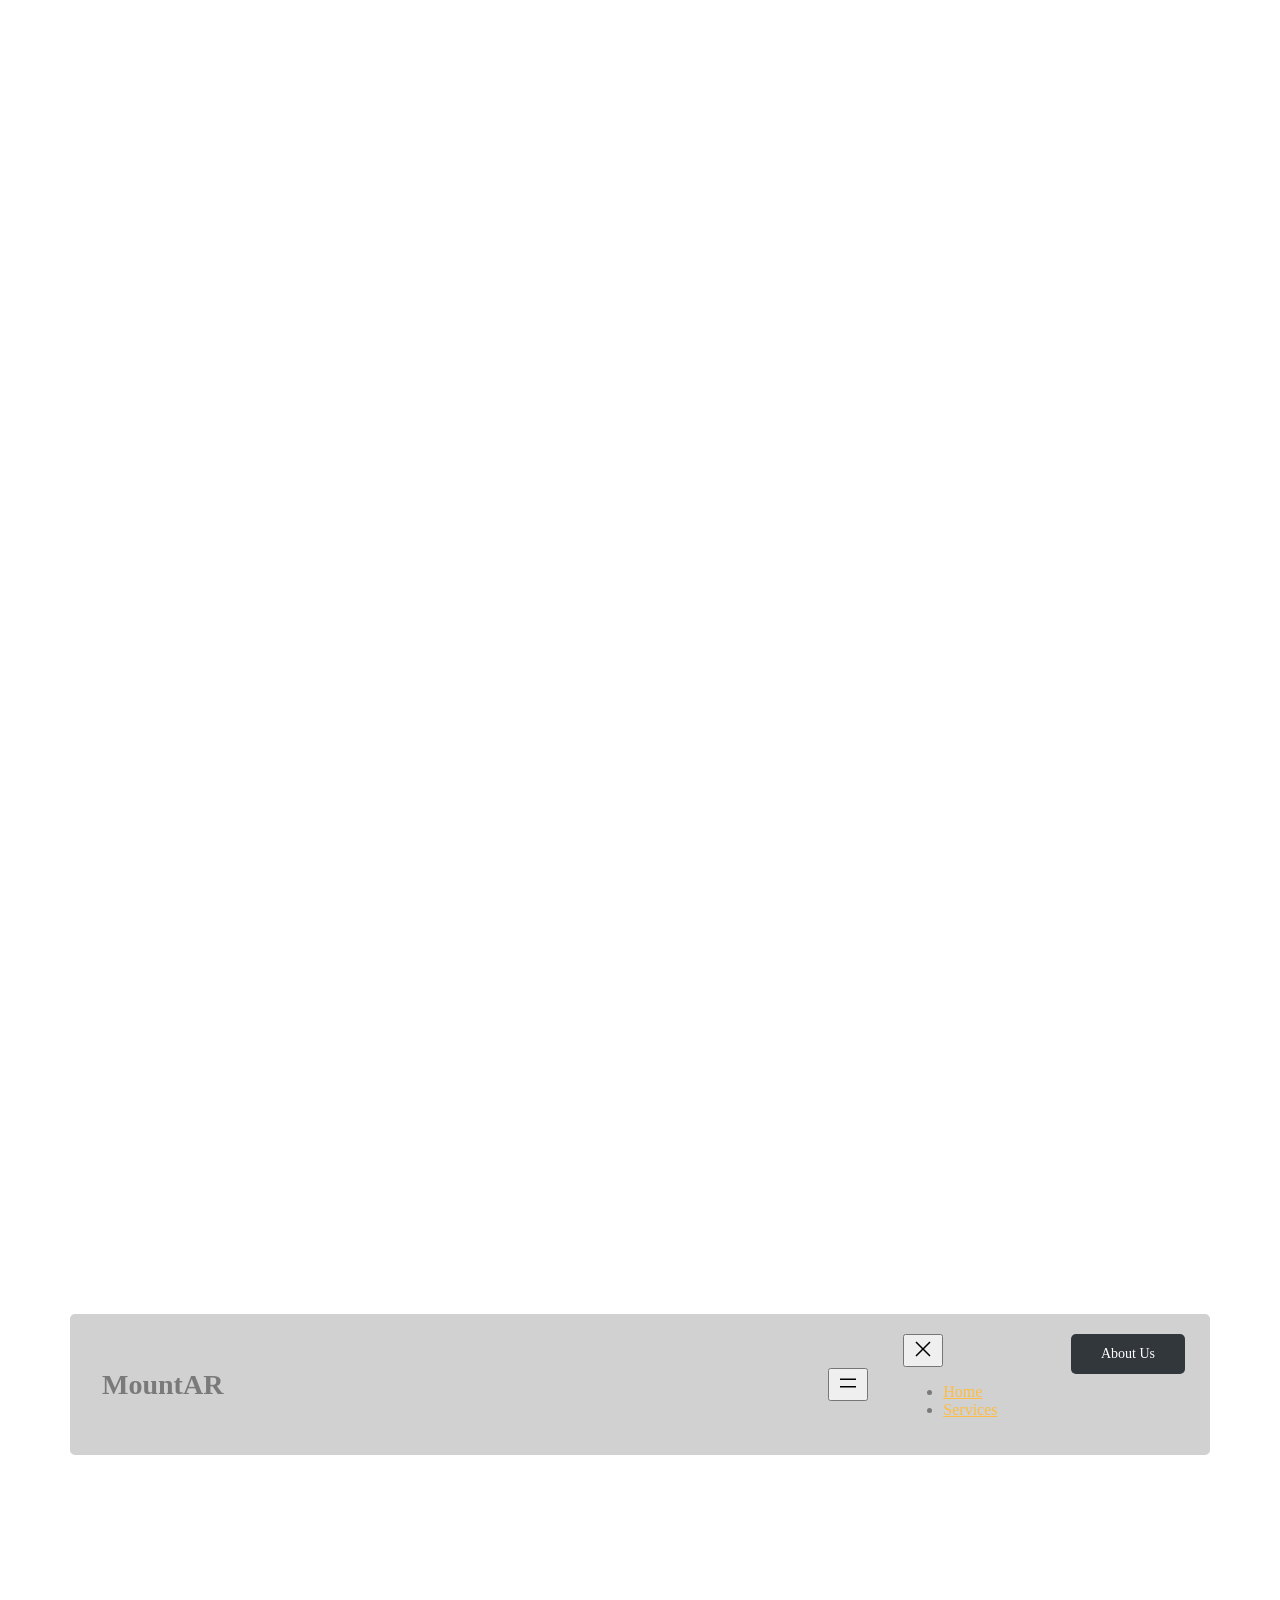
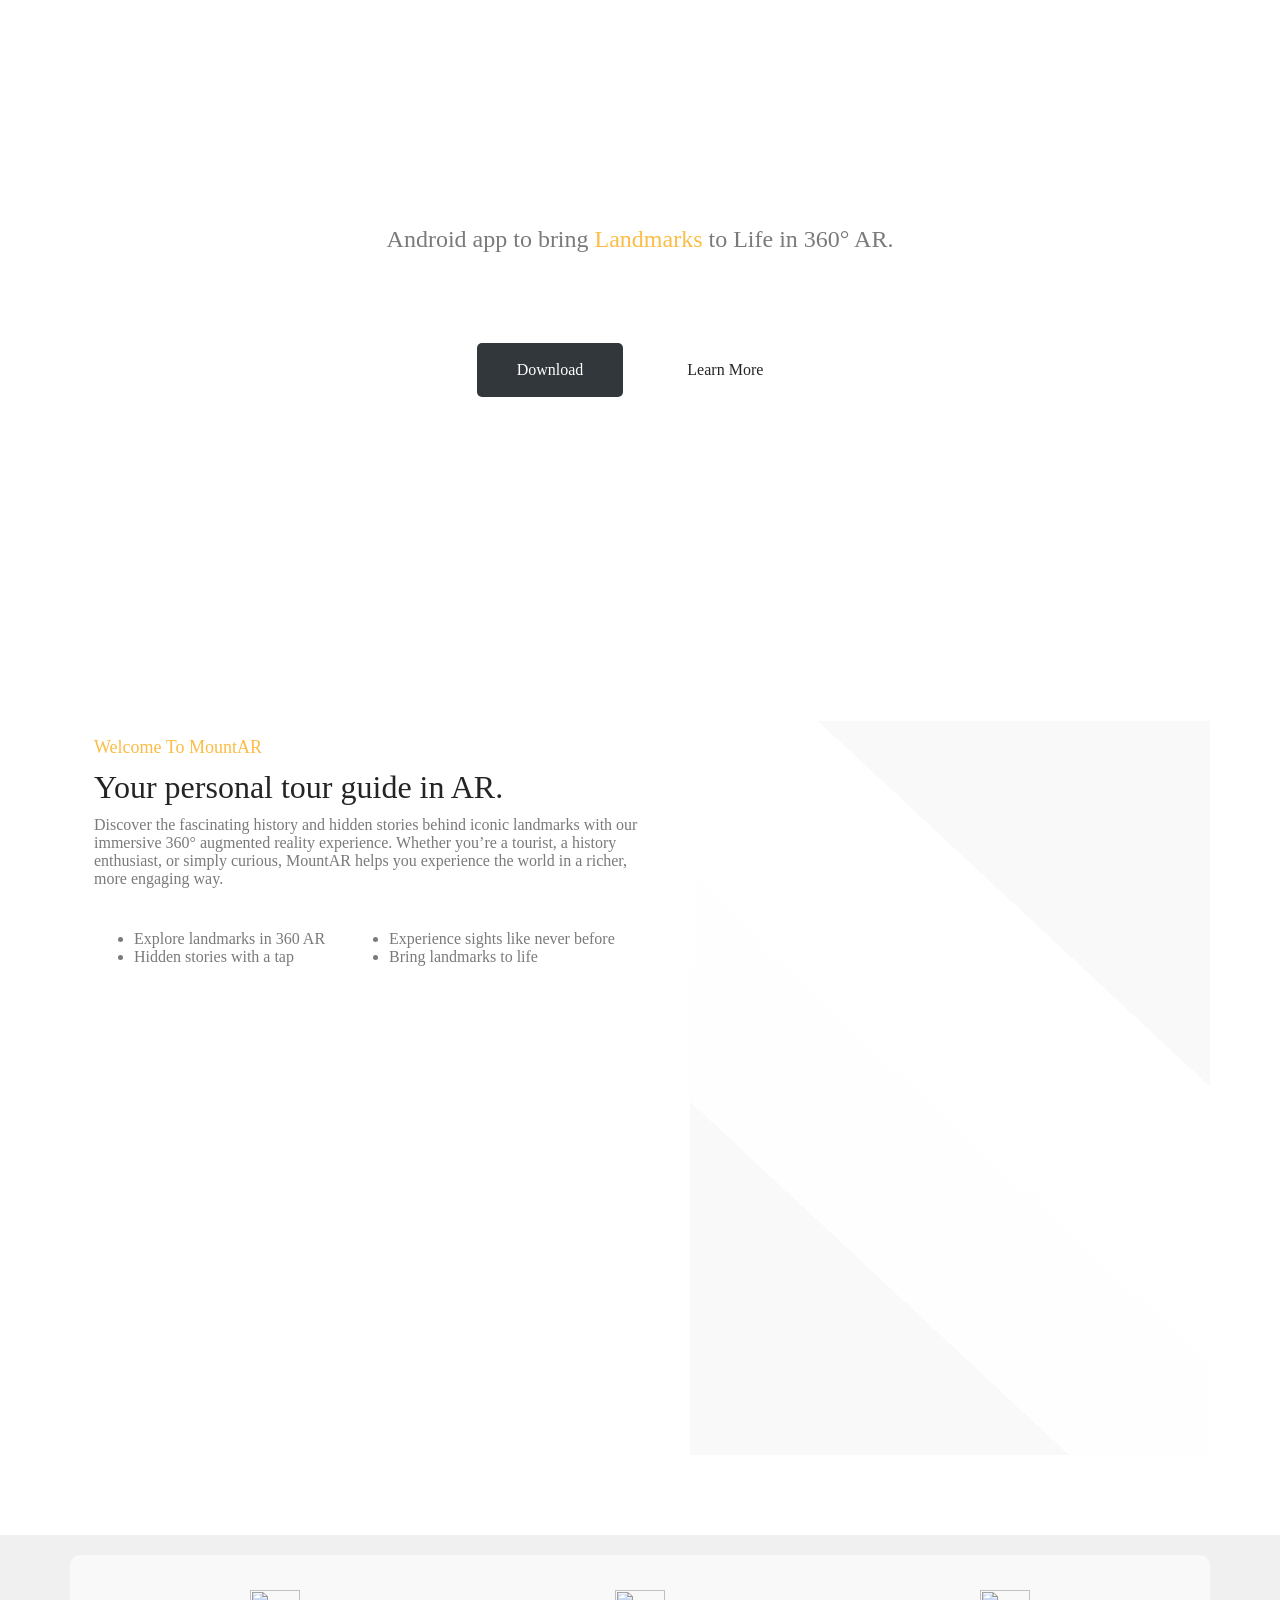
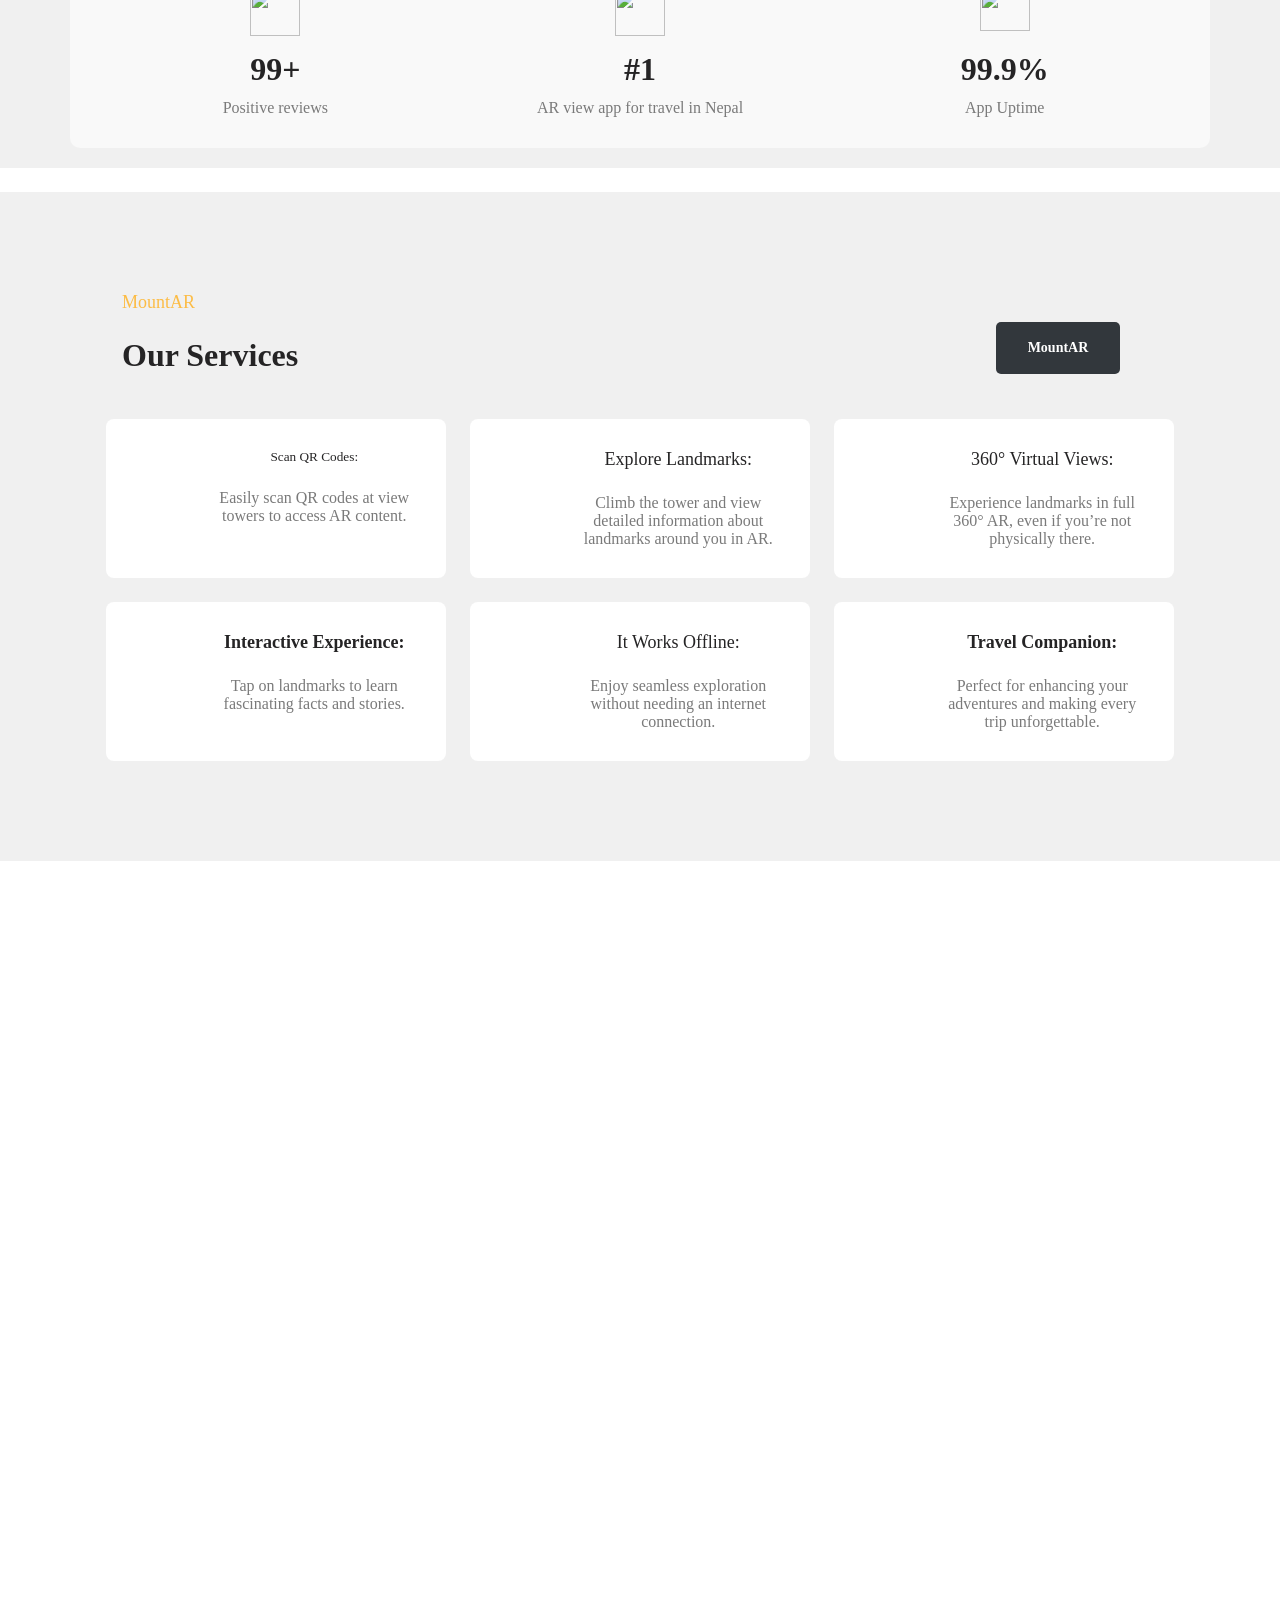
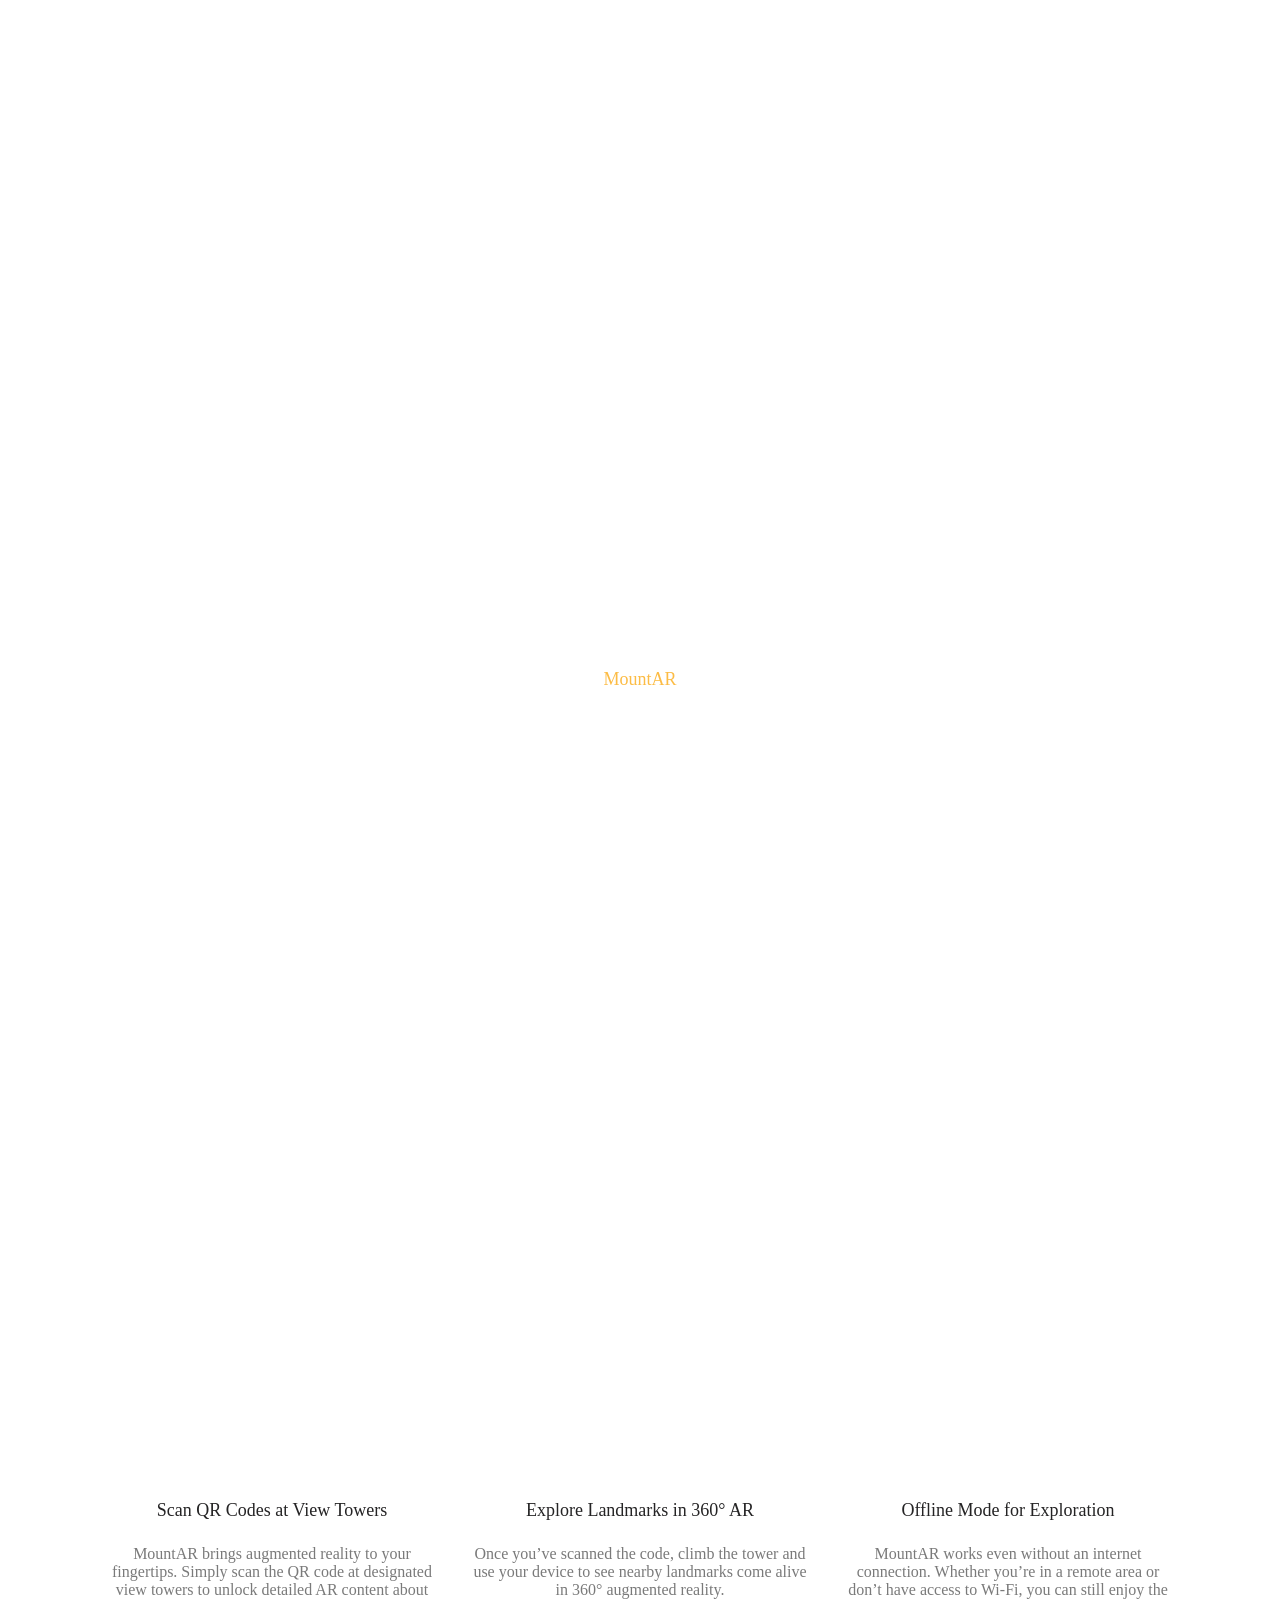
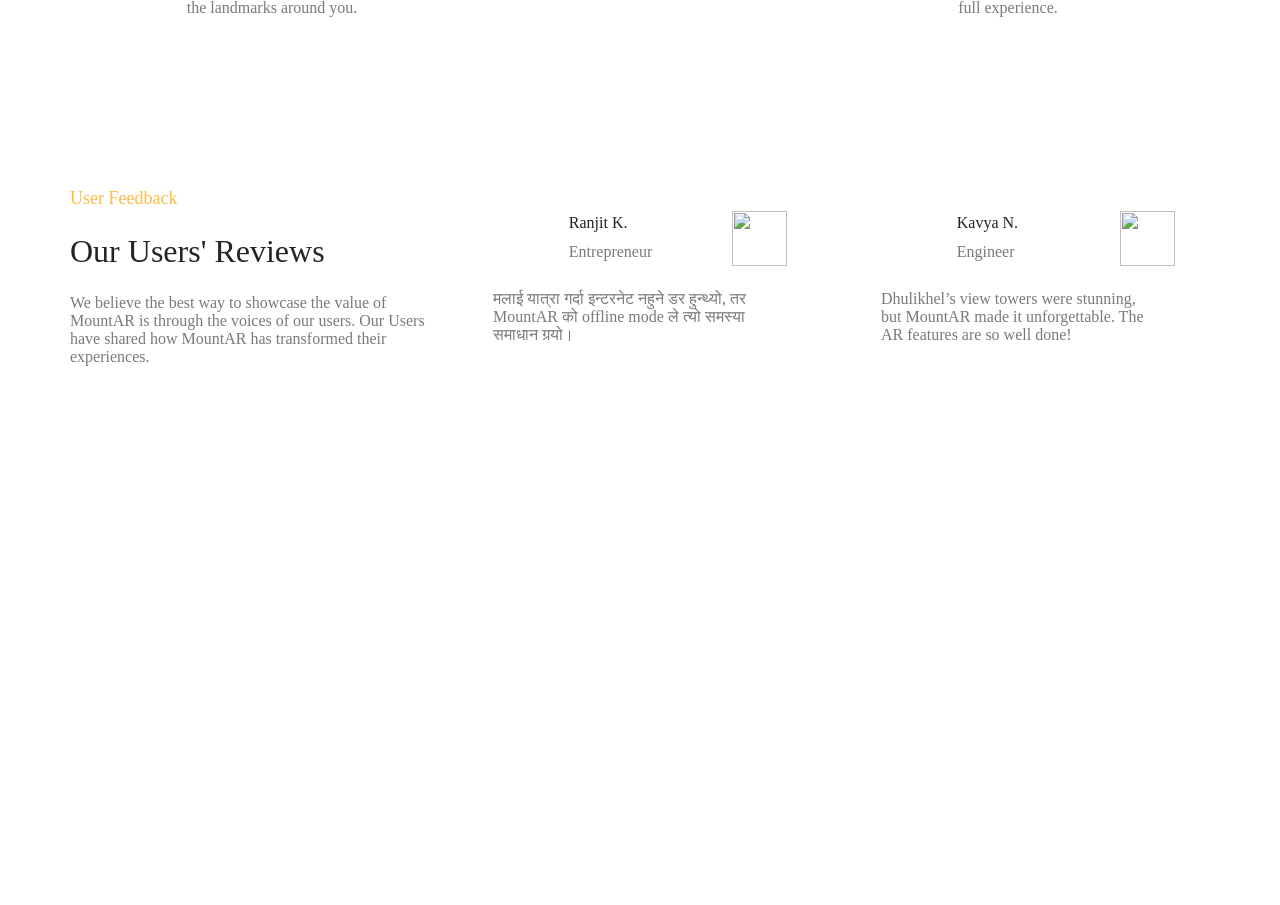
==== commit c9f5fac4: "ui change" ====
--- a/index.html
+++ b/index.html
@@ -181,7 +181,7 @@
 <div class="wp-block-column is-layout-flow wp-block-column-is-layout-flow">
 <div class="wp-block-group is-content-justification-center is-nowrap is-layout-flex wp-container-core-group-is-layout-4 wp-block-group-is-layout-flex">
 <div class="wp-block-buttons is-content-justification-center is-layout-flex wp-container-core-buttons-is-layout-2 wp-block-buttons-is-layout-flex">
-<div class="wp-block-button has-custom-font-size is-style-custombuttonone accountra-animate accountra-move-right accountra-delay-10 has-helvetica-arial-font-family has-tiny-font-size"><a class="wp-block-button__link wp-element-button" href="https://github.com/ganymede451/mountARdownload/archive/main.zip" style="border-radius:5px;padding-top:18px;padding-right:40px;padding-bottom:18px;padding-left:40px">Download</a></div>
+<div class="wp-block-button has-custom-font-size is-style-custombuttonone accountra-animate accountra-move-right accountra-delay-10 has-helvetica-arial-font-family has-tiny-font-size"><a class="wp-block-button__link wp-element-button" href="https://github.com/ganymede451/mountARdownload/raw/refs/heads/main/MountAR.apk" style="border-radius:5px;padding-top:18px;padding-right:40px;padding-bottom:18px;padding-left:40px">Download</a></div>
 
 
 
@@ -564,11 +564,11 @@
 <div class="wp-block-group has-background is-layout-constrained wp-container-core-group-is-layout-33 wp-block-group-is-layout-constrained" style="padding-top:100px;padding-bottom:100px">
 <div class="wp-block-columns are-vertically-aligned-center is-layout-flex wp-container-core-columns-is-layout-25 wp-block-columns-is-layout-flex">
 <div class="wp-block-column is-vertically-aligned-center is-layout-flow wp-block-column-is-layout-flow">
-<h5 class="wp-block-heading accountra-animate accountra-move-right accountra-delay-1 has-secondary-color has-text-color has-small-font-size" style="margin-top:0px;margin-right:0px;margin-bottom:0px;margin-left:0px;font-style:normal;font-weight:500">Clients Feedback</h5>
-
-
-
-<h2 class="wp-block-heading accountra-animate accountra-move-right accountra-delay-3 has-text-color" style="color:#252425;font-size:32px;font-style:normal;font-weight:500">Our Clients Reviews</h2>
+<h5 class="wp-block-heading accountra-animate accountra-move-right accountra-delay-1 has-secondary-color has-text-color has-small-font-size" style="margin-top:0px;margin-right:0px;margin-bottom:0px;margin-left:0px;font-style:normal;font-weight:500">User Feedback</h5>
+
+
+
+<h2 class="wp-block-heading accountra-animate accountra-move-right accountra-delay-3 has-text-color" style="color:#252425;font-size:32px;font-style:normal;font-weight:500">Our Users' Reviews</h2>
 
 
 
@@ -689,7 +689,7 @@
 
 
 <div class="wp-block-buttons accountra-animate accountra-move-up accountra-delay-5 is-content-justification-center is-layout-flex wp-container-core-buttons-is-layout-4 wp-block-buttons-is-layout-flex">
-<div class="wp-block-button has-custom-font-size is-style-custombuttonfill is-style-custombuttonone has-helvetica-arial-font-family has-tiny-font-size"><a class="wp-block-button__link wp-element-button" href="https://github.com/ganymede451/mountARdownload/archive/main.zip" style="border-radius:5px;padding-top:18px;padding-right:40px;padding-bottom:18px;padding-left:40px">Download</a></div>
+<div class="wp-block-button has-custom-font-size is-style-custombuttonfill is-style-custombuttonone has-helvetica-arial-font-family has-tiny-font-size"><a class="wp-block-button__link wp-element-button" href="https://github.com/ganymede451/mountARdownload/raw/refs/heads/main/MountAR.apk" style="border-radius:5px;padding-top:18px;padding-right:40px;padding-bottom:18px;padding-left:40px">Download</a></div>
 </div>
 </div>
 </div>
@@ -773,4 +773,4 @@
 	}() );</script>
 <script src="https://ganymede451.github.io/mountARweb/wp-content/themes/accountra//assets/js/index.js?ver=1.0.6" id="accountra-animate-js"></script>
 </body>
-</html>+</html>
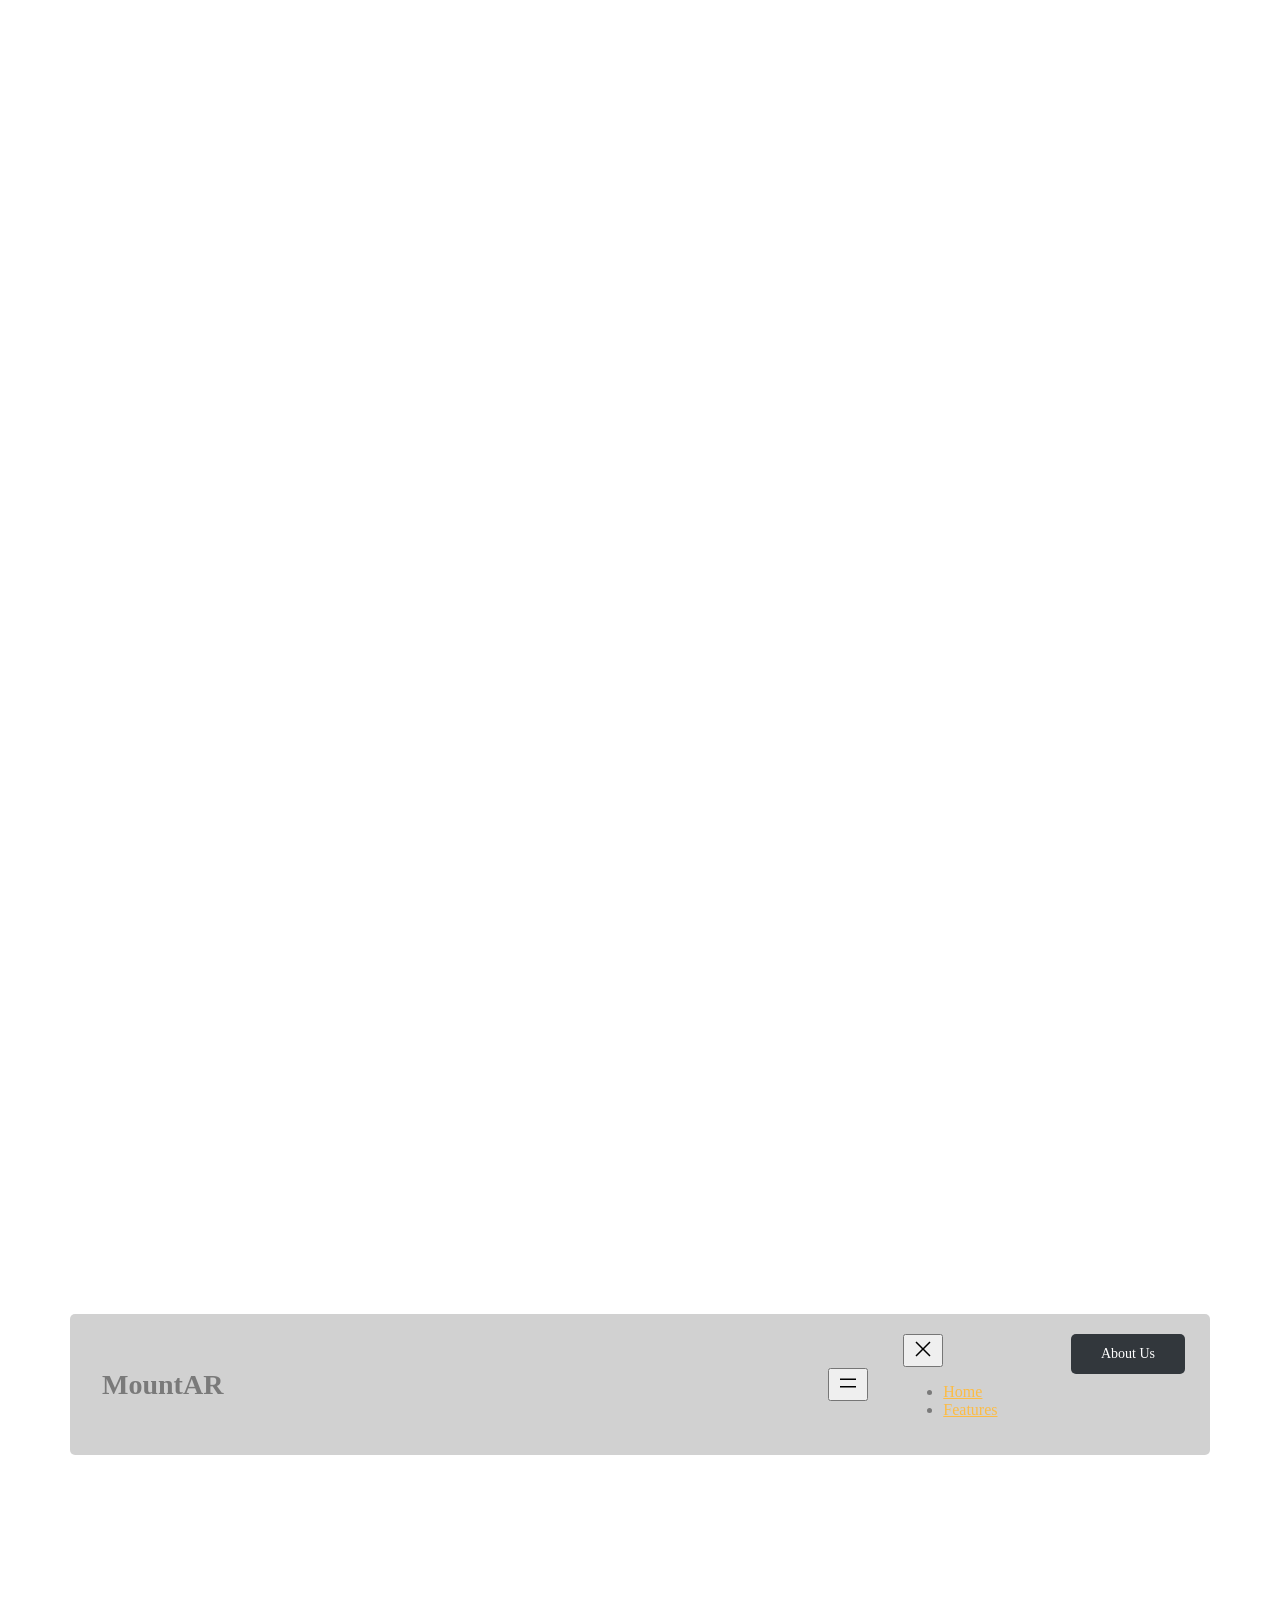
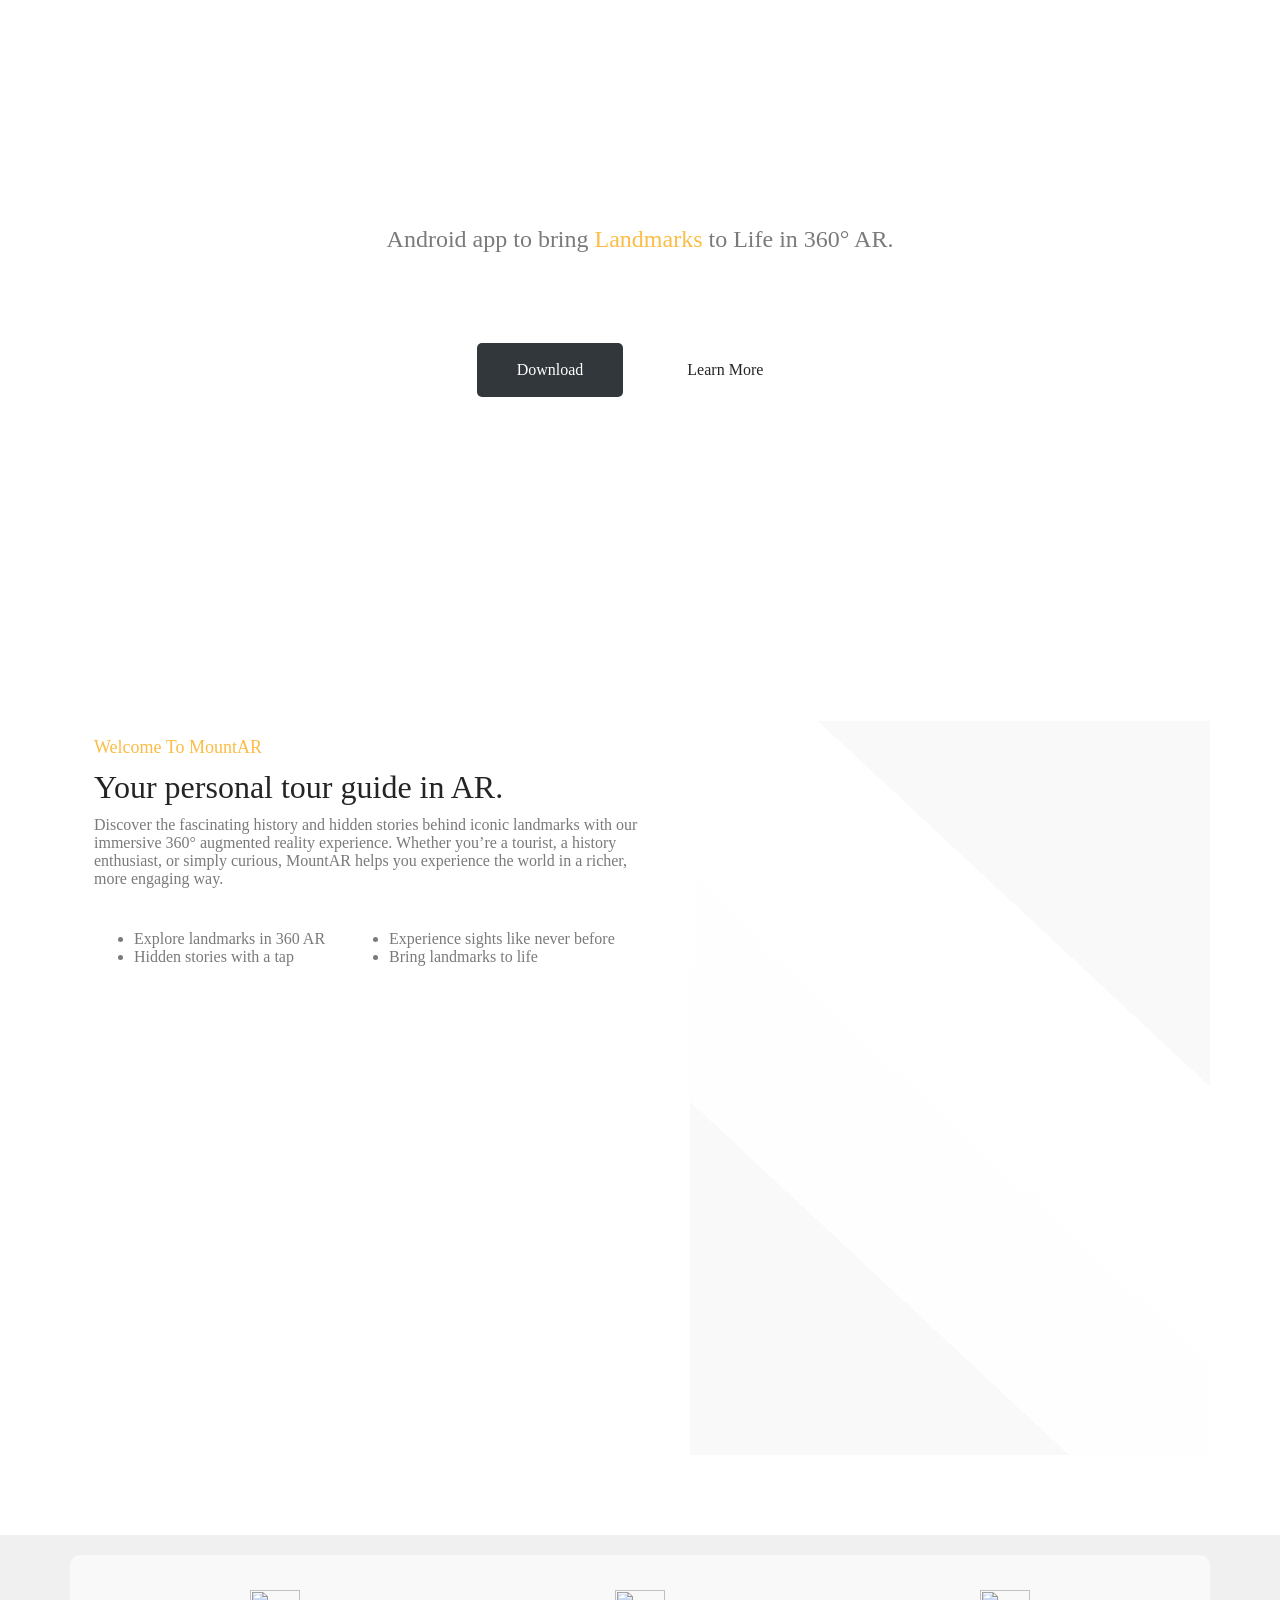
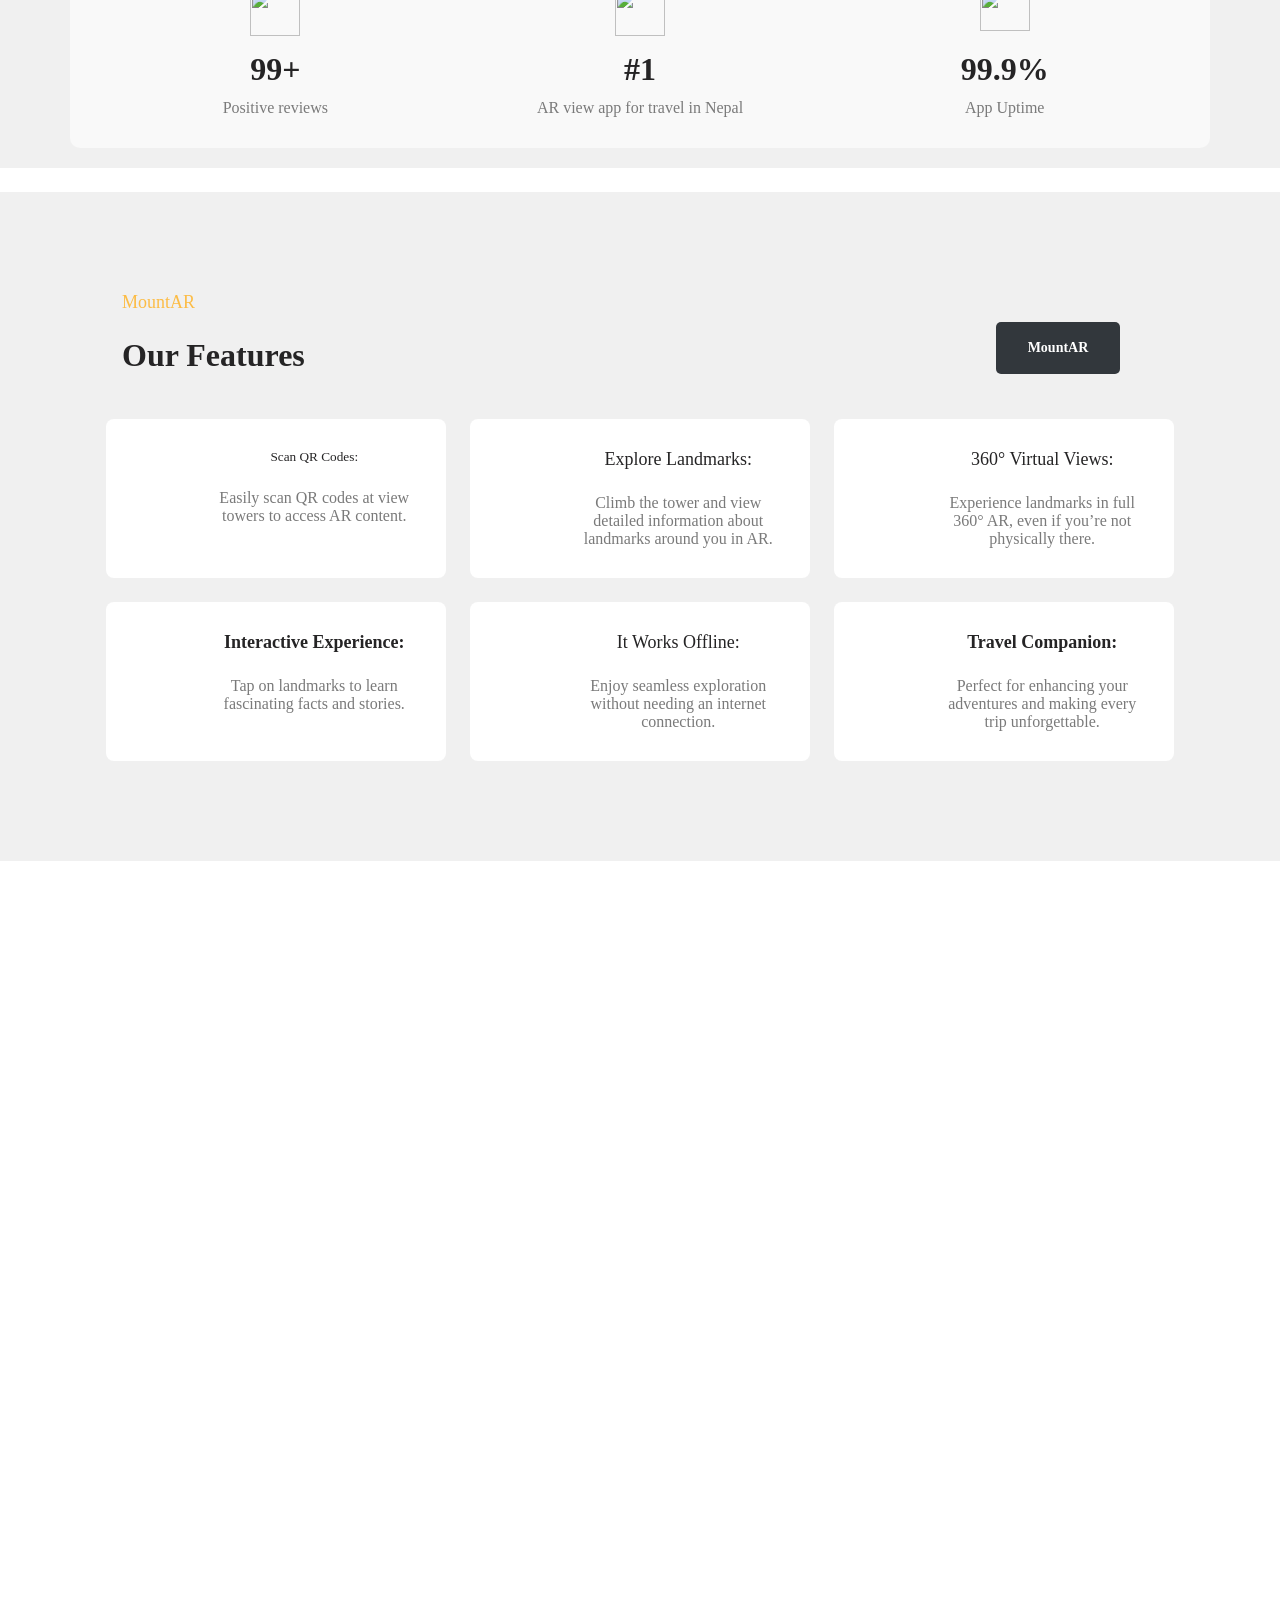
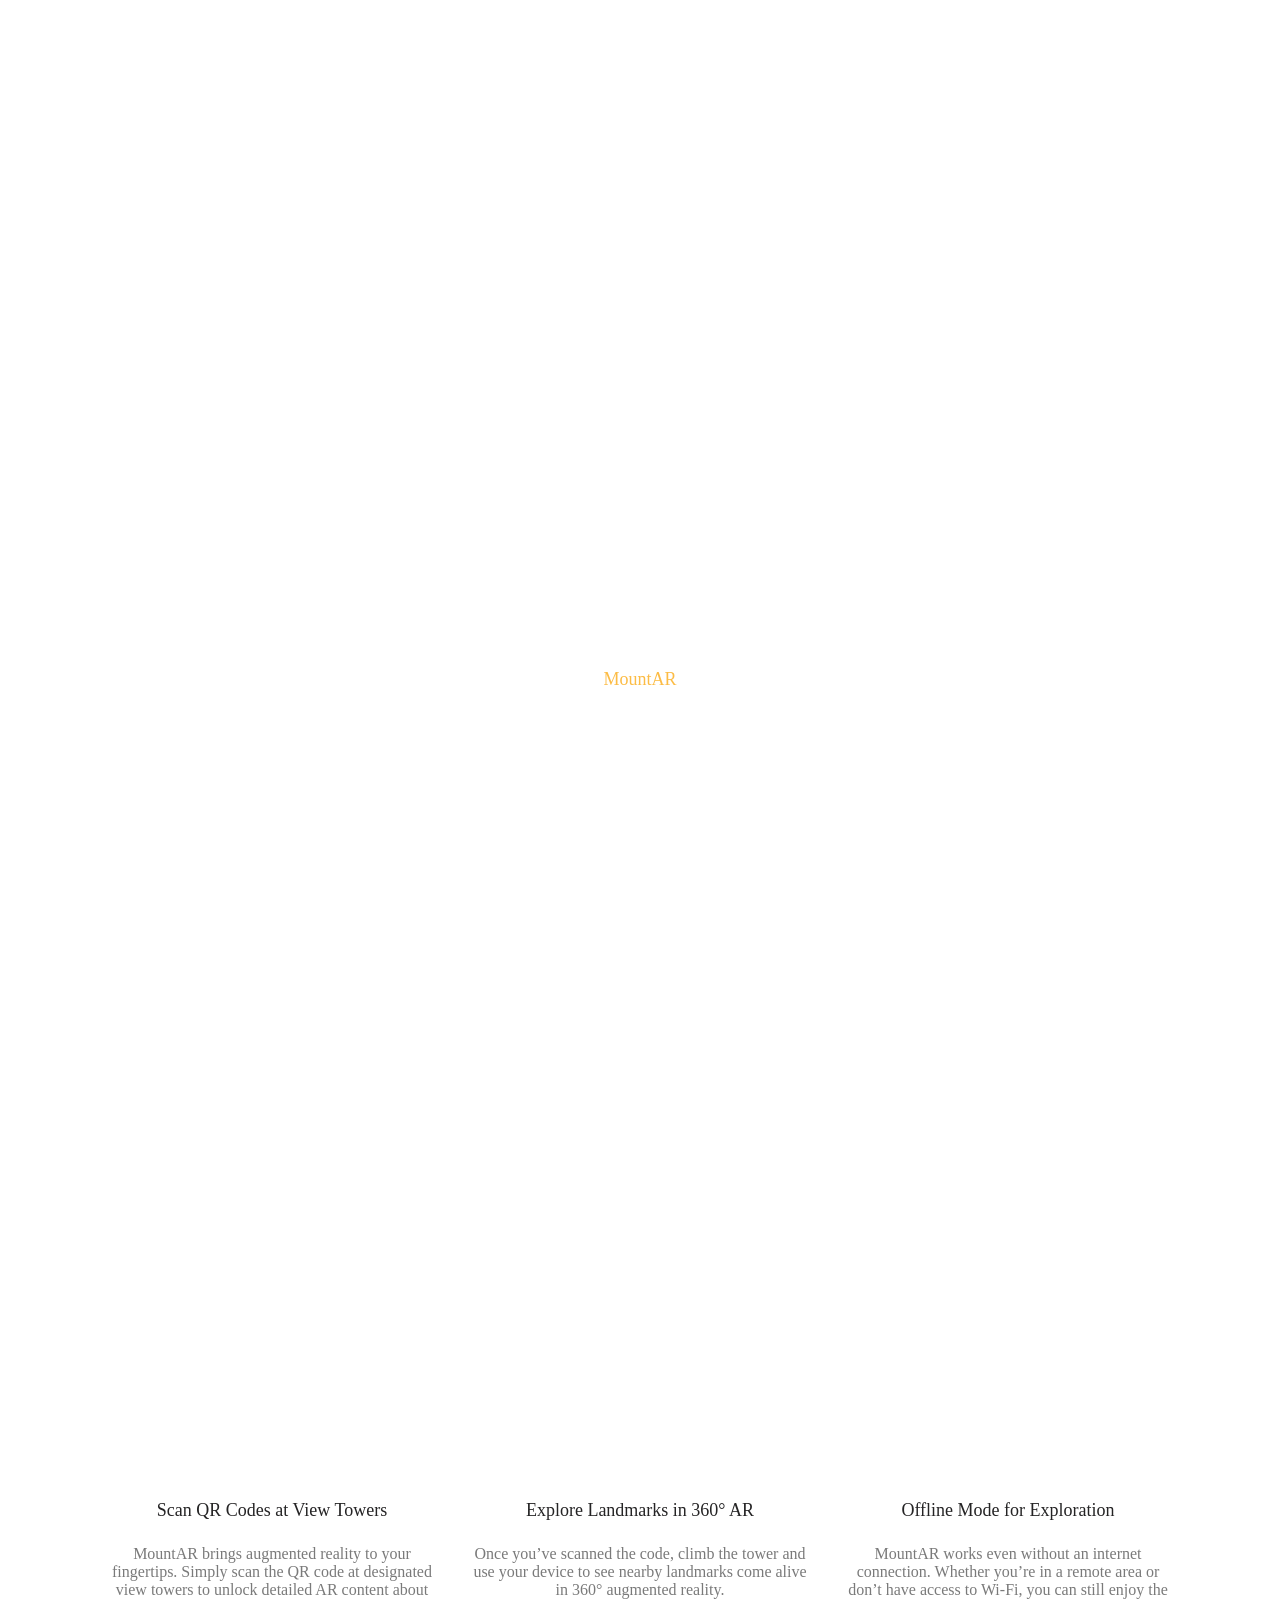
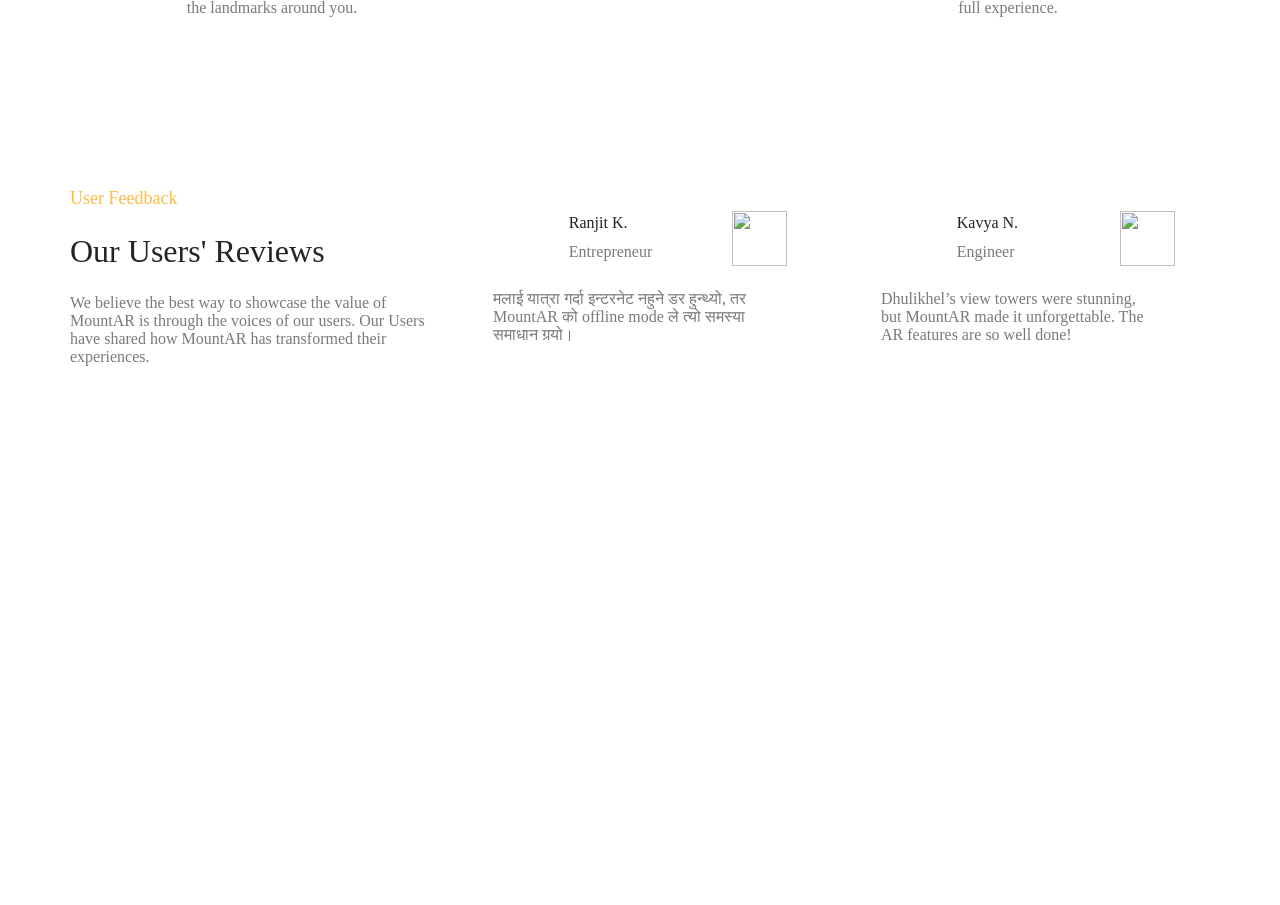
==== commit 24967920: "semantics" ====
--- a/index.html
+++ b/index.html
@@ -132,7 +132,7 @@
 							<div class="wp-block-navigation__responsive-container-content" data-wp-watch="callbacks.focusFirstElement" id="modal-1-content">
 								<ul class="wp-block-navigation__container is-responsive items-justified-right wp-block-navigation">
 <li class=" wp-block-navigation-item wp-block-navigation-link"><a class="wp-block-navigation-item__content" href="#"><span class="wp-block-navigation-item__label">Home</span></a></li>
-<li class=" wp-block-navigation-item wp-block-navigation-link"><a class="wp-block-navigation-item__content" href="#services"><span class="wp-block-navigation-item__label">Services</span></a></li>
+<li class=" wp-block-navigation-item wp-block-navigation-link"><a class="wp-block-navigation-item__content" href="#services"><span class="wp-block-navigation-item__label">Features</span></a></li>
 </ul>
 							</div>
 						</div>
@@ -316,7 +316,7 @@
 
 
 
-<h2 class="wp-block-heading accountra-animate accountra-move-right accountra-delay-5 has-text-color" id="services" style="color:#252425;font-size:32px;font-style:normal;font-weight:500"><strong>Our Services</strong></h2>
+<h2 class="wp-block-heading accountra-animate accountra-move-right accountra-delay-5 has-text-color" id="services" style="color:#252425;font-size:32px;font-style:normal;font-weight:500"><strong>Our Features</strong></h2>
 </div>
 
 
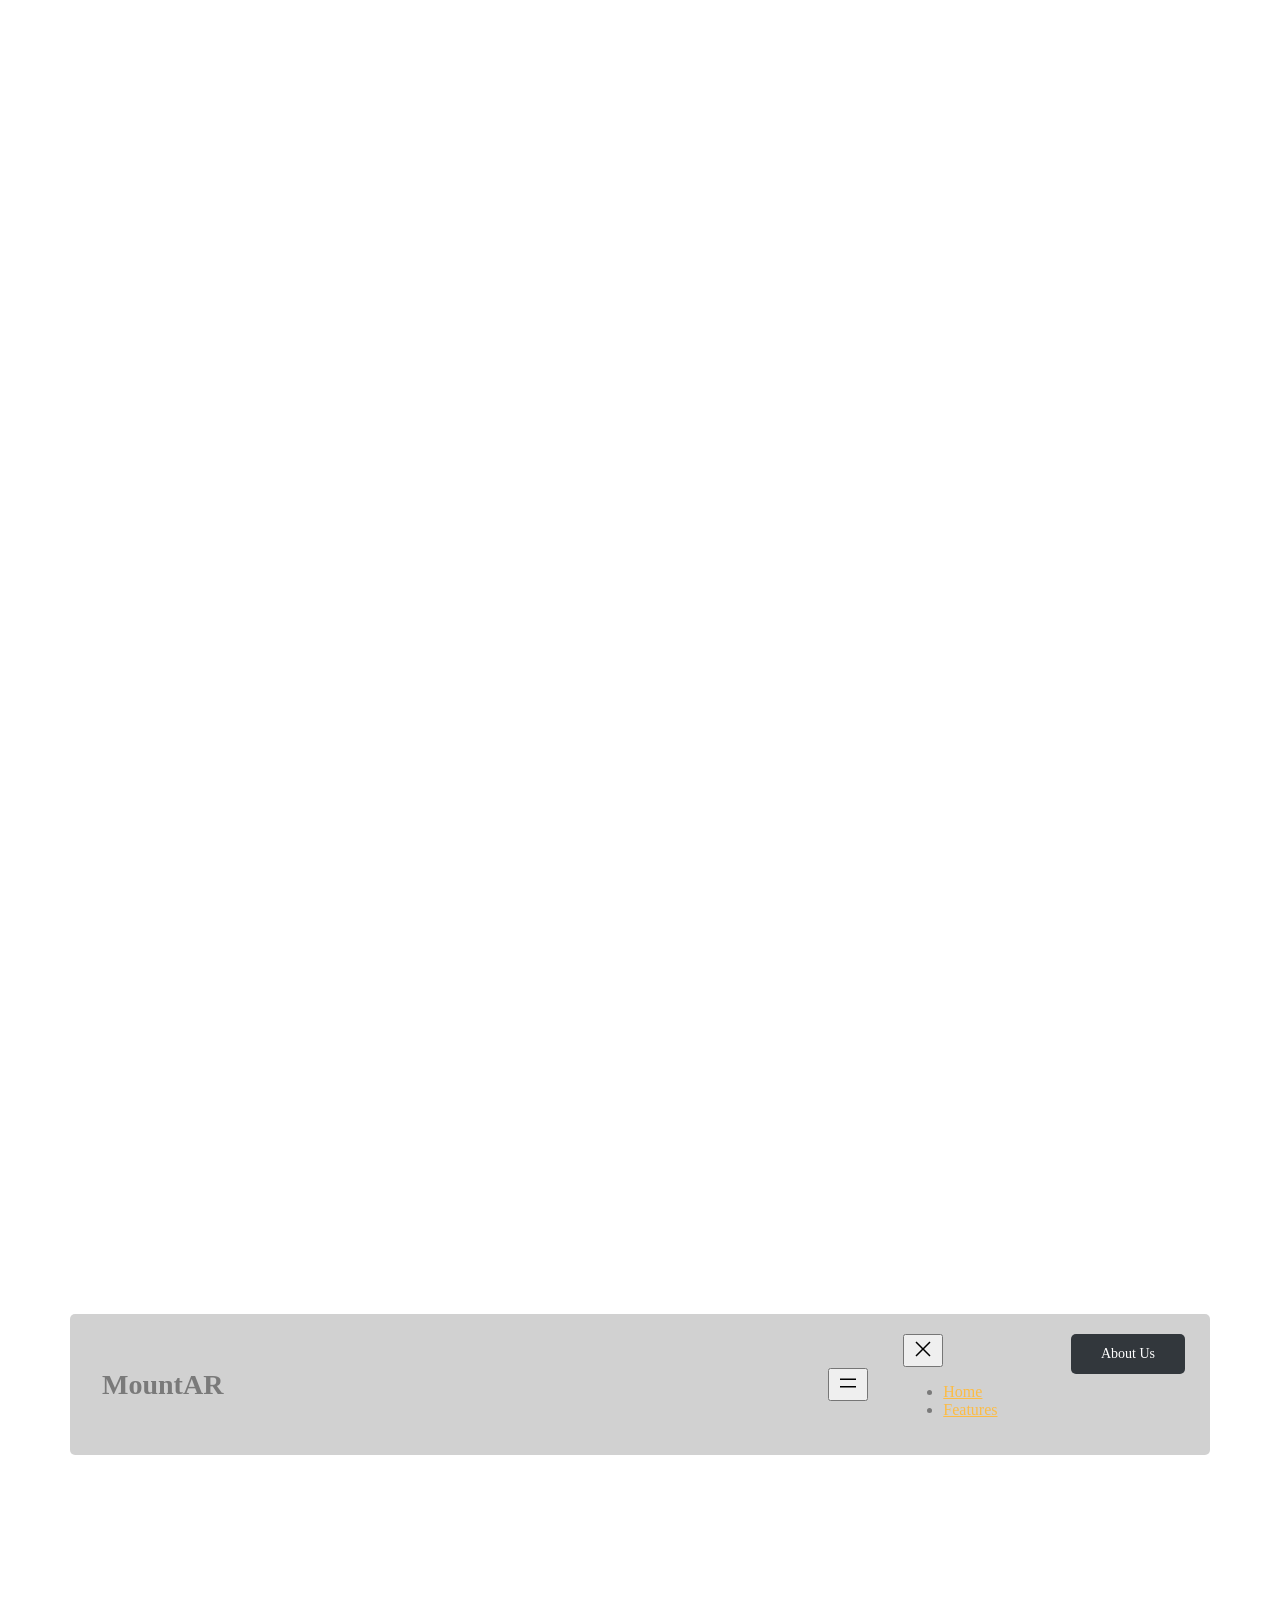
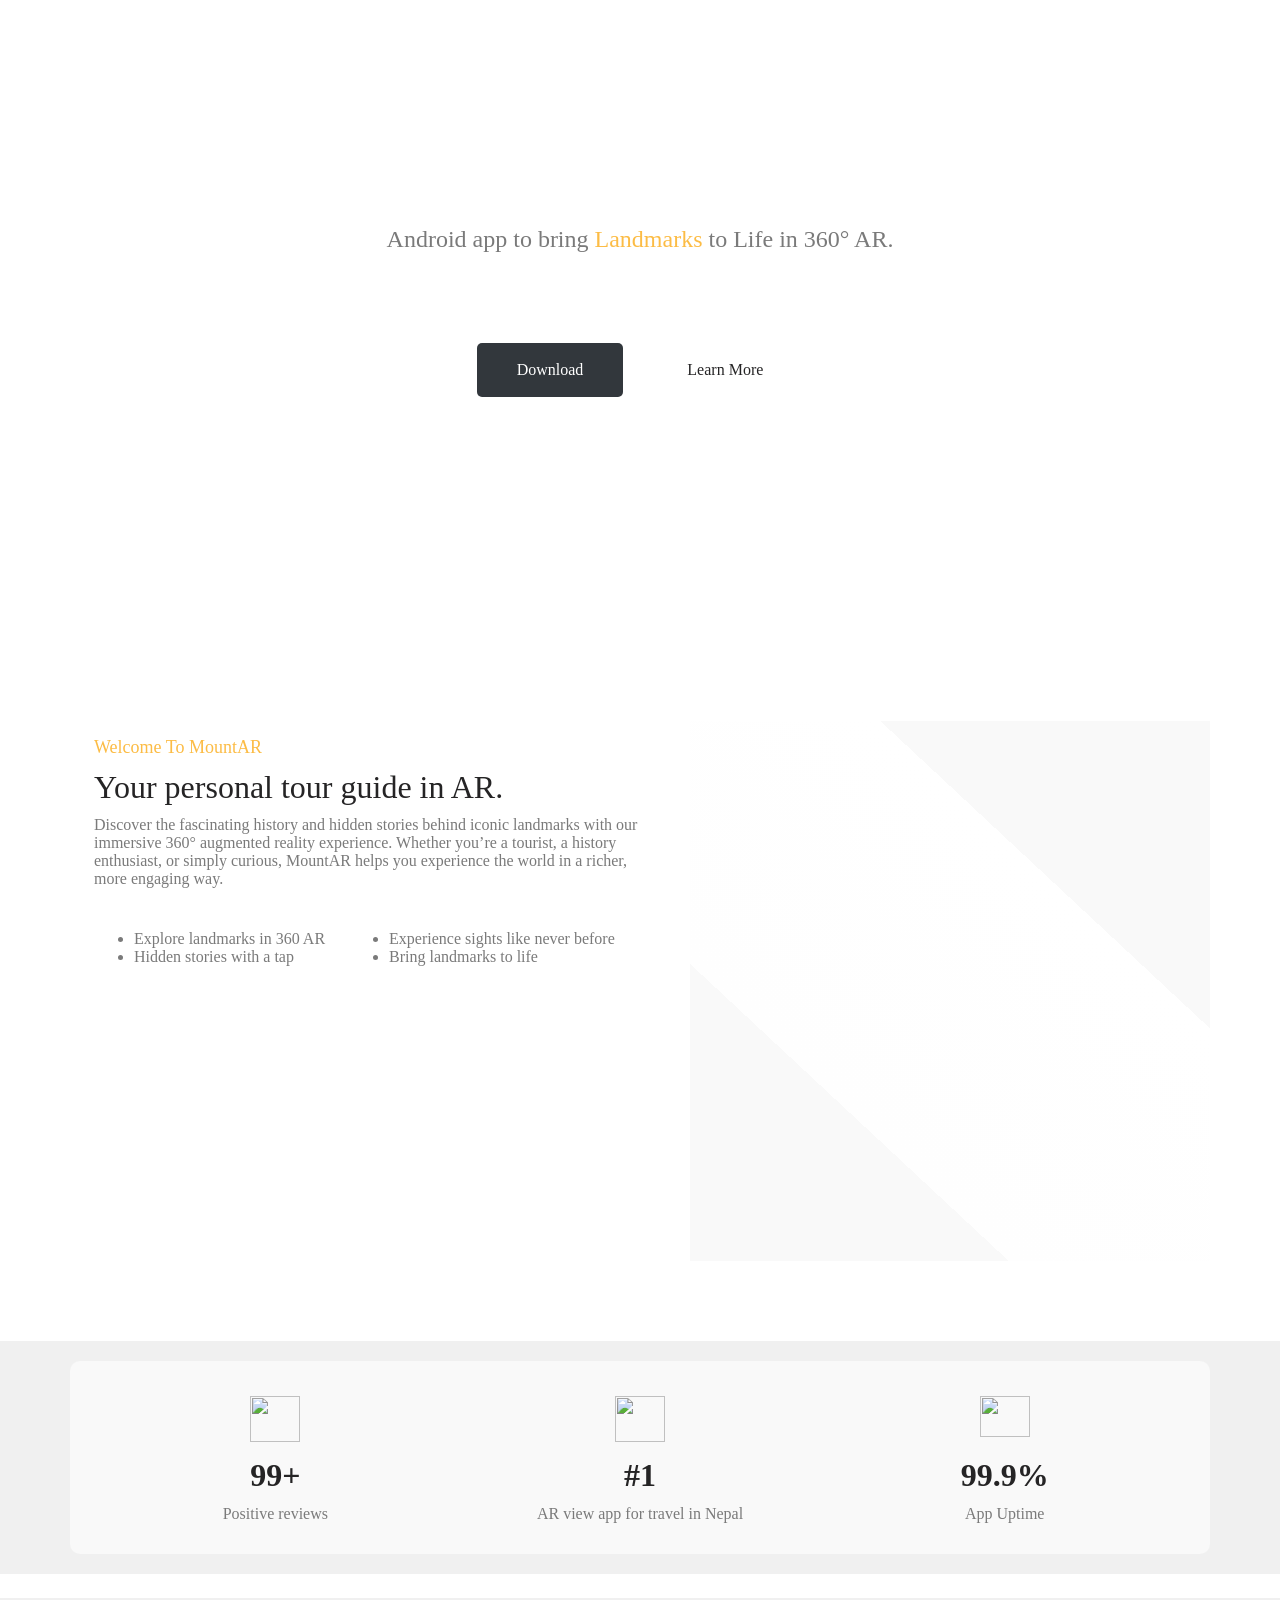
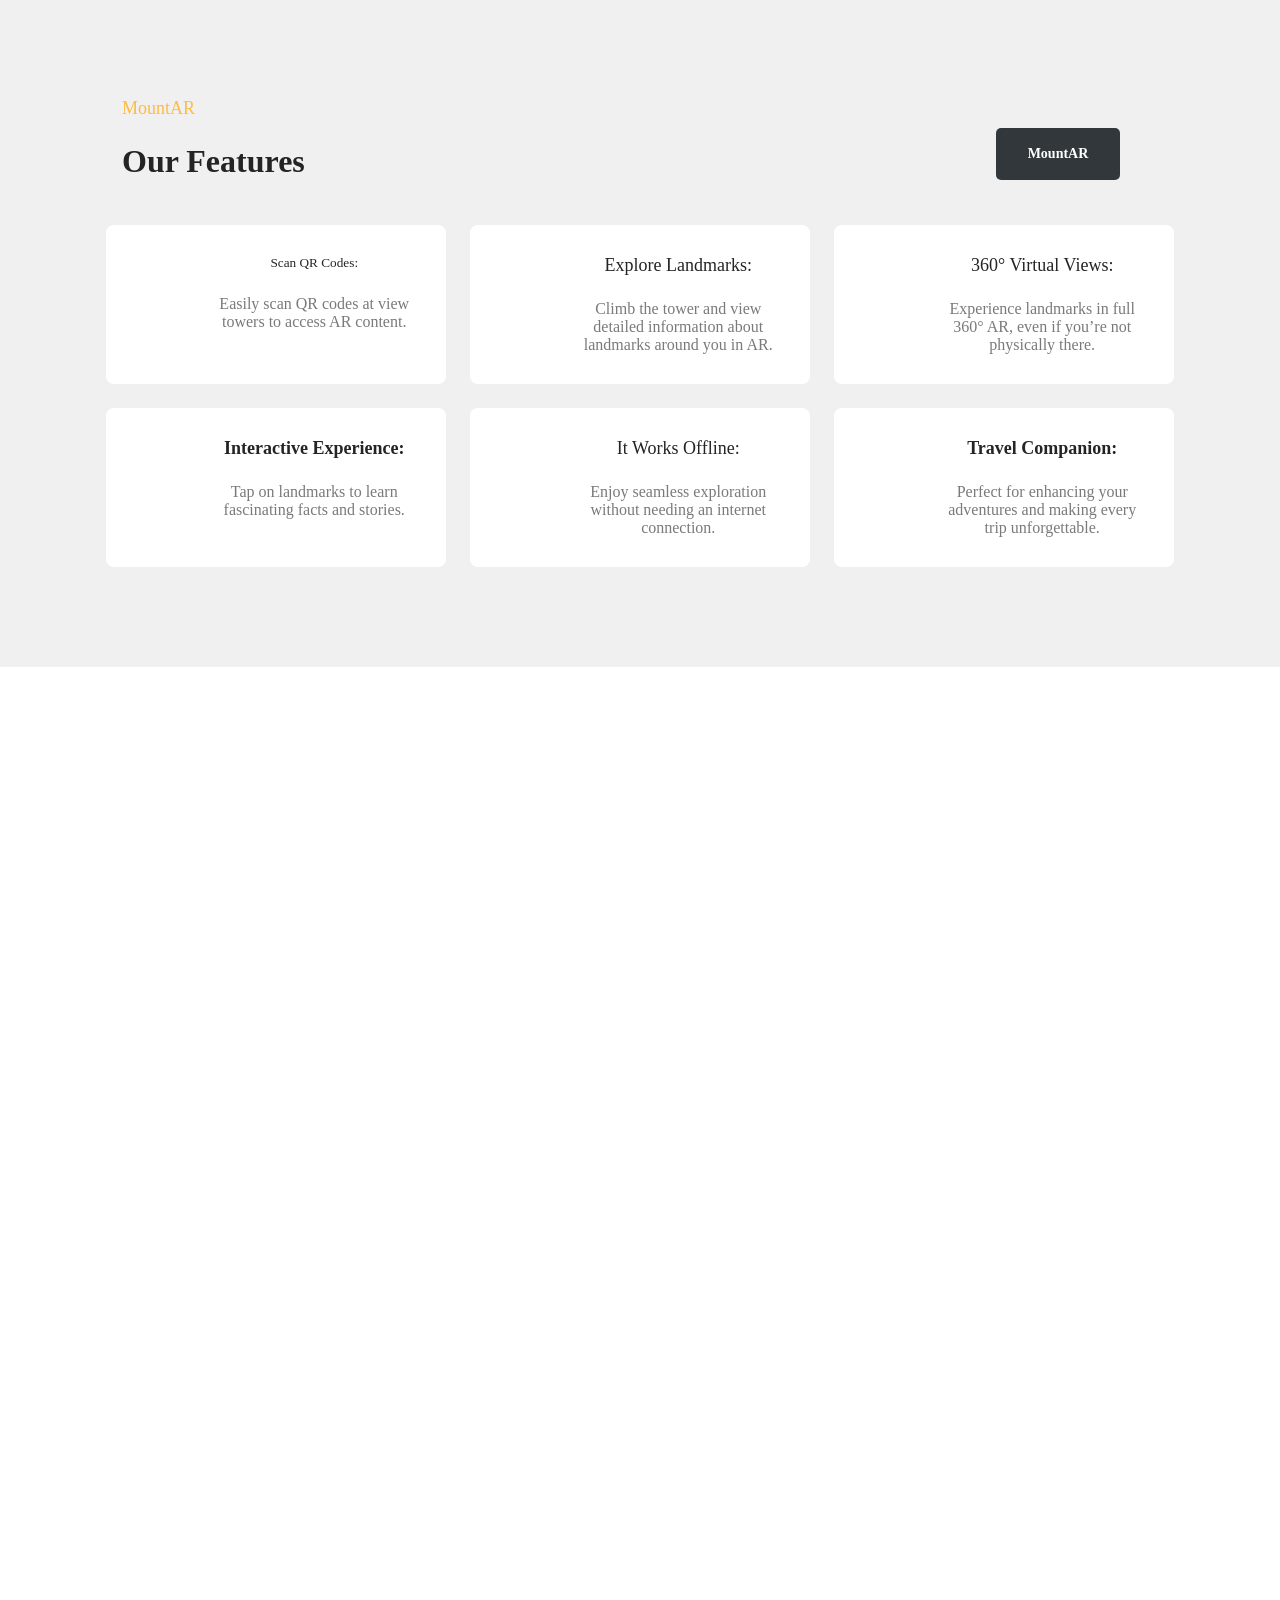
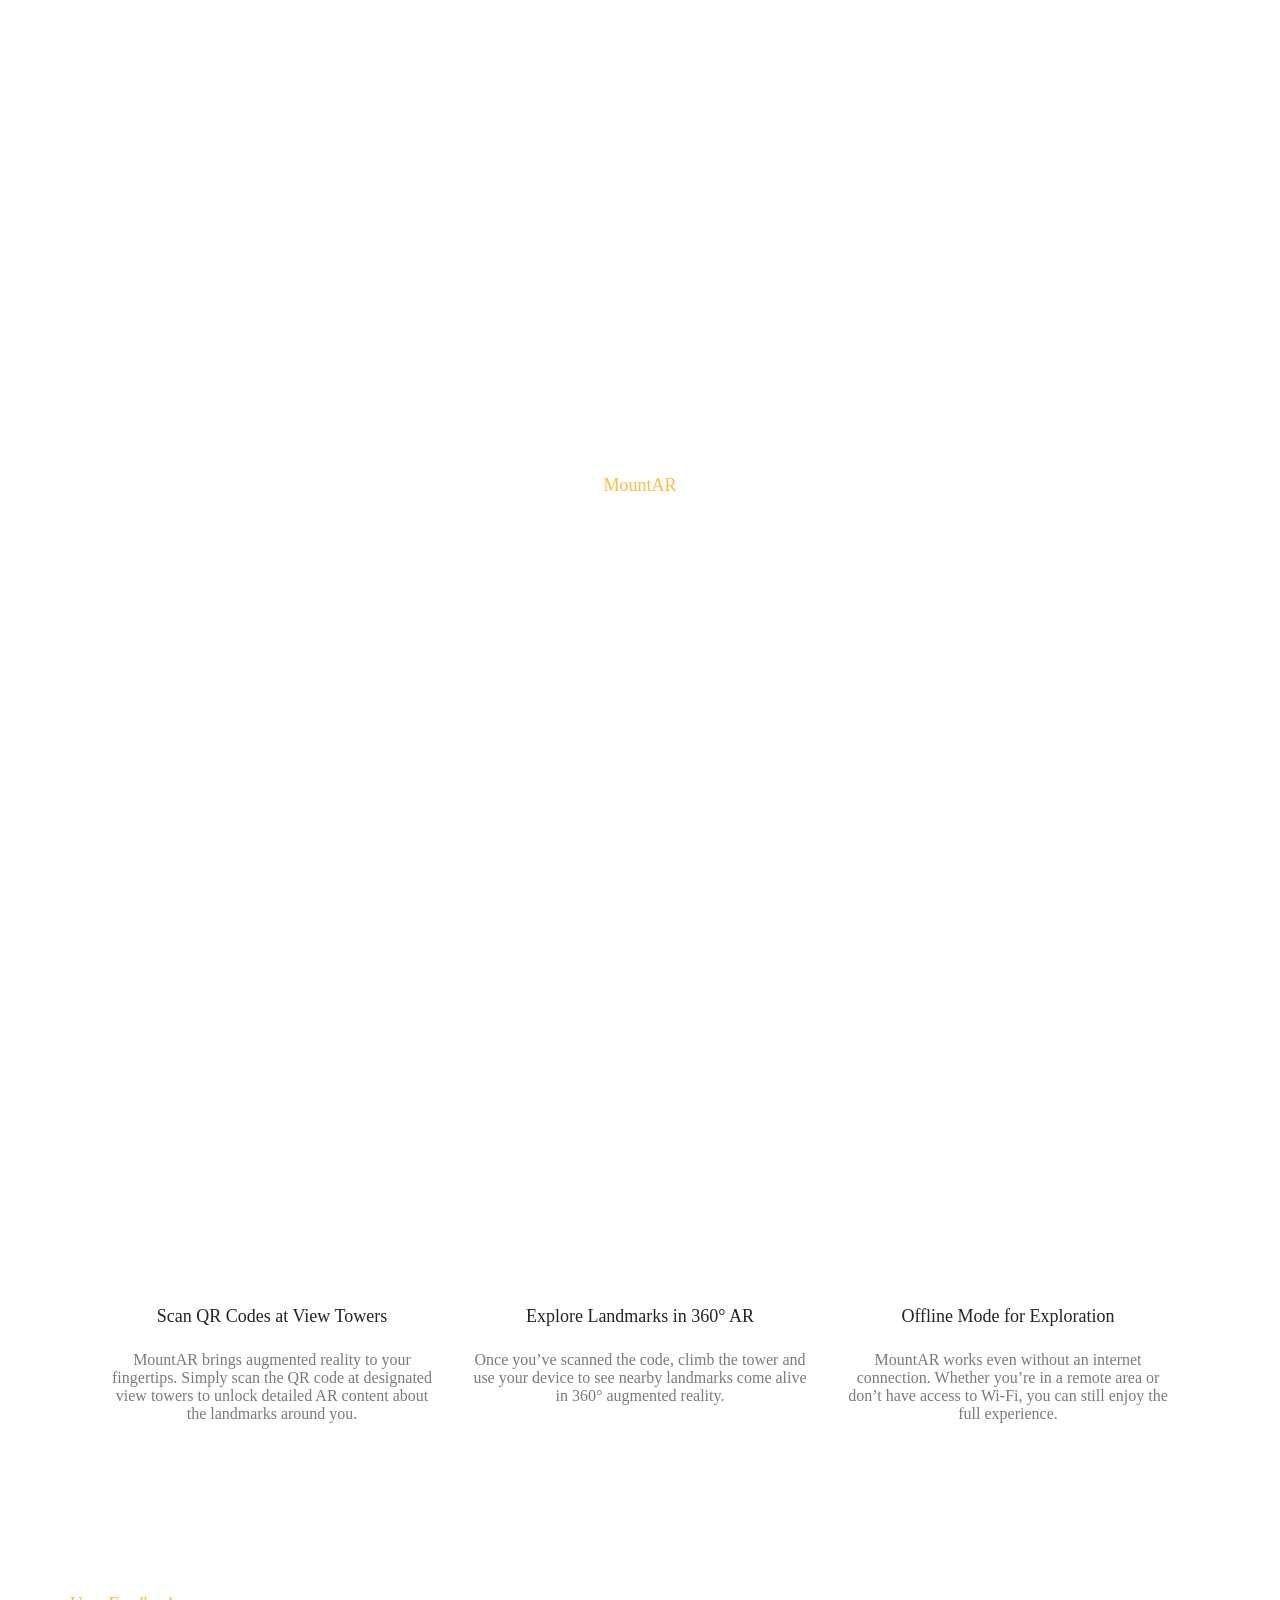
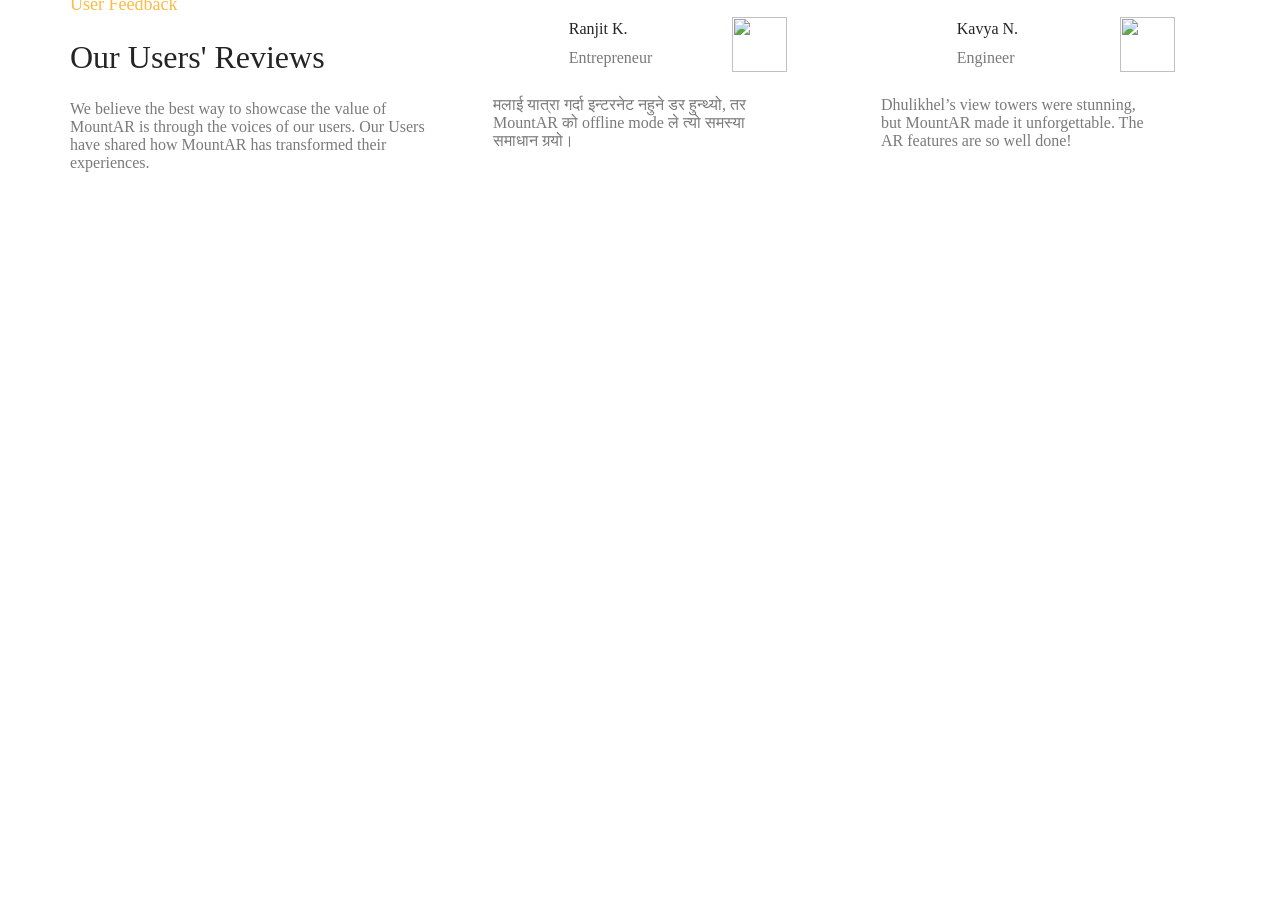
==== commit 9e4fd8d4: "semantics" ====
--- a/index.html
+++ b/index.html
@@ -132,7 +132,7 @@
 							<div class="wp-block-navigation__responsive-container-content" data-wp-watch="callbacks.focusFirstElement" id="modal-1-content">
 								<ul class="wp-block-navigation__container is-responsive items-justified-right wp-block-navigation">
 <li class=" wp-block-navigation-item wp-block-navigation-link"><a class="wp-block-navigation-item__content" href="#"><span class="wp-block-navigation-item__label">Home</span></a></li>
-<li class=" wp-block-navigation-item wp-block-navigation-link"><a class="wp-block-navigation-item__content" href="#services"><span class="wp-block-navigation-item__label">Features</span></a></li>
+<li class=" wp-block-navigation-item wp-block-navigation-link"><a class="wp-block-navigation-item__content" href="#features"><span class="wp-block-navigation-item__label">Features</span></a></li>
 </ul>
 							</div>
 						</div>
@@ -316,7 +316,7 @@
 
 
 
-<h2 class="wp-block-heading accountra-animate accountra-move-right accountra-delay-5 has-text-color" id="services" style="color:#252425;font-size:32px;font-style:normal;font-weight:500"><strong>Our Features</strong></h2>
+<h2 class="wp-block-heading accountra-animate accountra-move-right accountra-delay-5 has-text-color" id="features" style="color:#252425;font-size:32px;font-style:normal;font-weight:500"><strong>Our Features</strong></h2>
 </div>
 
 
